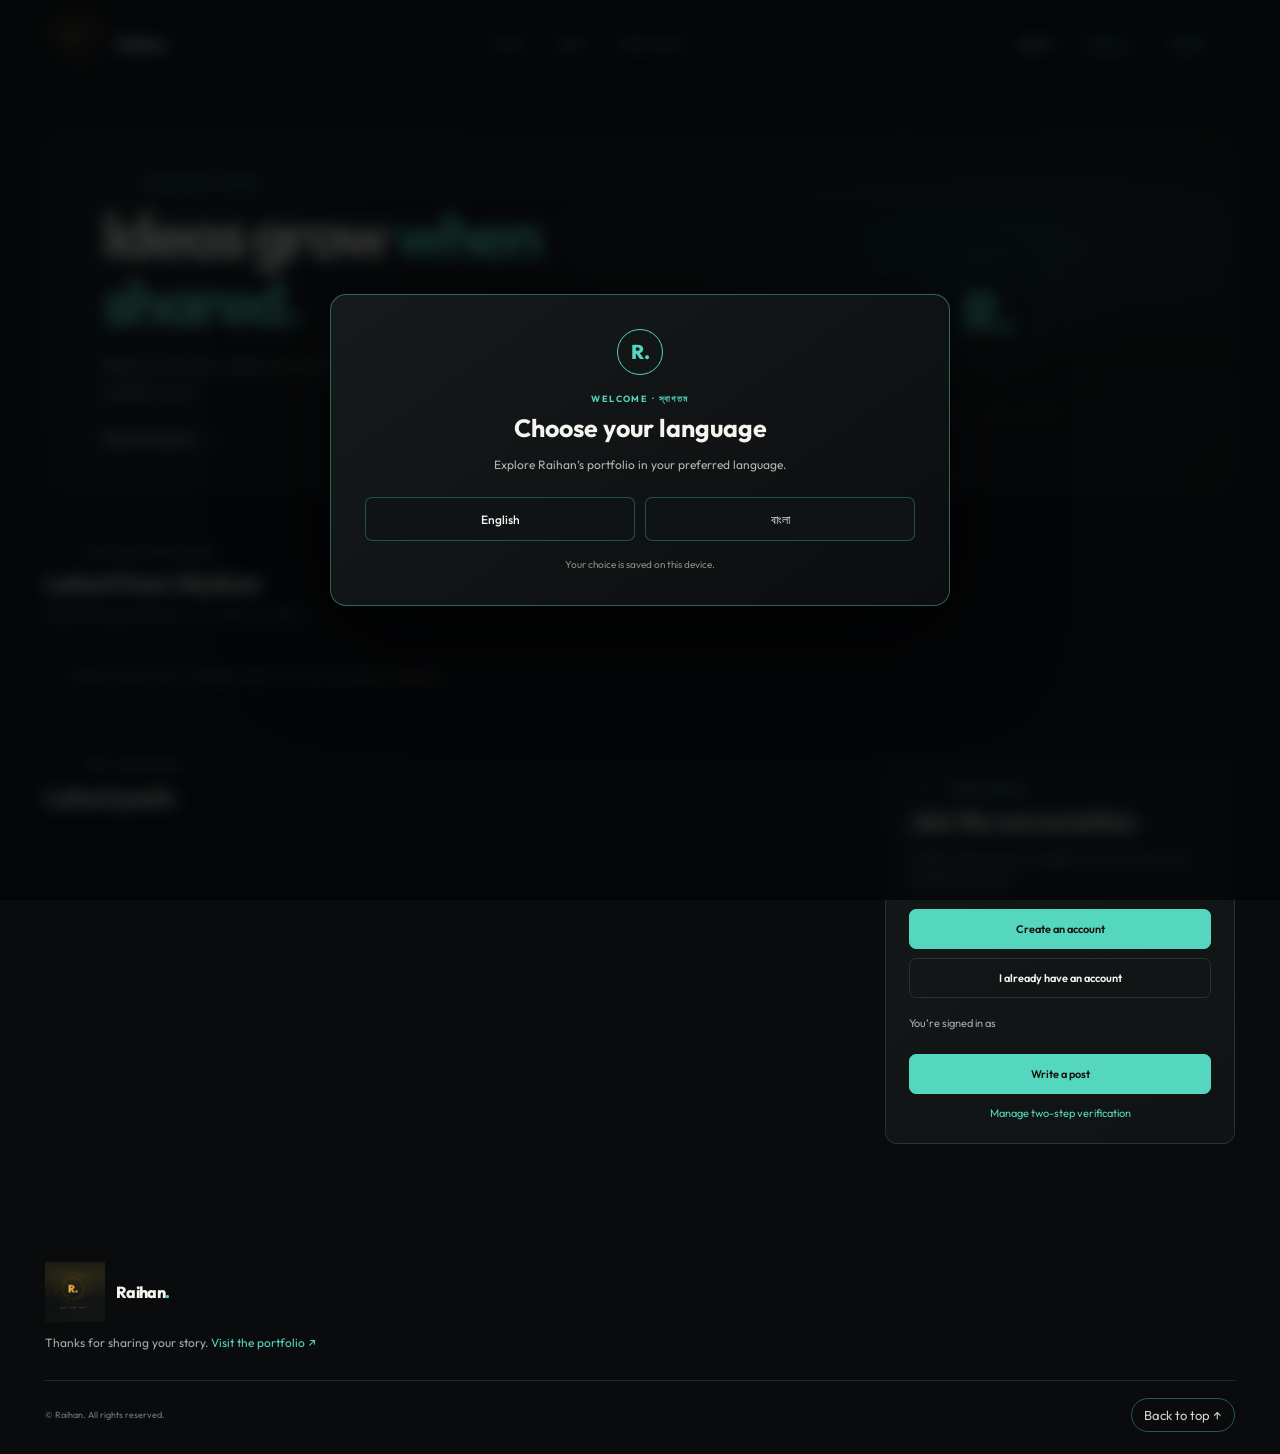
==== blog.html @ 6365a0ff "Use sign-in email for password reset" ====
<!doctype html>
<html lang="en">
<head>
  <meta charset="utf-8">
  <meta name="viewport" content="width=device-width, initial-scale=1">
  <meta name="theme-color" content="#090b0d">
  <link rel="icon" type="image/svg+xml" href="/assets/raihan-logo-full.png">
  <meta name="description" content="Read community stories and ideas from Raihan's portfolio. Sign in to share a post.">
  <title>Blog — Raihan's Portfolio</title>
  <link rel="preconnect" href="https://fonts.googleapis.com">
  <link rel="preconnect" href="https://fonts.gstatic.com" crossorigin>
  <link href="https://fonts.googleapis.com/css2?family=Hind+Siliguri:wght@400;500;600;700&family=Outfit:wght@400;500;600;700;800&display=swap" rel="stylesheet">
  <link rel="stylesheet" href="styles.css">
  <link rel="stylesheet" href="blog.css">
  <link rel="stylesheet" href="auth.css">
  <link rel="stylesheet" href="medium.css">
  <script>
    (() => {
      const supported = new Set(["en","bn"]);
      const source = "en";
      let selected = null;
      let explicit = false;
      try {
        const queryChoice = new URLSearchParams(window.location.search).get("lang");
        selected = queryChoice || localStorage.getItem("portfolio-language-choice") || sessionStorage.getItem("portfolio-language-choice");
        explicit = supported.has(selected);
        if (explicit) localStorage.setItem("portfolio-language-choice", selected);
      } catch {}
      if (!supported.has(selected)) selected = source;
      const root = document.documentElement;
      root.dataset.baseLanguage = source;
      root.dataset.siteLanguage = selected;
      root.dataset.hasLanguageChoice = explicit ? "true" : "false";
      root.lang = selected;
      root.dir = "ltr";
      if (selected !== source) root.classList.add("language-pending");
    })();
  </script>
</head>
<body>
  <div class="language-dialog" id="language-dialog" hidden role="dialog" aria-modal="true" aria-labelledby="language-title">
    <div class="language-backdrop"></div>
    <div class="language-card">
      <span class="language-mark">R.</span>
      <p class="language-eyebrow">WELCOME · স্বাগতম</p>
      <h2 id="language-title">Choose your language</h2>
      <p>Explore Raihan’s portfolio in your preferred language.</p>
      <div class="language-options" id="language-dialog-options"></div>
      <small>Your choice is saved on this device.</small>
    </div>
  </div>
  <div class="site-shell">
    <header class="topbar">
      <a class="brand" href="/" aria-label="Raihan's Portfolio home"><img class="brand-logo" src="/assets/raihan-logo-full.png" alt=""><span>Raihan<span class="brand-dot">.</span></span></a>
      <nav class="nav-links" aria-label="Main navigation">
        <a href="/">Home</a><a href="#blog">Blog</a><a href="#write">Write a post</a>
      </nav>
      <div class="header-actions blog-header-actions">
        <div class="blog-header-auth" id="header-auth-options">
          <button class="auth-link" id="show-signin" type="button">Sign in</button>
          <button class="auth-link auth-link-primary" id="show-signup" type="button">Sign up</button>
        </div>
        <div class="blog-header-user" id="header-user-status" hidden>
          <span id="header-user-name"></span>
          <button class="auth-link" id="header-signout" type="button">Sign out</button>
        </div>
        <div class="language-menu">
          <button class="language-switch" id="language-toggle" type="button" aria-label="Choose language" aria-expanded="false"><span id="current-language-label" data-no-translate>English</span><span aria-hidden="true">⌄</span></button>
          <div class="language-menu-options" id="language-menu-options" hidden></div>
        </div>
        <button class="menu-toggle" type="button" aria-label="Open navigation" aria-expanded="false"><span></span><span></span></button>
      </div>
    </header>

    <main class="blog-page" id="blog">
      <section class="blog-hero">
        <div class="blog-hero-copy">
          <p class="section-kicker"><span></span> COMMUNITY NOTES</p>
          <h1>Ideas grow <span>when shared.</span></h1>
          <p>Read stories from visitors and share what you’ve learned. Anyone can read; sign in to publish a post.</p>
          <a class="blog-hero-link" href="#posts">Explore the posts <span aria-hidden="true">↓</span></a>
        </div>
        <div class="blog-hero-art" aria-hidden="true"><span class="blog-orbit blog-orbit-one"></span><span class="blog-orbit blog-orbit-two"></span><span class="blog-art-mark">R.</span><span class="blog-art-caption">WRITE · LEARN · GROW</span></div>
      </section>

<section class="medium-blog-section" id="medium-stories">
        <div class="medium-blog-heading"><div><p class="section-kicker"><span></span> WRITING ON MEDIUM</p><h2>Latest from Medium</h2><p>Read the original stories on <a class="medium-profile-link" href="https://medium.com/@raihan.k.rasel" target="_blank" rel="noreferrer">my Medium profile ↗</a></p></div></div>
        <div class="medium-feed-grid medium-feed-grid-wide" data-medium-feed data-limit="9" aria-live="polite"><p class="medium-feed-status">Loading Medium stories…</p></div>
        <div class="medium-feed-source" hidden><span data-medium-message="loading">Loading Medium stories…</span><span data-medium-message="error">Medium stories aren’t available right now. Visit my profile on Medium.</span><span data-medium-message="empty">No Medium stories are available yet. Visit my profile on Medium.</span><span data-medium-message="read">Read on Medium ↗</span></div>
      </section>
            <div class="blog-layout">
        <section class="blog-feed" id="posts" aria-labelledby="posts-title">
          <div class="blog-feed-heading"><div><p class="section-kicker"><span></span> THE COMMUNITY</p><h2 id="posts-title">Latest posts</h2></div><span class="post-count" id="post-count"></span></div>
          <div class="blog-posts" id="blog-posts" aria-live="polite"></div>
        </section>

        <aside class="blog-sidebar">
          <section class="blog-panel account-panel" aria-labelledby="account-title">
            <p class="section-kicker"><span></span> YOUR SPACE</p>
            <h2 id="account-title">Join the conversation</h2>
            <p class="account-intro">Create a free account to publish your own story and manage your posts.</p>
            <div class="account-actions" id="account-actions">
              <button class="button button-primary" id="account-signup" type="button">Create an account</button>
              <button class="button button-quiet" id="account-signin" type="button">I already have an account</button>
            </div>
            <form class="blog-form auth-form" id="auth-form" hidden>
              <h3 id="auth-form-title">Sign in</h3>
              <div class="form-field signup-only" id="signup-name-field" hidden><label for="signup-name">Name</label><input id="signup-name" name="name" type="text" autocomplete="name" maxlength="50"></div>
              <div class="form-field"><label for="auth-email">Email</label><input id="auth-email" name="email" type="email" autocomplete="email" required maxlength="254"></div>
              <div class="form-field"><label for="auth-password">Password</label><input id="auth-password" name="password" type="password" autocomplete="current-password" required minlength="8" maxlength="128"><button class="password-toggle" type="button" data-password-toggle="auth-password" aria-pressed="false">Show</button></div>
              <button class="text-button" id="forgot-password" type="button">Forgot password?</button>
              <button class="button button-primary form-submit" id="auth-submit" type="submit">Sign in</button>
              <button class="text-button" id="auth-mode-switch" type="button">Create an account instead</button>
              <p class="form-feedback" id="auth-feedback" role="status" aria-live="polite"></p>
            </form>
            <form class="blog-form" id="password-recovery-form" hidden>
              <h3>Set a new password</h3>
              <div class="form-field"><label for="new-password">New password</label><input id="new-password" type="password" autocomplete="new-password" required minlength="8" maxlength="128"><button class="password-toggle" type="button" data-password-toggle="new-password" aria-pressed="false">Show</button></div>
              <button class="button button-primary form-submit" type="submit">Update password</button>
              <p class="form-feedback" id="recovery-feedback" role="status" aria-live="polite"></p>
            </form>
            <form class="blog-form blog-mfa-challenge" id="blog-mfa-challenge" hidden>
              <h3>Two-step verification</h3>
              <p>Enter the 6-digit code from your authenticator app to finish signing in.</p>
              <div class="form-field"><label for="blog-mfa-code">Authenticator code</label><input id="blog-mfa-code" type="text" inputmode="numeric" autocomplete="one-time-code" pattern="[0-9]{6}" maxlength="6" required></div>
              <button class="button button-primary form-submit" id="blog-mfa-submit" type="submit">Verify code</button>
              <button class="text-button" id="blog-mfa-cancel" type="button">Cancel sign-in</button>
              <p class="form-feedback" id="blog-mfa-feedback" role="status" aria-live="polite"></p>
            </form>
            <div class="signed-in-card" id="signed-in-card" hidden>
              <p class="signed-in-note">You’re signed in as</p>
              <strong id="signed-in-name"></strong>
              <a class="button button-primary" href="#write">Write a post</a>
              <a class="blog-security-link" href="/?auth=security">Manage two-step verification</a>
            </div>
          </section>

<section class="blog-panel blog-mfa-required" id="blog-mfa-required" hidden>
            <p class="section-kicker"><span></span> ACCOUNT SECURITY</p>
            <h3>Enable two-step verification to publish</h3>
            <p>Blog publishing requires an authenticator app. Set it up once, then enter its code when you sign in.</p>
            <a href="/?auth=security">Open security settings ↗</a>
          </section>

          <section class="blog-panel writer-panel" id="write" aria-labelledby="write-title" hidden>
            <p class="section-kicker"><span></span> YOUR STORY</p>
            <h2 id="write-title">Write a post</h2>
            <p class="writer-hint">Your post will be visible to everyone after publishing.</p>
            <form class="blog-form" id="post-form">
              <input type="hidden" id="post-id">
              <div class="form-field"><label for="post-author">Display name</label><input id="post-author" name="author" type="text" required minlength="2" maxlength="50" autocomplete="nickname"></div>
              <div class="form-field"><label for="post-title">Title</label><input id="post-title" name="title" type="text" required minlength="5" maxlength="160"></div>
              <div class="form-field"><label for="post-body">Your story</label><textarea id="post-body" name="body" required minlength="20" maxlength="12000" rows="8"></textarea><small class="character-count" id="character-count">0 / 12,000</small></div>
              <button class="button button-primary form-submit" id="post-submit" type="submit">Publish post</button>
              <button class="text-button" id="cancel-edit" type="button" hidden>Cancel editing</button>
              <p class="form-feedback" id="post-feedback" role="status" aria-live="polite"></p>
            </form>
          </section>
        </aside>
      </div>

      <div class="blog-translation-source" hidden>
        <span data-message="loading">Loading posts…</span><span data-message="empty">No posts yet. Start the conversation.</span>
        <span data-message="loadError">Something went wrong while loading posts.</span><span data-message="published">Your post is live.</span>
        <span data-message="updated">Your changes are saved.</span><span data-message="deleted">Post removed.</span>
        <span data-message="invalidPost">Check the title and story length, then try again.</span><span data-message="confirmDelete">Delete this post?</span>
        <span data-message="signupSuccess">Account created. Confirm your email, then sign in and enable two-step verification before publishing.</span>
        <span data-message="signinSuccess">You’re signed in. You can write a post now.</span><span data-message="signoutSuccess">You’re signed out.</span>
        <span data-message="authError">We couldn’t complete that request. Check your details and try again.</span>
        <span data-message="passwordLength">Use a password with at least 8 characters.</span>
        <span data-message="signedInAs">You’re signed in as</span><span data-message="edit">Edit</span><span data-message="delete">Delete</span>
        <span data-message="publish">Publish post</span><span data-message="saveChanges">Save changes</span>
        <span data-message="signIn">Sign in</span><span data-message="signUp">Sign up</span><span data-message="createAccount">Create an account</span>
        <span data-message="existingAccount">I already have an account</span><span data-message="createInstead">Create an account instead</span>
        <span data-message="signInInstead">I already have an account</span><span data-message="author">By</span>
        <span data-message="twoFactor">Two-step verification</span><span data-message="enterTwoFactor">Enter the 6-digit code from your authenticator app to finish signing in.</span>
        <span data-message="authenticatorCode">Authenticator code</span><span data-message="verifyCode">Verify code</span><span data-message="cancelSignIn">Cancel sign-in</span>
        <span data-message="mfaError">That code didn’t work. Check it and try again.</span><span data-message="mfaRequiredTitle">Enable two-step verification to publish</span>
        <span data-message="mfaRequiredCopy">Blog publishing requires an authenticator app. Set it up once, then enter its code when you sign in.</span>
        <span data-message="accountSecurity">ACCOUNT SECURITY</span><span data-message="openSecurity">Open security settings ↗</span>
        <span data-message="mfaPleaseEnable">Enable two-step verification before publishing.</span>
      </div>
    </main>

    <footer class="footer section-wrap blog-footer"><a class="brand" href="/"><img class="brand-logo" src="/assets/raihan-logo-full.png" alt=""><span>Raihan<span class="brand-dot">.</span></span></a><p>Thanks for sharing your story. <a href="/">Visit the portfolio ↗</a></p><div class="footer-bottom"><span>© <span id="year"></span> Raihan. All rights reserved.</span><a href="#blog">Back to top ↑</a></div></footer>
  </div>
  <script src="language.js"></script>
  <script src="medium-feed.js"></script>
  <script type="module" src="blog.js"></script>
</body>
</html>
---- styles.css ----
:root{--bg:#090b0d;--panel:#101316;--panel-2:#15191b;--gold:#55d6be;--gold-bright:#a5f3e5;--white:#f5f4ef;--muted:#a7aaa9;--line:rgba(255,255,255,.11);--font:'Outfit',sans-serif;--display:'Outfit',sans-serif}*{box-sizing:border-box}html{scroll-behavior:smooth;scroll-padding-top:90px}body{margin:0;background:var(--bg);color:var(--white);font-family:var(--font);-webkit-font-smoothing:antialiased}.site-shell{overflow:hidden}.section-wrap,.topbar{width:min(1190px,calc(100% - 64px));margin-inline:auto}.topbar{height:88px;display:flex;align-items:center;justify-content:space-between;border-bottom:1px solid var(--line);position:relative;z-index:5}.brand{display:flex;align-items:center;gap:11px;color:var(--white);text-decoration:none;font-family:var(--display);font-size:16px;font-weight:800;letter-spacing:-.04em}.brand-mark{width:34px;height:34px;display:grid;place-items:center;border-radius:50%;border:1px solid var(--gold);color:var(--gold);font-size:18px}.brand-logo{width:clamp(48px,5vw,60px);height:clamp(48px,5vw,60px);display:block;object-fit:contain;flex:none}.brand-dot{color:var(--gold)}.nav-links{display:flex;align-items:center;gap:35px}.header-actions{display:flex;align-items:center;gap:10px}.nav-links a,.footer-bottom a{color:#d3d3cf;text-decoration:none;font-size:12px;transition:color .2s}.nav-links a:hover,.footer-bottom a:hover{color:var(--gold)}.nav-links .nav-contact{border:1px solid rgba(85,214,190,.55);border-radius:30px;padding:11px 16px;color:var(--white)}.nav-contact span{color:var(--gold);margin-left:8px}.menu-toggle{display:none}.hero{min-height:660px;display:grid;grid-template-columns:1fr 1fr;align-items:center;position:relative;padding-top:28px;padding-bottom:80px}.hero-copy{position:relative;z-index:2;padding:35px 0 30px}.eyebrow{font-size:10px;letter-spacing:.17em;font-weight:700;color:#c7c8c4}.status-dot{display:inline-block;width:7px;height:7px;background:var(--gold);border-radius:50%;margin:0 9px 1px 0;box-shadow:0 0 12px #55d6be80}.hero h1,.section-heading h2,.intro h2,.contact h2{font-family:var(--display);font-size:clamp(48px,6vw,76px);letter-spacing:-.075em;line-height:1.04;margin:29px 0 21px;font-weight:700}.hero h1 em,.section-heading em,.contact h2 em{font-style:normal;color:var(--gold)}.hero-lede{max-width:440px;color:#b6b8b5;font-size:15px;line-height:1.8}.hero-actions{display:flex;align-items:center;gap:26px;margin-top:32px}.button{border:0;border-radius:40px;display:inline-flex;align-items:center;justify-content:center;gap:19px;padding:14px 20px;text-decoration:none;font:700 11px var(--font);cursor:pointer;transition:transform .2s,background .2s}.button:hover{transform:translateY(-2px)}.button-gold{background:var(--gold);color:#111}.button-gold:hover{background:var(--gold-bright)}.button span{font-size:16px}.text-link{font-size:11px;color:#e1e1dc;text-decoration:none}.text-link span{color:var(--gold);margin-left:5px}.hero-proof{display:flex;align-items:center;gap:13px;margin-top:52px;color:#a4a6a3;font-size:10px;line-height:1.6}.hero-proof b{color:#e0e0da}.proof-avatars{display:flex;align-items:center}.proof-avatars span{width:31px;height:31px;border-radius:50%;display:grid;place-items:center;background:#1b1e20;border:1px solid rgba(85,214,190,.65);color:var(--gold);font-size:12px}.proof-avatars span+span{margin-left:-7px;background:#55d6be;color:#121212}.hero-visual{height:500px;position:relative;display:grid;place-items:center}.portrait-frame{position:relative;z-index:1;width:min(410px,76%);aspect-ratio:1;border-radius:50%;overflow:hidden;border:1px solid rgba(85,214,190,.8);box-shadow:0 0 0 10px #55d6be0b,0 0 70px #55d6be15}.portrait-frame:after{content:"";position:absolute;inset:10px;border-radius:50%;border:1px solid #ffffff25;pointer-events:none}.portrait-frame img{width:100%;height:100%;object-fit:cover;object-position:center 37%;display:block}.visual-orbit{position:absolute;border:1px solid rgba(85,214,190,.2);border-radius:50%;transform:rotate(-24deg)}.orbit-one{width:520px;height:310px}.orbit-two{width:575px;height:370px;transform:rotate(27deg);border-color:#ffffff13}.hero-ring{position:absolute;width:15px;height:15px;border-radius:50%;background:var(--gold);right:12%;top:20%;box-shadow:0 0 20px var(--gold)}.floating-card{position:absolute;z-index:2;background:#131719eF;border:1px solid #ffffff1c;border-radius:12px;box-shadow:0 18px 50px #0008}.card-growth{left:-2%;top:17%;padding:15px 17px;width:164px}.card-label,.card-note{display:block;font-size:8px;letter-spacing:.1em;color:#aeb0ad}.mini-chart{height:52px;display:flex;align-items:end;gap:8px;border-bottom:1px solid #ffffff20;margin:9px 0}.mini-chart i{width:14px;border-radius:3px 3px 0 0;background:linear-gradient(var(--gold-bright),#238c7a);height:26%}.mini-chart i:nth-child(2){height:43%}.mini-chart i:nth-child(3){height:58%}.mini-chart i:nth-child(4){height:74%}.mini-chart i:nth-child(5){height:95%}.mini-chart b{align-self:flex-start;color:var(--gold);font-size:23px;margin-left:auto}.card-note{font-size:9px;letter-spacing:0}.card-stats{right:-3%;bottom:17%;display:flex;align-items:center;gap:11px;padding:12px 16px;color:#c7c8c4;font-size:9px;line-height:1.7}.card-stats b{color:white}.stat-icon{font-size:19px;color:var(--gold)}.hero-scroll{position:absolute;bottom:22px;left:0;display:flex;align-items:center;gap:11px;color:#777b79;font-size:8px;letter-spacing:.16em}.hero-scroll span{width:30px;height:1px;background:var(--gold)}.intro{padding-top:118px}.section-kicker{display:flex;align-items:center;gap:12px;color:#b6b7b1;font-size:9px;letter-spacing:.16em}.section-kicker>span:first-child{color:var(--gold)}.gold-line{width:35px;height:1px;background:var(--gold)}.intro-grid{display:grid;grid-template-columns:1fr 1fr;gap:80px;padding:55px 0 80px}.intro h2{font-size:clamp(42px,5vw,62px);margin:0;letter-spacing:-.065em}.intro h2 span{color:#777b79}.intro-body{max-width:460px;padding-top:6px}.large-copy{font-family:var(--display);font-size:19px;line-height:1.6;color:#e8e8e2;margin:0 0 17px}.intro-body>p:not(.large-copy){font-size:12px;line-height:1.9;color:#9fa29f;margin-bottom:23px}.ticker{overflow:hidden;border-block:1px solid var(--line);padding:16px 0;color:#d1d2cd;font-family:var(--display);font-size:10px;letter-spacing:.14em;white-space:nowrap}.ticker div{word-spacing:14px;animation:ticker 35s linear infinite}.ticker b{color:var(--gold);font-size:15px;margin-inline:10px}@keyframes ticker{to{transform:translateX(-24%)}}.services,.work{padding-top:120px}.section-heading{display:flex;align-items:end;justify-content:space-between;margin:42px 0 44px}.section-heading h2{font-size:clamp(42px,5vw,62px);margin:0}.section-heading>p{font-size:11px;line-height:1.8;color:#999d99;margin:0 3% 7px 0}.service-grid{display:grid;grid-template-columns:repeat(5,minmax(0,1fr));border-top:1px solid var(--line);border-bottom:1px solid var(--line)}.service-card{position:relative;padding:26px 21px 30px;min-height:250px;border-right:1px solid var(--line);transition:background .25s}.service-card:first-child{border-left:1px solid var(--line)}.service-card:hover{background:linear-gradient(150deg,#171a1c,#0a0c0d)}.service-number{font-size:8px;color:#898d8a;letter-spacing:.12em}.service-icon{margin:28px 0 21px;color:var(--gold);font-size:30px;font-family:serif}.service-card h3{font:600 15px var(--display);margin:0 0 10px}.service-card p{font-size:10px;line-height:1.8;color:#999d99;margin:0;max-width:205px}.service-arrow{position:absolute;right:19px;top:23px;color:#707572;font-size:13px}.work{padding-bottom:120px}.work-grid{display:grid;grid-template-columns:1.18fr .82fr;grid-template-rows:245px 245px;gap:16px}.work-item{position:relative;overflow:hidden;border-radius:8px;background:#141719;display:block}.work-item img{width:100%;height:100%;display:block;object-fit:cover;transition:transform .5s,opacity .3s;opacity:.85}.work-item:hover img{transform:scale(1.035);opacity:.65}.work-wide{grid-row:span 1}.work-wide img{object-position:48% 52%}.work-tall{grid-row:span 2}.work-tall img{object-position:center 32%}.work-medium img{object-position:center 44%}.work-item:after{content:"";position:absolute;inset:45% 0 0;background:linear-gradient(transparent,#050606d9);pointer-events:none}.work-caption{position:absolute;z-index:1;left:20px;bottom:18px;display:flex;flex-direction:column;gap:5px}.work-caption b{font:600 13px var(--display)}.work-caption small{font-size:9px;color:#cbccc6}.work-open{position:absolute;z-index:2;right:16px;bottom:17px;width:30px;height:30px;border:1px solid #fff7;border-radius:50%;display:grid;place-items:center;color:var(--gold)}.contact{position:relative;padding:55px 50px 58px;border:1px solid #ffffff16;border-radius:14px;background:radial-gradient(ellipse at 3% 100%,#0c332d 0,transparent 36%),linear-gradient(125deg,#121517,#0c0e10 70%);overflow:hidden}.contact-glow{position:absolute;right:-100px;top:-150px;width:400px;height:400px;background:#55d6be0a;filter:blur(50px);border-radius:50%}.contact>.section-kicker,.contact-grid{position:relative;z-index:1}.contact-grid{display:grid;grid-template-columns:1fr .86fr;gap:65px;margin-top:43px}.contact h2{font-size:clamp(45px,5vw,66px);margin:13px 0 17px}.contact-intro{max-width:355px;font-size:11px;line-height:1.8;color:#a9aca8}.contact-direct{margin-top:34px;max-width:355px}.contact-option{display:flex;align-items:center;gap:12px;padding:13px 0;border-top:1px solid var(--line);text-decoration:none;color:white}.contact-option:last-child{border-bottom:1px solid var(--line)}.contact-option-icon{width:33px;height:33px;border:1px solid #55d6be66;border-radius:50%;display:grid;place-items:center;color:var(--gold)}.contact-option>span:nth-child(2){display:flex;flex-direction:column;gap:4px;flex:1}.contact-option small{font-size:8px;letter-spacing:.12em;color:#999d99}.contact-option b{font-size:10px;font-weight:500}.contact-option>span:last-child{color:var(--gold)}.contact-form{padding:25px;background:#090b0dc9;border:1px solid #ffffff18;border-radius:10px;display:flex;flex-direction:column;gap:17px}.contact-form label{font-size:9px;color:#c6c8c4;display:flex;flex-direction:column;gap:8px}.contact-form input,.contact-form textarea{width:100%;resize:vertical;background:#111416;border:1px solid #ffffff18;border-radius:5px;padding:12px;color:#f5f4ef;font:10px var(--font);outline:none}.contact-form input:focus,.contact-form textarea:focus{border-color:#55d6be80}.contact-form input::placeholder,.contact-form textarea::placeholder{color:#626866}.contact-form .button{align-self:flex-start}.form-note{margin:0;color:#868b87;font-size:8px;line-height:1.6}.form-note code{color:var(--gold)}.footer{padding-top:38px;padding-bottom:22px;margin-top:55px}.footer>p{color:#777c79;font-size:9px;margin:13px 0 30px}.footer-telegram{display:inline-flex;align-items:center;gap:10px;margin:0 0 28px;padding:12px 17px;border:1px solid rgba(85,214,190,.55);border-radius:30px;color:var(--white);font-size:11px;font-weight:700;text-decoration:none;transition:background .2s,border-color .2s,color .2s}.footer-telegram span{color:var(--gold);font-size:15px}.footer-telegram:hover{background:var(--gold);border-color:var(--gold);color:#111}.footer-telegram:hover span{color:#111}.footer-bottom{padding-top:17px;border-top:1px solid var(--line);display:flex;align-items:center;justify-content:space-between;color:#777b79;font-size:9px}.footer-bottom a{font-size:9px}.codex-credit span{color:var(--gold);margin-left:4px}
@media(max-width:900px){.section-wrap,.topbar{width:min(100% - 44px,700px)}.nav-links{gap:20px}.nav-links a{font-size:11px}.hero{min-height:590px;grid-template-columns:1fr .86fr}.hero h1{font-size:58px}.hero-visual{height:430px}.portrait-frame{width:85%}.orbit-one{width:420px;height:260px}.orbit-two{width:460px;height:305px}.card-growth{left:-4%;top:14%;transform:scale(.88);transform-origin:left top}.card-stats{right:-5%;bottom:14%;transform:scale(.9)}.intro-grid{gap:36px}.service-grid{grid-template-columns:repeat(2,1fr)}.service-card:nth-child(3){border-left:1px solid var(--line);border-top:1px solid var(--line)}.service-card:nth-child(4){border-top:1px solid var(--line)}.service-card:nth-child(5){border-left:1px solid var(--line);border-top:1px solid var(--line);grid-column:1/-1;width:50%;justify-self:center}.contact{padding-inline:32px}.contact-grid{gap:30px}}
@media(max-width:640px){.section-wrap,.topbar{width:calc(100% - 36px)}.topbar{height:70px}.menu-toggle{display:flex;flex-direction:column;gap:5px;background:none;border:0;padding:9px}.menu-toggle span{width:20px;height:1px;background:var(--gold)}.nav-links{display:none;position:absolute;right:0;top:60px;padding:18px;background:#111416;border:1px solid var(--line);border-radius:8px;flex-direction:column;align-items:stretch;gap:18px;min-width:180px}.nav-links.open{display:flex}.hero{grid-template-columns:1fr;padding-top:40px;padding-bottom:60px;min-height:unset}.hero-copy{padding:12px 0 0}.hero h1{font-size:clamp(49px,13vw,68px);margin-top:23px}.hero-lede{font-size:13px;max-width:390px}.hero-proof{margin-top:33px}.hero-visual{grid-row:1;grid-column:1;height:min(94vw,390px);margin:0 -4px 15px}.portrait-frame{width:min(72vw,300px)}.orbit-one{width:90vw;height:55vw}.orbit-two{width:100vw;height:66vw}.card-growth{left:0;top:12%;transform:scale(.75)}.card-stats{right:-1%;bottom:11%;transform:scale(.78);transform-origin:right bottom}.hero-ring{right:12%;top:14%}.hero-scroll{display:none}.intro{padding-top:78px}.intro-grid{grid-template-columns:1fr;gap:22px;padding:37px 0 45px}.intro h2{font-size:48px}.large-copy{font-size:17px}.services,.work{padding-top:80px}.section-heading{display:block;margin:33px 0 29px}.section-heading h2{font-size:48px}.section-heading>p{margin-top:15px}.service-grid{grid-template-columns:1fr 1fr}.service-card{padding:19px 14px;min-height:238px}.service-card h3{font-size:13px}.service-card p{font-size:9px}.service-icon{margin:22px 0 17px}.work-grid{grid-template-columns:1fr 1fr;grid-template-rows:190px 190px 190px;gap:10px}.work-wide{grid-column:span 2}.work-tall{grid-column:span 1;grid-row:span 2}.work-medium:last-child{grid-column:span 1}.work-caption{left:12px;bottom:12px}.work-caption b{font-size:11px}.work-caption small{font-size:8px}.work-open{right:9px;bottom:9px;width:25px;height:25px}.contact{padding:32px 20px;border-radius:10px}.contact-grid{grid-template-columns:1fr;gap:25px;margin-top:32px}.contact h2{font-size:51px}.contact-form{padding:19px}.footer{margin-top:38px}.footer-bottom{gap:12px;flex-wrap:wrap}.footer-bottom span{width:100%}}
@media(prefers-reduced-motion:reduce){*,*:before,*:after{scroll-behavior:auto!important;animation-duration:.01ms!important;animation-iteration-count:1!important;transition-duration:.01ms!important}}
/* A balanced six-piece gallery keeps every supplied campaign visual in view. */
.work-grid{grid-template-columns:repeat(3,minmax(0,1fr));grid-template-rows:repeat(2,250px)}
.work-wide,.work-tall,.work-medium,.work-medium:last-child{grid-column:auto;grid-row:auto}
.work-wide img{object-position:center}
@media(max-width:900px){.work-grid{grid-template-columns:repeat(2,minmax(0,1fr));grid-template-rows:repeat(3,220px)}}
@media(max-width:640px){.work-grid{grid-template-columns:repeat(2,minmax(0,1fr));grid-template-rows:repeat(3,185px)}.work-wide,.work-tall{grid-column:auto;grid-row:auto}}

.workplace-note{font-size:11px;color:#9fa29f;margin-top:0}.workplace-note a{color:var(--gold);text-decoration:none}.workplace-note a:hover{text-decoration:underline}


/* CV profile: career, capabilities, education and languages */
.experience{padding:100px 0 108px;border-top:1px solid var(--line)}
.experience .section-heading h2{font-size:clamp(42px,5vw,62px)}
.experience-grid{display:grid;grid-template-columns:minmax(0,1.15fr) minmax(280px,.85fr);gap:44px;margin-top:38px;align-items:start}
.experience-subhead,.experience-card h3{margin:0 0 16px;font:700 13px var(--display);letter-spacing:.02em;color:var(--white)}
.experience-item{display:flex;justify-content:space-between;gap:20px;padding:17px 0;border-top:1px solid var(--line)}
.experience-item h4{margin:0;color:#f1f0eb;font:600 13px/1.45 var(--font)}
.experience-item p{margin:4px 0 0;color:#adb0ad;font:11px/1.5 var(--font)}
.experience-item small{display:block;margin-top:5px;color:#858a87;font:10px/1.5 var(--font)}
.experience-date{flex:none;color:#9b9e9b;font:10px/1.5 var(--font);text-align:right}
.experience-side{display:grid;gap:13px}
.experience-card{padding:22px;border:1px solid var(--line);border-radius:9px;background:linear-gradient(140deg,#131719,#0e1012)}
.experience-card h3{padding-bottom:12px;border-bottom:1px solid rgba(85,214,190,.32);margin-bottom:14px}
.skill-chips{display:flex;flex-wrap:wrap;gap:7px}
.skill-chips span{padding:6px 9px;border:1px solid #ffffff18;border-radius:20px;color:#d8d9d4;font:9px var(--font)}
.experience-note{margin:13px 0 0;color:#929693;font:10px/1.6 var(--font)}
.education-list{list-style:none;padding:0;margin:0;display:grid;gap:14px}
.education-list li{display:grid;gap:4px}
.education-list strong,.language-list strong{color:#e8e8e2;font-size:10px;font-weight:600}
.education-list span,.language-list{color:#a5a8a5;font:10px/1.65 var(--font)}
.language-list{margin:0}
@media(max-width:900px){.experience-grid{grid-template-columns:1fr;gap:30px}.experience-side{grid-template-columns:repeat(2,minmax(0,1fr))}}
@media(max-width:640px){.experience{padding:78px 0}.experience-side{grid-template-columns:1fr}.experience-item{gap:10px}.experience-date{max-width:105px}.experience-card{padding:19px}}


.footer-bottom a:last-child{font-size:13px;padding:8px 12px;border:1px solid rgba(85,214,190,.38);border-radius:24px}
.footer-bottom a:last-child:hover{border-color:rgba(85,214,190,.75)}


/* Reply BD homepage preview embedded in the portfolio */
.reply-widget{padding-top:38px;padding-bottom:105px}
.reply-widget .section-heading{margin-bottom:30px}
.reply-widget-frame{overflow:hidden;border:1px solid rgba(255,255,255,.15);border-radius:12px;background:#071321;box-shadow:0 30px 80px #0007}
.reply-widget-toolbar{height:42px;display:flex;align-items:center;gap:12px;padding:0 14px;background:#141719;border-bottom:1px solid rgba(255,255,255,.12);color:#aeb3b0;font-size:9px}
.reply-widget-toolbar>a{margin-left:auto;color:var(--gold);text-decoration:none}
.reply-window-dots{display:flex;gap:5px}
.reply-window-dots i{width:7px;height:7px;border-radius:50%;background:#df6c68}
.reply-window-dots i:nth-child(2){background:#67cdbb}
.reply-window-dots i:nth-child(3){background:#68c485}
.reply-widget-frame iframe{display:block;width:100%;height:980px;border:0;background:#071321}
.reply-widget-note{margin:13px 2px 0;color:#898f8b;font-size:9px;line-height:1.7}
.reply-widget-note a{color:var(--gold);text-decoration:none}
@media(max-width:640px){.reply-widget{padding-top:12px;padding-bottom:75px}.reply-widget-frame iframe{height:820px}.reply-widget-toolbar{gap:8px;padding-inline:10px;font-size:8px}}

/* Selected work carousel */
.work-grid[aria-roledescription="carousel"]{display:block;position:relative;height:clamp(300px,52vw,560px);max-height:560px;overflow:hidden;border-radius:8px;background:#101316}
.work-grid[aria-roledescription="carousel"] .work-item{display:none;width:100%;height:100%;border-radius:8px}
.work-grid[aria-roledescription="carousel"] .work-item.is-active{display:block;animation:work-slide-in .45s ease both}
.work-grid[aria-roledescription="carousel"] .work-item img{object-fit:contain;background:#101316}
.work-controls{display:flex;align-items:center;justify-content:center;gap:16px;margin-top:18px}
.work-control{width:38px;height:38px;border:1px solid rgba(85,214,190,.55);border-radius:50%;background:transparent;color:var(--gold);font:600 16px var(--font);cursor:pointer}
.work-control:hover,.work-control:focus-visible{background:#55d6be18;outline:2px solid var(--gold);outline-offset:2px}
.work-slide-status{min-width:42px;text-align:center;color:#b6b7b1;font-size:10px;font-variant-numeric:tabular-nums}
@keyframes work-slide-in{from{opacity:.25}to{opacity:1}}
@media(max-width:640px){.work-grid[aria-roledescription="carousel"]{height:min(74vw,390px);min-height:260px}}
@media(prefers-reduced-motion:reduce){.work-grid[aria-roledescription="carousel"] .work-item.is-active{animation:none}}

.language-switch{display:inline-flex;align-items:center;justify-content:center;min-width:44px;padding:9px 12px;border:1px solid rgba(85,214,190,.45);border-radius:22px;color:var(--gold)!important;font:600 11px var(--font)!important;text-decoration:none}
.language-switch:hover{background:#55d6be18}
.language-dialog[hidden]{display:none}
.language-dialog{position:fixed;inset:0;z-index:1000;display:grid;place-items:center;padding:22px}
.language-backdrop{position:absolute;inset:0;background:rgba(3,5,6,.78);backdrop-filter:blur(8px)}
.language-card{position:relative;width:min(450px,100%);padding:34px;border:1px solid rgba(85,214,190,.42);border-radius:16px;background:linear-gradient(145deg,#171a1b,#0b0d0f);box-shadow:0 28px 100px #0009;text-align:center}
.language-mark{display:inline-grid;place-items:center;width:46px;height:46px;border:1px solid var(--gold);border-radius:50%;color:var(--gold);font:800 20px var(--display)}
.language-eyebrow{margin:18px 0 8px;color:var(--gold);font:700 9px var(--font);letter-spacing:.16em}
.language-card h2{margin:0;color:var(--white);font:700 25px/1.25 var(--display)}
.language-card>p:not(.language-eyebrow){margin:11px 0 22px;color:#b2b5b2;font:12px/1.7 var(--font)}
.language-options{display:grid;grid-template-columns:1fr 1fr;gap:10px}
.language-options a{display:flex;justify-content:space-between;align-items:center;padding:13px 15px;border:1px solid rgba(85,214,190,.48);border-radius:8px;color:var(--white);font:600 12px var(--font);text-decoration:none}
.language-options a:hover,.language-options a:focus-visible{background:#55d6be;color:#111;outline:2px solid var(--gold);outline-offset:2px}
.language-card small{display:block;margin-top:17px;color:#888e8a;font:10px var(--font)}
html[lang="bn"] body{font-family:'Hind Siliguri','Outfit',sans-serif}
html[lang="bn"] .hero h1,html[lang="bn"] .intro h2,html[lang="bn"] .section-heading h2,html[lang="bn"] .contact h2,html[lang="bn"] .language-card h2{font-family:'Hind Siliguri',var(--display),sans-serif;letter-spacing:0;line-height:1.4}
html[lang="bn"] .section-kicker,html[lang="bn"] .hero-scroll,html[lang="bn"] .eyebrow{letter-spacing:.04em}
@media(max-width:640px){.language-card{padding:26px 20px}.language-options a{padding:12px}}


/* Footer portfolio assistant */
.portfolio-assistant .sr-only{position:absolute;width:1px;height:1px;padding:0;margin:-1px;overflow:hidden;clip:rect(0,0,0,0);white-space:nowrap;border:0}
.portfolio-assistant{--assistant-gold:#55d6be;position:relative;isolation:isolate;overflow:hidden;display:grid;grid-template-columns:minmax(220px,.86fr) minmax(0,1.14fr);gap:clamp(24px,4vw,56px);align-items:center;margin:clamp(36px,6vw,72px) 0 28px;padding:clamp(24px,4vw,42px);border:1px solid rgba(85,214,190,.25);border-radius:18px;background:radial-gradient(ellipse at 88% 6%,rgba(85,214,190,.11),transparent 38%),linear-gradient(135deg,#171a1b 0%,#0d0f10 70%);box-shadow:0 22px 70px rgba(0,0,0,.22)}
.portfolio-assistant::before{content:"";position:absolute;z-index:-1;right:-90px;bottom:-140px;width:300px;height:300px;border:1px solid rgba(85,214,190,.12);border-radius:50%;box-shadow:0 0 0 32px rgba(85,214,190,.025),0 0 0 64px rgba(85,214,190,.02)}
.portfolio-assistant-intro,.assistant-preview,.portfolio-assistant-panel{position:relative;z-index:1;min-width:0}
.assistant-heading-row{display:flex;align-items:center;gap:9px;margin-bottom:22px}
.assistant-mark{display:grid;place-items:center;width:28px;height:28px;border:1px solid rgba(85,214,190,.6);border-radius:50%;color:var(--assistant-gold);font-size:13px}
.assistant-kicker,.assistant-preview-label{color:var(--assistant-gold);font:700 9px/1.3 var(--font);letter-spacing:.15em}
.assistant-online{display:inline-flex;align-items:center;gap:6px;margin-left:auto;color:#a9aea9;font:600 8px/1 var(--font);letter-spacing:.08em}
.assistant-online i,.assistant-chat-status i{display:block;width:6px;height:6px;border-radius:50%;background:#85c78d;box-shadow:0 0 10px rgba(133,199,141,.65)}
.portfolio-assistant-intro h2{margin:0;color:var(--white);font:700 clamp(24px,3vw,35px)/1.2 var(--display);letter-spacing:-.035em}
.portfolio-assistant-intro h2 span,.portfolio-assistant-intro h2 em{display:block}
.portfolio-assistant-intro h2 em{margin-top:4px;color:var(--assistant-gold);font-style:normal}
.assistant-intro-copy{max-width:390px;margin:15px 0 0;color:#aeb2af;font:400 12px/1.8 var(--font)}
.portfolio-assistant-toggle{display:inline-flex;align-items:center;gap:22px;margin-top:23px;padding:12px 16px;border:1px solid rgba(85,214,190,.65);border-radius:7px;background:var(--assistant-gold);color:#121313;font:700 11px var(--font);cursor:pointer;transition:transform .2s ease,box-shadow .2s ease,background .2s ease}
.portfolio-assistant-toggle:hover{transform:translateY(-2px);box-shadow:0 8px 22px rgba(85,214,190,.18);background:#95e9db}
.portfolio-assistant-toggle:focus-visible,.assistant-quick-questions button:focus-visible,.assistant-submit:focus-visible,.assistant-form input:focus-visible{outline:2px solid var(--assistant-gold);outline-offset:3px}
.assistant-toggle-icon{font-size:15px;line-height:1}
.assistant-guidance{display:block;margin-top:12px;color:#777e79;font:400 9px/1.6 var(--font)}
.assistant-preview{min-height:190px;padding:24px 0 24px clamp(24px,4vw,48px);border-left:1px solid rgba(85,214,190,.18)}
.assistant-preview-label{display:block;margin-bottom:20px}
.assistant-preview-items{display:grid;gap:13px}
.assistant-preview-items span{display:flex;align-items:center;gap:13px;color:#dedfdb;font:500 13px/1.5 var(--font)}
.assistant-preview-items i{color:#888e89;font:600 9px/1 var(--font);letter-spacing:.08em}
.assistant-preview-mark{position:absolute;right:0;bottom:8px;color:rgba(85,214,190,.6);font-size:25px}
.portfolio-assistant-panel[hidden],.assistant-preview[hidden]{display:none}
.portfolio-assistant-panel{grid-column:2;grid-row:1 / span 2;padding:17px;border:1px solid rgba(85,214,190,.2);border-radius:13px;background:rgba(5,7,8,.56);box-shadow:0 14px 36px rgba(0,0,0,.2)}
.portfolio-assistant.is-open{grid-template-columns:minmax(190px,.72fr) minmax(0,1.28fr);align-items:start}
.portfolio-assistant.is-open .portfolio-assistant-panel{grid-row:1;align-self:stretch}
.assistant-chat-header{display:flex;align-items:center;gap:10px;padding:2px 1px 14px;border-bottom:1px solid rgba(255,255,255,.08)}
.assistant-avatar{display:grid;place-items:center;flex:0 0 34px;width:34px;height:34px;border-radius:50%;background:linear-gradient(145deg,#9beadd,#248c7a);color:#151515;font:800 14px var(--display)}
.assistant-chat-identity{display:grid;gap:3px;min-width:0}
.assistant-chat-title{overflow:hidden;color:#f0f0ec;font:700 11px/1.3 var(--font);text-overflow:ellipsis;white-space:nowrap}
.assistant-chat-subtitle{color:#8f9691;font:400 9px/1.3 var(--font)}
.assistant-chat-status{display:inline-flex;align-items:center;gap:6px;margin-left:auto;color:#a8b0a9;font:600 8px var(--font);letter-spacing:.06em}
.assistant-chat-status i{width:5px;height:5px}
.assistant-messages{display:flex;flex-direction:column;gap:9px;height:220px;overflow:auto;margin:14px 0 10px;padding:3px 4px 8px;scrollbar-color:rgba(85,214,190,.4) transparent;scrollbar-width:thin}
.assistant-message{max-width:88%;padding:10px 12px;border:1px solid rgba(255,255,255,.07);border-radius:12px 12px 12px 3px;background:#191c1d;color:#e5e7e3;font:400 11px/1.7 var(--font);white-space:pre-wrap;overflow-wrap:anywhere}
.assistant-message-user{align-self:flex-end;border-color:rgba(85,214,190,.22);border-radius:12px 12px 3px 12px;background:rgba(85,214,190,.13);color:#d8fff5}
.assistant-typing{display:flex;align-items:center;gap:8px;margin:0 3px 10px;color:#aeb4af;font:400 9px/1.4 var(--font)}
.assistant-typing[hidden]{display:none}
.assistant-typing-dots{display:inline-flex;gap:3px}
.assistant-typing-dots i{width:4px;height:4px;border-radius:50%;background:var(--assistant-gold);animation:assistant-dot-pulse 1.1s ease-in-out infinite}
.assistant-typing-dots i:nth-child(2){animation-delay:.14s}.assistant-typing-dots i:nth-child(3){animation-delay:.28s}
@keyframes assistant-dot-pulse{0%,60%,100%{opacity:.35;transform:translateY(0)}30%{opacity:1;transform:translateY(-3px)}}
.assistant-quick-questions{display:flex;flex-wrap:wrap;gap:6px;margin:10px 0 12px}
.assistant-quick-questions button{padding:7px 10px;border:1px solid rgba(255,255,255,.13);border-radius:20px;background:transparent;color:#c5cac5;font:500 9px/1.25 var(--font);cursor:pointer;transition:border-color .15s ease,color .15s ease,background .15s ease}
.assistant-quick-questions button:hover:not(:disabled){border-color:rgba(85,214,190,.7);background:rgba(85,214,190,.07);color:#9debdc}
.assistant-quick-questions button:disabled{opacity:.55;cursor:wait}
.assistant-form{display:flex;gap:8px;align-items:stretch}
.assistant-form input{flex:1;min-width:0;padding:11px 12px;border:1px solid rgba(255,255,255,.12);border-radius:7px;background:#0b0d0e;color:#f3f3ef;font:400 10px/1.4 var(--font)}
.assistant-form input::placeholder{color:#777f79}
.assistant-form input:focus-visible{outline-offset:1px}
.assistant-form input:disabled{opacity:.65}
.assistant-submit{display:inline-flex;align-items:center;justify-content:center;gap:8px;min-width:72px;padding:0 13px;border:0;border-radius:7px;background:var(--assistant-gold);color:#151515;font:700 10px var(--font);cursor:pointer}
.assistant-submit:hover:not(:disabled){background:#95e9db}
.assistant-submit:disabled{opacity:.7;cursor:wait}
.assistant-notice{margin:10px 0 0;color:#818883;font:400 8px/1.55 var(--font)}
html[lang="bn"] .portfolio-assistant-intro h2{font-family:'Hind Siliguri',var(--display),sans-serif;font-size:clamp(21px,2.6vw,30px);line-height:1.45;letter-spacing:0}
html[lang="bn"] .assistant-kicker,html[lang="bn"] .assistant-online,html[lang="bn"] .assistant-chat-status,html[lang="bn"] .assistant-preview-label{letter-spacing:0}
@media(max-width:760px){.portfolio-assistant,.portfolio-assistant.is-open{grid-template-columns:1fr;gap:21px;padding:22px}.portfolio-assistant-panel,.portfolio-assistant.is-open .portfolio-assistant-panel{grid-column:1;grid-row:auto}.assistant-preview{min-height:0;padding:18px 0 8px;border-left:0;border-top:1px solid rgba(85,214,190,.18)}.assistant-preview-label{margin-bottom:13px}.assistant-preview-items{grid-template-columns:repeat(3,minmax(0,1fr));gap:8px}.assistant-preview-items span{align-items:flex-start;flex-direction:column;gap:7px;font-size:10px}.assistant-preview-mark{right:1px;bottom:10px}.assistant-messages{height:190px}}
@media(max-width:440px){.portfolio-assistant,.portfolio-assistant.is-open{padding:18px}.assistant-heading-row{gap:7px}.assistant-kicker{font-size:8px}.assistant-mark{width:25px;height:25px}.assistant-preview-items{grid-template-columns:1fr;gap:10px}.assistant-preview-items span{align-items:center;flex-direction:row;gap:10px}.assistant-preview-mark{bottom:8px}.portfolio-assistant-panel{padding:13px}.assistant-quick-questions button{padding:7px 8px;font-size:8px}}
@media(prefers-reduced-motion:reduce){.portfolio-assistant-toggle,.assistant-quick-questions button{transition:none}.assistant-typing-dots i{animation:none}}

.assistant-media-tools{display:flex;align-items:center;gap:7px;margin:8px 0}
.assistant-tool{padding:7px 10px;border:1px solid rgba(255,255,255,.14);border-radius:18px;background:transparent;color:#d4d6d1;font:500 9px/1.2 var(--font);cursor:pointer}
.assistant-tool:hover:not(:disabled),.assistant-speak:hover{border-color:rgba(85,214,190,.6);color:var(--assistant-gold)}
.assistant-tool:focus-visible,.assistant-speak:focus-visible,.assistant-image-remove:focus-visible{outline:2px solid var(--assistant-gold);outline-offset:2px}
.assistant-tool:disabled{opacity:.55}
.assistant-voice-status{color:#aeb4af;font:400 8px/1.4 var(--font)}
.assistant-image-preview{position:relative;display:inline-flex;margin:2px 0 8px}
.assistant-image-preview[hidden]{display:none}
.assistant-image-preview img{max-width:140px;max-height:95px;border:1px solid rgba(85,214,190,.35);border-radius:8px;object-fit:cover}
.assistant-image-remove{position:absolute;top:-7px;right:-7px;width:22px;height:22px;border:1px solid #333;border-radius:50%;background:#171a1b;color:white;cursor:pointer}
.assistant-message-image{display:block;max-width:min(240px,100%);max-height:170px;margin-top:7px;border-radius:7px;object-fit:contain}
.assistant-speak{display:block;margin-top:7px;padding:4px 7px;border:1px solid rgba(255,255,255,.14);border-radius:14px;background:transparent;color:#bec4be;font:500 8px var(--font);cursor:pointer}
@media(max-width:440px){.assistant-media-tools{flex-wrap:wrap}.assistant-voice-status{flex-basis:100%}}

.assistant-expand{display:grid;place-items:center;flex:0 0 28px;width:28px;height:28px;border:1px solid rgba(255,255,255,.14);border-radius:7px;background:transparent;color:#c8cec8;font:600 15px/1 var(--font);cursor:pointer}
.assistant-expand:hover{border-color:rgba(85,214,190,.7);color:var(--assistant-gold)}
.assistant-expand:focus-visible{outline:2px solid var(--assistant-gold);outline-offset:2px}
.assistant-fullscreen-open{overflow:hidden}
.portfolio-assistant-panel.is-fullscreen{position:fixed;z-index:10001;inset:12px;display:flex;flex-direction:column;width:auto;height:calc(100dvh - 24px);max-height:none;margin:0;padding:clamp(14px,2vw,24px);border-color:rgba(85,214,190,.34);border-radius:16px;background:radial-gradient(ellipse at 90% 0%,rgba(85,214,190,.09),transparent 38%),#090b0d;box-shadow:0 0 0 100vmax rgba(0,0,0,.84),0 20px 70px rgba(0,0,0,.6)}
.portfolio-assistant-panel.is-fullscreen .assistant-chat-header{flex:none}
.portfolio-assistant-panel.is-fullscreen .assistant-messages{height:auto;min-height:0;flex:1;margin:14px 0 10px}
.portfolio-assistant-panel.is-fullscreen .assistant-typing,.portfolio-assistant-panel.is-fullscreen .assistant-quick-questions,.portfolio-assistant-panel.is-fullscreen .assistant-media-tools,.portfolio-assistant-panel.is-fullscreen .assistant-form,.portfolio-assistant-panel.is-fullscreen .assistant-notice{flex:none}
@media(max-width:600px){.portfolio-assistant-panel.is-fullscreen{inset:0;width:100vw;height:100dvh;padding:calc(12px + env(safe-area-inset-top)) 12px calc(12px + env(safe-area-inset-bottom));border:0;border-radius:0}.portfolio-assistant-panel.is-fullscreen .assistant-messages{margin-top:10px}}

.assistant-fullscreen-open .sr-only{position:absolute!important;width:1px!important;height:1px!important;padding:0!important;margin:-1px!important;overflow:hidden!important;clip:rect(0,0,0,0)!important;white-space:nowrap!important;border:0!important}
.portfolio-assistant-panel.is-fullscreen{--assistant-gold:#55d6be}


/* Typography refresh: expressive English display and comfortable Bangla text. */
:root{--font:'Outfit',sans-serif;--display:'Outfit',sans-serif}
html[lang="bn"] body{font-family:'Hind Siliguri','Outfit',sans-serif}
html[lang="bn"] .hero h1,html[lang="bn"] .intro h2,html[lang="bn"] .section-heading h2,html[lang="bn"] .contact h2,html[lang="bn"] .language-card h2{font-family:'Hind Siliguri','Outfit',sans-serif}
.hero h1 em,.section-heading em,.contact h2 em{background:linear-gradient(100deg,#55d6be 5%,#a9f3e5 58%,#55d6be);-webkit-background-clip:text;background-clip:text;color:transparent}
.hero h1,.section-heading h2,.intro h2,.contact h2{text-wrap:balance}
.service-card{transition:background .25s,transform .25s,border-color .25s}
.service-card:hover{transform:translateY(-4px);border-color:rgba(85,214,190,.4)}
.work-item{transition:box-shadow .3s,transform .3s}
.work-item:hover{transform:translateY(-3px);box-shadow:0 18px 44px rgba(0,0,0,.35),0 0 0 1px rgba(85,214,190,.24)}
.status-dot{animation:status-glow 2.8s ease-in-out infinite}
@keyframes status-glow{50%{box-shadow:0 0 18px #55d6beb5}}
@media(prefers-reduced-motion:reduce){.status-dot{animation:none}.service-card,.work-item{transition:none}.service-card:hover,.work-item:hover{transform:none}}

/* Expanded language selector and on-demand translations. */
.language-switch{appearance:none;background:transparent;cursor:pointer;gap:7px}
.language-menu{position:relative}
.language-menu-options{position:absolute;z-index:40;top:calc(100% + 9px);right:0;width:190px;max-height:min(64vh,430px);overflow:auto;padding:8px;border:1px solid rgba(85,214,190,.4);border-radius:10px;background:#101315;box-shadow:0 16px 42px #0009;display:grid;gap:5px}
.language-menu-options[hidden]{display:none!important}
.language-menu-options button,.language-options button{appearance:none;width:100%;display:flex;align-items:center;justify-content:flex-start;padding:10px 12px;border:1px solid transparent;border-radius:7px;background:transparent;color:var(--white);font:500 12px var(--font);text-align:start;cursor:pointer}
.language-menu-options button:hover,.language-menu-options button:focus-visible,.language-options button:hover,.language-options button:focus-visible{border-color:rgba(85,214,190,.55);background:#55d6be18;outline:none}
.language-options{grid-template-columns:repeat(2,minmax(0,1fr));max-height:58vh;overflow:auto}
.language-options button{justify-content:center;min-height:44px;border-color:rgba(85,214,190,.3);background:#101315}
.language-card{width:min(620px,100%);max-height:94vh;overflow:auto}
/* Keep the source page visible while an optional translation is loading. */
@media(max-width:640px){.language-options{grid-template-columns:repeat(2,minmax(0,1fr))}.language-menu-options{width:min(235px,calc(100vw - 36px));grid-template-columns:repeat(2,minmax(0,1fr))}}


/* Playful one-tap skills in the footer assistant */
.assistant-skill-picks{margin:0 0 12px;padding:10px 11px;border:1px solid rgba(85,214,190,.14);border-radius:9px;background:rgba(85,214,190,.035)}
.assistant-skill-label{display:block;margin-bottom:8px;color:#b8a46f;font:700 8px/1.4 var(--font);letter-spacing:.12em}
.assistant-skill-buttons{display:flex;flex-wrap:wrap;gap:6px}
.assistant-skill-buttons button{padding:6px 8px;border:1px solid rgba(85,214,190,.22);border-radius:999px;background:#151819;color:#e8e6de;font:500 9px/1.4 var(--font);cursor:pointer;transition:border-color .18s ease,background .18s ease,transform .18s ease}
.assistant-skill-buttons button:hover{transform:translateY(-1px);border-color:rgba(85,214,190,.62);background:rgba(85,214,190,.09)}
.assistant-skill-buttons button:focus-visible{outline:2px solid var(--assistant-gold);outline-offset:2px}
@media(max-width:600px){.assistant-skill-picks{padding:9px}.assistant-skill-buttons{gap:5px}.assistant-skill-buttons button{font-size:8px}}


/* Slightly roomier section rhythm across the portfolio */
@media(min-width:641px){
  .intro{padding-top:132px}
  .intro-grid{gap:90px;padding:64px 0 88px}
  .experience{padding:112px 0 120px}
  .experience-grid{gap:50px;margin-top:46px}
  .services,.work{padding-top:132px}
  .section-heading{margin:48px 0 50px}
  .service-card{padding:32px 24px 36px}
  .reply-widget{padding-top:48px;padding-bottom:116px}
  .reply-widget .section-heading{margin-bottom:36px}
  .contact{padding:62px 56px 66px}
  .contact-grid{gap:76px;margin-top:50px}
  .contact-direct{margin-top:40px}
}
@media(max-width:640px){
  .intro{padding-top:104px}
  .intro-grid{gap:34px;padding:42px 0 62px}
  .experience{padding:86px 0 92px}
  .services,.work{padding-top:94px}
  .section-heading{margin:34px 0 36px}
  .service-card{padding:24px 18px 28px}
  .reply-widget{padding-top:30px;padding-bottom:88px}
  .contact{padding:38px 24px 42px}
  .contact-grid{gap:40px;margin-top:34px}
  .contact-direct{margin-top:28px}
}
---- blog.css ----
.blog-header-actions{gap:16px}.blog-header-auth,.blog-header-user{display:flex;align-items:center;gap:8px}.blog-header-user{font-size:12px;color:var(--muted)}.auth-link{border:1px solid transparent;background:transparent;color:var(--white);font:600 12px var(--font);padding:10px 12px;border-radius:7px;cursor:pointer}.auth-link:hover{border-color:rgba(85,214,190,.5);color:var(--gold)}.auth-link-primary{border-color:rgba(85,214,190,.65);color:var(--gold)}.blog-page{width:min(1190px,calc(100% - 64px));margin:0 auto 80px}.blog-hero{min-height:330px;margin:44px 0 54px;padding:44px 56px;position:relative;overflow:hidden;display:grid;grid-template-columns:1.3fr .7fr;align-items:center;border:1px solid rgba(85,214,190,.2);border-radius:16px;background:radial-gradient(ellipse at 80% 30%,rgba(85,214,190,.13),transparent 38%),linear-gradient(135deg,#141819,#0e1112 62%,#151714)}.blog-hero-copy{position:relative;z-index:1;max-width:650px}.blog-hero h1{max-width:600px;margin:12px 0 18px;font-size:clamp(38px,5vw,66px);line-height:1.04;letter-spacing:-.055em}.blog-hero h1 span{color:var(--gold)}.blog-hero-copy>p:not(.section-kicker){max-width:560px;color:var(--muted);font-size:15px;line-height:1.75}.section-kicker{margin:0;color:var(--gold);font-size:10px;font-weight:700;letter-spacing:.17em}.section-kicker span{display:inline-block;width:20px;height:1px;margin:0 7px 3px 0;background:var(--gold)}.blog-hero-link{display:inline-flex;gap:12px;margin-top:10px;color:var(--white);text-decoration:none;font-size:12px;font-weight:600}.blog-hero-link span{color:var(--gold)}.blog-hero-art{position:relative;height:230px;display:grid;place-items:center}.blog-art-mark{z-index:1;display:grid;place-items:center;width:112px;height:112px;border:1px solid #55d6be80;border-radius:50%;color:var(--gold);font-size:55px;font-weight:800;box-shadow:0 0 60px #55d6be18,inset 0 0 35px #55d6be12}.blog-orbit{position:absolute;width:215px;height:120px;border:1px solid #55d6be33;border-radius:50%;transform:rotate(-28deg)}.blog-orbit-two{width:250px;height:155px;transform:rotate(38deg)}.blog-art-caption{position:absolute;bottom:6px;color:#85877f;font-size:9px;letter-spacing:.25em}.blog-layout{display:grid;grid-template-columns:minmax(0,1fr) 350px;gap:32px;align-items:start}.blog-feed-heading{display:flex;justify-content:space-between;align-items:end;margin-bottom:18px}.blog-feed-heading h2,.blog-panel h2{margin:8px 0 0;font-size:25px;letter-spacing:-.035em}.post-count{font-size:11px;color:var(--muted)}.blog-posts{display:grid;gap:14px}.blog-post{padding:24px 26px;border:1px solid var(--line);border-radius:12px;background:linear-gradient(135deg,#111517,#0e1112)}.blog-post h3{margin:0 0 9px;color:var(--white);font-size:20px;line-height:1.35;letter-spacing:-.025em}.blog-post-meta{margin:0 0 15px;color:var(--muted);font-size:11px}.blog-post-meta span{color:var(--gold)}.blog-post-body{margin:0;color:#d1d1ca;font-size:13px;line-height:1.8;white-space:pre-wrap;overflow-wrap:anywhere}.blog-post-actions{display:flex;gap:8px;margin-top:18px}.blog-post-actions button{border:1px solid var(--line);border-radius:6px;padding:7px 10px;background:transparent;color:var(--muted);font:500 11px var(--font);cursor:pointer}.blog-post-actions button:hover{border-color:var(--gold);color:var(--gold)}.blog-empty,.blog-loading,.blog-error{padding:30px;border:1px dashed rgba(255,255,255,.16);border-radius:10px;color:var(--muted);font-size:13px;line-height:1.7}.blog-sidebar{display:grid;gap:16px}.blog-panel{padding:23px;border:1px solid var(--line);border-radius:12px;background:linear-gradient(150deg,#141819,#101314)}.account-intro,.writer-hint{margin:12px 0 19px;color:var(--muted);font-size:12px;line-height:1.7}.account-actions{display:grid;gap:9px}.button{display:inline-flex;justify-content:center;align-items:center;min-height:40px;padding:10px 13px;border-radius:7px;text-decoration:none;font:600 11px var(--font);cursor:pointer}.button-primary{border:1px solid var(--gold);background:var(--gold);color:#16140e}.button-primary:hover{background:#a5f3e5;border-color:#a5f3e5}.button-quiet{border:1px solid var(--line);background:transparent;color:var(--white)}.button-quiet:hover{border-color:rgba(85,214,190,.5)}.blog-form{display:grid;gap:13px;margin-top:19px}.blog-form[hidden],.blog-panel[hidden],.blog-header-user[hidden],.blog-header-auth[hidden]{display:none!important}.blog-form h3{margin:0 0 2px;font-size:18px}.form-field{display:grid;gap:6px;position:relative}.form-field label{font-size:11px;color:#d8d8d2}.form-field input,.form-field textarea{width:100%;border:1px solid rgba(255,255,255,.14);border-radius:6px;background:#0c0f10;color:var(--white);font:400 12px/1.6 var(--font);padding:10px 11px;outline:none}.form-field textarea{resize:vertical;min-height:160px}.form-field input:focus,.form-field textarea:focus{border-color:rgba(85,214,190,.7);box-shadow:0 0 0 2px #55d6be15}.form-field small{color:var(--muted);font-size:10px}.character-count{text-align:end}.form-submit{width:100%;margin-top:3px}.text-button{border:0;background:transparent;color:var(--gold);font:500 11px var(--font);cursor:pointer}.text-button:hover{text-decoration:underline}.form-feedback{min-height:18px;margin:0;color:var(--muted);font-size:11px;line-height:1.5}.form-feedback[data-state="error"]{color:#ff8c83}.form-feedback[data-state="success"]{color:#9ed2a2}.signed-in-card{display:grid;gap:12px;margin-top:18px}.signed-in-note{margin:0;color:var(--muted);font-size:11px}.signed-in-card strong{font-size:14px;overflow-wrap:anywhere}.writer-panel{scroll-margin-top:25px}.blog-footer{margin-top:80px}.blog-footer>p{color:var(--muted);font-size:12px}.blog-footer>p a{color:var(--gold);text-decoration:none}.blog-translation-source{display:none}.blog-page[dir="rtl"],html[dir="rtl"] .blog-page{direction:rtl}.blog-page .section-kicker span{margin:0 0 3px 7px}.blog-header-user{direction:ltr}@media(max-width:1000px){.blog-layout{grid-template-columns:minmax(0,1fr) 315px;gap:20px}.blog-hero{padding:38px}.blog-header-actions{gap:8px}.blog-header-auth{gap:1px}}@media(max-width:760px){.blog-page{width:min(100% - 36px,620px)}.blog-hero{grid-template-columns:1fr;min-height:0;padding:31px 26px;margin:28px 0 36px}.blog-hero-art{position:absolute;right:-45px;bottom:-55px;width:200px;height:200px;opacity:.25}.blog-hero-copy{max-width:100%}.blog-layout{grid-template-columns:1fr}.blog-sidebar{grid-row:1}.blog-header-auth .auth-link{padding:8px 6px;font-size:10px}.blog-header-user{gap:5px;font-size:10px}.blog-header-user span{display:none}.blog-header-actions{gap:5px}.blog-post{padding:20px}.blog-footer{width:calc(100% - 36px)}}@media(max-width:420px){.blog-hero{padding:27px 21px}.blog-hero h1{font-size:39px}.blog-header-auth .auth-link{padding:8px 5px}.blog-header-actions{gap:2px}.language-switch{padding-inline:7px}.blog-panel{padding:20px}}.blog-security-link{color:var(--gold);font-size:11px;text-align:center;text-decoration:none}.blog-security-link:hover{text-decoration:underline}.blog-mfa-challenge{padding-top:12px;border-top:1px solid var(--line)}.blog-mfa-challenge h3{margin:0;font-size:16px}.blog-mfa-challenge>p:not(.form-feedback){margin:0;color:var(--muted);font-size:11px;line-height:1.6}.blog-mfa-required .section-kicker{margin-bottom:8px}
.password-toggle{position:absolute;right:8px;bottom:9px;border:0;background:transparent;color:var(--gold);font:600 10px var(--font);cursor:pointer;padding:4px 6px}.form-field input[type="password"]{padding-right:58px}.password-toggle:focus-visible{outline:2px solid var(--gold);outline-offset:2px;border-radius:3px}
---- auth.css ----
.front-auth-actions{display:flex;align-items:center;gap:5px}.front-auth-top-button{appearance:none;border:1px solid transparent;border-radius:7px;background:transparent;color:var(--white);font:600 11px var(--font);padding:9px 10px;cursor:pointer;white-space:nowrap}.front-auth-top-button:hover{border-color:rgba(85,214,190,.5);color:var(--gold)}.front-auth-top-primary{border-color:rgba(85,214,190,.65);color:var(--gold)}.front-auth-top-button[hidden],.front-auth-actions[hidden]{display:none!important}.front-auth-dialog{position:fixed;z-index:1500;inset:0;display:grid;place-items:center;padding:18px}.front-auth-dialog[hidden]{display:none!important}.front-auth-backdrop{position:absolute;inset:0;background:rgba(0,0,0,.76);backdrop-filter:blur(8px)}.front-auth-card{position:relative;z-index:1;width:min(460px,100%);max-height:calc(100dvh - 36px);overflow:auto;padding:30px;border:1px solid rgba(85,214,190,.35);border-radius:14px;background:linear-gradient(145deg,#161a1b,#0c0f10);box-shadow:0 28px 100px #000b;color:var(--white)}.front-auth-card[hidden],.front-auth-card form[hidden],.front-auth-card section[hidden],.front-auth-card div[hidden]{display:none!important}.front-auth-close{position:absolute;top:13px;right:14px;width:33px;height:33px;border:1px solid var(--line);border-radius:50%;background:transparent;color:var(--muted);font-size:21px;cursor:pointer}.front-auth-kicker{margin:0 0 9px;color:var(--gold);font-size:10px;font-weight:700;letter-spacing:.18em}.front-auth-card h2{margin:0 0 20px;font-size:28px;letter-spacing:-.04em}.front-auth-tabs{display:grid;grid-template-columns:1fr 1fr;gap:6px;margin-bottom:17px;padding:4px;border:1px solid var(--line);border-radius:8px}.front-auth-tabs button{border:0;border-radius:5px;padding:9px;background:transparent;color:var(--muted);font:600 11px var(--font);cursor:pointer}.front-auth-tabs button.is-active{background:#55d6be19;color:var(--gold)}.front-auth-form{display:grid;gap:13px}.front-auth-form label{display:grid;gap:6px;color:#d9d9d2;font-size:11px}.front-auth-form input{width:100%;min-height:42px;padding:10px 12px;border:1px solid rgba(255,255,255,.15);border-radius:6px;background:#090c0d;color:var(--white);font:400 13px var(--font);outline:none}.front-auth-form input:focus{border-color:rgba(85,214,190,.7);box-shadow:0 0 0 2px #55d6be15}.front-auth-submit{width:100%;min-height:42px;margin-top:3px}.front-auth-submit:disabled{opacity:.55;cursor:wait}.front-auth-feedback{min-height:18px;margin:0;color:var(--muted);font-size:11px;line-height:1.6}.front-auth-feedback[data-state="error"]{color:#ff9287}.front-auth-feedback[data-state="success"]{color:#9ed2a2}.front-auth-feedback[data-state="info"]{color:#f5d992}.front-auth-secondary{border:0;background:transparent;color:var(--gold);font:500 11px var(--font);cursor:pointer}.front-auth-secondary:hover{text-decoration:underline}.front-auth-signout{margin-top:20px}.front-auth-signed-as{margin:0 0 16px;color:var(--muted);font-size:12px;overflow-wrap:anywhere}.front-auth-signed-as strong{color:var(--white)}.front-auth-security{padding:18px;border:1px solid var(--line);border-radius:9px;background:#0d1011}.front-auth-security h3{margin:0 0 9px;font-size:16px}.front-auth-security>p{color:var(--muted);font-size:11px;line-height:1.65}.front-auth-required-note{padding:9px;border-left:2px solid var(--gold);background:#55d6be0d}.front-auth-security .button{width:100%;min-height:40px}.front-auth-code-form>p:first-child,.front-auth-enroll>p{margin:0;color:var(--muted);font-size:12px;line-height:1.7}.front-auth-enroll{margin-top:14px;padding-top:14px;border-top:1px solid var(--line)}.front-auth-enroll img{display:block;width:176px;height:176px;margin:8px auto 14px;padding:8px;border-radius:8px;background:#fff;object-fit:contain}.front-auth-secret-label{margin:10px 0 4px!important}.front-auth-enroll code{display:block;overflow-wrap:anywhere;margin-bottom:12px;padding:10px;border:1px solid var(--line);border-radius:6px;color:var(--gold);font-size:12px;letter-spacing:.08em}.front-auth-messages{display:none}.blog-mfa-challenge[hidden],.blog-mfa-required[hidden]{display:none!important}.blog-mfa-required{padding:16px;border:1px solid rgba(85,214,190,.35);border-radius:9px;background:#55d6be0d}.blog-mfa-required h3{margin:0 0 8px;font-size:15px}.blog-mfa-required p{margin:0 0 12px;color:var(--muted);font-size:11px;line-height:1.65}.blog-mfa-required a{color:var(--gold);font-size:11px;text-decoration:none}.blog-mfa-required a:hover{text-decoration:underline}@media(max-width:900px){.front-auth-top-button{padding:8px 7px;font-size:10px}.front-auth-actions{gap:1px}}@media(max-width:640px){.front-auth-top-button{padding:8px 5px;font-size:9px}.front-auth-actions{gap:0}.front-auth-card{padding:25px 21px}.front-auth-security{padding:15px}}
.password-toggle{position:absolute;right:8px;bottom:9px;border:0;background:transparent;color:var(--gold);font:600 10px var(--font);cursor:pointer;padding:4px 6px}.front-auth-form label{position:relative}.front-auth-form #front-auth-password,.front-auth-form #front-auth-new-password{padding-right:58px}.front-auth-forgot{justify-self:start;padding:3px 0;color:var(--gold);font:500 11px var(--font);border:0;background:transparent;cursor:pointer}.front-auth-forgot:hover{text-decoration:underline}.password-toggle:focus-visible,.front-auth-forgot:focus-visible{outline:2px solid var(--gold);outline-offset:2px;border-radius:3px}
---- medium.css ----
.medium-section{padding-block:66px 80px;border-top:1px solid var(--line)}.medium-section .section-heading{margin-bottom:25px}.medium-section .section-heading p{max-width:430px}.medium-profile-link{color:var(--gold);text-decoration:none}.medium-profile-link:hover{text-decoration:underline}.medium-feed-grid{display:grid;grid-template-columns:repeat(3,minmax(0,1fr));gap:18px}.medium-feed-grid-wide{grid-template-columns:repeat(3,minmax(0,1fr))}.medium-story-card{display:flex;min-width:0;flex-direction:column;overflow:hidden;border:1px solid var(--line);border-radius:11px;background:linear-gradient(145deg,#141819,#0e1112);transition:transform .2s,border-color .2s}.medium-story-card:hover{transform:translateY(-3px);border-color:rgba(85,214,190,.42)}.medium-story-image-link{display:block;height:165px;overflow:hidden;background:#171a1b}.medium-story-image{width:100%;height:100%;object-fit:cover;transition:transform .35s}.medium-story-card:hover .medium-story-image{transform:scale(1.03)}.medium-story-content{display:flex;flex:1;flex-direction:column;padding:19px}.medium-story-meta{margin:0 0 10px;color:var(--muted);font-size:10px}.medium-story-title{margin:0 0 10px;color:var(--white);font-size:17px;line-height:1.35;letter-spacing:-.025em;text-decoration:none}.medium-story-title:hover{color:var(--gold)}.medium-story-excerpt{display:-webkit-box;overflow:hidden;-webkit-box-orient:vertical;-webkit-line-clamp:4;margin:0 0 18px;color:#bfc0bc;font-size:12px;line-height:1.7}.medium-story-read{margin-top:auto;color:var(--gold);font-size:11px;font-weight:600;text-decoration:none}.medium-story-read:hover{text-decoration:underline}.medium-feed-status,.medium-feed-error{grid-column:1/-1;margin:0;padding:25px;border:1px dashed var(--line);border-radius:9px;color:var(--muted);font-size:12px;line-height:1.7}.medium-blog-section{margin:0 0 48px}.medium-blog-heading{display:flex;justify-content:space-between;align-items:end;margin-bottom:18px}.medium-blog-heading h2{margin:8px 0;font-size:25px;letter-spacing:-.035em}.medium-blog-heading p:not(.section-kicker){margin:0;color:var(--muted);font-size:12px}.medium-blog-section .medium-story-image-link{height:150px}.medium-feed-source{display:none}@media(max-width:900px){.medium-feed-grid,.medium-feed-grid-wide{grid-template-columns:repeat(2,minmax(0,1fr))}.medium-section{padding-block:54px 64px}}@media(max-width:640px){.medium-feed-grid,.medium-feed-grid-wide{grid-template-columns:1fr}.medium-story-card{display:grid;grid-template-columns:112px minmax(0,1fr);min-height:142px}.medium-story-image-link,.medium-blog-section .medium-story-image-link{height:100%;min-height:142px}.medium-story-content{padding:13px}.medium-story-title{font-size:15px}.medium-story-excerpt{-webkit-line-clamp:3;margin-bottom:10px}.medium-section{padding-block:44px 52px}.medium-blog-section{margin-bottom:34px}}
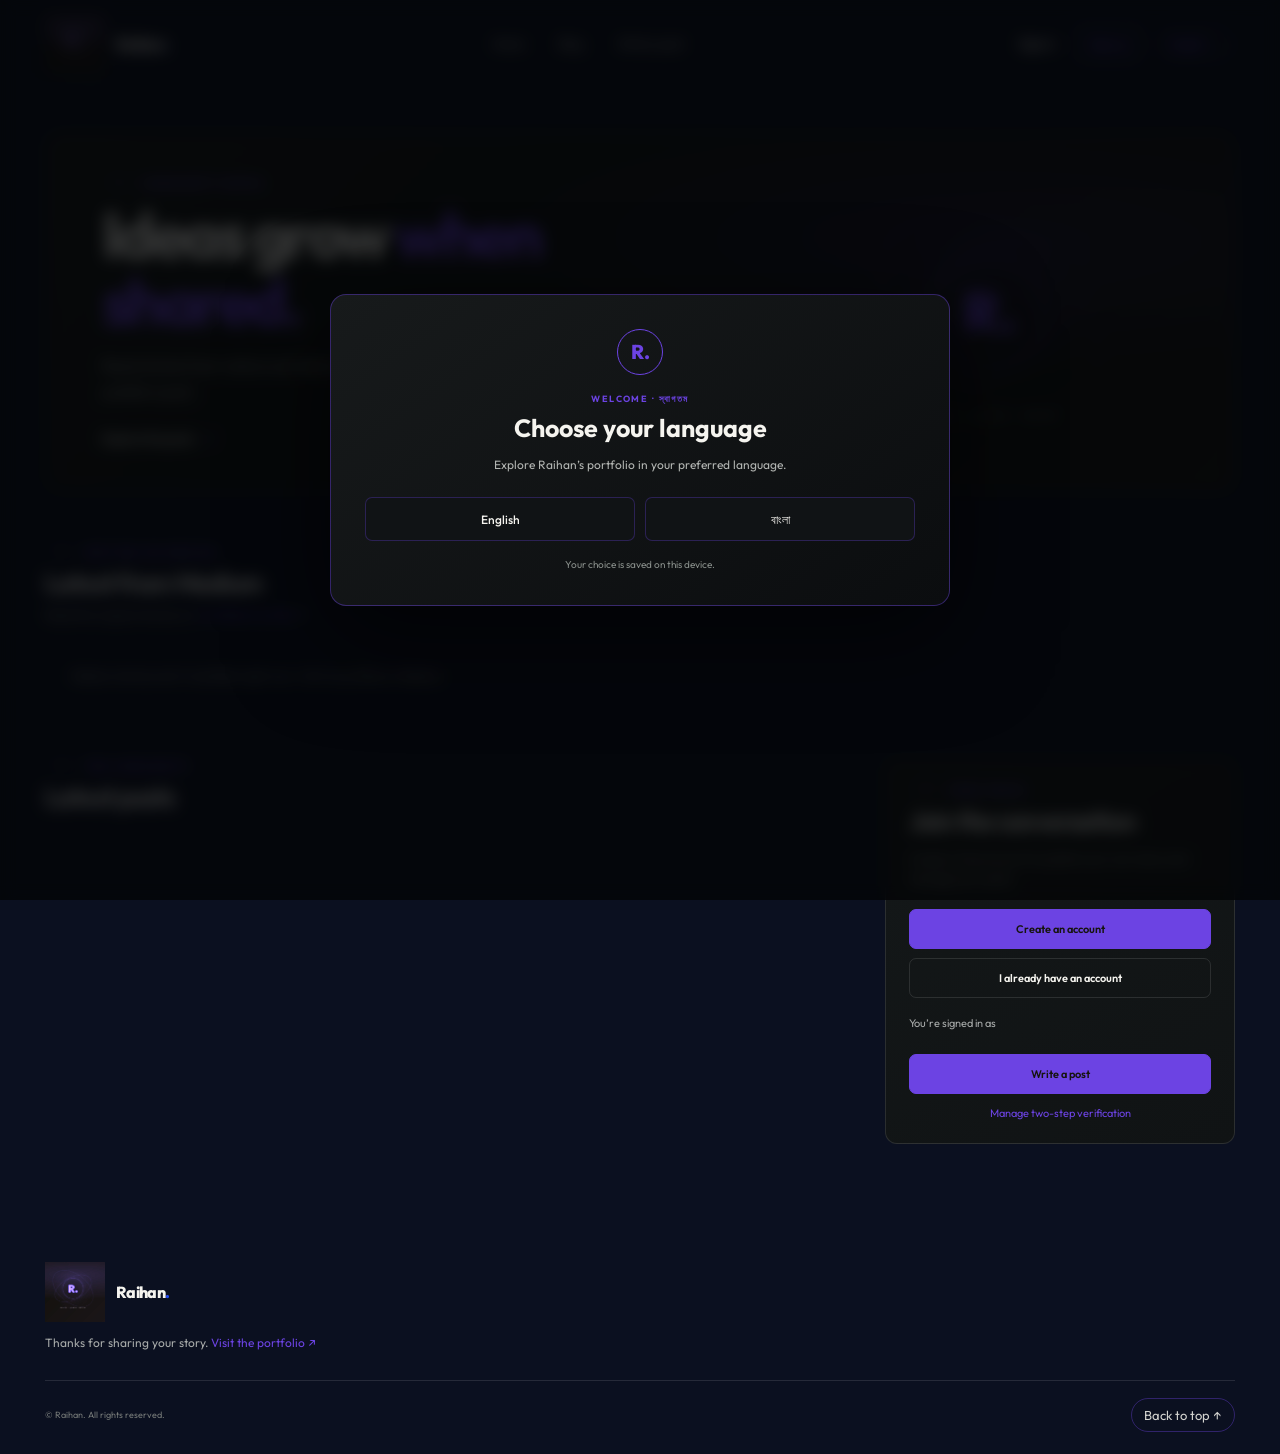
==== commit ac728887: "Open full post editor from blog" ====
--- a/blog.html
+++ b/blog.html
@@ -53,7 +53,7 @@
     <header class="topbar">
       <a class="brand" href="/" aria-label="Raihan's Portfolio home"><img class="brand-logo" src="/assets/raihan-logo-full.png" alt=""><span>Raihan<span class="brand-dot">.</span></span></a>
       <nav class="nav-links" aria-label="Main navigation">
-        <a href="/">Home</a><a href="#blog">Blog</a><a href="#write">Write a post</a>
+        <a href="/">Home</a><a href="#blog">Blog</a><a href="/post-editor.html">Write a post</a>
       </nav>
       <div class="header-actions blog-header-actions">
         <div class="blog-header-auth" id="header-auth-options">
@@ -130,7 +130,7 @@
             <div class="signed-in-card" id="signed-in-card" hidden>
               <p class="signed-in-note">You’re signed in as</p>
               <strong id="signed-in-name"></strong>
-              <a class="button button-primary" href="#write">Write a post</a>
+              <a class="button button-primary" href="/post-editor.html">Write a post</a>
               <a class="blog-security-link" href="/?auth=security">Manage two-step verification</a>
             </div>
           </section>
@@ -145,8 +145,9 @@
           <section class="blog-panel writer-panel" id="write" aria-labelledby="write-title" hidden>
             <p class="section-kicker"><span></span> YOUR STORY</p>
             <h2 id="write-title">Write a post</h2>
-            <p class="writer-hint">Your post will be visible to everyone after publishing.</p>
-            <form class="blog-form" id="post-form">
+            <p class="writer-hint">Open the full writing workspace to format, save and publish your story.</p>
+            <a class="button button-primary form-submit" href="/post-editor.html">Open post editor ↗</a>
+            <form class="blog-form" id="post-form" hidden>
               <input type="hidden" id="post-id">
               <div class="form-field"><label for="post-author">Display name</label><input id="post-author" name="author" type="text" required minlength="2" maxlength="50" autocomplete="nickname"></div>
               <div class="form-field"><label for="post-title">Title</label><input id="post-title" name="title" type="text" required minlength="5" maxlength="160"></div>
--- a/styles.css
+++ b/styles.css
@@ -1,4 +1,4 @@
-:root{--bg:#090b0d;--panel:#101316;--panel-2:#15191b;--gold:#55d6be;--gold-bright:#a5f3e5;--white:#f5f4ef;--muted:#a7aaa9;--line:rgba(255,255,255,.11);--font:'Outfit',sans-serif;--display:'Outfit',sans-serif}*{box-sizing:border-box}html{scroll-behavior:smooth;scroll-padding-top:90px}body{margin:0;background:var(--bg);color:var(--white);font-family:var(--font);-webkit-font-smoothing:antialiased}.site-shell{overflow:hidden}.section-wrap,.topbar{width:min(1190px,calc(100% - 64px));margin-inline:auto}.topbar{height:88px;display:flex;align-items:center;justify-content:space-between;border-bottom:1px solid var(--line);position:relative;z-index:5}.brand{display:flex;align-items:center;gap:11px;color:var(--white);text-decoration:none;font-family:var(--display);font-size:16px;font-weight:800;letter-spacing:-.04em}.brand-mark{width:34px;height:34px;display:grid;place-items:center;border-radius:50%;border:1px solid var(--gold);color:var(--gold);font-size:18px}.brand-logo{width:clamp(48px,5vw,60px);height:clamp(48px,5vw,60px);display:block;object-fit:contain;flex:none}.brand-dot{color:var(--gold)}.nav-links{display:flex;align-items:center;gap:35px}.header-actions{display:flex;align-items:center;gap:10px}.nav-links a,.footer-bottom a{color:#d3d3cf;text-decoration:none;font-size:12px;transition:color .2s}.nav-links a:hover,.footer-bottom a:hover{color:var(--gold)}.nav-links .nav-contact{border:1px solid rgba(85,214,190,.55);border-radius:30px;padding:11px 16px;color:var(--white)}.nav-contact span{color:var(--gold);margin-left:8px}.menu-toggle{display:none}.hero{min-height:660px;display:grid;grid-template-columns:1fr 1fr;align-items:center;position:relative;padding-top:28px;padding-bottom:80px}.hero-copy{position:relative;z-index:2;padding:35px 0 30px}.eyebrow{font-size:10px;letter-spacing:.17em;font-weight:700;color:#c7c8c4}.status-dot{display:inline-block;width:7px;height:7px;background:var(--gold);border-radius:50%;margin:0 9px 1px 0;box-shadow:0 0 12px #55d6be80}.hero h1,.section-heading h2,.intro h2,.contact h2{font-family:var(--display);font-size:clamp(48px,6vw,76px);letter-spacing:-.075em;line-height:1.04;margin:29px 0 21px;font-weight:700}.hero h1 em,.section-heading em,.contact h2 em{font-style:normal;color:var(--gold)}.hero-lede{max-width:440px;color:#b6b8b5;font-size:15px;line-height:1.8}.hero-actions{display:flex;align-items:center;gap:26px;margin-top:32px}.button{border:0;border-radius:40px;display:inline-flex;align-items:center;justify-content:center;gap:19px;padding:14px 20px;text-decoration:none;font:700 11px var(--font);cursor:pointer;transition:transform .2s,background .2s}.button:hover{transform:translateY(-2px)}.button-gold{background:var(--gold);color:#111}.button-gold:hover{background:var(--gold-bright)}.button span{font-size:16px}.text-link{font-size:11px;color:#e1e1dc;text-decoration:none}.text-link span{color:var(--gold);margin-left:5px}.hero-proof{display:flex;align-items:center;gap:13px;margin-top:52px;color:#a4a6a3;font-size:10px;line-height:1.6}.hero-proof b{color:#e0e0da}.proof-avatars{display:flex;align-items:center}.proof-avatars span{width:31px;height:31px;border-radius:50%;display:grid;place-items:center;background:#1b1e20;border:1px solid rgba(85,214,190,.65);color:var(--gold);font-size:12px}.proof-avatars span+span{margin-left:-7px;background:#55d6be;color:#121212}.hero-visual{height:500px;position:relative;display:grid;place-items:center}.portrait-frame{position:relative;z-index:1;width:min(410px,76%);aspect-ratio:1;border-radius:50%;overflow:hidden;border:1px solid rgba(85,214,190,.8);box-shadow:0 0 0 10px #55d6be0b,0 0 70px #55d6be15}.portrait-frame:after{content:"";position:absolute;inset:10px;border-radius:50%;border:1px solid #ffffff25;pointer-events:none}.portrait-frame img{width:100%;height:100%;object-fit:cover;object-position:center 37%;display:block}.visual-orbit{position:absolute;border:1px solid rgba(85,214,190,.2);border-radius:50%;transform:rotate(-24deg)}.orbit-one{width:520px;height:310px}.orbit-two{width:575px;height:370px;transform:rotate(27deg);border-color:#ffffff13}.hero-ring{position:absolute;width:15px;height:15px;border-radius:50%;background:var(--gold);right:12%;top:20%;box-shadow:0 0 20px var(--gold)}.floating-card{position:absolute;z-index:2;background:#131719eF;border:1px solid #ffffff1c;border-radius:12px;box-shadow:0 18px 50px #0008}.card-growth{left:-2%;top:17%;padding:15px 17px;width:164px}.card-label,.card-note{display:block;font-size:8px;letter-spacing:.1em;color:#aeb0ad}.mini-chart{height:52px;display:flex;align-items:end;gap:8px;border-bottom:1px solid #ffffff20;margin:9px 0}.mini-chart i{width:14px;border-radius:3px 3px 0 0;background:linear-gradient(var(--gold-bright),#238c7a);height:26%}.mini-chart i:nth-child(2){height:43%}.mini-chart i:nth-child(3){height:58%}.mini-chart i:nth-child(4){height:74%}.mini-chart i:nth-child(5){height:95%}.mini-chart b{align-self:flex-start;color:var(--gold);font-size:23px;margin-left:auto}.card-note{font-size:9px;letter-spacing:0}.card-stats{right:-3%;bottom:17%;display:flex;align-items:center;gap:11px;padding:12px 16px;color:#c7c8c4;font-size:9px;line-height:1.7}.card-stats b{color:white}.stat-icon{font-size:19px;color:var(--gold)}.hero-scroll{position:absolute;bottom:22px;left:0;display:flex;align-items:center;gap:11px;color:#777b79;font-size:8px;letter-spacing:.16em}.hero-scroll span{width:30px;height:1px;background:var(--gold)}.intro{padding-top:118px}.section-kicker{display:flex;align-items:center;gap:12px;color:#b6b7b1;font-size:9px;letter-spacing:.16em}.section-kicker>span:first-child{color:var(--gold)}.gold-line{width:35px;height:1px;background:var(--gold)}.intro-grid{display:grid;grid-template-columns:1fr 1fr;gap:80px;padding:55px 0 80px}.intro h2{font-size:clamp(42px,5vw,62px);margin:0;letter-spacing:-.065em}.intro h2 span{color:#777b79}.intro-body{max-width:460px;padding-top:6px}.large-copy{font-family:var(--display);font-size:19px;line-height:1.6;color:#e8e8e2;margin:0 0 17px}.intro-body>p:not(.large-copy){font-size:12px;line-height:1.9;color:#9fa29f;margin-bottom:23px}.ticker{overflow:hidden;border-block:1px solid var(--line);padding:16px 0;color:#d1d2cd;font-family:var(--display);font-size:10px;letter-spacing:.14em;white-space:nowrap}.ticker div{word-spacing:14px;animation:ticker 35s linear infinite}.ticker b{color:var(--gold);font-size:15px;margin-inline:10px}@keyframes ticker{to{transform:translateX(-24%)}}.services,.work{padding-top:120px}.section-heading{display:flex;align-items:end;justify-content:space-between;margin:42px 0 44px}.section-heading h2{font-size:clamp(42px,5vw,62px);margin:0}.section-heading>p{font-size:11px;line-height:1.8;color:#999d99;margin:0 3% 7px 0}.service-grid{display:grid;grid-template-columns:repeat(5,minmax(0,1fr));border-top:1px solid var(--line);border-bottom:1px solid var(--line)}.service-card{position:relative;padding:26px 21px 30px;min-height:250px;border-right:1px solid var(--line);transition:background .25s}.service-card:first-child{border-left:1px solid var(--line)}.service-card:hover{background:linear-gradient(150deg,#171a1c,#0a0c0d)}.service-number{font-size:8px;color:#898d8a;letter-spacing:.12em}.service-icon{margin:28px 0 21px;color:var(--gold);font-size:30px;font-family:serif}.service-card h3{font:600 15px var(--display);margin:0 0 10px}.service-card p{font-size:10px;line-height:1.8;color:#999d99;margin:0;max-width:205px}.service-arrow{position:absolute;right:19px;top:23px;color:#707572;font-size:13px}.work{padding-bottom:120px}.work-grid{display:grid;grid-template-columns:1.18fr .82fr;grid-template-rows:245px 245px;gap:16px}.work-item{position:relative;overflow:hidden;border-radius:8px;background:#141719;display:block}.work-item img{width:100%;height:100%;display:block;object-fit:cover;transition:transform .5s,opacity .3s;opacity:.85}.work-item:hover img{transform:scale(1.035);opacity:.65}.work-wide{grid-row:span 1}.work-wide img{object-position:48% 52%}.work-tall{grid-row:span 2}.work-tall img{object-position:center 32%}.work-medium img{object-position:center 44%}.work-item:after{content:"";position:absolute;inset:45% 0 0;background:linear-gradient(transparent,#050606d9);pointer-events:none}.work-caption{position:absolute;z-index:1;left:20px;bottom:18px;display:flex;flex-direction:column;gap:5px}.work-caption b{font:600 13px var(--display)}.work-caption small{font-size:9px;color:#cbccc6}.work-open{position:absolute;z-index:2;right:16px;bottom:17px;width:30px;height:30px;border:1px solid #fff7;border-radius:50%;display:grid;place-items:center;color:var(--gold)}.contact{position:relative;padding:55px 50px 58px;border:1px solid #ffffff16;border-radius:14px;background:radial-gradient(ellipse at 3% 100%,#0c332d 0,transparent 36%),linear-gradient(125deg,#121517,#0c0e10 70%);overflow:hidden}.contact-glow{position:absolute;right:-100px;top:-150px;width:400px;height:400px;background:#55d6be0a;filter:blur(50px);border-radius:50%}.contact>.section-kicker,.contact-grid{position:relative;z-index:1}.contact-grid{display:grid;grid-template-columns:1fr .86fr;gap:65px;margin-top:43px}.contact h2{font-size:clamp(45px,5vw,66px);margin:13px 0 17px}.contact-intro{max-width:355px;font-size:11px;line-height:1.8;color:#a9aca8}.contact-direct{margin-top:34px;max-width:355px}.contact-option{display:flex;align-items:center;gap:12px;padding:13px 0;border-top:1px solid var(--line);text-decoration:none;color:white}.contact-option:last-child{border-bottom:1px solid var(--line)}.contact-option-icon{width:33px;height:33px;border:1px solid #55d6be66;border-radius:50%;display:grid;place-items:center;color:var(--gold)}.contact-option>span:nth-child(2){display:flex;flex-direction:column;gap:4px;flex:1}.contact-option small{font-size:8px;letter-spacing:.12em;color:#999d99}.contact-option b{font-size:10px;font-weight:500}.contact-option>span:last-child{color:var(--gold)}.contact-form{padding:25px;background:#090b0dc9;border:1px solid #ffffff18;border-radius:10px;display:flex;flex-direction:column;gap:17px}.contact-form label{font-size:9px;color:#c6c8c4;display:flex;flex-direction:column;gap:8px}.contact-form input,.contact-form textarea{width:100%;resize:vertical;background:#111416;border:1px solid #ffffff18;border-radius:5px;padding:12px;color:#f5f4ef;font:10px var(--font);outline:none}.contact-form input:focus,.contact-form textarea:focus{border-color:#55d6be80}.contact-form input::placeholder,.contact-form textarea::placeholder{color:#626866}.contact-form .button{align-self:flex-start}.form-note{margin:0;color:#868b87;font-size:8px;line-height:1.6}.form-note code{color:var(--gold)}.footer{padding-top:38px;padding-bottom:22px;margin-top:55px}.footer>p{color:#777c79;font-size:9px;margin:13px 0 30px}.footer-telegram{display:inline-flex;align-items:center;gap:10px;margin:0 0 28px;padding:12px 17px;border:1px solid rgba(85,214,190,.55);border-radius:30px;color:var(--white);font-size:11px;font-weight:700;text-decoration:none;transition:background .2s,border-color .2s,color .2s}.footer-telegram span{color:var(--gold);font-size:15px}.footer-telegram:hover{background:var(--gold);border-color:var(--gold);color:#111}.footer-telegram:hover span{color:#111}.footer-bottom{padding-top:17px;border-top:1px solid var(--line);display:flex;align-items:center;justify-content:space-between;color:#777b79;font-size:9px}.footer-bottom a{font-size:9px}.codex-credit span{color:var(--gold);margin-left:4px}
+:root{--bg:#0b1020;--panel:#10182a;--panel-2:#162033;--gold:#6c43e3;--gold-bright:#004ffc;--office-violet:#6c43e3;--office-blue:#004ffc;--office-pale:#edf2ff;--office-ink:#0f172a;--white:#f5f4ef;--muted:#a7aaa9;--line:rgba(255,255,255,.11);--font:'Outfit',sans-serif;--display:'Outfit',sans-serif}*{box-sizing:border-box}html{scroll-behavior:smooth;scroll-padding-top:90px}body{margin:0;background:var(--bg);color:var(--white);font-family:var(--font);-webkit-font-smoothing:antialiased}.site-shell{overflow:hidden}.section-wrap,.topbar{width:min(1190px,calc(100% - 64px));margin-inline:auto}.topbar{height:88px;display:flex;align-items:center;justify-content:space-between;border-bottom:1px solid var(--line);position:relative;z-index:5}.brand{display:flex;align-items:center;gap:11px;color:var(--white);text-decoration:none;font-family:var(--display);font-size:16px;font-weight:800;letter-spacing:-.04em}.brand-mark{width:34px;height:34px;display:grid;place-items:center;border-radius:50%;border:1px solid var(--gold);color:var(--gold);font-size:18px}.brand-logo{width:clamp(48px,5vw,60px);height:clamp(48px,5vw,60px);display:block;object-fit:contain;flex:none;filter:hue-rotate(205deg) saturate(1.45) brightness(1.08)}.brand-dot{background:linear-gradient(135deg,var(--office-violet),var(--office-blue));-webkit-background-clip:text;background-clip:text;color:transparent}.nav-links{display:flex;align-items:center;gap:35px}.header-actions{display:flex;align-items:center;gap:10px}.nav-links a,.footer-bottom a{color:#d3d3cf;text-decoration:none;font-size:12px;transition:color .2s}.nav-links a:hover,.footer-bottom a:hover{color:var(--gold)}.nav-links .nav-contact{border:1px solid rgba(108,67,227,.55);border-radius:30px;padding:11px 16px;color:var(--white)}.nav-contact span{color:var(--gold);margin-left:8px}.menu-toggle{display:none}.hero{min-height:660px;display:grid;grid-template-columns:1fr 1fr;align-items:center;position:relative;padding-top:28px;padding-bottom:80px}.hero-copy{position:relative;z-index:2;padding:35px 0 30px}.eyebrow{font-size:10px;letter-spacing:.17em;font-weight:700;color:#c7c8c4}.status-dot{display:inline-block;width:7px;height:7px;background:var(--gold);border-radius:50%;margin:0 9px 1px 0;box-shadow:0 0 12px #6c43e380}.hero h1,.section-heading h2,.intro h2,.contact h2{font-family:var(--display);font-size:clamp(48px,6vw,76px);letter-spacing:-.075em;line-height:1.04;margin:29px 0 21px;font-weight:700}.hero h1 em,.section-heading em,.contact h2 em{font-style:normal;color:var(--gold)}.hero-lede{max-width:440px;color:#b6b8b5;font-size:15px;line-height:1.8}.hero-actions{display:flex;align-items:center;gap:26px;margin-top:32px}.button{border:0;border-radius:40px;display:inline-flex;align-items:center;justify-content:center;gap:19px;padding:14px 20px;text-decoration:none;font:700 11px var(--font);cursor:pointer;transition:transform .2s,background .2s}.button:hover{transform:translateY(-2px)}.button-gold{background:var(--gold);color:#111}.button-gold:hover{background:var(--gold-bright)}.button span{font-size:16px}.text-link{font-size:11px;color:#e1e1dc;text-decoration:none}.text-link span{color:var(--gold);margin-left:5px}.hero-proof{display:flex;align-items:center;gap:13px;margin-top:52px;color:#a4a6a3;font-size:10px;line-height:1.6}.hero-proof b{color:#e0e0da}.proof-avatars{display:flex;align-items:center}.proof-avatars span{width:31px;height:31px;border-radius:50%;display:grid;place-items:center;background:#1b1e20;border:1px solid rgba(108,67,227,.65);color:var(--gold);font-size:12px}.proof-avatars span+span{margin-left:-7px;background:#6c43e3;color:#121212}.hero-visual{height:500px;position:relative;display:grid;place-items:center}.portrait-frame{position:relative;z-index:1;width:min(410px,76%);aspect-ratio:1;border-radius:50%;overflow:hidden;border:1px solid rgba(108,67,227,.8);box-shadow:0 0 0 10px #6c43e30b,0 0 70px #6c43e315}.portrait-frame:after{content:"";position:absolute;inset:10px;border-radius:50%;border:1px solid #ffffff25;pointer-events:none}.portrait-frame img{width:100%;height:100%;object-fit:cover;object-position:center 37%;display:block}.visual-orbit{position:absolute;border:1px solid rgba(108,67,227,.2);border-radius:50%;transform:rotate(-24deg)}.orbit-one{width:520px;height:310px}.orbit-two{width:575px;height:370px;transform:rotate(27deg);border-color:#ffffff13}.hero-ring{position:absolute;width:15px;height:15px;border-radius:50%;background:var(--gold);right:12%;top:20%;box-shadow:0 0 20px var(--gold)}.floating-card{position:absolute;z-index:2;background:#131719eF;border:1px solid #ffffff1c;border-radius:12px;box-shadow:0 18px 50px #0008}.card-growth{left:-2%;top:17%;padding:15px 17px;width:164px}.card-label,.card-note{display:block;font-size:8px;letter-spacing:.1em;color:#aeb0ad}.mini-chart{height:52px;display:flex;align-items:end;gap:8px;border-bottom:1px solid #ffffff20;margin:9px 0}.mini-chart i{width:14px;border-radius:3px 3px 0 0;background:linear-gradient(var(--gold-bright),#238c7a);height:26%}.mini-chart i:nth-child(2){height:43%}.mini-chart i:nth-child(3){height:58%}.mini-chart i:nth-child(4){height:74%}.mini-chart i:nth-child(5){height:95%}.mini-chart b{align-self:flex-start;color:var(--gold);font-size:23px;margin-left:auto}.card-note{font-size:9px;letter-spacing:0}.card-stats{right:-3%;bottom:17%;display:flex;align-items:center;gap:11px;padding:12px 16px;color:#c7c8c4;font-size:9px;line-height:1.7}.card-stats b{color:white}.stat-icon{font-size:19px;color:var(--gold)}.hero-scroll{position:absolute;bottom:22px;left:0;display:flex;align-items:center;gap:11px;color:#777b79;font-size:8px;letter-spacing:.16em}.hero-scroll span{width:30px;height:1px;background:var(--gold)}.intro{padding-top:118px}.section-kicker{display:flex;align-items:center;gap:12px;color:#b6b7b1;font-size:9px;letter-spacing:.16em}.section-kicker>span:first-child{color:var(--gold)}.gold-line{width:35px;height:1px;background:var(--gold)}.intro-grid{display:grid;grid-template-columns:1fr 1fr;gap:80px;padding:55px 0 80px}.intro h2{font-size:clamp(42px,5vw,62px);margin:0;letter-spacing:-.065em}.intro h2 span{color:#777b79}.intro-body{max-width:460px;padding-top:6px}.large-copy{font-family:var(--display);font-size:19px;line-height:1.6;color:#e8e8e2;margin:0 0 17px}.intro-body>p:not(.large-copy){font-size:12px;line-height:1.9;color:#9fa29f;margin-bottom:23px}.ticker{overflow:hidden;border-block:1px solid var(--line);padding:16px 0;color:#d1d2cd;font-family:var(--display);font-size:10px;letter-spacing:.14em;white-space:nowrap}.ticker div{word-spacing:14px;animation:ticker 35s linear infinite}.ticker b{color:var(--gold);font-size:15px;margin-inline:10px}@keyframes ticker{to{transform:translateX(-24%)}}.services,.work{padding-top:120px}.section-heading{display:flex;align-items:end;justify-content:space-between;margin:42px 0 44px}.section-heading h2{font-size:clamp(42px,5vw,62px);margin:0}.section-heading>p{font-size:11px;line-height:1.8;color:#999d99;margin:0 3% 7px 0}.service-grid{display:grid;grid-template-columns:repeat(5,minmax(0,1fr));border-top:1px solid var(--line);border-bottom:1px solid var(--line)}.service-card{position:relative;padding:26px 21px 30px;min-height:250px;border-right:1px solid var(--line);transition:background .25s}.service-card:first-child{border-left:1px solid var(--line)}.service-card:hover{background:linear-gradient(150deg,#171a1c,#0a0c0d)}.service-number{font-size:8px;color:#898d8a;letter-spacing:.12em}.service-icon{margin:28px 0 21px;color:var(--gold);font-size:30px;font-family:serif}.service-card h3{font:600 15px var(--display);margin:0 0 10px}.service-card p{font-size:10px;line-height:1.8;color:#999d99;margin:0;max-width:205px}.service-arrow{position:absolute;right:19px;top:23px;color:#707572;font-size:13px}.work{padding-bottom:120px}.work-grid{display:grid;grid-template-columns:1.18fr .82fr;grid-template-rows:245px 245px;gap:16px}.work-item{position:relative;overflow:hidden;border-radius:8px;background:#141719;display:block}.work-item img{width:100%;height:100%;display:block;object-fit:cover;transition:transform .5s,opacity .3s;opacity:.85}.work-item:hover img{transform:scale(1.035);opacity:.65}.work-wide{grid-row:span 1}.work-wide img{object-position:48% 52%}.work-tall{grid-row:span 2}.work-tall img{object-position:center 32%}.work-medium img{object-position:center 44%}.work-item:after{content:"";position:absolute;inset:45% 0 0;background:linear-gradient(transparent,#050606d9);pointer-events:none}.work-caption{position:absolute;z-index:1;left:20px;bottom:18px;display:flex;flex-direction:column;gap:5px}.work-caption b{font:600 13px var(--display)}.work-caption small{font-size:9px;color:#cbccc6}.work-open{position:absolute;z-index:2;right:16px;bottom:17px;width:30px;height:30px;border:1px solid #fff7;border-radius:50%;display:grid;place-items:center;color:var(--gold)}.contact{position:relative;padding:55px 50px 58px;border:1px solid #ffffff16;border-radius:14px;background:radial-gradient(ellipse at 3% 100%,#0c332d 0,transparent 36%),linear-gradient(125deg,#121517,#0c0e10 70%);overflow:hidden}.contact-glow{position:absolute;right:-100px;top:-150px;width:400px;height:400px;background:#6c43e30a;filter:blur(50px);border-radius:50%}.contact>.section-kicker,.contact-grid{position:relative;z-index:1}.contact-grid{display:grid;grid-template-columns:1fr .86fr;gap:65px;margin-top:43px}.contact h2{font-size:clamp(45px,5vw,66px);margin:13px 0 17px}.contact-intro{max-width:355px;font-size:11px;line-height:1.8;color:#a9aca8}.contact-direct{margin-top:34px;max-width:355px}.contact-option{display:flex;align-items:center;gap:12px;padding:13px 0;border-top:1px solid var(--line);text-decoration:none;color:white}.contact-option:last-child{border-bottom:1px solid var(--line)}.contact-option-icon{width:33px;height:33px;border:1px solid #6c43e366;border-radius:50%;display:grid;place-items:center;color:var(--gold)}.contact-option>span:nth-child(2){display:flex;flex-direction:column;gap:4px;flex:1}.contact-option small{font-size:8px;letter-spacing:.12em;color:#999d99}.contact-option b{font-size:10px;font-weight:500}.contact-option>span:last-child{color:var(--gold)}.contact-form{padding:25px;background:#090b0dc9;border:1px solid #ffffff18;border-radius:10px;display:flex;flex-direction:column;gap:17px}.contact-form label{font-size:9px;color:#c6c8c4;display:flex;flex-direction:column;gap:8px}.contact-form input,.contact-form textarea{width:100%;resize:vertical;background:#111416;border:1px solid #ffffff18;border-radius:5px;padding:12px;color:#f5f4ef;font:10px var(--font);outline:none}.contact-form input:focus,.contact-form textarea:focus{border-color:#6c43e380}.contact-form input::placeholder,.contact-form textarea::placeholder{color:#626866}.contact-form .button{align-self:flex-start}.form-note{margin:0;color:#868b87;font-size:8px;line-height:1.6}.form-note code{color:var(--gold)}.footer{padding-top:38px;padding-bottom:22px;margin-top:55px}.footer>p{color:#777c79;font-size:9px;margin:13px 0 30px}.footer-telegram{display:inline-flex;align-items:center;gap:10px;margin:0 0 28px;padding:12px 17px;border:1px solid rgba(108,67,227,.55);border-radius:30px;color:var(--white);font-size:11px;font-weight:700;text-decoration:none;transition:background .2s,border-color .2s,color .2s}.footer-telegram span{color:var(--gold);font-size:15px}.footer-telegram:hover{background:var(--gold);border-color:var(--gold);color:#111}.footer-telegram:hover span{color:#111}.footer-bottom{padding-top:17px;border-top:1px solid var(--line);display:flex;align-items:center;justify-content:space-between;color:#777b79;font-size:9px}.footer-bottom a{font-size:9px}.codex-credit span{color:var(--gold);margin-left:4px}
 @media(max-width:900px){.section-wrap,.topbar{width:min(100% - 44px,700px)}.nav-links{gap:20px}.nav-links a{font-size:11px}.hero{min-height:590px;grid-template-columns:1fr .86fr}.hero h1{font-size:58px}.hero-visual{height:430px}.portrait-frame{width:85%}.orbit-one{width:420px;height:260px}.orbit-two{width:460px;height:305px}.card-growth{left:-4%;top:14%;transform:scale(.88);transform-origin:left top}.card-stats{right:-5%;bottom:14%;transform:scale(.9)}.intro-grid{gap:36px}.service-grid{grid-template-columns:repeat(2,1fr)}.service-card:nth-child(3){border-left:1px solid var(--line);border-top:1px solid var(--line)}.service-card:nth-child(4){border-top:1px solid var(--line)}.service-card:nth-child(5){border-left:1px solid var(--line);border-top:1px solid var(--line);grid-column:1/-1;width:50%;justify-self:center}.contact{padding-inline:32px}.contact-grid{gap:30px}}
 @media(max-width:640px){.section-wrap,.topbar{width:calc(100% - 36px)}.topbar{height:70px}.menu-toggle{display:flex;flex-direction:column;gap:5px;background:none;border:0;padding:9px}.menu-toggle span{width:20px;height:1px;background:var(--gold)}.nav-links{display:none;position:absolute;right:0;top:60px;padding:18px;background:#111416;border:1px solid var(--line);border-radius:8px;flex-direction:column;align-items:stretch;gap:18px;min-width:180px}.nav-links.open{display:flex}.hero{grid-template-columns:1fr;padding-top:40px;padding-bottom:60px;min-height:unset}.hero-copy{padding:12px 0 0}.hero h1{font-size:clamp(49px,13vw,68px);margin-top:23px}.hero-lede{font-size:13px;max-width:390px}.hero-proof{margin-top:33px}.hero-visual{grid-row:1;grid-column:1;height:min(94vw,390px);margin:0 -4px 15px}.portrait-frame{width:min(72vw,300px)}.orbit-one{width:90vw;height:55vw}.orbit-two{width:100vw;height:66vw}.card-growth{left:0;top:12%;transform:scale(.75)}.card-stats{right:-1%;bottom:11%;transform:scale(.78);transform-origin:right bottom}.hero-ring{right:12%;top:14%}.hero-scroll{display:none}.intro{padding-top:78px}.intro-grid{grid-template-columns:1fr;gap:22px;padding:37px 0 45px}.intro h2{font-size:48px}.large-copy{font-size:17px}.services,.work{padding-top:80px}.section-heading{display:block;margin:33px 0 29px}.section-heading h2{font-size:48px}.section-heading>p{margin-top:15px}.service-grid{grid-template-columns:1fr 1fr}.service-card{padding:19px 14px;min-height:238px}.service-card h3{font-size:13px}.service-card p{font-size:9px}.service-icon{margin:22px 0 17px}.work-grid{grid-template-columns:1fr 1fr;grid-template-rows:190px 190px 190px;gap:10px}.work-wide{grid-column:span 2}.work-tall{grid-column:span 1;grid-row:span 2}.work-medium:last-child{grid-column:span 1}.work-caption{left:12px;bottom:12px}.work-caption b{font-size:11px}.work-caption small{font-size:8px}.work-open{right:9px;bottom:9px;width:25px;height:25px}.contact{padding:32px 20px;border-radius:10px}.contact-grid{grid-template-columns:1fr;gap:25px;margin-top:32px}.contact h2{font-size:51px}.contact-form{padding:19px}.footer{margin-top:38px}.footer-bottom{gap:12px;flex-wrap:wrap}.footer-bottom span{width:100%}}
 @media(prefers-reduced-motion:reduce){*,*:before,*:after{scroll-behavior:auto!important;animation-duration:.01ms!important;animation-iteration-count:1!important;transition-duration:.01ms!important}}
@@ -24,7 +24,7 @@
 .experience-date{flex:none;color:#9b9e9b;font:10px/1.5 var(--font);text-align:right}
 .experience-side{display:grid;gap:13px}
 .experience-card{padding:22px;border:1px solid var(--line);border-radius:9px;background:linear-gradient(140deg,#131719,#0e1012)}
-.experience-card h3{padding-bottom:12px;border-bottom:1px solid rgba(85,214,190,.32);margin-bottom:14px}
+.experience-card h3{padding-bottom:12px;border-bottom:1px solid rgba(108,67,227,.32);margin-bottom:14px}
 .skill-chips{display:flex;flex-wrap:wrap;gap:7px}
 .skill-chips span{padding:6px 9px;border:1px solid #ffffff18;border-radius:20px;color:#d8d9d4;font:9px var(--font)}
 .experience-note{margin:13px 0 0;color:#929693;font:10px/1.6 var(--font)}
@@ -37,8 +37,8 @@
 @media(max-width:640px){.experience{padding:78px 0}.experience-side{grid-template-columns:1fr}.experience-item{gap:10px}.experience-date{max-width:105px}.experience-card{padding:19px}}
 
 
-.footer-bottom a:last-child{font-size:13px;padding:8px 12px;border:1px solid rgba(85,214,190,.38);border-radius:24px}
-.footer-bottom a:last-child:hover{border-color:rgba(85,214,190,.75)}
+.footer-bottom a:last-child{font-size:13px;padding:8px 12px;border:1px solid rgba(108,67,227,.38);border-radius:24px}
+.footer-bottom a:last-child:hover{border-color:rgba(108,67,227,.75)}
 
 
 /* Reply BD homepage preview embedded in the portfolio */
@@ -62,26 +62,26 @@
 .work-grid[aria-roledescription="carousel"] .work-item.is-active{display:block;animation:work-slide-in .45s ease both}
 .work-grid[aria-roledescription="carousel"] .work-item img{object-fit:contain;background:#101316}
 .work-controls{display:flex;align-items:center;justify-content:center;gap:16px;margin-top:18px}
-.work-control{width:38px;height:38px;border:1px solid rgba(85,214,190,.55);border-radius:50%;background:transparent;color:var(--gold);font:600 16px var(--font);cursor:pointer}
-.work-control:hover,.work-control:focus-visible{background:#55d6be18;outline:2px solid var(--gold);outline-offset:2px}
+.work-control{width:38px;height:38px;border:1px solid rgba(108,67,227,.55);border-radius:50%;background:transparent;color:var(--gold);font:600 16px var(--font);cursor:pointer}
+.work-control:hover,.work-control:focus-visible{background:#6c43e318;outline:2px solid var(--gold);outline-offset:2px}
 .work-slide-status{min-width:42px;text-align:center;color:#b6b7b1;font-size:10px;font-variant-numeric:tabular-nums}
 @keyframes work-slide-in{from{opacity:.25}to{opacity:1}}
 @media(max-width:640px){.work-grid[aria-roledescription="carousel"]{height:min(74vw,390px);min-height:260px}}
 @media(prefers-reduced-motion:reduce){.work-grid[aria-roledescription="carousel"] .work-item.is-active{animation:none}}
 
-.language-switch{display:inline-flex;align-items:center;justify-content:center;min-width:44px;padding:9px 12px;border:1px solid rgba(85,214,190,.45);border-radius:22px;color:var(--gold)!important;font:600 11px var(--font)!important;text-decoration:none}
-.language-switch:hover{background:#55d6be18}
+.language-switch{display:inline-flex;align-items:center;justify-content:center;min-width:44px;padding:9px 12px;border:1px solid rgba(108,67,227,.45);border-radius:22px;color:var(--gold)!important;font:600 11px var(--font)!important;text-decoration:none}
+.language-switch:hover{background:#6c43e318}
 .language-dialog[hidden]{display:none}
 .language-dialog{position:fixed;inset:0;z-index:1000;display:grid;place-items:center;padding:22px}
 .language-backdrop{position:absolute;inset:0;background:rgba(3,5,6,.78);backdrop-filter:blur(8px)}
-.language-card{position:relative;width:min(450px,100%);padding:34px;border:1px solid rgba(85,214,190,.42);border-radius:16px;background:linear-gradient(145deg,#171a1b,#0b0d0f);box-shadow:0 28px 100px #0009;text-align:center}
+.language-card{position:relative;width:min(450px,100%);padding:34px;border:1px solid rgba(108,67,227,.42);border-radius:16px;background:linear-gradient(145deg,#171a1b,#0b0d0f);box-shadow:0 28px 100px #0009;text-align:center}
 .language-mark{display:inline-grid;place-items:center;width:46px;height:46px;border:1px solid var(--gold);border-radius:50%;color:var(--gold);font:800 20px var(--display)}
 .language-eyebrow{margin:18px 0 8px;color:var(--gold);font:700 9px var(--font);letter-spacing:.16em}
 .language-card h2{margin:0;color:var(--white);font:700 25px/1.25 var(--display)}
 .language-card>p:not(.language-eyebrow){margin:11px 0 22px;color:#b2b5b2;font:12px/1.7 var(--font)}
 .language-options{display:grid;grid-template-columns:1fr 1fr;gap:10px}
-.language-options a{display:flex;justify-content:space-between;align-items:center;padding:13px 15px;border:1px solid rgba(85,214,190,.48);border-radius:8px;color:var(--white);font:600 12px var(--font);text-decoration:none}
-.language-options a:hover,.language-options a:focus-visible{background:#55d6be;color:#111;outline:2px solid var(--gold);outline-offset:2px}
+.language-options a{display:flex;justify-content:space-between;align-items:center;padding:13px 15px;border:1px solid rgba(108,67,227,.48);border-radius:8px;color:var(--white);font:600 12px var(--font);text-decoration:none}
+.language-options a:hover,.language-options a:focus-visible{background:#6c43e3;color:#111;outline:2px solid var(--gold);outline-offset:2px}
 .language-card small{display:block;margin-top:17px;color:#888e8a;font:10px var(--font)}
 html[lang="bn"] body{font-family:'Hind Siliguri','Outfit',sans-serif}
 html[lang="bn"] .hero h1,html[lang="bn"] .intro h2,html[lang="bn"] .section-heading h2,html[lang="bn"] .contact h2,html[lang="bn"] .language-card h2{font-family:'Hind Siliguri',var(--display),sans-serif;letter-spacing:0;line-height:1.4}
@@ -91,11 +91,11 @@
 
 /* Footer portfolio assistant */
 .portfolio-assistant .sr-only{position:absolute;width:1px;height:1px;padding:0;margin:-1px;overflow:hidden;clip:rect(0,0,0,0);white-space:nowrap;border:0}
-.portfolio-assistant{--assistant-gold:#55d6be;position:relative;isolation:isolate;overflow:hidden;display:grid;grid-template-columns:minmax(220px,.86fr) minmax(0,1.14fr);gap:clamp(24px,4vw,56px);align-items:center;margin:clamp(36px,6vw,72px) 0 28px;padding:clamp(24px,4vw,42px);border:1px solid rgba(85,214,190,.25);border-radius:18px;background:radial-gradient(ellipse at 88% 6%,rgba(85,214,190,.11),transparent 38%),linear-gradient(135deg,#171a1b 0%,#0d0f10 70%);box-shadow:0 22px 70px rgba(0,0,0,.22)}
-.portfolio-assistant::before{content:"";position:absolute;z-index:-1;right:-90px;bottom:-140px;width:300px;height:300px;border:1px solid rgba(85,214,190,.12);border-radius:50%;box-shadow:0 0 0 32px rgba(85,214,190,.025),0 0 0 64px rgba(85,214,190,.02)}
+.portfolio-assistant{--assistant-gold:#6c43e3;position:relative;isolation:isolate;overflow:hidden;display:grid;grid-template-columns:minmax(220px,.86fr) minmax(0,1.14fr);gap:clamp(24px,4vw,56px);align-items:center;margin:clamp(36px,6vw,72px) 0 28px;padding:clamp(24px,4vw,42px);border:1px solid rgba(108,67,227,.25);border-radius:18px;background:radial-gradient(ellipse at 88% 6%,rgba(108,67,227,.11),transparent 38%),linear-gradient(135deg,#171a1b 0%,#0d0f10 70%);box-shadow:0 22px 70px rgba(0,0,0,.22)}
+.portfolio-assistant::before{content:"";position:absolute;z-index:-1;right:-90px;bottom:-140px;width:300px;height:300px;border:1px solid rgba(108,67,227,.12);border-radius:50%;box-shadow:0 0 0 32px rgba(108,67,227,.025),0 0 0 64px rgba(108,67,227,.02)}
 .portfolio-assistant-intro,.assistant-preview,.portfolio-assistant-panel{position:relative;z-index:1;min-width:0}
 .assistant-heading-row{display:flex;align-items:center;gap:9px;margin-bottom:22px}
-.assistant-mark{display:grid;place-items:center;width:28px;height:28px;border:1px solid rgba(85,214,190,.6);border-radius:50%;color:var(--assistant-gold);font-size:13px}
+.assistant-mark{display:grid;place-items:center;width:28px;height:28px;border:1px solid rgba(108,67,227,.6);border-radius:50%;color:var(--assistant-gold);font-size:13px}
 .assistant-kicker,.assistant-preview-label{color:var(--assistant-gold);font:700 9px/1.3 var(--font);letter-spacing:.15em}
 .assistant-online{display:inline-flex;align-items:center;gap:6px;margin-left:auto;color:#a9aea9;font:600 8px/1 var(--font);letter-spacing:.08em}
 .assistant-online i,.assistant-chat-status i{display:block;width:6px;height:6px;border-radius:50%;background:#85c78d;box-shadow:0 0 10px rgba(133,199,141,.65)}
@@ -103,19 +103,19 @@
 .portfolio-assistant-intro h2 span,.portfolio-assistant-intro h2 em{display:block}
 .portfolio-assistant-intro h2 em{margin-top:4px;color:var(--assistant-gold);font-style:normal}
 .assistant-intro-copy{max-width:390px;margin:15px 0 0;color:#aeb2af;font:400 12px/1.8 var(--font)}
-.portfolio-assistant-toggle{display:inline-flex;align-items:center;gap:22px;margin-top:23px;padding:12px 16px;border:1px solid rgba(85,214,190,.65);border-radius:7px;background:var(--assistant-gold);color:#121313;font:700 11px var(--font);cursor:pointer;transition:transform .2s ease,box-shadow .2s ease,background .2s ease}
-.portfolio-assistant-toggle:hover{transform:translateY(-2px);box-shadow:0 8px 22px rgba(85,214,190,.18);background:#95e9db}
+.portfolio-assistant-toggle{display:inline-flex;align-items:center;gap:22px;margin-top:23px;padding:12px 16px;border:1px solid rgba(108,67,227,.65);border-radius:7px;background:var(--assistant-gold);color:#121313;font:700 11px var(--font);cursor:pointer;transition:transform .2s ease,box-shadow .2s ease,background .2s ease}
+.portfolio-assistant-toggle:hover{transform:translateY(-2px);box-shadow:0 8px 22px rgba(108,67,227,.18);background:#95e9db}
 .portfolio-assistant-toggle:focus-visible,.assistant-quick-questions button:focus-visible,.assistant-submit:focus-visible,.assistant-form input:focus-visible{outline:2px solid var(--assistant-gold);outline-offset:3px}
 .assistant-toggle-icon{font-size:15px;line-height:1}
 .assistant-guidance{display:block;margin-top:12px;color:#777e79;font:400 9px/1.6 var(--font)}
-.assistant-preview{min-height:190px;padding:24px 0 24px clamp(24px,4vw,48px);border-left:1px solid rgba(85,214,190,.18)}
+.assistant-preview{min-height:190px;padding:24px 0 24px clamp(24px,4vw,48px);border-left:1px solid rgba(108,67,227,.18)}
 .assistant-preview-label{display:block;margin-bottom:20px}
 .assistant-preview-items{display:grid;gap:13px}
 .assistant-preview-items span{display:flex;align-items:center;gap:13px;color:#dedfdb;font:500 13px/1.5 var(--font)}
 .assistant-preview-items i{color:#888e89;font:600 9px/1 var(--font);letter-spacing:.08em}
-.assistant-preview-mark{position:absolute;right:0;bottom:8px;color:rgba(85,214,190,.6);font-size:25px}
+.assistant-preview-mark{position:absolute;right:0;bottom:8px;color:rgba(108,67,227,.6);font-size:25px}
 .portfolio-assistant-panel[hidden],.assistant-preview[hidden]{display:none}
-.portfolio-assistant-panel{grid-column:2;grid-row:1 / span 2;padding:17px;border:1px solid rgba(85,214,190,.2);border-radius:13px;background:rgba(5,7,8,.56);box-shadow:0 14px 36px rgba(0,0,0,.2)}
+.portfolio-assistant-panel{grid-column:2;grid-row:1 / span 2;padding:17px;border:1px solid rgba(108,67,227,.2);border-radius:13px;background:rgba(5,7,8,.56);box-shadow:0 14px 36px rgba(0,0,0,.2)}
 .portfolio-assistant.is-open{grid-template-columns:minmax(190px,.72fr) minmax(0,1.28fr);align-items:start}
 .portfolio-assistant.is-open .portfolio-assistant-panel{grid-row:1;align-self:stretch}
 .assistant-chat-header{display:flex;align-items:center;gap:10px;padding:2px 1px 14px;border-bottom:1px solid rgba(255,255,255,.08)}
@@ -125,9 +125,9 @@
 .assistant-chat-subtitle{color:#8f9691;font:400 9px/1.3 var(--font)}
 .assistant-chat-status{display:inline-flex;align-items:center;gap:6px;margin-left:auto;color:#a8b0a9;font:600 8px var(--font);letter-spacing:.06em}
 .assistant-chat-status i{width:5px;height:5px}
-.assistant-messages{display:flex;flex-direction:column;gap:9px;height:220px;overflow:auto;margin:14px 0 10px;padding:3px 4px 8px;scrollbar-color:rgba(85,214,190,.4) transparent;scrollbar-width:thin}
+.assistant-messages{display:flex;flex-direction:column;gap:9px;height:220px;overflow:auto;margin:14px 0 10px;padding:3px 4px 8px;scrollbar-color:rgba(108,67,227,.4) transparent;scrollbar-width:thin}
 .assistant-message{max-width:88%;padding:10px 12px;border:1px solid rgba(255,255,255,.07);border-radius:12px 12px 12px 3px;background:#191c1d;color:#e5e7e3;font:400 11px/1.7 var(--font);white-space:pre-wrap;overflow-wrap:anywhere}
-.assistant-message-user{align-self:flex-end;border-color:rgba(85,214,190,.22);border-radius:12px 12px 3px 12px;background:rgba(85,214,190,.13);color:#d8fff5}
+.assistant-message-user{align-self:flex-end;border-color:rgba(108,67,227,.22);border-radius:12px 12px 3px 12px;background:rgba(108,67,227,.13);color:#d8fff5}
 .assistant-typing{display:flex;align-items:center;gap:8px;margin:0 3px 10px;color:#aeb4af;font:400 9px/1.4 var(--font)}
 .assistant-typing[hidden]{display:none}
 .assistant-typing-dots{display:inline-flex;gap:3px}
@@ -136,7 +136,7 @@
 @keyframes assistant-dot-pulse{0%,60%,100%{opacity:.35;transform:translateY(0)}30%{opacity:1;transform:translateY(-3px)}}
 .assistant-quick-questions{display:flex;flex-wrap:wrap;gap:6px;margin:10px 0 12px}
 .assistant-quick-questions button{padding:7px 10px;border:1px solid rgba(255,255,255,.13);border-radius:20px;background:transparent;color:#c5cac5;font:500 9px/1.25 var(--font);cursor:pointer;transition:border-color .15s ease,color .15s ease,background .15s ease}
-.assistant-quick-questions button:hover:not(:disabled){border-color:rgba(85,214,190,.7);background:rgba(85,214,190,.07);color:#9debdc}
+.assistant-quick-questions button:hover:not(:disabled){border-color:rgba(108,67,227,.7);background:rgba(108,67,227,.07);color:#9debdc}
 .assistant-quick-questions button:disabled{opacity:.55;cursor:wait}
 .assistant-form{display:flex;gap:8px;align-items:stretch}
 .assistant-form input{flex:1;min-width:0;padding:11px 12px;border:1px solid rgba(255,255,255,.12);border-radius:7px;background:#0b0d0e;color:#f3f3ef;font:400 10px/1.4 var(--font)}
@@ -149,72 +149,72 @@
 .assistant-notice{margin:10px 0 0;color:#818883;font:400 8px/1.55 var(--font)}
 html[lang="bn"] .portfolio-assistant-intro h2{font-family:'Hind Siliguri',var(--display),sans-serif;font-size:clamp(21px,2.6vw,30px);line-height:1.45;letter-spacing:0}
 html[lang="bn"] .assistant-kicker,html[lang="bn"] .assistant-online,html[lang="bn"] .assistant-chat-status,html[lang="bn"] .assistant-preview-label{letter-spacing:0}
-@media(max-width:760px){.portfolio-assistant,.portfolio-assistant.is-open{grid-template-columns:1fr;gap:21px;padding:22px}.portfolio-assistant-panel,.portfolio-assistant.is-open .portfolio-assistant-panel{grid-column:1;grid-row:auto}.assistant-preview{min-height:0;padding:18px 0 8px;border-left:0;border-top:1px solid rgba(85,214,190,.18)}.assistant-preview-label{margin-bottom:13px}.assistant-preview-items{grid-template-columns:repeat(3,minmax(0,1fr));gap:8px}.assistant-preview-items span{align-items:flex-start;flex-direction:column;gap:7px;font-size:10px}.assistant-preview-mark{right:1px;bottom:10px}.assistant-messages{height:190px}}
+@media(max-width:760px){.portfolio-assistant,.portfolio-assistant.is-open{grid-template-columns:1fr;gap:21px;padding:22px}.portfolio-assistant-panel,.portfolio-assistant.is-open .portfolio-assistant-panel{grid-column:1;grid-row:auto}.assistant-preview{min-height:0;padding:18px 0 8px;border-left:0;border-top:1px solid rgba(108,67,227,.18)}.assistant-preview-label{margin-bottom:13px}.assistant-preview-items{grid-template-columns:repeat(3,minmax(0,1fr));gap:8px}.assistant-preview-items span{align-items:flex-start;flex-direction:column;gap:7px;font-size:10px}.assistant-preview-mark{right:1px;bottom:10px}.assistant-messages{height:190px}}
 @media(max-width:440px){.portfolio-assistant,.portfolio-assistant.is-open{padding:18px}.assistant-heading-row{gap:7px}.assistant-kicker{font-size:8px}.assistant-mark{width:25px;height:25px}.assistant-preview-items{grid-template-columns:1fr;gap:10px}.assistant-preview-items span{align-items:center;flex-direction:row;gap:10px}.assistant-preview-mark{bottom:8px}.portfolio-assistant-panel{padding:13px}.assistant-quick-questions button{padding:7px 8px;font-size:8px}}
 @media(prefers-reduced-motion:reduce){.portfolio-assistant-toggle,.assistant-quick-questions button{transition:none}.assistant-typing-dots i{animation:none}}
 
 .assistant-media-tools{display:flex;align-items:center;gap:7px;margin:8px 0}
 .assistant-tool{padding:7px 10px;border:1px solid rgba(255,255,255,.14);border-radius:18px;background:transparent;color:#d4d6d1;font:500 9px/1.2 var(--font);cursor:pointer}
-.assistant-tool:hover:not(:disabled),.assistant-speak:hover{border-color:rgba(85,214,190,.6);color:var(--assistant-gold)}
+.assistant-tool:hover:not(:disabled),.assistant-speak:hover{border-color:rgba(108,67,227,.6);color:var(--assistant-gold)}
 .assistant-tool:focus-visible,.assistant-speak:focus-visible,.assistant-image-remove:focus-visible{outline:2px solid var(--assistant-gold);outline-offset:2px}
 .assistant-tool:disabled{opacity:.55}
 .assistant-voice-status{color:#aeb4af;font:400 8px/1.4 var(--font)}
 .assistant-image-preview{position:relative;display:inline-flex;margin:2px 0 8px}
 .assistant-image-preview[hidden]{display:none}
-.assistant-image-preview img{max-width:140px;max-height:95px;border:1px solid rgba(85,214,190,.35);border-radius:8px;object-fit:cover}
+.assistant-image-preview img{max-width:140px;max-height:95px;border:1px solid rgba(108,67,227,.35);border-radius:8px;object-fit:cover}
 .assistant-image-remove{position:absolute;top:-7px;right:-7px;width:22px;height:22px;border:1px solid #333;border-radius:50%;background:#171a1b;color:white;cursor:pointer}
 .assistant-message-image{display:block;max-width:min(240px,100%);max-height:170px;margin-top:7px;border-radius:7px;object-fit:contain}
 .assistant-speak{display:block;margin-top:7px;padding:4px 7px;border:1px solid rgba(255,255,255,.14);border-radius:14px;background:transparent;color:#bec4be;font:500 8px var(--font);cursor:pointer}
 @media(max-width:440px){.assistant-media-tools{flex-wrap:wrap}.assistant-voice-status{flex-basis:100%}}
 
 .assistant-expand{display:grid;place-items:center;flex:0 0 28px;width:28px;height:28px;border:1px solid rgba(255,255,255,.14);border-radius:7px;background:transparent;color:#c8cec8;font:600 15px/1 var(--font);cursor:pointer}
-.assistant-expand:hover{border-color:rgba(85,214,190,.7);color:var(--assistant-gold)}
+.assistant-expand:hover{border-color:rgba(108,67,227,.7);color:var(--assistant-gold)}
 .assistant-expand:focus-visible{outline:2px solid var(--assistant-gold);outline-offset:2px}
 .assistant-fullscreen-open{overflow:hidden}
-.portfolio-assistant-panel.is-fullscreen{position:fixed;z-index:10001;inset:12px;display:flex;flex-direction:column;width:auto;height:calc(100dvh - 24px);max-height:none;margin:0;padding:clamp(14px,2vw,24px);border-color:rgba(85,214,190,.34);border-radius:16px;background:radial-gradient(ellipse at 90% 0%,rgba(85,214,190,.09),transparent 38%),#090b0d;box-shadow:0 0 0 100vmax rgba(0,0,0,.84),0 20px 70px rgba(0,0,0,.6)}
+.portfolio-assistant-panel.is-fullscreen{position:fixed;z-index:10001;inset:12px;display:flex;flex-direction:column;width:auto;height:calc(100dvh - 24px);max-height:none;margin:0;padding:clamp(14px,2vw,24px);border-color:rgba(108,67,227,.34);border-radius:16px;background:radial-gradient(ellipse at 90% 0%,rgba(108,67,227,.09),transparent 38%),#090b0d;box-shadow:0 0 0 100vmax rgba(0,0,0,.84),0 20px 70px rgba(0,0,0,.6)}
 .portfolio-assistant-panel.is-fullscreen .assistant-chat-header{flex:none}
 .portfolio-assistant-panel.is-fullscreen .assistant-messages{height:auto;min-height:0;flex:1;margin:14px 0 10px}
 .portfolio-assistant-panel.is-fullscreen .assistant-typing,.portfolio-assistant-panel.is-fullscreen .assistant-quick-questions,.portfolio-assistant-panel.is-fullscreen .assistant-media-tools,.portfolio-assistant-panel.is-fullscreen .assistant-form,.portfolio-assistant-panel.is-fullscreen .assistant-notice{flex:none}
 @media(max-width:600px){.portfolio-assistant-panel.is-fullscreen{inset:0;width:100vw;height:100dvh;padding:calc(12px + env(safe-area-inset-top)) 12px calc(12px + env(safe-area-inset-bottom));border:0;border-radius:0}.portfolio-assistant-panel.is-fullscreen .assistant-messages{margin-top:10px}}
 
 .assistant-fullscreen-open .sr-only{position:absolute!important;width:1px!important;height:1px!important;padding:0!important;margin:-1px!important;overflow:hidden!important;clip:rect(0,0,0,0)!important;white-space:nowrap!important;border:0!important}
-.portfolio-assistant-panel.is-fullscreen{--assistant-gold:#55d6be}
+.portfolio-assistant-panel.is-fullscreen{--assistant-gold:#6c43e3}
 
 
 /* Typography refresh: expressive English display and comfortable Bangla text. */
 :root{--font:'Outfit',sans-serif;--display:'Outfit',sans-serif}
 html[lang="bn"] body{font-family:'Hind Siliguri','Outfit',sans-serif}
 html[lang="bn"] .hero h1,html[lang="bn"] .intro h2,html[lang="bn"] .section-heading h2,html[lang="bn"] .contact h2,html[lang="bn"] .language-card h2{font-family:'Hind Siliguri','Outfit',sans-serif}
-.hero h1 em,.section-heading em,.contact h2 em{background:linear-gradient(100deg,#55d6be 5%,#a9f3e5 58%,#55d6be);-webkit-background-clip:text;background-clip:text;color:transparent}
+.hero h1 em,.section-heading em,.contact h2 em{background:linear-gradient(100deg,#6c43e3 5%,#a9f3e5 58%,#6c43e3);-webkit-background-clip:text;background-clip:text;color:transparent}
 .hero h1,.section-heading h2,.intro h2,.contact h2{text-wrap:balance}
 .service-card{transition:background .25s,transform .25s,border-color .25s}
-.service-card:hover{transform:translateY(-4px);border-color:rgba(85,214,190,.4)}
+.service-card:hover{transform:translateY(-4px);border-color:rgba(108,67,227,.4)}
 .work-item{transition:box-shadow .3s,transform .3s}
-.work-item:hover{transform:translateY(-3px);box-shadow:0 18px 44px rgba(0,0,0,.35),0 0 0 1px rgba(85,214,190,.24)}
+.work-item:hover{transform:translateY(-3px);box-shadow:0 18px 44px rgba(0,0,0,.35),0 0 0 1px rgba(108,67,227,.24)}
 .status-dot{animation:status-glow 2.8s ease-in-out infinite}
-@keyframes status-glow{50%{box-shadow:0 0 18px #55d6beb5}}
+@keyframes status-glow{50%{box-shadow:0 0 18px #6c43e3b5}}
 @media(prefers-reduced-motion:reduce){.status-dot{animation:none}.service-card,.work-item{transition:none}.service-card:hover,.work-item:hover{transform:none}}
 
 /* Expanded language selector and on-demand translations. */
 .language-switch{appearance:none;background:transparent;cursor:pointer;gap:7px}
 .language-menu{position:relative}
-.language-menu-options{position:absolute;z-index:40;top:calc(100% + 9px);right:0;width:190px;max-height:min(64vh,430px);overflow:auto;padding:8px;border:1px solid rgba(85,214,190,.4);border-radius:10px;background:#101315;box-shadow:0 16px 42px #0009;display:grid;gap:5px}
+.language-menu-options{position:absolute;z-index:40;top:calc(100% + 9px);right:0;width:190px;max-height:min(64vh,430px);overflow:auto;padding:8px;border:1px solid rgba(108,67,227,.4);border-radius:10px;background:#101315;box-shadow:0 16px 42px #0009;display:grid;gap:5px}
 .language-menu-options[hidden]{display:none!important}
 .language-menu-options button,.language-options button{appearance:none;width:100%;display:flex;align-items:center;justify-content:flex-start;padding:10px 12px;border:1px solid transparent;border-radius:7px;background:transparent;color:var(--white);font:500 12px var(--font);text-align:start;cursor:pointer}
-.language-menu-options button:hover,.language-menu-options button:focus-visible,.language-options button:hover,.language-options button:focus-visible{border-color:rgba(85,214,190,.55);background:#55d6be18;outline:none}
+.language-menu-options button:hover,.language-menu-options button:focus-visible,.language-options button:hover,.language-options button:focus-visible{border-color:rgba(108,67,227,.55);background:#6c43e318;outline:none}
 .language-options{grid-template-columns:repeat(2,minmax(0,1fr));max-height:58vh;overflow:auto}
-.language-options button{justify-content:center;min-height:44px;border-color:rgba(85,214,190,.3);background:#101315}
+.language-options button{justify-content:center;min-height:44px;border-color:rgba(108,67,227,.3);background:#101315}
 .language-card{width:min(620px,100%);max-height:94vh;overflow:auto}
 /* Keep the source page visible while an optional translation is loading. */
 @media(max-width:640px){.language-options{grid-template-columns:repeat(2,minmax(0,1fr))}.language-menu-options{width:min(235px,calc(100vw - 36px));grid-template-columns:repeat(2,minmax(0,1fr))}}
 
 
 /* Playful one-tap skills in the footer assistant */
-.assistant-skill-picks{margin:0 0 12px;padding:10px 11px;border:1px solid rgba(85,214,190,.14);border-radius:9px;background:rgba(85,214,190,.035)}
+.assistant-skill-picks{margin:0 0 12px;padding:10px 11px;border:1px solid rgba(108,67,227,.14);border-radius:9px;background:rgba(108,67,227,.035)}
 .assistant-skill-label{display:block;margin-bottom:8px;color:#b8a46f;font:700 8px/1.4 var(--font);letter-spacing:.12em}
 .assistant-skill-buttons{display:flex;flex-wrap:wrap;gap:6px}
-.assistant-skill-buttons button{padding:6px 8px;border:1px solid rgba(85,214,190,.22);border-radius:999px;background:#151819;color:#e8e6de;font:500 9px/1.4 var(--font);cursor:pointer;transition:border-color .18s ease,background .18s ease,transform .18s ease}
-.assistant-skill-buttons button:hover{transform:translateY(-1px);border-color:rgba(85,214,190,.62);background:rgba(85,214,190,.09)}
+.assistant-skill-buttons button{padding:6px 8px;border:1px solid rgba(108,67,227,.22);border-radius:999px;background:#151819;color:#e8e6de;font:500 9px/1.4 var(--font);cursor:pointer;transition:border-color .18s ease,background .18s ease,transform .18s ease}
+.assistant-skill-buttons button:hover{transform:translateY(-1px);border-color:rgba(108,67,227,.62);background:rgba(108,67,227,.09)}
 .assistant-skill-buttons button:focus-visible{outline:2px solid var(--assistant-gold);outline-offset:2px}
 @media(max-width:600px){.assistant-skill-picks{padding:9px}.assistant-skill-buttons{gap:5px}.assistant-skill-buttons button{font-size:8px}}
 
@@ -246,3 +246,12 @@
   .contact-grid{gap:40px;margin-top:34px}
   .contact-direct{margin-top:28px}
 }
+
+.workstation-grid{display:grid;grid-template-columns:repeat(2,minmax(0,1fr));gap:16px}.workstation-card{min-height:190px;display:flex;flex-direction:column;justify-content:space-between;padding:26px;border:1px solid rgba(108,67,227,.24);border-radius:10px;background:radial-gradient(ellipse at 90% 0,rgba(108,67,227,.09),transparent 55%),linear-gradient(135deg,#141819,#0e1112);color:var(--white);text-decoration:none;transition:border-color .2s,transform .2s}.workstation-card:hover{transform:translateY(-3px);border-color:rgba(108,67,227,.65)}.workstation-label{color:var(--gold);font-size:10px;font-weight:700;letter-spacing:.15em}.workstation-card strong{font-size:clamp(23px,3vw,36px);letter-spacing:-.04em}.workstation-card>span:last-child{color:var(--muted);font-size:11px}.workstation-card:hover>span:last-child{color:var(--gold)}@media(max-width:640px){.workstation-grid{grid-template-columns:1fr}.workstation-card{min-height:160px}}
+
+.workstation-card{min-height:0;justify-content:flex-start;gap:12px;padding:20px}.workstation-preview{overflow:hidden;border:1px solid rgba(255,255,255,.15);border-radius:9px;background:#071321}.workstation-preview iframe{display:block;width:100%;height:520px;border:0;background:#071321}.workstation-preview .reply-widget-toolbar{height:36px}.workstation-card strong{font-size:25px}@media(max-width:640px){.workstation-preview iframe{height:480px}}
+
+/* Shared office palette: NextClicker violet + Reply.bd blue */
+.button-gold{background:linear-gradient(110deg,var(--office-violet),var(--office-blue));color:#fff;box-shadow:0 10px 28px rgba(0,79,252,.2)}.button-gold:hover{background:linear-gradient(110deg,var(--office-blue),var(--office-violet));color:#fff}.hero h1 em,.section-heading em,.contact h2 em{background:linear-gradient(100deg,var(--office-violet),var(--office-blue));background-clip:text;-webkit-background-clip:text;color:transparent}.nav-links .nav-contact{border-color:rgba(108,67,227,.65);box-shadow:inset 0 0 0 1px rgba(0,79,252,.18)}.section-kicker .gold-line{background:linear-gradient(90deg,var(--office-violet),var(--office-blue))}.workstation-card:nth-child(2){border-color:rgba(0,79,252,.4)}.workstation-card:nth-child(2) .workstation-label{color:#6f9cff}.workstation-card:nth-child(2):hover{border-color:rgba(0,79,252,.8)}.workstation-card:nth-child(1){border-color:rgba(108,67,227,.42)}
+
+@media(max-width:900px){.workstation-grid{grid-template-columns:1fr}.workstation-preview iframe{height:560px}}
--- a/blog.css
+++ b/blog.css
@@ -1,2 +1,2 @@
-.blog-header-actions{gap:16px}.blog-header-auth,.blog-header-user{display:flex;align-items:center;gap:8px}.blog-header-user{font-size:12px;color:var(--muted)}.auth-link{border:1px solid transparent;background:transparent;color:var(--white);font:600 12px var(--font);padding:10px 12px;border-radius:7px;cursor:pointer}.auth-link:hover{border-color:rgba(85,214,190,.5);color:var(--gold)}.auth-link-primary{border-color:rgba(85,214,190,.65);color:var(--gold)}.blog-page{width:min(1190px,calc(100% - 64px));margin:0 auto 80px}.blog-hero{min-height:330px;margin:44px 0 54px;padding:44px 56px;position:relative;overflow:hidden;display:grid;grid-template-columns:1.3fr .7fr;align-items:center;border:1px solid rgba(85,214,190,.2);border-radius:16px;background:radial-gradient(ellipse at 80% 30%,rgba(85,214,190,.13),transparent 38%),linear-gradient(135deg,#141819,#0e1112 62%,#151714)}.blog-hero-copy{position:relative;z-index:1;max-width:650px}.blog-hero h1{max-width:600px;margin:12px 0 18px;font-size:clamp(38px,5vw,66px);line-height:1.04;letter-spacing:-.055em}.blog-hero h1 span{color:var(--gold)}.blog-hero-copy>p:not(.section-kicker){max-width:560px;color:var(--muted);font-size:15px;line-height:1.75}.section-kicker{margin:0;color:var(--gold);font-size:10px;font-weight:700;letter-spacing:.17em}.section-kicker span{display:inline-block;width:20px;height:1px;margin:0 7px 3px 0;background:var(--gold)}.blog-hero-link{display:inline-flex;gap:12px;margin-top:10px;color:var(--white);text-decoration:none;font-size:12px;font-weight:600}.blog-hero-link span{color:var(--gold)}.blog-hero-art{position:relative;height:230px;display:grid;place-items:center}.blog-art-mark{z-index:1;display:grid;place-items:center;width:112px;height:112px;border:1px solid #55d6be80;border-radius:50%;color:var(--gold);font-size:55px;font-weight:800;box-shadow:0 0 60px #55d6be18,inset 0 0 35px #55d6be12}.blog-orbit{position:absolute;width:215px;height:120px;border:1px solid #55d6be33;border-radius:50%;transform:rotate(-28deg)}.blog-orbit-two{width:250px;height:155px;transform:rotate(38deg)}.blog-art-caption{position:absolute;bottom:6px;color:#85877f;font-size:9px;letter-spacing:.25em}.blog-layout{display:grid;grid-template-columns:minmax(0,1fr) 350px;gap:32px;align-items:start}.blog-feed-heading{display:flex;justify-content:space-between;align-items:end;margin-bottom:18px}.blog-feed-heading h2,.blog-panel h2{margin:8px 0 0;font-size:25px;letter-spacing:-.035em}.post-count{font-size:11px;color:var(--muted)}.blog-posts{display:grid;gap:14px}.blog-post{padding:24px 26px;border:1px solid var(--line);border-radius:12px;background:linear-gradient(135deg,#111517,#0e1112)}.blog-post h3{margin:0 0 9px;color:var(--white);font-size:20px;line-height:1.35;letter-spacing:-.025em}.blog-post-meta{margin:0 0 15px;color:var(--muted);font-size:11px}.blog-post-meta span{color:var(--gold)}.blog-post-body{margin:0;color:#d1d1ca;font-size:13px;line-height:1.8;white-space:pre-wrap;overflow-wrap:anywhere}.blog-post-actions{display:flex;gap:8px;margin-top:18px}.blog-post-actions button{border:1px solid var(--line);border-radius:6px;padding:7px 10px;background:transparent;color:var(--muted);font:500 11px var(--font);cursor:pointer}.blog-post-actions button:hover{border-color:var(--gold);color:var(--gold)}.blog-empty,.blog-loading,.blog-error{padding:30px;border:1px dashed rgba(255,255,255,.16);border-radius:10px;color:var(--muted);font-size:13px;line-height:1.7}.blog-sidebar{display:grid;gap:16px}.blog-panel{padding:23px;border:1px solid var(--line);border-radius:12px;background:linear-gradient(150deg,#141819,#101314)}.account-intro,.writer-hint{margin:12px 0 19px;color:var(--muted);font-size:12px;line-height:1.7}.account-actions{display:grid;gap:9px}.button{display:inline-flex;justify-content:center;align-items:center;min-height:40px;padding:10px 13px;border-radius:7px;text-decoration:none;font:600 11px var(--font);cursor:pointer}.button-primary{border:1px solid var(--gold);background:var(--gold);color:#16140e}.button-primary:hover{background:#a5f3e5;border-color:#a5f3e5}.button-quiet{border:1px solid var(--line);background:transparent;color:var(--white)}.button-quiet:hover{border-color:rgba(85,214,190,.5)}.blog-form{display:grid;gap:13px;margin-top:19px}.blog-form[hidden],.blog-panel[hidden],.blog-header-user[hidden],.blog-header-auth[hidden]{display:none!important}.blog-form h3{margin:0 0 2px;font-size:18px}.form-field{display:grid;gap:6px;position:relative}.form-field label{font-size:11px;color:#d8d8d2}.form-field input,.form-field textarea{width:100%;border:1px solid rgba(255,255,255,.14);border-radius:6px;background:#0c0f10;color:var(--white);font:400 12px/1.6 var(--font);padding:10px 11px;outline:none}.form-field textarea{resize:vertical;min-height:160px}.form-field input:focus,.form-field textarea:focus{border-color:rgba(85,214,190,.7);box-shadow:0 0 0 2px #55d6be15}.form-field small{color:var(--muted);font-size:10px}.character-count{text-align:end}.form-submit{width:100%;margin-top:3px}.text-button{border:0;background:transparent;color:var(--gold);font:500 11px var(--font);cursor:pointer}.text-button:hover{text-decoration:underline}.form-feedback{min-height:18px;margin:0;color:var(--muted);font-size:11px;line-height:1.5}.form-feedback[data-state="error"]{color:#ff8c83}.form-feedback[data-state="success"]{color:#9ed2a2}.signed-in-card{display:grid;gap:12px;margin-top:18px}.signed-in-note{margin:0;color:var(--muted);font-size:11px}.signed-in-card strong{font-size:14px;overflow-wrap:anywhere}.writer-panel{scroll-margin-top:25px}.blog-footer{margin-top:80px}.blog-footer>p{color:var(--muted);font-size:12px}.blog-footer>p a{color:var(--gold);text-decoration:none}.blog-translation-source{display:none}.blog-page[dir="rtl"],html[dir="rtl"] .blog-page{direction:rtl}.blog-page .section-kicker span{margin:0 0 3px 7px}.blog-header-user{direction:ltr}@media(max-width:1000px){.blog-layout{grid-template-columns:minmax(0,1fr) 315px;gap:20px}.blog-hero{padding:38px}.blog-header-actions{gap:8px}.blog-header-auth{gap:1px}}@media(max-width:760px){.blog-page{width:min(100% - 36px,620px)}.blog-hero{grid-template-columns:1fr;min-height:0;padding:31px 26px;margin:28px 0 36px}.blog-hero-art{position:absolute;right:-45px;bottom:-55px;width:200px;height:200px;opacity:.25}.blog-hero-copy{max-width:100%}.blog-layout{grid-template-columns:1fr}.blog-sidebar{grid-row:1}.blog-header-auth .auth-link{padding:8px 6px;font-size:10px}.blog-header-user{gap:5px;font-size:10px}.blog-header-user span{display:none}.blog-header-actions{gap:5px}.blog-post{padding:20px}.blog-footer{width:calc(100% - 36px)}}@media(max-width:420px){.blog-hero{padding:27px 21px}.blog-hero h1{font-size:39px}.blog-header-auth .auth-link{padding:8px 5px}.blog-header-actions{gap:2px}.language-switch{padding-inline:7px}.blog-panel{padding:20px}}.blog-security-link{color:var(--gold);font-size:11px;text-align:center;text-decoration:none}.blog-security-link:hover{text-decoration:underline}.blog-mfa-challenge{padding-top:12px;border-top:1px solid var(--line)}.blog-mfa-challenge h3{margin:0;font-size:16px}.blog-mfa-challenge>p:not(.form-feedback){margin:0;color:var(--muted);font-size:11px;line-height:1.6}.blog-mfa-required .section-kicker{margin-bottom:8px}
+.blog-header-actions{gap:16px}.blog-header-auth,.blog-header-user{display:flex;align-items:center;gap:8px}.blog-header-user{font-size:12px;color:var(--muted)}.auth-link{border:1px solid transparent;background:transparent;color:var(--white);font:600 12px var(--font);padding:10px 12px;border-radius:7px;cursor:pointer}.auth-link:hover{border-color:rgba(108,67,227,.5);color:var(--gold)}.auth-link-primary{border-color:rgba(108,67,227,.65);color:var(--gold)}.blog-page{width:min(1190px,calc(100% - 64px));margin:0 auto 80px}.blog-hero{min-height:330px;margin:44px 0 54px;padding:44px 56px;position:relative;overflow:hidden;display:grid;grid-template-columns:1.3fr .7fr;align-items:center;border:1px solid rgba(108,67,227,.2);border-radius:16px;background:radial-gradient(ellipse at 80% 30%,rgba(108,67,227,.13),transparent 38%),linear-gradient(135deg,#141819,#0e1112 62%,#151714)}.blog-hero-copy{position:relative;z-index:1;max-width:650px}.blog-hero h1{max-width:600px;margin:12px 0 18px;font-size:clamp(38px,5vw,66px);line-height:1.04;letter-spacing:-.055em}.blog-hero h1 span{color:var(--gold)}.blog-hero-copy>p:not(.section-kicker){max-width:560px;color:var(--muted);font-size:15px;line-height:1.75}.section-kicker{margin:0;color:var(--gold);font-size:10px;font-weight:700;letter-spacing:.17em}.section-kicker span{display:inline-block;width:20px;height:1px;margin:0 7px 3px 0;background:var(--gold)}.blog-hero-link{display:inline-flex;gap:12px;margin-top:10px;color:var(--white);text-decoration:none;font-size:12px;font-weight:600}.blog-hero-link span{color:var(--gold)}.blog-hero-art{position:relative;height:230px;display:grid;place-items:center}.blog-art-mark{z-index:1;display:grid;place-items:center;width:112px;height:112px;border:1px solid #6c43e380;border-radius:50%;color:var(--gold);font-size:55px;font-weight:800;box-shadow:0 0 60px #6c43e318,inset 0 0 35px #6c43e312}.blog-orbit{position:absolute;width:215px;height:120px;border:1px solid #6c43e333;border-radius:50%;transform:rotate(-28deg)}.blog-orbit-two{width:250px;height:155px;transform:rotate(38deg)}.blog-art-caption{position:absolute;bottom:6px;color:#85877f;font-size:9px;letter-spacing:.25em}.blog-layout{display:grid;grid-template-columns:minmax(0,1fr) 350px;gap:32px;align-items:start}.blog-feed-heading{display:flex;justify-content:space-between;align-items:end;margin-bottom:18px}.blog-feed-heading h2,.blog-panel h2{margin:8px 0 0;font-size:25px;letter-spacing:-.035em}.post-count{font-size:11px;color:var(--muted)}.blog-posts{display:grid;gap:14px}.blog-post{padding:24px 26px;border:1px solid var(--line);border-radius:12px;background:linear-gradient(135deg,#111517,#0e1112)}.blog-post h3{margin:0 0 9px;color:var(--white);font-size:20px;line-height:1.35;letter-spacing:-.025em}.blog-post-meta{margin:0 0 15px;color:var(--muted);font-size:11px}.blog-post-meta span{color:var(--gold)}.blog-post-body{margin:0;color:#d1d1ca;font-size:13px;line-height:1.8;white-space:pre-wrap;overflow-wrap:anywhere}.blog-post-actions{display:flex;gap:8px;margin-top:18px}.blog-post-actions button{border:1px solid var(--line);border-radius:6px;padding:7px 10px;background:transparent;color:var(--muted);font:500 11px var(--font);cursor:pointer}.blog-post-actions button:hover{border-color:var(--gold);color:var(--gold)}.blog-empty,.blog-loading,.blog-error{padding:30px;border:1px dashed rgba(255,255,255,.16);border-radius:10px;color:var(--muted);font-size:13px;line-height:1.7}.blog-sidebar{display:grid;gap:16px}.blog-panel{padding:23px;border:1px solid var(--line);border-radius:12px;background:linear-gradient(150deg,#141819,#101314)}.account-intro,.writer-hint{margin:12px 0 19px;color:var(--muted);font-size:12px;line-height:1.7}.account-actions{display:grid;gap:9px}.button{display:inline-flex;justify-content:center;align-items:center;min-height:40px;padding:10px 13px;border-radius:7px;text-decoration:none;font:600 11px var(--font);cursor:pointer}.button-primary{border:1px solid var(--gold);background:var(--gold);color:#16140e}.button-primary:hover{background:#004ffc;border-color:#004ffc}.button-quiet{border:1px solid var(--line);background:transparent;color:var(--white)}.button-quiet:hover{border-color:rgba(108,67,227,.5)}.blog-form{display:grid;gap:13px;margin-top:19px}.blog-form[hidden],.blog-panel[hidden],.blog-header-user[hidden],.blog-header-auth[hidden]{display:none!important}.blog-form h3{margin:0 0 2px;font-size:18px}.form-field{display:grid;gap:6px;position:relative}.form-field label{font-size:11px;color:#d8d8d2}.form-field input,.form-field textarea{width:100%;border:1px solid rgba(255,255,255,.14);border-radius:6px;background:#0c0f10;color:var(--white);font:400 12px/1.6 var(--font);padding:10px 11px;outline:none}.form-field textarea{resize:vertical;min-height:160px}.form-field input:focus,.form-field textarea:focus{border-color:rgba(108,67,227,.7);box-shadow:0 0 0 2px #6c43e315}.form-field small{color:var(--muted);font-size:10px}.character-count{text-align:end}.form-submit{width:100%;margin-top:3px}.text-button{border:0;background:transparent;color:var(--gold);font:500 11px var(--font);cursor:pointer}.text-button:hover{text-decoration:underline}.form-feedback{min-height:18px;margin:0;color:var(--muted);font-size:11px;line-height:1.5}.form-feedback[data-state="error"]{color:#ff8c83}.form-feedback[data-state="success"]{color:#9ed2a2}.signed-in-card{display:grid;gap:12px;margin-top:18px}.signed-in-note{margin:0;color:var(--muted);font-size:11px}.signed-in-card strong{font-size:14px;overflow-wrap:anywhere}.writer-panel{scroll-margin-top:25px}.blog-footer{margin-top:80px}.blog-footer>p{color:var(--muted);font-size:12px}.blog-footer>p a{color:var(--gold);text-decoration:none}.blog-translation-source{display:none}.blog-page[dir="rtl"],html[dir="rtl"] .blog-page{direction:rtl}.blog-page .section-kicker span{margin:0 0 3px 7px}.blog-header-user{direction:ltr}@media(max-width:1000px){.blog-layout{grid-template-columns:minmax(0,1fr) 315px;gap:20px}.blog-hero{padding:38px}.blog-header-actions{gap:8px}.blog-header-auth{gap:1px}}@media(max-width:760px){.blog-page{width:min(100% - 36px,620px)}.blog-hero{grid-template-columns:1fr;min-height:0;padding:31px 26px;margin:28px 0 36px}.blog-hero-art{position:absolute;right:-45px;bottom:-55px;width:200px;height:200px;opacity:.25}.blog-hero-copy{max-width:100%}.blog-layout{grid-template-columns:1fr}.blog-sidebar{grid-row:1}.blog-header-auth .auth-link{padding:8px 6px;font-size:10px}.blog-header-user{gap:5px;font-size:10px}.blog-header-user span{display:none}.blog-header-actions{gap:5px}.blog-post{padding:20px}.blog-footer{width:calc(100% - 36px)}}@media(max-width:420px){.blog-hero{padding:27px 21px}.blog-hero h1{font-size:39px}.blog-header-auth .auth-link{padding:8px 5px}.blog-header-actions{gap:2px}.language-switch{padding-inline:7px}.blog-panel{padding:20px}}.blog-security-link{color:var(--gold);font-size:11px;text-align:center;text-decoration:none}.blog-security-link:hover{text-decoration:underline}.blog-mfa-challenge{padding-top:12px;border-top:1px solid var(--line)}.blog-mfa-challenge h3{margin:0;font-size:16px}.blog-mfa-challenge>p:not(.form-feedback){margin:0;color:var(--muted);font-size:11px;line-height:1.6}.blog-mfa-required .section-kicker{margin-bottom:8px}
 .password-toggle{position:absolute;right:8px;bottom:9px;border:0;background:transparent;color:var(--gold);font:600 10px var(--font);cursor:pointer;padding:4px 6px}.form-field input[type="password"]{padding-right:58px}.password-toggle:focus-visible{outline:2px solid var(--gold);outline-offset:2px;border-radius:3px}
--- a/auth.css
+++ b/auth.css
@@ -1,2 +1,2 @@
-.front-auth-actions{display:flex;align-items:center;gap:5px}.front-auth-top-button{appearance:none;border:1px solid transparent;border-radius:7px;background:transparent;color:var(--white);font:600 11px var(--font);padding:9px 10px;cursor:pointer;white-space:nowrap}.front-auth-top-button:hover{border-color:rgba(85,214,190,.5);color:var(--gold)}.front-auth-top-primary{border-color:rgba(85,214,190,.65);color:var(--gold)}.front-auth-top-button[hidden],.front-auth-actions[hidden]{display:none!important}.front-auth-dialog{position:fixed;z-index:1500;inset:0;display:grid;place-items:center;padding:18px}.front-auth-dialog[hidden]{display:none!important}.front-auth-backdrop{position:absolute;inset:0;background:rgba(0,0,0,.76);backdrop-filter:blur(8px)}.front-auth-card{position:relative;z-index:1;width:min(460px,100%);max-height:calc(100dvh - 36px);overflow:auto;padding:30px;border:1px solid rgba(85,214,190,.35);border-radius:14px;background:linear-gradient(145deg,#161a1b,#0c0f10);box-shadow:0 28px 100px #000b;color:var(--white)}.front-auth-card[hidden],.front-auth-card form[hidden],.front-auth-card section[hidden],.front-auth-card div[hidden]{display:none!important}.front-auth-close{position:absolute;top:13px;right:14px;width:33px;height:33px;border:1px solid var(--line);border-radius:50%;background:transparent;color:var(--muted);font-size:21px;cursor:pointer}.front-auth-kicker{margin:0 0 9px;color:var(--gold);font-size:10px;font-weight:700;letter-spacing:.18em}.front-auth-card h2{margin:0 0 20px;font-size:28px;letter-spacing:-.04em}.front-auth-tabs{display:grid;grid-template-columns:1fr 1fr;gap:6px;margin-bottom:17px;padding:4px;border:1px solid var(--line);border-radius:8px}.front-auth-tabs button{border:0;border-radius:5px;padding:9px;background:transparent;color:var(--muted);font:600 11px var(--font);cursor:pointer}.front-auth-tabs button.is-active{background:#55d6be19;color:var(--gold)}.front-auth-form{display:grid;gap:13px}.front-auth-form label{display:grid;gap:6px;color:#d9d9d2;font-size:11px}.front-auth-form input{width:100%;min-height:42px;padding:10px 12px;border:1px solid rgba(255,255,255,.15);border-radius:6px;background:#090c0d;color:var(--white);font:400 13px var(--font);outline:none}.front-auth-form input:focus{border-color:rgba(85,214,190,.7);box-shadow:0 0 0 2px #55d6be15}.front-auth-submit{width:100%;min-height:42px;margin-top:3px}.front-auth-submit:disabled{opacity:.55;cursor:wait}.front-auth-feedback{min-height:18px;margin:0;color:var(--muted);font-size:11px;line-height:1.6}.front-auth-feedback[data-state="error"]{color:#ff9287}.front-auth-feedback[data-state="success"]{color:#9ed2a2}.front-auth-feedback[data-state="info"]{color:#f5d992}.front-auth-secondary{border:0;background:transparent;color:var(--gold);font:500 11px var(--font);cursor:pointer}.front-auth-secondary:hover{text-decoration:underline}.front-auth-signout{margin-top:20px}.front-auth-signed-as{margin:0 0 16px;color:var(--muted);font-size:12px;overflow-wrap:anywhere}.front-auth-signed-as strong{color:var(--white)}.front-auth-security{padding:18px;border:1px solid var(--line);border-radius:9px;background:#0d1011}.front-auth-security h3{margin:0 0 9px;font-size:16px}.front-auth-security>p{color:var(--muted);font-size:11px;line-height:1.65}.front-auth-required-note{padding:9px;border-left:2px solid var(--gold);background:#55d6be0d}.front-auth-security .button{width:100%;min-height:40px}.front-auth-code-form>p:first-child,.front-auth-enroll>p{margin:0;color:var(--muted);font-size:12px;line-height:1.7}.front-auth-enroll{margin-top:14px;padding-top:14px;border-top:1px solid var(--line)}.front-auth-enroll img{display:block;width:176px;height:176px;margin:8px auto 14px;padding:8px;border-radius:8px;background:#fff;object-fit:contain}.front-auth-secret-label{margin:10px 0 4px!important}.front-auth-enroll code{display:block;overflow-wrap:anywhere;margin-bottom:12px;padding:10px;border:1px solid var(--line);border-radius:6px;color:var(--gold);font-size:12px;letter-spacing:.08em}.front-auth-messages{display:none}.blog-mfa-challenge[hidden],.blog-mfa-required[hidden]{display:none!important}.blog-mfa-required{padding:16px;border:1px solid rgba(85,214,190,.35);border-radius:9px;background:#55d6be0d}.blog-mfa-required h3{margin:0 0 8px;font-size:15px}.blog-mfa-required p{margin:0 0 12px;color:var(--muted);font-size:11px;line-height:1.65}.blog-mfa-required a{color:var(--gold);font-size:11px;text-decoration:none}.blog-mfa-required a:hover{text-decoration:underline}@media(max-width:900px){.front-auth-top-button{padding:8px 7px;font-size:10px}.front-auth-actions{gap:1px}}@media(max-width:640px){.front-auth-top-button{padding:8px 5px;font-size:9px}.front-auth-actions{gap:0}.front-auth-card{padding:25px 21px}.front-auth-security{padding:15px}}
+.front-auth-actions{display:flex;align-items:center;gap:5px}.front-auth-top-button{appearance:none;border:1px solid transparent;border-radius:7px;background:transparent;color:var(--white);font:600 11px var(--font);padding:9px 10px;cursor:pointer;white-space:nowrap}.front-auth-top-button:hover{border-color:rgba(108,67,227,.5);color:var(--gold)}.front-auth-top-primary{border-color:rgba(108,67,227,.65);color:var(--gold)}.front-auth-top-button[hidden],.front-auth-actions[hidden]{display:none!important}.front-auth-dialog{position:fixed;z-index:1500;inset:0;display:grid;place-items:center;padding:18px}.front-auth-dialog[hidden]{display:none!important}.front-auth-backdrop{position:absolute;inset:0;background:rgba(0,0,0,.76);backdrop-filter:blur(8px)}.front-auth-card{position:relative;z-index:1;width:min(460px,100%);max-height:calc(100dvh - 36px);overflow:auto;padding:30px;border:1px solid rgba(108,67,227,.35);border-radius:14px;background:linear-gradient(145deg,#161a1b,#0c0f10);box-shadow:0 28px 100px #000b;color:var(--white)}.front-auth-card[hidden],.front-auth-card form[hidden],.front-auth-card section[hidden],.front-auth-card div[hidden]{display:none!important}.front-auth-close{position:absolute;top:13px;right:14px;width:33px;height:33px;border:1px solid var(--line);border-radius:50%;background:transparent;color:var(--muted);font-size:21px;cursor:pointer}.front-auth-kicker{margin:0 0 9px;color:var(--gold);font-size:10px;font-weight:700;letter-spacing:.18em}.front-auth-card h2{margin:0 0 20px;font-size:28px;letter-spacing:-.04em}.front-auth-tabs{display:grid;grid-template-columns:1fr 1fr;gap:6px;margin-bottom:17px;padding:4px;border:1px solid var(--line);border-radius:8px}.front-auth-tabs button{border:0;border-radius:5px;padding:9px;background:transparent;color:var(--muted);font:600 11px var(--font);cursor:pointer}.front-auth-tabs button.is-active{background:#6c43e319;color:var(--gold)}.front-auth-form{display:grid;gap:13px}.front-auth-form label{display:grid;gap:6px;color:#d9d9d2;font-size:11px}.front-auth-form input{width:100%;min-height:42px;padding:10px 12px;border:1px solid rgba(255,255,255,.15);border-radius:6px;background:#090c0d;color:var(--white);font:400 13px var(--font);outline:none}.front-auth-form input:focus{border-color:rgba(108,67,227,.7);box-shadow:0 0 0 2px #6c43e315}.front-auth-submit{width:100%;min-height:42px;margin-top:3px}.front-auth-submit:disabled{opacity:.55;cursor:wait}.front-auth-feedback{min-height:18px;margin:0;color:var(--muted);font-size:11px;line-height:1.6}.front-auth-feedback[data-state="error"]{color:#ff9287}.front-auth-feedback[data-state="success"]{color:#9ed2a2}.front-auth-feedback[data-state="info"]{color:#f5d992}.front-auth-secondary{border:0;background:transparent;color:var(--gold);font:500 11px var(--font);cursor:pointer}.front-auth-secondary:hover{text-decoration:underline}.front-auth-signout{margin-top:20px}.front-auth-signed-as{margin:0 0 16px;color:var(--muted);font-size:12px;overflow-wrap:anywhere}.front-auth-signed-as strong{color:var(--white)}.front-auth-security{padding:18px;border:1px solid var(--line);border-radius:9px;background:#0d1011}.front-auth-security h3{margin:0 0 9px;font-size:16px}.front-auth-security>p{color:var(--muted);font-size:11px;line-height:1.65}.front-auth-required-note{padding:9px;border-left:2px solid var(--gold);background:#6c43e30d}.front-auth-security .button{width:100%;min-height:40px}.front-auth-code-form>p:first-child,.front-auth-enroll>p{margin:0;color:var(--muted);font-size:12px;line-height:1.7}.front-auth-enroll{margin-top:14px;padding-top:14px;border-top:1px solid var(--line)}.front-auth-enroll img{display:block;width:176px;height:176px;margin:8px auto 14px;padding:8px;border-radius:8px;background:#fff;object-fit:contain}.front-auth-secret-label{margin:10px 0 4px!important}.front-auth-enroll code{display:block;overflow-wrap:anywhere;margin-bottom:12px;padding:10px;border:1px solid var(--line);border-radius:6px;color:var(--gold);font-size:12px;letter-spacing:.08em}.front-auth-messages{display:none}.blog-mfa-challenge[hidden],.blog-mfa-required[hidden]{display:none!important}.blog-mfa-required{padding:16px;border:1px solid rgba(108,67,227,.35);border-radius:9px;background:#6c43e30d}.blog-mfa-required h3{margin:0 0 8px;font-size:15px}.blog-mfa-required p{margin:0 0 12px;color:var(--muted);font-size:11px;line-height:1.65}.blog-mfa-required a{color:var(--gold);font-size:11px;text-decoration:none}.blog-mfa-required a:hover{text-decoration:underline}@media(max-width:900px){.front-auth-top-button{padding:8px 7px;font-size:10px}.front-auth-actions{gap:1px}}@media(max-width:640px){.front-auth-top-button{padding:8px 5px;font-size:9px}.front-auth-actions{gap:0}.front-auth-card{padding:25px 21px}.front-auth-security{padding:15px}}
 .password-toggle{position:absolute;right:8px;bottom:9px;border:0;background:transparent;color:var(--gold);font:600 10px var(--font);cursor:pointer;padding:4px 6px}.front-auth-form label{position:relative}.front-auth-form #front-auth-password,.front-auth-form #front-auth-new-password{padding-right:58px}.front-auth-forgot{justify-self:start;padding:3px 0;color:var(--gold);font:500 11px var(--font);border:0;background:transparent;cursor:pointer}.front-auth-forgot:hover{text-decoration:underline}.password-toggle:focus-visible,.front-auth-forgot:focus-visible{outline:2px solid var(--gold);outline-offset:2px;border-radius:3px}
--- a/medium.css
+++ b/medium.css
@@ -1 +1 @@
-.medium-section{padding-block:66px 80px;border-top:1px solid var(--line)}.medium-section .section-heading{margin-bottom:25px}.medium-section .section-heading p{max-width:430px}.medium-profile-link{color:var(--gold);text-decoration:none}.medium-profile-link:hover{text-decoration:underline}.medium-feed-grid{display:grid;grid-template-columns:repeat(3,minmax(0,1fr));gap:18px}.medium-feed-grid-wide{grid-template-columns:repeat(3,minmax(0,1fr))}.medium-story-card{display:flex;min-width:0;flex-direction:column;overflow:hidden;border:1px solid var(--line);border-radius:11px;background:linear-gradient(145deg,#141819,#0e1112);transition:transform .2s,border-color .2s}.medium-story-card:hover{transform:translateY(-3px);border-color:rgba(85,214,190,.42)}.medium-story-image-link{display:block;height:165px;overflow:hidden;background:#171a1b}.medium-story-image{width:100%;height:100%;object-fit:cover;transition:transform .35s}.medium-story-card:hover .medium-story-image{transform:scale(1.03)}.medium-story-content{display:flex;flex:1;flex-direction:column;padding:19px}.medium-story-meta{margin:0 0 10px;color:var(--muted);font-size:10px}.medium-story-title{margin:0 0 10px;color:var(--white);font-size:17px;line-height:1.35;letter-spacing:-.025em;text-decoration:none}.medium-story-title:hover{color:var(--gold)}.medium-story-excerpt{display:-webkit-box;overflow:hidden;-webkit-box-orient:vertical;-webkit-line-clamp:4;margin:0 0 18px;color:#bfc0bc;font-size:12px;line-height:1.7}.medium-story-read{margin-top:auto;color:var(--gold);font-size:11px;font-weight:600;text-decoration:none}.medium-story-read:hover{text-decoration:underline}.medium-feed-status,.medium-feed-error{grid-column:1/-1;margin:0;padding:25px;border:1px dashed var(--line);border-radius:9px;color:var(--muted);font-size:12px;line-height:1.7}.medium-blog-section{margin:0 0 48px}.medium-blog-heading{display:flex;justify-content:space-between;align-items:end;margin-bottom:18px}.medium-blog-heading h2{margin:8px 0;font-size:25px;letter-spacing:-.035em}.medium-blog-heading p:not(.section-kicker){margin:0;color:var(--muted);font-size:12px}.medium-blog-section .medium-story-image-link{height:150px}.medium-feed-source{display:none}@media(max-width:900px){.medium-feed-grid,.medium-feed-grid-wide{grid-template-columns:repeat(2,minmax(0,1fr))}.medium-section{padding-block:54px 64px}}@media(max-width:640px){.medium-feed-grid,.medium-feed-grid-wide{grid-template-columns:1fr}.medium-story-card{display:grid;grid-template-columns:112px minmax(0,1fr);min-height:142px}.medium-story-image-link,.medium-blog-section .medium-story-image-link{height:100%;min-height:142px}.medium-story-content{padding:13px}.medium-story-title{font-size:15px}.medium-story-excerpt{-webkit-line-clamp:3;margin-bottom:10px}.medium-section{padding-block:44px 52px}.medium-blog-section{margin-bottom:34px}}+.medium-section{padding-block:66px 80px;border-top:1px solid var(--line)}.medium-section .section-heading{margin-bottom:25px}.medium-section .section-heading p{max-width:430px}.medium-profile-link{color:var(--gold);text-decoration:none}.medium-profile-link:hover{text-decoration:underline}.medium-feed-grid{display:grid;grid-template-columns:repeat(3,minmax(0,1fr));gap:18px}.medium-feed-grid-wide{grid-template-columns:repeat(3,minmax(0,1fr))}.medium-story-card{display:flex;min-width:0;flex-direction:column;overflow:hidden;border:1px solid var(--line);border-radius:11px;background:linear-gradient(145deg,#141819,#0e1112);transition:transform .2s,border-color .2s}.medium-story-card:hover{transform:translateY(-3px);border-color:rgba(108,67,227,.42)}.medium-story-image-link{display:block;height:165px;overflow:hidden;background:#171a1b}.medium-story-image{width:100%;height:100%;object-fit:cover;transition:transform .35s}.medium-story-card:hover .medium-story-image{transform:scale(1.03)}.medium-story-content{display:flex;flex:1;flex-direction:column;padding:19px}.medium-story-meta{margin:0 0 10px;color:var(--muted);font-size:10px}.medium-story-title{margin:0 0 10px;color:var(--white);font-size:17px;line-height:1.35;letter-spacing:-.025em;text-decoration:none}.medium-story-title:hover{color:var(--gold)}.medium-story-excerpt{display:-webkit-box;overflow:hidden;-webkit-box-orient:vertical;-webkit-line-clamp:4;margin:0 0 18px;color:#bfc0bc;font-size:12px;line-height:1.7}.medium-story-read{margin-top:auto;color:var(--gold);font-size:11px;font-weight:600;text-decoration:none}.medium-story-read:hover{text-decoration:underline}.medium-feed-status,.medium-feed-error{grid-column:1/-1;margin:0;padding:25px;border:1px dashed var(--line);border-radius:9px;color:var(--muted);font-size:12px;line-height:1.7}.medium-blog-section{margin:0 0 48px}.medium-blog-heading{display:flex;justify-content:space-between;align-items:end;margin-bottom:18px}.medium-blog-heading h2{margin:8px 0;font-size:25px;letter-spacing:-.035em}.medium-blog-heading p:not(.section-kicker){margin:0;color:var(--muted);font-size:12px}.medium-blog-section .medium-story-image-link{height:150px}.medium-feed-source{display:none}@media(max-width:900px){.medium-feed-grid,.medium-feed-grid-wide{grid-template-columns:repeat(2,minmax(0,1fr))}.medium-section{padding-block:54px 64px}}@media(max-width:640px){.medium-feed-grid,.medium-feed-grid-wide{grid-template-columns:1fr}.medium-story-card{display:grid;grid-template-columns:112px minmax(0,1fr);min-height:142px}.medium-story-image-link,.medium-blog-section .medium-story-image-link{height:100%;min-height:142px}.medium-story-content{padding:13px}.medium-story-title{font-size:15px}.medium-story-excerpt{-webkit-line-clamp:3;margin-bottom:10px}.medium-section{padding-block:44px 52px}.medium-blog-section{margin-bottom:34px}}
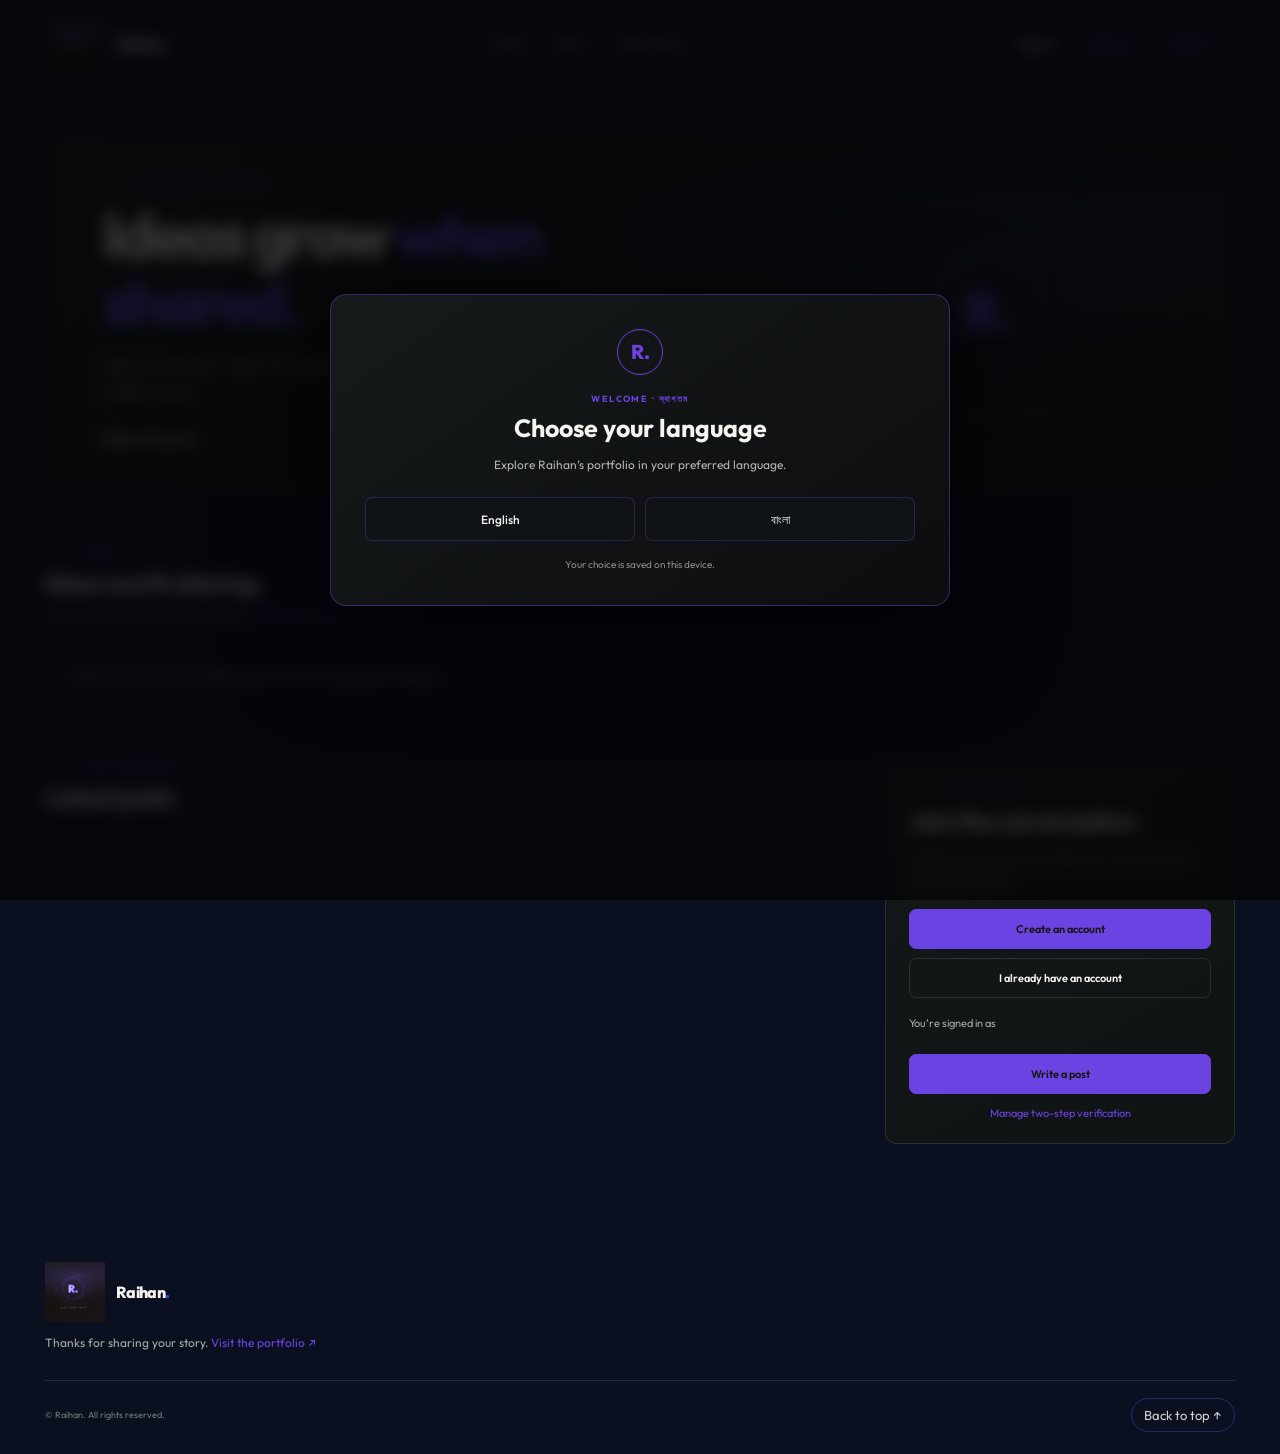
==== commit 61e6b212: "Rename Medium section to Blog" ====
--- a/blog.html
+++ b/blog.html
@@ -84,7 +84,7 @@
       </section>
 
 <section class="medium-blog-section" id="medium-stories">
-        <div class="medium-blog-heading"><div><p class="section-kicker"><span></span> WRITING ON MEDIUM</p><h2>Latest from Medium</h2><p>Read the original stories on <a class="medium-profile-link" href="https://medium.com/@raihan.k.rasel" target="_blank" rel="noreferrer">my Medium profile ↗</a></p></div></div>
+        <div class="medium-blog-heading"><div><p class="section-kicker"><span></span> BLOG</p><h2>Ideas worth sharing.</h2><p>Latest stories and notes from Raihan. <a class="medium-profile-link" href="https://medium.com/@raihan.k.rasel" target="_blank" rel="noreferrer">Follow my writing on Medium ↗</a></p></div></div>
         <div class="medium-feed-grid medium-feed-grid-wide" data-medium-feed data-limit="9" aria-live="polite"><p class="medium-feed-status">Loading Medium stories…</p></div>
         <div class="medium-feed-source" hidden><span data-medium-message="loading">Loading Medium stories…</span><span data-medium-message="error">Medium stories aren’t available right now. Visit my profile on Medium.</span><span data-medium-message="empty">No Medium stories are available yet. Visit my profile on Medium.</span><span data-medium-message="read">Read on Medium ↗</span></div>
       </section>
--- a/blog.css
+++ b/blog.css
@@ -1,2 +1,3 @@
 .blog-header-actions{gap:16px}.blog-header-auth,.blog-header-user{display:flex;align-items:center;gap:8px}.blog-header-user{font-size:12px;color:var(--muted)}.auth-link{border:1px solid transparent;background:transparent;color:var(--white);font:600 12px var(--font);padding:10px 12px;border-radius:7px;cursor:pointer}.auth-link:hover{border-color:rgba(108,67,227,.5);color:var(--gold)}.auth-link-primary{border-color:rgba(108,67,227,.65);color:var(--gold)}.blog-page{width:min(1190px,calc(100% - 64px));margin:0 auto 80px}.blog-hero{min-height:330px;margin:44px 0 54px;padding:44px 56px;position:relative;overflow:hidden;display:grid;grid-template-columns:1.3fr .7fr;align-items:center;border:1px solid rgba(108,67,227,.2);border-radius:16px;background:radial-gradient(ellipse at 80% 30%,rgba(108,67,227,.13),transparent 38%),linear-gradient(135deg,#141819,#0e1112 62%,#151714)}.blog-hero-copy{position:relative;z-index:1;max-width:650px}.blog-hero h1{max-width:600px;margin:12px 0 18px;font-size:clamp(38px,5vw,66px);line-height:1.04;letter-spacing:-.055em}.blog-hero h1 span{color:var(--gold)}.blog-hero-copy>p:not(.section-kicker){max-width:560px;color:var(--muted);font-size:15px;line-height:1.75}.section-kicker{margin:0;color:var(--gold);font-size:10px;font-weight:700;letter-spacing:.17em}.section-kicker span{display:inline-block;width:20px;height:1px;margin:0 7px 3px 0;background:var(--gold)}.blog-hero-link{display:inline-flex;gap:12px;margin-top:10px;color:var(--white);text-decoration:none;font-size:12px;font-weight:600}.blog-hero-link span{color:var(--gold)}.blog-hero-art{position:relative;height:230px;display:grid;place-items:center}.blog-art-mark{z-index:1;display:grid;place-items:center;width:112px;height:112px;border:1px solid #6c43e380;border-radius:50%;color:var(--gold);font-size:55px;font-weight:800;box-shadow:0 0 60px #6c43e318,inset 0 0 35px #6c43e312}.blog-orbit{position:absolute;width:215px;height:120px;border:1px solid #6c43e333;border-radius:50%;transform:rotate(-28deg)}.blog-orbit-two{width:250px;height:155px;transform:rotate(38deg)}.blog-art-caption{position:absolute;bottom:6px;color:#85877f;font-size:9px;letter-spacing:.25em}.blog-layout{display:grid;grid-template-columns:minmax(0,1fr) 350px;gap:32px;align-items:start}.blog-feed-heading{display:flex;justify-content:space-between;align-items:end;margin-bottom:18px}.blog-feed-heading h2,.blog-panel h2{margin:8px 0 0;font-size:25px;letter-spacing:-.035em}.post-count{font-size:11px;color:var(--muted)}.blog-posts{display:grid;gap:14px}.blog-post{padding:24px 26px;border:1px solid var(--line);border-radius:12px;background:linear-gradient(135deg,#111517,#0e1112)}.blog-post h3{margin:0 0 9px;color:var(--white);font-size:20px;line-height:1.35;letter-spacing:-.025em}.blog-post-meta{margin:0 0 15px;color:var(--muted);font-size:11px}.blog-post-meta span{color:var(--gold)}.blog-post-body{margin:0;color:#d1d1ca;font-size:13px;line-height:1.8;white-space:pre-wrap;overflow-wrap:anywhere}.blog-post-actions{display:flex;gap:8px;margin-top:18px}.blog-post-actions button{border:1px solid var(--line);border-radius:6px;padding:7px 10px;background:transparent;color:var(--muted);font:500 11px var(--font);cursor:pointer}.blog-post-actions button:hover{border-color:var(--gold);color:var(--gold)}.blog-empty,.blog-loading,.blog-error{padding:30px;border:1px dashed rgba(255,255,255,.16);border-radius:10px;color:var(--muted);font-size:13px;line-height:1.7}.blog-sidebar{display:grid;gap:16px}.blog-panel{padding:23px;border:1px solid var(--line);border-radius:12px;background:linear-gradient(150deg,#141819,#101314)}.account-intro,.writer-hint{margin:12px 0 19px;color:var(--muted);font-size:12px;line-height:1.7}.account-actions{display:grid;gap:9px}.button{display:inline-flex;justify-content:center;align-items:center;min-height:40px;padding:10px 13px;border-radius:7px;text-decoration:none;font:600 11px var(--font);cursor:pointer}.button-primary{border:1px solid var(--gold);background:var(--gold);color:#16140e}.button-primary:hover{background:#004ffc;border-color:#004ffc}.button-quiet{border:1px solid var(--line);background:transparent;color:var(--white)}.button-quiet:hover{border-color:rgba(108,67,227,.5)}.blog-form{display:grid;gap:13px;margin-top:19px}.blog-form[hidden],.blog-panel[hidden],.blog-header-user[hidden],.blog-header-auth[hidden]{display:none!important}.blog-form h3{margin:0 0 2px;font-size:18px}.form-field{display:grid;gap:6px;position:relative}.form-field label{font-size:11px;color:#d8d8d2}.form-field input,.form-field textarea{width:100%;border:1px solid rgba(255,255,255,.14);border-radius:6px;background:#0c0f10;color:var(--white);font:400 12px/1.6 var(--font);padding:10px 11px;outline:none}.form-field textarea{resize:vertical;min-height:160px}.form-field input:focus,.form-field textarea:focus{border-color:rgba(108,67,227,.7);box-shadow:0 0 0 2px #6c43e315}.form-field small{color:var(--muted);font-size:10px}.character-count{text-align:end}.form-submit{width:100%;margin-top:3px}.text-button{border:0;background:transparent;color:var(--gold);font:500 11px var(--font);cursor:pointer}.text-button:hover{text-decoration:underline}.form-feedback{min-height:18px;margin:0;color:var(--muted);font-size:11px;line-height:1.5}.form-feedback[data-state="error"]{color:#ff8c83}.form-feedback[data-state="success"]{color:#9ed2a2}.signed-in-card{display:grid;gap:12px;margin-top:18px}.signed-in-note{margin:0;color:var(--muted);font-size:11px}.signed-in-card strong{font-size:14px;overflow-wrap:anywhere}.writer-panel{scroll-margin-top:25px}.blog-footer{margin-top:80px}.blog-footer>p{color:var(--muted);font-size:12px}.blog-footer>p a{color:var(--gold);text-decoration:none}.blog-translation-source{display:none}.blog-page[dir="rtl"],html[dir="rtl"] .blog-page{direction:rtl}.blog-page .section-kicker span{margin:0 0 3px 7px}.blog-header-user{direction:ltr}@media(max-width:1000px){.blog-layout{grid-template-columns:minmax(0,1fr) 315px;gap:20px}.blog-hero{padding:38px}.blog-header-actions{gap:8px}.blog-header-auth{gap:1px}}@media(max-width:760px){.blog-page{width:min(100% - 36px,620px)}.blog-hero{grid-template-columns:1fr;min-height:0;padding:31px 26px;margin:28px 0 36px}.blog-hero-art{position:absolute;right:-45px;bottom:-55px;width:200px;height:200px;opacity:.25}.blog-hero-copy{max-width:100%}.blog-layout{grid-template-columns:1fr}.blog-sidebar{grid-row:1}.blog-header-auth .auth-link{padding:8px 6px;font-size:10px}.blog-header-user{gap:5px;font-size:10px}.blog-header-user span{display:none}.blog-header-actions{gap:5px}.blog-post{padding:20px}.blog-footer{width:calc(100% - 36px)}}@media(max-width:420px){.blog-hero{padding:27px 21px}.blog-hero h1{font-size:39px}.blog-header-auth .auth-link{padding:8px 5px}.blog-header-actions{gap:2px}.language-switch{padding-inline:7px}.blog-panel{padding:20px}}.blog-security-link{color:var(--gold);font-size:11px;text-align:center;text-decoration:none}.blog-security-link:hover{text-decoration:underline}.blog-mfa-challenge{padding-top:12px;border-top:1px solid var(--line)}.blog-mfa-challenge h3{margin:0;font-size:16px}.blog-mfa-challenge>p:not(.form-feedback){margin:0;color:var(--muted);font-size:11px;line-height:1.6}.blog-mfa-required .section-kicker{margin-bottom:8px}
 .password-toggle{position:absolute;right:8px;bottom:9px;border:0;background:transparent;color:var(--gold);font:600 10px var(--font);cursor:pointer;padding:4px 6px}.form-field input[type="password"]{padding-right:58px}.password-toggle:focus-visible{outline:2px solid var(--gold);outline-offset:2px;border-radius:3px}
+.blog-post-body h2,.blog-post-body h3{margin:20px 0 8px;color:var(--white);line-height:1.35}.blog-post-body p{margin:0 0 12px}.blog-post-body blockquote{margin:18px 0;padding:10px 17px;border-left:3px solid var(--gold);background:#6c43e30d;color:#d1d1ca}.blog-post-body ul,.blog-post-body ol{padding-left:23px}.blog-post-body a{color:var(--gold);text-decoration:underline}.blog-post-body img,.blog-post-body video{display:block;max-width:100%;max-height:600px;margin:14px auto;border-radius:9px}.blog-post-body figure{margin:18px 0}.blog-post-body figcaption{text-align:center;color:var(--muted);font-size:11px}
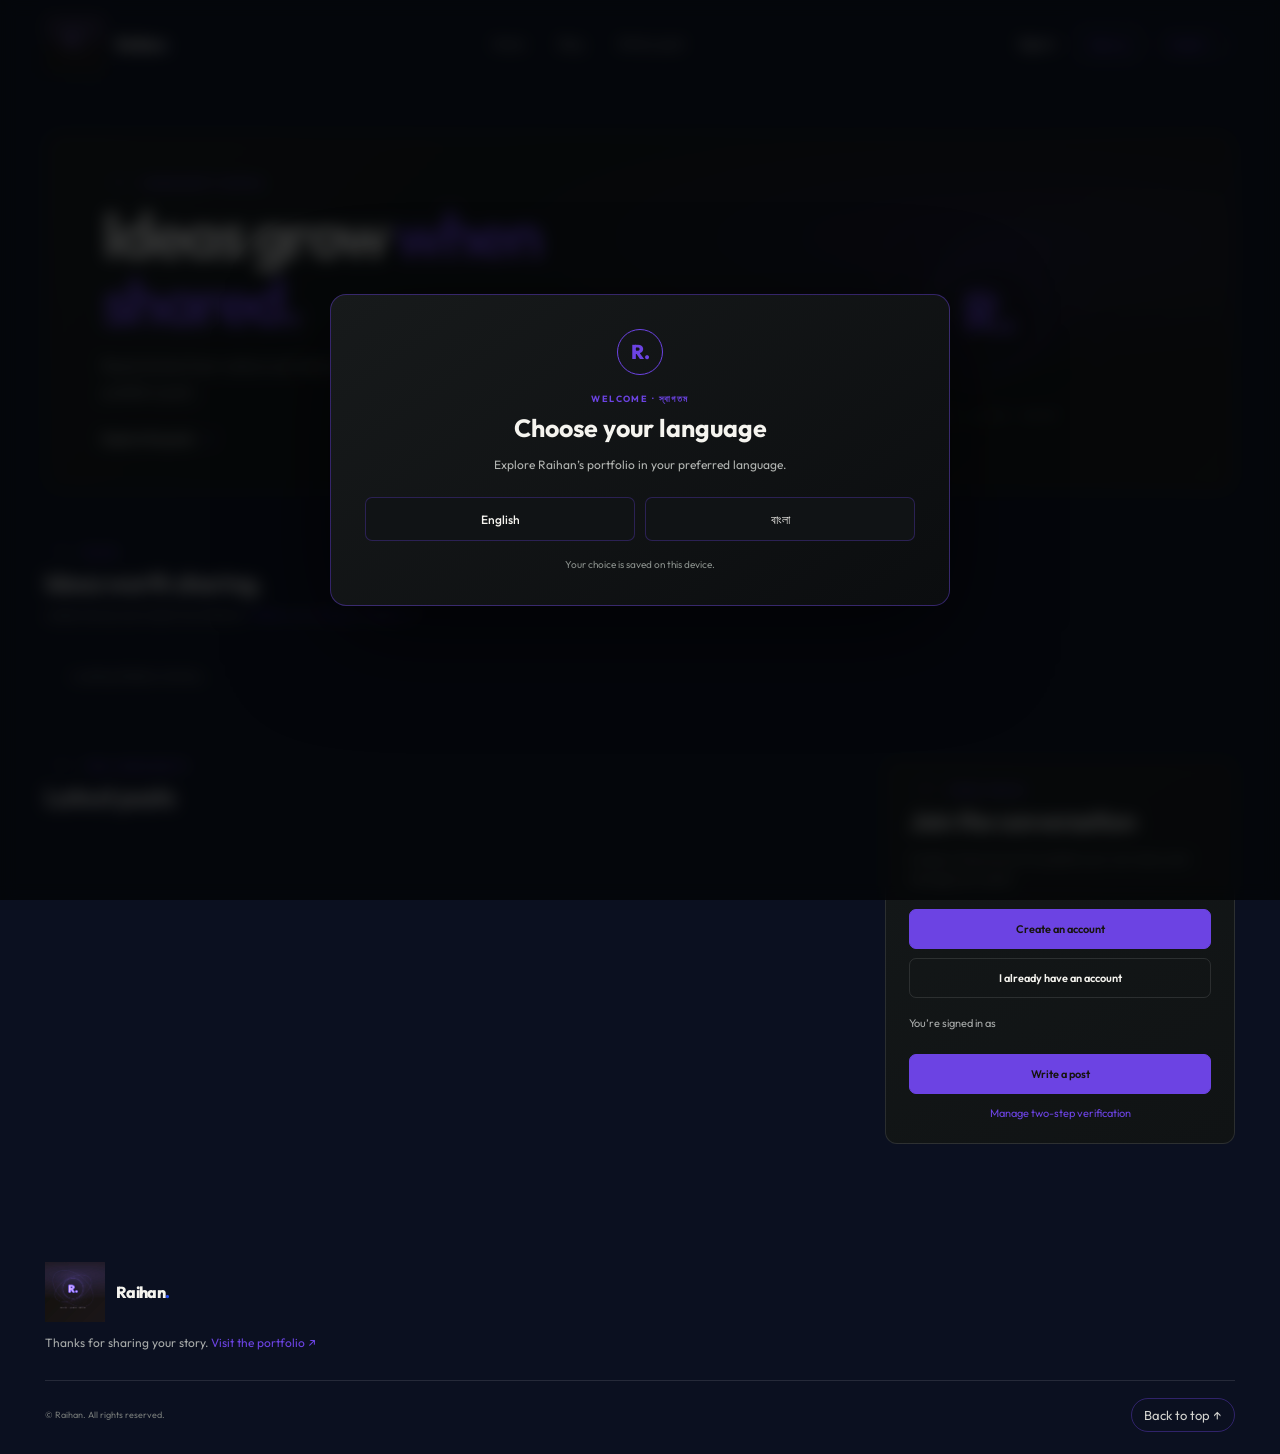
==== commit 8451804f: "Load newest blog post on the page" ====
--- a/blog.html
+++ b/blog.html
@@ -86,7 +86,7 @@
 <section class="medium-blog-section" id="medium-stories">
         <div class="medium-blog-heading"><div><p class="section-kicker"><span></span> BLOG</p><h2>Ideas worth sharing.</h2><p>Latest stories and notes from Raihan. <a class="medium-profile-link" href="https://medium.com/@raihan.k.rasel" target="_blank" rel="noreferrer">Follow my writing on Medium ↗</a></p></div></div>
         <div class="medium-feed-grid medium-feed-grid-wide" data-medium-feed data-limit="9" aria-live="polite"><p class="medium-feed-status">Loading Medium stories…</p></div>
-        <div class="medium-feed-source" hidden><span data-medium-message="loading">Loading Medium stories…</span><span data-medium-message="error">Medium stories aren’t available right now. Visit my profile on Medium.</span><span data-medium-message="empty">No Medium stories are available yet. Visit my profile on Medium.</span><span data-medium-message="read">Read on Medium ↗</span></div>
+        <div class="medium-feed-source" hidden><span data-medium-message="loading">Loading Medium stories…</span><span data-medium-message="error">Medium stories aren’t available right now. Visit my profile on Medium.</span><span data-medium-message="empty">No Medium stories are available yet. Visit my profile on Medium.</span><span data-medium-message="read">Read on Medium ↗</span><span data-medium-message="readBlog">Read blog post ↗</span></div>
       </section>
             <div class="blog-layout">
         <section class="blog-feed" id="posts" aria-labelledby="posts-title">
@@ -186,7 +186,7 @@
     <footer class="footer section-wrap blog-footer"><a class="brand" href="/"><img class="brand-logo" src="/assets/raihan-logo-full.png" alt=""><span>Raihan<span class="brand-dot">.</span></span></a><p>Thanks for sharing your story. <a href="/">Visit the portfolio ↗</a></p><div class="footer-bottom"><span>© <span id="year"></span> Raihan. All rights reserved.</span><a href="#blog">Back to top ↑</a></div></footer>
   </div>
   <script src="language.js"></script>
-  <script src="medium-feed.js"></script>
+  <script type="module" src="medium-feed.js"></script>
   <script type="module" src="blog.js"></script>
 </body>
 </html>
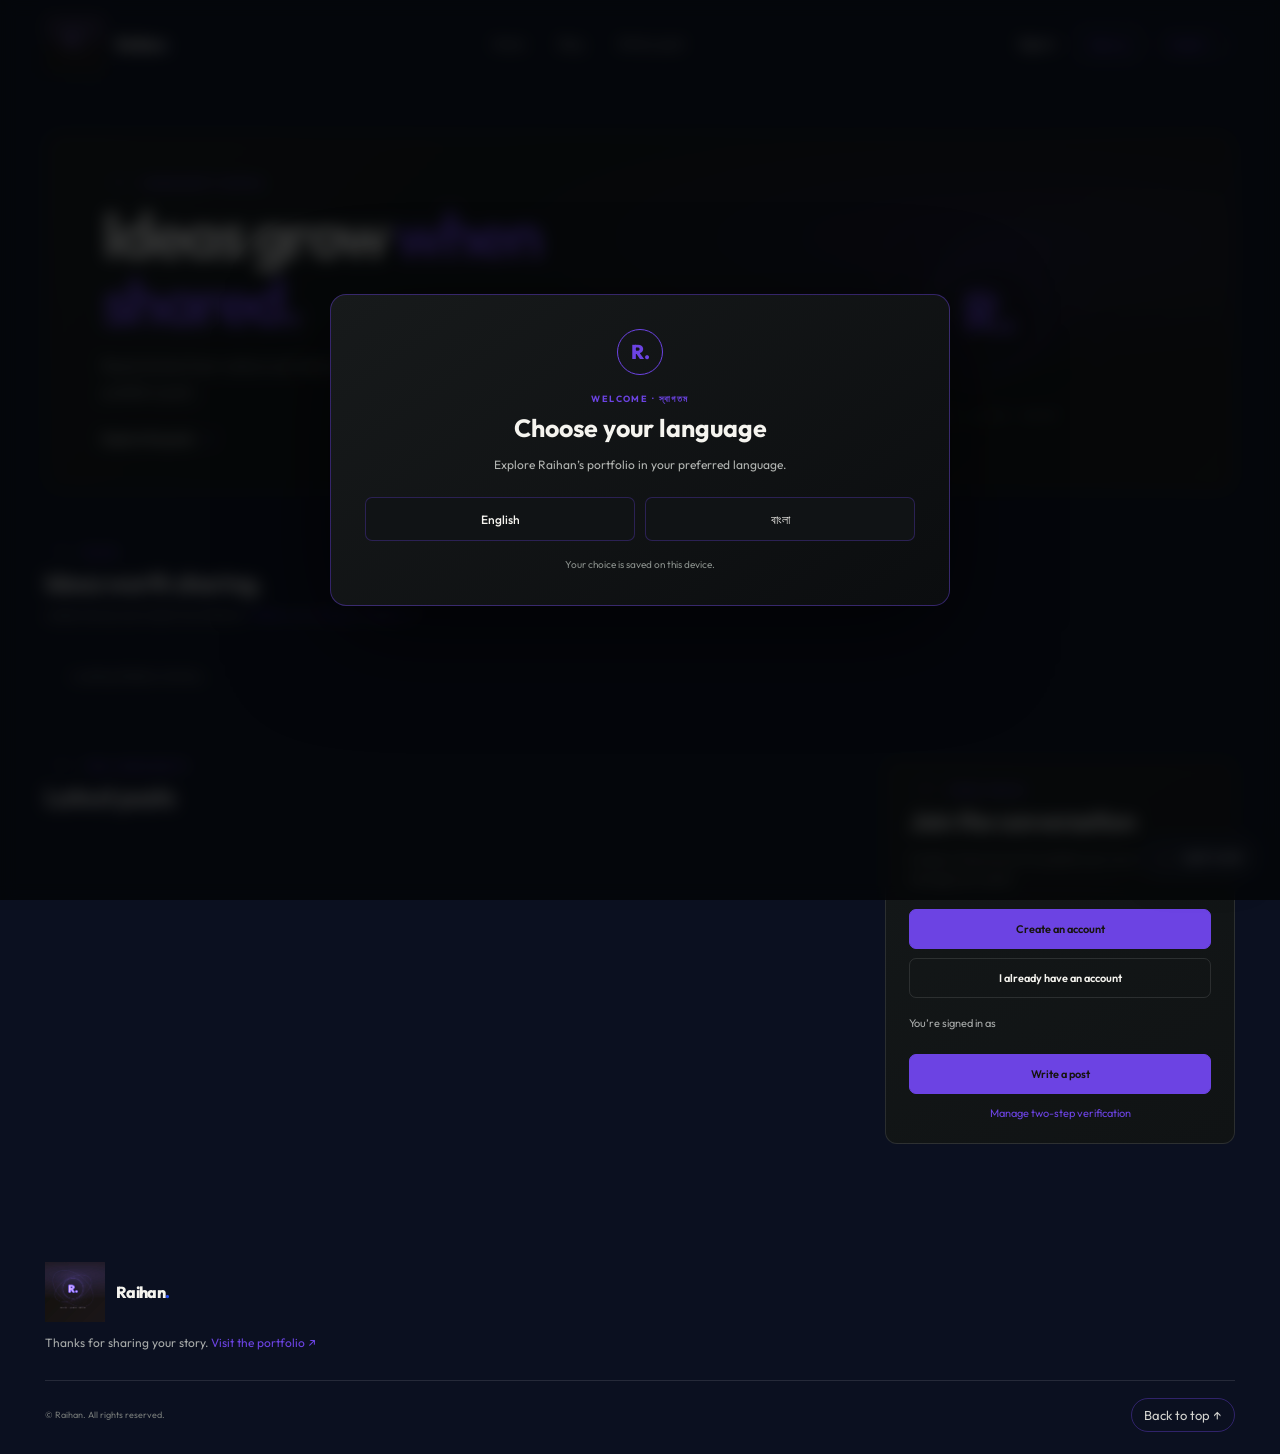
==== commit aa380ce1: "Add persistent light and dark theme toggle" ====
--- a/blog.html
+++ b/blog.html
@@ -4,7 +4,8 @@
   <meta charset="utf-8">
   <meta name="viewport" content="width=device-width, initial-scale=1">
   <meta name="theme-color" content="#090b0d">
-  <link rel="icon" type="image/svg+xml" href="/assets/raihan-logo-full.png">
+  <script>try{document.documentElement.dataset.theme=localStorage.getItem("portfolio-theme")==="light"?"light":"dark"}catch{document.documentElement.dataset.theme="dark"}</script>
+  <link rel="icon" type="image/svg+xml" href="/assets/favicon.svg">
   <meta name="description" content="Read community stories and ideas from Raihan's portfolio. Sign in to share a post.">
   <title>Blog — Raihan's Portfolio</title>
   <link rel="preconnect" href="https://fonts.googleapis.com">
@@ -14,6 +15,7 @@
   <link rel="stylesheet" href="blog.css">
   <link rel="stylesheet" href="auth.css">
   <link rel="stylesheet" href="medium.css">
+  <link rel="stylesheet" href="theme.css">
   <script>
     (() => {
       const supported = new Set(["en","bn"]);
@@ -150,8 +152,8 @@
             <form class="blog-form" id="post-form" hidden>
               <input type="hidden" id="post-id">
               <div class="form-field"><label for="post-author">Display name</label><input id="post-author" name="author" type="text" required minlength="2" maxlength="50" autocomplete="nickname"></div>
-              <div class="form-field"><label for="post-title">Title</label><input id="post-title" name="title" type="text" required minlength="5" maxlength="160"></div>
-              <div class="form-field"><label for="post-body">Your story</label><textarea id="post-body" name="body" required minlength="20" maxlength="12000" rows="8"></textarea><small class="character-count" id="character-count">0 / 12,000</small></div>
+              <div class="form-field"><label for="post-title">Title</label><input id="post-title" name="title" type="text" required minlength="5" maxlength="300"></div>
+              <div class="form-field"><label for="post-body">Your story</label><textarea id="post-body" name="body" required minlength="20" maxlength="50000" rows="8"></textarea><small class="character-count" id="character-count">0 / 50,000</small></div>
               <button class="button button-primary form-submit" id="post-submit" type="submit">Publish post</button>
               <button class="text-button" id="cancel-edit" type="button" hidden>Cancel editing</button>
               <p class="form-feedback" id="post-feedback" role="status" aria-live="polite"></p>
@@ -186,7 +188,8 @@
     <footer class="footer section-wrap blog-footer"><a class="brand" href="/"><img class="brand-logo" src="/assets/raihan-logo-full.png" alt=""><span>Raihan<span class="brand-dot">.</span></span></a><p>Thanks for sharing your story. <a href="/">Visit the portfolio ↗</a></p><div class="footer-bottom"><span>© <span id="year"></span> Raihan. All rights reserved.</span><a href="#blog">Back to top ↑</a></div></footer>
   </div>
   <script src="language.js"></script>
+  <script src="theme.js"></script>
   <script type="module" src="medium-feed.js"></script>
   <script type="module" src="blog.js"></script>
 </body>
-</html>+</html>
--- a/styles.css
+++ b/styles.css
@@ -1,257 +1,293 @@
-:root{--bg:#0b1020;--panel:#10182a;--panel-2:#162033;--gold:#6c43e3;--gold-bright:#004ffc;--office-violet:#6c43e3;--office-blue:#004ffc;--office-pale:#edf2ff;--office-ink:#0f172a;--white:#f5f4ef;--muted:#a7aaa9;--line:rgba(255,255,255,.11);--font:'Outfit',sans-serif;--display:'Outfit',sans-serif}*{box-sizing:border-box}html{scroll-behavior:smooth;scroll-padding-top:90px}body{margin:0;background:var(--bg);color:var(--white);font-family:var(--font);-webkit-font-smoothing:antialiased}.site-shell{overflow:hidden}.section-wrap,.topbar{width:min(1190px,calc(100% - 64px));margin-inline:auto}.topbar{height:88px;display:flex;align-items:center;justify-content:space-between;border-bottom:1px solid var(--line);position:relative;z-index:5}.brand{display:flex;align-items:center;gap:11px;color:var(--white);text-decoration:none;font-family:var(--display);font-size:16px;font-weight:800;letter-spacing:-.04em}.brand-mark{width:34px;height:34px;display:grid;place-items:center;border-radius:50%;border:1px solid var(--gold);color:var(--gold);font-size:18px}.brand-logo{width:clamp(48px,5vw,60px);height:clamp(48px,5vw,60px);display:block;object-fit:contain;flex:none;filter:hue-rotate(205deg) saturate(1.45) brightness(1.08)}.brand-dot{background:linear-gradient(135deg,var(--office-violet),var(--office-blue));-webkit-background-clip:text;background-clip:text;color:transparent}.nav-links{display:flex;align-items:center;gap:35px}.header-actions{display:flex;align-items:center;gap:10px}.nav-links a,.footer-bottom a{color:#d3d3cf;text-decoration:none;font-size:12px;transition:color .2s}.nav-links a:hover,.footer-bottom a:hover{color:var(--gold)}.nav-links .nav-contact{border:1px solid rgba(108,67,227,.55);border-radius:30px;padding:11px 16px;color:var(--white)}.nav-contact span{color:var(--gold);margin-left:8px}.menu-toggle{display:none}.hero{min-height:660px;display:grid;grid-template-columns:1fr 1fr;align-items:center;position:relative;padding-top:28px;padding-bottom:80px}.hero-copy{position:relative;z-index:2;padding:35px 0 30px}.eyebrow{font-size:10px;letter-spacing:.17em;font-weight:700;color:#c7c8c4}.status-dot{display:inline-block;width:7px;height:7px;background:var(--gold);border-radius:50%;margin:0 9px 1px 0;box-shadow:0 0 12px #6c43e380}.hero h1,.section-heading h2,.intro h2,.contact h2{font-family:var(--display);font-size:clamp(48px,6vw,76px);letter-spacing:-.075em;line-height:1.04;margin:29px 0 21px;font-weight:700}.hero h1 em,.section-heading em,.contact h2 em{font-style:normal;color:var(--gold)}.hero-lede{max-width:440px;color:#b6b8b5;font-size:15px;line-height:1.8}.hero-actions{display:flex;align-items:center;gap:26px;margin-top:32px}.button{border:0;border-radius:40px;display:inline-flex;align-items:center;justify-content:center;gap:19px;padding:14px 20px;text-decoration:none;font:700 11px var(--font);cursor:pointer;transition:transform .2s,background .2s}.button:hover{transform:translateY(-2px)}.button-gold{background:var(--gold);color:#111}.button-gold:hover{background:var(--gold-bright)}.button span{font-size:16px}.text-link{font-size:11px;color:#e1e1dc;text-decoration:none}.text-link span{color:var(--gold);margin-left:5px}.hero-proof{display:flex;align-items:center;gap:13px;margin-top:52px;color:#a4a6a3;font-size:10px;line-height:1.6}.hero-proof b{color:#e0e0da}.proof-avatars{display:flex;align-items:center}.proof-avatars span{width:31px;height:31px;border-radius:50%;display:grid;place-items:center;background:#1b1e20;border:1px solid rgba(108,67,227,.65);color:var(--gold);font-size:12px}.proof-avatars span+span{margin-left:-7px;background:#6c43e3;color:#121212}.hero-visual{height:500px;position:relative;display:grid;place-items:center}.portrait-frame{position:relative;z-index:1;width:min(410px,76%);aspect-ratio:1;border-radius:50%;overflow:hidden;border:1px solid rgba(108,67,227,.8);box-shadow:0 0 0 10px #6c43e30b,0 0 70px #6c43e315}.portrait-frame:after{content:"";position:absolute;inset:10px;border-radius:50%;border:1px solid #ffffff25;pointer-events:none}.portrait-frame img{width:100%;height:100%;object-fit:cover;object-position:center 37%;display:block}.visual-orbit{position:absolute;border:1px solid rgba(108,67,227,.2);border-radius:50%;transform:rotate(-24deg)}.orbit-one{width:520px;height:310px}.orbit-two{width:575px;height:370px;transform:rotate(27deg);border-color:#ffffff13}.hero-ring{position:absolute;width:15px;height:15px;border-radius:50%;background:var(--gold);right:12%;top:20%;box-shadow:0 0 20px var(--gold)}.floating-card{position:absolute;z-index:2;background:#131719eF;border:1px solid #ffffff1c;border-radius:12px;box-shadow:0 18px 50px #0008}.card-growth{left:-2%;top:17%;padding:15px 17px;width:164px}.card-label,.card-note{display:block;font-size:8px;letter-spacing:.1em;color:#aeb0ad}.mini-chart{height:52px;display:flex;align-items:end;gap:8px;border-bottom:1px solid #ffffff20;margin:9px 0}.mini-chart i{width:14px;border-radius:3px 3px 0 0;background:linear-gradient(var(--gold-bright),#238c7a);height:26%}.mini-chart i:nth-child(2){height:43%}.mini-chart i:nth-child(3){height:58%}.mini-chart i:nth-child(4){height:74%}.mini-chart i:nth-child(5){height:95%}.mini-chart b{align-self:flex-start;color:var(--gold);font-size:23px;margin-left:auto}.card-note{font-size:9px;letter-spacing:0}.card-stats{right:-3%;bottom:17%;display:flex;align-items:center;gap:11px;padding:12px 16px;color:#c7c8c4;font-size:9px;line-height:1.7}.card-stats b{color:white}.stat-icon{font-size:19px;color:var(--gold)}.hero-scroll{position:absolute;bottom:22px;left:0;display:flex;align-items:center;gap:11px;color:#777b79;font-size:8px;letter-spacing:.16em}.hero-scroll span{width:30px;height:1px;background:var(--gold)}.intro{padding-top:118px}.section-kicker{display:flex;align-items:center;gap:12px;color:#b6b7b1;font-size:9px;letter-spacing:.16em}.section-kicker>span:first-child{color:var(--gold)}.gold-line{width:35px;height:1px;background:var(--gold)}.intro-grid{display:grid;grid-template-columns:1fr 1fr;gap:80px;padding:55px 0 80px}.intro h2{font-size:clamp(42px,5vw,62px);margin:0;letter-spacing:-.065em}.intro h2 span{color:#777b79}.intro-body{max-width:460px;padding-top:6px}.large-copy{font-family:var(--display);font-size:19px;line-height:1.6;color:#e8e8e2;margin:0 0 17px}.intro-body>p:not(.large-copy){font-size:12px;line-height:1.9;color:#9fa29f;margin-bottom:23px}.ticker{overflow:hidden;border-block:1px solid var(--line);padding:16px 0;color:#d1d2cd;font-family:var(--display);font-size:10px;letter-spacing:.14em;white-space:nowrap}.ticker div{word-spacing:14px;animation:ticker 35s linear infinite}.ticker b{color:var(--gold);font-size:15px;margin-inline:10px}@keyframes ticker{to{transform:translateX(-24%)}}.services,.work{padding-top:120px}.section-heading{display:flex;align-items:end;justify-content:space-between;margin:42px 0 44px}.section-heading h2{font-size:clamp(42px,5vw,62px);margin:0}.section-heading>p{font-size:11px;line-height:1.8;color:#999d99;margin:0 3% 7px 0}.service-grid{display:grid;grid-template-columns:repeat(5,minmax(0,1fr));border-top:1px solid var(--line);border-bottom:1px solid var(--line)}.service-card{position:relative;padding:26px 21px 30px;min-height:250px;border-right:1px solid var(--line);transition:background .25s}.service-card:first-child{border-left:1px solid var(--line)}.service-card:hover{background:linear-gradient(150deg,#171a1c,#0a0c0d)}.service-number{font-size:8px;color:#898d8a;letter-spacing:.12em}.service-icon{margin:28px 0 21px;color:var(--gold);font-size:30px;font-family:serif}.service-card h3{font:600 15px var(--display);margin:0 0 10px}.service-card p{font-size:10px;line-height:1.8;color:#999d99;margin:0;max-width:205px}.service-arrow{position:absolute;right:19px;top:23px;color:#707572;font-size:13px}.work{padding-bottom:120px}.work-grid{display:grid;grid-template-columns:1.18fr .82fr;grid-template-rows:245px 245px;gap:16px}.work-item{position:relative;overflow:hidden;border-radius:8px;background:#141719;display:block}.work-item img{width:100%;height:100%;display:block;object-fit:cover;transition:transform .5s,opacity .3s;opacity:.85}.work-item:hover img{transform:scale(1.035);opacity:.65}.work-wide{grid-row:span 1}.work-wide img{object-position:48% 52%}.work-tall{grid-row:span 2}.work-tall img{object-position:center 32%}.work-medium img{object-position:center 44%}.work-item:after{content:"";position:absolute;inset:45% 0 0;background:linear-gradient(transparent,#050606d9);pointer-events:none}.work-caption{position:absolute;z-index:1;left:20px;bottom:18px;display:flex;flex-direction:column;gap:5px}.work-caption b{font:600 13px var(--display)}.work-caption small{font-size:9px;color:#cbccc6}.work-open{position:absolute;z-index:2;right:16px;bottom:17px;width:30px;height:30px;border:1px solid #fff7;border-radius:50%;display:grid;place-items:center;color:var(--gold)}.contact{position:relative;padding:55px 50px 58px;border:1px solid #ffffff16;border-radius:14px;background:radial-gradient(ellipse at 3% 100%,#0c332d 0,transparent 36%),linear-gradient(125deg,#121517,#0c0e10 70%);overflow:hidden}.contact-glow{position:absolute;right:-100px;top:-150px;width:400px;height:400px;background:#6c43e30a;filter:blur(50px);border-radius:50%}.contact>.section-kicker,.contact-grid{position:relative;z-index:1}.contact-grid{display:grid;grid-template-columns:1fr .86fr;gap:65px;margin-top:43px}.contact h2{font-size:clamp(45px,5vw,66px);margin:13px 0 17px}.contact-intro{max-width:355px;font-size:11px;line-height:1.8;color:#a9aca8}.contact-direct{margin-top:34px;max-width:355px}.contact-option{display:flex;align-items:center;gap:12px;padding:13px 0;border-top:1px solid var(--line);text-decoration:none;color:white}.contact-option:last-child{border-bottom:1px solid var(--line)}.contact-option-icon{width:33px;height:33px;border:1px solid #6c43e366;border-radius:50%;display:grid;place-items:center;color:var(--gold)}.contact-option>span:nth-child(2){display:flex;flex-direction:column;gap:4px;flex:1}.contact-option small{font-size:8px;letter-spacing:.12em;color:#999d99}.contact-option b{font-size:10px;font-weight:500}.contact-option>span:last-child{color:var(--gold)}.contact-form{padding:25px;background:#090b0dc9;border:1px solid #ffffff18;border-radius:10px;display:flex;flex-direction:column;gap:17px}.contact-form label{font-size:9px;color:#c6c8c4;display:flex;flex-direction:column;gap:8px}.contact-form input,.contact-form textarea{width:100%;resize:vertical;background:#111416;border:1px solid #ffffff18;border-radius:5px;padding:12px;color:#f5f4ef;font:10px var(--font);outline:none}.contact-form input:focus,.contact-form textarea:focus{border-color:#6c43e380}.contact-form input::placeholder,.contact-form textarea::placeholder{color:#626866}.contact-form .button{align-self:flex-start}.form-note{margin:0;color:#868b87;font-size:8px;line-height:1.6}.form-note code{color:var(--gold)}.footer{padding-top:38px;padding-bottom:22px;margin-top:55px}.footer>p{color:#777c79;font-size:9px;margin:13px 0 30px}.footer-telegram{display:inline-flex;align-items:center;gap:10px;margin:0 0 28px;padding:12px 17px;border:1px solid rgba(108,67,227,.55);border-radius:30px;color:var(--white);font-size:11px;font-weight:700;text-decoration:none;transition:background .2s,border-color .2s,color .2s}.footer-telegram span{color:var(--gold);font-size:15px}.footer-telegram:hover{background:var(--gold);border-color:var(--gold);color:#111}.footer-telegram:hover span{color:#111}.footer-bottom{padding-top:17px;border-top:1px solid var(--line);display:flex;align-items:center;justify-content:space-between;color:#777b79;font-size:9px}.footer-bottom a{font-size:9px}.codex-credit span{color:var(--gold);margin-left:4px}
-@media(max-width:900px){.section-wrap,.topbar{width:min(100% - 44px,700px)}.nav-links{gap:20px}.nav-links a{font-size:11px}.hero{min-height:590px;grid-template-columns:1fr .86fr}.hero h1{font-size:58px}.hero-visual{height:430px}.portrait-frame{width:85%}.orbit-one{width:420px;height:260px}.orbit-two{width:460px;height:305px}.card-growth{left:-4%;top:14%;transform:scale(.88);transform-origin:left top}.card-stats{right:-5%;bottom:14%;transform:scale(.9)}.intro-grid{gap:36px}.service-grid{grid-template-columns:repeat(2,1fr)}.service-card:nth-child(3){border-left:1px solid var(--line);border-top:1px solid var(--line)}.service-card:nth-child(4){border-top:1px solid var(--line)}.service-card:nth-child(5){border-left:1px solid var(--line);border-top:1px solid var(--line);grid-column:1/-1;width:50%;justify-self:center}.contact{padding-inline:32px}.contact-grid{gap:30px}}
-@media(max-width:640px){.section-wrap,.topbar{width:calc(100% - 36px)}.topbar{height:70px}.menu-toggle{display:flex;flex-direction:column;gap:5px;background:none;border:0;padding:9px}.menu-toggle span{width:20px;height:1px;background:var(--gold)}.nav-links{display:none;position:absolute;right:0;top:60px;padding:18px;background:#111416;border:1px solid var(--line);border-radius:8px;flex-direction:column;align-items:stretch;gap:18px;min-width:180px}.nav-links.open{display:flex}.hero{grid-template-columns:1fr;padding-top:40px;padding-bottom:60px;min-height:unset}.hero-copy{padding:12px 0 0}.hero h1{font-size:clamp(49px,13vw,68px);margin-top:23px}.hero-lede{font-size:13px;max-width:390px}.hero-proof{margin-top:33px}.hero-visual{grid-row:1;grid-column:1;height:min(94vw,390px);margin:0 -4px 15px}.portrait-frame{width:min(72vw,300px)}.orbit-one{width:90vw;height:55vw}.orbit-two{width:100vw;height:66vw}.card-growth{left:0;top:12%;transform:scale(.75)}.card-stats{right:-1%;bottom:11%;transform:scale(.78);transform-origin:right bottom}.hero-ring{right:12%;top:14%}.hero-scroll{display:none}.intro{padding-top:78px}.intro-grid{grid-template-columns:1fr;gap:22px;padding:37px 0 45px}.intro h2{font-size:48px}.large-copy{font-size:17px}.services,.work{padding-top:80px}.section-heading{display:block;margin:33px 0 29px}.section-heading h2{font-size:48px}.section-heading>p{margin-top:15px}.service-grid{grid-template-columns:1fr 1fr}.service-card{padding:19px 14px;min-height:238px}.service-card h3{font-size:13px}.service-card p{font-size:9px}.service-icon{margin:22px 0 17px}.work-grid{grid-template-columns:1fr 1fr;grid-template-rows:190px 190px 190px;gap:10px}.work-wide{grid-column:span 2}.work-tall{grid-column:span 1;grid-row:span 2}.work-medium:last-child{grid-column:span 1}.work-caption{left:12px;bottom:12px}.work-caption b{font-size:11px}.work-caption small{font-size:8px}.work-open{right:9px;bottom:9px;width:25px;height:25px}.contact{padding:32px 20px;border-radius:10px}.contact-grid{grid-template-columns:1fr;gap:25px;margin-top:32px}.contact h2{font-size:51px}.contact-form{padding:19px}.footer{margin-top:38px}.footer-bottom{gap:12px;flex-wrap:wrap}.footer-bottom span{width:100%}}
-@media(prefers-reduced-motion:reduce){*,*:before,*:after{scroll-behavior:auto!important;animation-duration:.01ms!important;animation-iteration-count:1!important;transition-duration:.01ms!important}}
-/* A balanced six-piece gallery keeps every supplied campaign visual in view. */
-.work-grid{grid-template-columns:repeat(3,minmax(0,1fr));grid-template-rows:repeat(2,250px)}
-.work-wide,.work-tall,.work-medium,.work-medium:last-child{grid-column:auto;grid-row:auto}
-.work-wide img{object-position:center}
-@media(max-width:900px){.work-grid{grid-template-columns:repeat(2,minmax(0,1fr));grid-template-rows:repeat(3,220px)}}
-@media(max-width:640px){.work-grid{grid-template-columns:repeat(2,minmax(0,1fr));grid-template-rows:repeat(3,185px)}.work-wide,.work-tall{grid-column:auto;grid-row:auto}}
-
-.workplace-note{font-size:11px;color:#9fa29f;margin-top:0}.workplace-note a{color:var(--gold);text-decoration:none}.workplace-note a:hover{text-decoration:underline}
-
-
-/* CV profile: career, capabilities, education and languages */
-.experience{padding:100px 0 108px;border-top:1px solid var(--line)}
-.experience .section-heading h2{font-size:clamp(42px,5vw,62px)}
-.experience-grid{display:grid;grid-template-columns:minmax(0,1.15fr) minmax(280px,.85fr);gap:44px;margin-top:38px;align-items:start}
-.experience-subhead,.experience-card h3{margin:0 0 16px;font:700 13px var(--display);letter-spacing:.02em;color:var(--white)}
-.experience-item{display:flex;justify-content:space-between;gap:20px;padding:17px 0;border-top:1px solid var(--line)}
-.experience-item h4{margin:0;color:#f1f0eb;font:600 13px/1.45 var(--font)}
-.experience-item p{margin:4px 0 0;color:#adb0ad;font:11px/1.5 var(--font)}
-.experience-item small{display:block;margin-top:5px;color:#858a87;font:10px/1.5 var(--font)}
-.experience-date{flex:none;color:#9b9e9b;font:10px/1.5 var(--font);text-align:right}
-.experience-side{display:grid;gap:13px}
-.experience-card{padding:22px;border:1px solid var(--line);border-radius:9px;background:linear-gradient(140deg,#131719,#0e1012)}
-.experience-card h3{padding-bottom:12px;border-bottom:1px solid rgba(108,67,227,.32);margin-bottom:14px}
-.skill-chips{display:flex;flex-wrap:wrap;gap:7px}
-.skill-chips span{padding:6px 9px;border:1px solid #ffffff18;border-radius:20px;color:#d8d9d4;font:9px var(--font)}
-.experience-note{margin:13px 0 0;color:#929693;font:10px/1.6 var(--font)}
-.education-list{list-style:none;padding:0;margin:0;display:grid;gap:14px}
-.education-list li{display:grid;gap:4px}
-.education-list strong,.language-list strong{color:#e8e8e2;font-size:10px;font-weight:600}
-.education-list span,.language-list{color:#a5a8a5;font:10px/1.65 var(--font)}
-.language-list{margin:0}
-@media(max-width:900px){.experience-grid{grid-template-columns:1fr;gap:30px}.experience-side{grid-template-columns:repeat(2,minmax(0,1fr))}}
-@media(max-width:640px){.experience{padding:78px 0}.experience-side{grid-template-columns:1fr}.experience-item{gap:10px}.experience-date{max-width:105px}.experience-card{padding:19px}}
-
-
-.footer-bottom a:last-child{font-size:13px;padding:8px 12px;border:1px solid rgba(108,67,227,.38);border-radius:24px}
-.footer-bottom a:last-child:hover{border-color:rgba(108,67,227,.75)}
-
-
-/* Reply BD homepage preview embedded in the portfolio */
-.reply-widget{padding-top:38px;padding-bottom:105px}
-.reply-widget .section-heading{margin-bottom:30px}
-.reply-widget-frame{overflow:hidden;border:1px solid rgba(255,255,255,.15);border-radius:12px;background:#071321;box-shadow:0 30px 80px #0007}
-.reply-widget-toolbar{height:42px;display:flex;align-items:center;gap:12px;padding:0 14px;background:#141719;border-bottom:1px solid rgba(255,255,255,.12);color:#aeb3b0;font-size:9px}
-.reply-widget-toolbar>a{margin-left:auto;color:var(--gold);text-decoration:none}
-.reply-window-dots{display:flex;gap:5px}
-.reply-window-dots i{width:7px;height:7px;border-radius:50%;background:#df6c68}
-.reply-window-dots i:nth-child(2){background:#67cdbb}
-.reply-window-dots i:nth-child(3){background:#68c485}
-.reply-widget-frame iframe{display:block;width:100%;height:980px;border:0;background:#071321}
-.reply-widget-note{margin:13px 2px 0;color:#898f8b;font-size:9px;line-height:1.7}
-.reply-widget-note a{color:var(--gold);text-decoration:none}
-@media(max-width:640px){.reply-widget{padding-top:12px;padding-bottom:75px}.reply-widget-frame iframe{height:820px}.reply-widget-toolbar{gap:8px;padding-inline:10px;font-size:8px}}
-
-/* Selected work carousel */
-.work-grid[aria-roledescription="carousel"]{display:block;position:relative;height:clamp(300px,52vw,560px);max-height:560px;overflow:hidden;border-radius:8px;background:#101316}
-.work-grid[aria-roledescription="carousel"] .work-item{display:none;width:100%;height:100%;border-radius:8px}
-.work-grid[aria-roledescription="carousel"] .work-item.is-active{display:block;animation:work-slide-in .45s ease both}
-.work-grid[aria-roledescription="carousel"] .work-item img{object-fit:contain;background:#101316}
-.work-controls{display:flex;align-items:center;justify-content:center;gap:16px;margin-top:18px}
-.work-control{width:38px;height:38px;border:1px solid rgba(108,67,227,.55);border-radius:50%;background:transparent;color:var(--gold);font:600 16px var(--font);cursor:pointer}
-.work-control:hover,.work-control:focus-visible{background:#6c43e318;outline:2px solid var(--gold);outline-offset:2px}
-.work-slide-status{min-width:42px;text-align:center;color:#b6b7b1;font-size:10px;font-variant-numeric:tabular-nums}
-@keyframes work-slide-in{from{opacity:.25}to{opacity:1}}
-@media(max-width:640px){.work-grid[aria-roledescription="carousel"]{height:min(74vw,390px);min-height:260px}}
-@media(prefers-reduced-motion:reduce){.work-grid[aria-roledescription="carousel"] .work-item.is-active{animation:none}}
-
-.language-switch{display:inline-flex;align-items:center;justify-content:center;min-width:44px;padding:9px 12px;border:1px solid rgba(108,67,227,.45);border-radius:22px;color:var(--gold)!important;font:600 11px var(--font)!important;text-decoration:none}
-.language-switch:hover{background:#6c43e318}
-.language-dialog[hidden]{display:none}
-.language-dialog{position:fixed;inset:0;z-index:1000;display:grid;place-items:center;padding:22px}
-.language-backdrop{position:absolute;inset:0;background:rgba(3,5,6,.78);backdrop-filter:blur(8px)}
-.language-card{position:relative;width:min(450px,100%);padding:34px;border:1px solid rgba(108,67,227,.42);border-radius:16px;background:linear-gradient(145deg,#171a1b,#0b0d0f);box-shadow:0 28px 100px #0009;text-align:center}
-.language-mark{display:inline-grid;place-items:center;width:46px;height:46px;border:1px solid var(--gold);border-radius:50%;color:var(--gold);font:800 20px var(--display)}
-.language-eyebrow{margin:18px 0 8px;color:var(--gold);font:700 9px var(--font);letter-spacing:.16em}
-.language-card h2{margin:0;color:var(--white);font:700 25px/1.25 var(--display)}
-.language-card>p:not(.language-eyebrow){margin:11px 0 22px;color:#b2b5b2;font:12px/1.7 var(--font)}
-.language-options{display:grid;grid-template-columns:1fr 1fr;gap:10px}
-.language-options a{display:flex;justify-content:space-between;align-items:center;padding:13px 15px;border:1px solid rgba(108,67,227,.48);border-radius:8px;color:var(--white);font:600 12px var(--font);text-decoration:none}
-.language-options a:hover,.language-options a:focus-visible{background:#6c43e3;color:#111;outline:2px solid var(--gold);outline-offset:2px}
-.language-card small{display:block;margin-top:17px;color:#888e8a;font:10px var(--font)}
-html[lang="bn"] body{font-family:'Hind Siliguri','Outfit',sans-serif}
-html[lang="bn"] .hero h1,html[lang="bn"] .intro h2,html[lang="bn"] .section-heading h2,html[lang="bn"] .contact h2,html[lang="bn"] .language-card h2{font-family:'Hind Siliguri',var(--display),sans-serif;letter-spacing:0;line-height:1.4}
-html[lang="bn"] .section-kicker,html[lang="bn"] .hero-scroll,html[lang="bn"] .eyebrow{letter-spacing:.04em}
-@media(max-width:640px){.language-card{padding:26px 20px}.language-options a{padding:12px}}
-
-
-/* Footer portfolio assistant */
-.portfolio-assistant .sr-only{position:absolute;width:1px;height:1px;padding:0;margin:-1px;overflow:hidden;clip:rect(0,0,0,0);white-space:nowrap;border:0}
-.portfolio-assistant{--assistant-gold:#6c43e3;position:relative;isolation:isolate;overflow:hidden;display:grid;grid-template-columns:minmax(220px,.86fr) minmax(0,1.14fr);gap:clamp(24px,4vw,56px);align-items:center;margin:clamp(36px,6vw,72px) 0 28px;padding:clamp(24px,4vw,42px);border:1px solid rgba(108,67,227,.25);border-radius:18px;background:radial-gradient(ellipse at 88% 6%,rgba(108,67,227,.11),transparent 38%),linear-gradient(135deg,#171a1b 0%,#0d0f10 70%);box-shadow:0 22px 70px rgba(0,0,0,.22)}
-.portfolio-assistant::before{content:"";position:absolute;z-index:-1;right:-90px;bottom:-140px;width:300px;height:300px;border:1px solid rgba(108,67,227,.12);border-radius:50%;box-shadow:0 0 0 32px rgba(108,67,227,.025),0 0 0 64px rgba(108,67,227,.02)}
-.portfolio-assistant-intro,.assistant-preview,.portfolio-assistant-panel{position:relative;z-index:1;min-width:0}
-.assistant-heading-row{display:flex;align-items:center;gap:9px;margin-bottom:22px}
-.assistant-mark{display:grid;place-items:center;width:28px;height:28px;border:1px solid rgba(108,67,227,.6);border-radius:50%;color:var(--assistant-gold);font-size:13px}
-.assistant-kicker,.assistant-preview-label{color:var(--assistant-gold);font:700 9px/1.3 var(--font);letter-spacing:.15em}
-.assistant-online{display:inline-flex;align-items:center;gap:6px;margin-left:auto;color:#a9aea9;font:600 8px/1 var(--font);letter-spacing:.08em}
-.assistant-online i,.assistant-chat-status i{display:block;width:6px;height:6px;border-radius:50%;background:#85c78d;box-shadow:0 0 10px rgba(133,199,141,.65)}
-.portfolio-assistant-intro h2{margin:0;color:var(--white);font:700 clamp(24px,3vw,35px)/1.2 var(--display);letter-spacing:-.035em}
-.portfolio-assistant-intro h2 span,.portfolio-assistant-intro h2 em{display:block}
-.portfolio-assistant-intro h2 em{margin-top:4px;color:var(--assistant-gold);font-style:normal}
-.assistant-intro-copy{max-width:390px;margin:15px 0 0;color:#aeb2af;font:400 12px/1.8 var(--font)}
-.portfolio-assistant-toggle{display:inline-flex;align-items:center;gap:22px;margin-top:23px;padding:12px 16px;border:1px solid rgba(108,67,227,.65);border-radius:7px;background:var(--assistant-gold);color:#121313;font:700 11px var(--font);cursor:pointer;transition:transform .2s ease,box-shadow .2s ease,background .2s ease}
-.portfolio-assistant-toggle:hover{transform:translateY(-2px);box-shadow:0 8px 22px rgba(108,67,227,.18);background:#95e9db}
-.portfolio-assistant-toggle:focus-visible,.assistant-quick-questions button:focus-visible,.assistant-submit:focus-visible,.assistant-form input:focus-visible{outline:2px solid var(--assistant-gold);outline-offset:3px}
-.assistant-toggle-icon{font-size:15px;line-height:1}
-.assistant-guidance{display:block;margin-top:12px;color:#777e79;font:400 9px/1.6 var(--font)}
-.assistant-preview{min-height:190px;padding:24px 0 24px clamp(24px,4vw,48px);border-left:1px solid rgba(108,67,227,.18)}
-.assistant-preview-label{display:block;margin-bottom:20px}
-.assistant-preview-items{display:grid;gap:13px}
-.assistant-preview-items span{display:flex;align-items:center;gap:13px;color:#dedfdb;font:500 13px/1.5 var(--font)}
-.assistant-preview-items i{color:#888e89;font:600 9px/1 var(--font);letter-spacing:.08em}
-.assistant-preview-mark{position:absolute;right:0;bottom:8px;color:rgba(108,67,227,.6);font-size:25px}
-.portfolio-assistant-panel[hidden],.assistant-preview[hidden]{display:none}
-.portfolio-assistant-panel{grid-column:2;grid-row:1 / span 2;padding:17px;border:1px solid rgba(108,67,227,.2);border-radius:13px;background:rgba(5,7,8,.56);box-shadow:0 14px 36px rgba(0,0,0,.2)}
-.portfolio-assistant.is-open{grid-template-columns:minmax(190px,.72fr) minmax(0,1.28fr);align-items:start}
-.portfolio-assistant.is-open .portfolio-assistant-panel{grid-row:1;align-self:stretch}
-.assistant-chat-header{display:flex;align-items:center;gap:10px;padding:2px 1px 14px;border-bottom:1px solid rgba(255,255,255,.08)}
-.assistant-avatar{display:grid;place-items:center;flex:0 0 34px;width:34px;height:34px;border-radius:50%;background:linear-gradient(145deg,#9beadd,#248c7a);color:#151515;font:800 14px var(--display)}
-.assistant-chat-identity{display:grid;gap:3px;min-width:0}
-.assistant-chat-title{overflow:hidden;color:#f0f0ec;font:700 11px/1.3 var(--font);text-overflow:ellipsis;white-space:nowrap}
-.assistant-chat-subtitle{color:#8f9691;font:400 9px/1.3 var(--font)}
-.assistant-chat-status{display:inline-flex;align-items:center;gap:6px;margin-left:auto;color:#a8b0a9;font:600 8px var(--font);letter-spacing:.06em}
-.assistant-chat-status i{width:5px;height:5px}
-.assistant-messages{display:flex;flex-direction:column;gap:9px;height:220px;overflow:auto;margin:14px 0 10px;padding:3px 4px 8px;scrollbar-color:rgba(108,67,227,.4) transparent;scrollbar-width:thin}
-.assistant-message{max-width:88%;padding:10px 12px;border:1px solid rgba(255,255,255,.07);border-radius:12px 12px 12px 3px;background:#191c1d;color:#e5e7e3;font:400 11px/1.7 var(--font);white-space:pre-wrap;overflow-wrap:anywhere}
-.assistant-message-user{align-self:flex-end;border-color:rgba(108,67,227,.22);border-radius:12px 12px 3px 12px;background:rgba(108,67,227,.13);color:#d8fff5}
-.assistant-typing{display:flex;align-items:center;gap:8px;margin:0 3px 10px;color:#aeb4af;font:400 9px/1.4 var(--font)}
-.assistant-typing[hidden]{display:none}
-.assistant-typing-dots{display:inline-flex;gap:3px}
-.assistant-typing-dots i{width:4px;height:4px;border-radius:50%;background:var(--assistant-gold);animation:assistant-dot-pulse 1.1s ease-in-out infinite}
-.assistant-typing-dots i:nth-child(2){animation-delay:.14s}.assistant-typing-dots i:nth-child(3){animation-delay:.28s}
-@keyframes assistant-dot-pulse{0%,60%,100%{opacity:.35;transform:translateY(0)}30%{opacity:1;transform:translateY(-3px)}}
-.assistant-quick-questions{display:flex;flex-wrap:wrap;gap:6px;margin:10px 0 12px}
-.assistant-quick-questions button{padding:7px 10px;border:1px solid rgba(255,255,255,.13);border-radius:20px;background:transparent;color:#c5cac5;font:500 9px/1.25 var(--font);cursor:pointer;transition:border-color .15s ease,color .15s ease,background .15s ease}
-.assistant-quick-questions button:hover:not(:disabled){border-color:rgba(108,67,227,.7);background:rgba(108,67,227,.07);color:#9debdc}
-.assistant-quick-questions button:disabled{opacity:.55;cursor:wait}
-.assistant-form{display:flex;gap:8px;align-items:stretch}
-.assistant-form input{flex:1;min-width:0;padding:11px 12px;border:1px solid rgba(255,255,255,.12);border-radius:7px;background:#0b0d0e;color:#f3f3ef;font:400 10px/1.4 var(--font)}
-.assistant-form input::placeholder{color:#777f79}
-.assistant-form input:focus-visible{outline-offset:1px}
-.assistant-form input:disabled{opacity:.65}
-.assistant-submit{display:inline-flex;align-items:center;justify-content:center;gap:8px;min-width:72px;padding:0 13px;border:0;border-radius:7px;background:var(--assistant-gold);color:#151515;font:700 10px var(--font);cursor:pointer}
-.assistant-submit:hover:not(:disabled){background:#95e9db}
-.assistant-submit:disabled{opacity:.7;cursor:wait}
-.assistant-notice{margin:10px 0 0;color:#818883;font:400 8px/1.55 var(--font)}
-html[lang="bn"] .portfolio-assistant-intro h2{font-family:'Hind Siliguri',var(--display),sans-serif;font-size:clamp(21px,2.6vw,30px);line-height:1.45;letter-spacing:0}
-html[lang="bn"] .assistant-kicker,html[lang="bn"] .assistant-online,html[lang="bn"] .assistant-chat-status,html[lang="bn"] .assistant-preview-label{letter-spacing:0}
-@media(max-width:760px){.portfolio-assistant,.portfolio-assistant.is-open{grid-template-columns:1fr;gap:21px;padding:22px}.portfolio-assistant-panel,.portfolio-assistant.is-open .portfolio-assistant-panel{grid-column:1;grid-row:auto}.assistant-preview{min-height:0;padding:18px 0 8px;border-left:0;border-top:1px solid rgba(108,67,227,.18)}.assistant-preview-label{margin-bottom:13px}.assistant-preview-items{grid-template-columns:repeat(3,minmax(0,1fr));gap:8px}.assistant-preview-items span{align-items:flex-start;flex-direction:column;gap:7px;font-size:10px}.assistant-preview-mark{right:1px;bottom:10px}.assistant-messages{height:190px}}
-@media(max-width:440px){.portfolio-assistant,.portfolio-assistant.is-open{padding:18px}.assistant-heading-row{gap:7px}.assistant-kicker{font-size:8px}.assistant-mark{width:25px;height:25px}.assistant-preview-items{grid-template-columns:1fr;gap:10px}.assistant-preview-items span{align-items:center;flex-direction:row;gap:10px}.assistant-preview-mark{bottom:8px}.portfolio-assistant-panel{padding:13px}.assistant-quick-questions button{padding:7px 8px;font-size:8px}}
-@media(prefers-reduced-motion:reduce){.portfolio-assistant-toggle,.assistant-quick-questions button{transition:none}.assistant-typing-dots i{animation:none}}
-
-.assistant-media-tools{display:flex;align-items:center;gap:7px;margin:8px 0}
-.assistant-tool{padding:7px 10px;border:1px solid rgba(255,255,255,.14);border-radius:18px;background:transparent;color:#d4d6d1;font:500 9px/1.2 var(--font);cursor:pointer}
-.assistant-tool:hover:not(:disabled),.assistant-speak:hover{border-color:rgba(108,67,227,.6);color:var(--assistant-gold)}
-.assistant-tool:focus-visible,.assistant-speak:focus-visible,.assistant-image-remove:focus-visible{outline:2px solid var(--assistant-gold);outline-offset:2px}
-.assistant-tool:disabled{opacity:.55}
-.assistant-voice-status{color:#aeb4af;font:400 8px/1.4 var(--font)}
-.assistant-image-preview{position:relative;display:inline-flex;margin:2px 0 8px}
-.assistant-image-preview[hidden]{display:none}
-.assistant-image-preview img{max-width:140px;max-height:95px;border:1px solid rgba(108,67,227,.35);border-radius:8px;object-fit:cover}
-.assistant-image-remove{position:absolute;top:-7px;right:-7px;width:22px;height:22px;border:1px solid #333;border-radius:50%;background:#171a1b;color:white;cursor:pointer}
-.assistant-message-image{display:block;max-width:min(240px,100%);max-height:170px;margin-top:7px;border-radius:7px;object-fit:contain}
-.assistant-speak{display:block;margin-top:7px;padding:4px 7px;border:1px solid rgba(255,255,255,.14);border-radius:14px;background:transparent;color:#bec4be;font:500 8px var(--font);cursor:pointer}
-@media(max-width:440px){.assistant-media-tools{flex-wrap:wrap}.assistant-voice-status{flex-basis:100%}}
-
-.assistant-expand{display:grid;place-items:center;flex:0 0 28px;width:28px;height:28px;border:1px solid rgba(255,255,255,.14);border-radius:7px;background:transparent;color:#c8cec8;font:600 15px/1 var(--font);cursor:pointer}
-.assistant-expand:hover{border-color:rgba(108,67,227,.7);color:var(--assistant-gold)}
-.assistant-expand:focus-visible{outline:2px solid var(--assistant-gold);outline-offset:2px}
-.assistant-fullscreen-open{overflow:hidden}
-.portfolio-assistant-panel.is-fullscreen{position:fixed;z-index:10001;inset:12px;display:flex;flex-direction:column;width:auto;height:calc(100dvh - 24px);max-height:none;margin:0;padding:clamp(14px,2vw,24px);border-color:rgba(108,67,227,.34);border-radius:16px;background:radial-gradient(ellipse at 90% 0%,rgba(108,67,227,.09),transparent 38%),#090b0d;box-shadow:0 0 0 100vmax rgba(0,0,0,.84),0 20px 70px rgba(0,0,0,.6)}
-.portfolio-assistant-panel.is-fullscreen .assistant-chat-header{flex:none}
-.portfolio-assistant-panel.is-fullscreen .assistant-messages{height:auto;min-height:0;flex:1;margin:14px 0 10px}
-.portfolio-assistant-panel.is-fullscreen .assistant-typing,.portfolio-assistant-panel.is-fullscreen .assistant-quick-questions,.portfolio-assistant-panel.is-fullscreen .assistant-media-tools,.portfolio-assistant-panel.is-fullscreen .assistant-form,.portfolio-assistant-panel.is-fullscreen .assistant-notice{flex:none}
-@media(max-width:600px){.portfolio-assistant-panel.is-fullscreen{inset:0;width:100vw;height:100dvh;padding:calc(12px + env(safe-area-inset-top)) 12px calc(12px + env(safe-area-inset-bottom));border:0;border-radius:0}.portfolio-assistant-panel.is-fullscreen .assistant-messages{margin-top:10px}}
-
-.assistant-fullscreen-open .sr-only{position:absolute!important;width:1px!important;height:1px!important;padding:0!important;margin:-1px!important;overflow:hidden!important;clip:rect(0,0,0,0)!important;white-space:nowrap!important;border:0!important}
-.portfolio-assistant-panel.is-fullscreen{--assistant-gold:#6c43e3}
-
-
-/* Typography refresh: expressive English display and comfortable Bangla text. */
-:root{--font:'Outfit',sans-serif;--display:'Outfit',sans-serif}
-html[lang="bn"] body{font-family:'Hind Siliguri','Outfit',sans-serif}
-html[lang="bn"] .hero h1,html[lang="bn"] .intro h2,html[lang="bn"] .section-heading h2,html[lang="bn"] .contact h2,html[lang="bn"] .language-card h2{font-family:'Hind Siliguri','Outfit',sans-serif}
-.hero h1 em,.section-heading em,.contact h2 em{background:linear-gradient(100deg,#6c43e3 5%,#a9f3e5 58%,#6c43e3);-webkit-background-clip:text;background-clip:text;color:transparent}
-.hero h1,.section-heading h2,.intro h2,.contact h2{text-wrap:balance}
-.service-card{transition:background .25s,transform .25s,border-color .25s}
-.service-card:hover{transform:translateY(-4px);border-color:rgba(108,67,227,.4)}
-.work-item{transition:box-shadow .3s,transform .3s}
-.work-item:hover{transform:translateY(-3px);box-shadow:0 18px 44px rgba(0,0,0,.35),0 0 0 1px rgba(108,67,227,.24)}
-.status-dot{animation:status-glow 2.8s ease-in-out infinite}
-@keyframes status-glow{50%{box-shadow:0 0 18px #6c43e3b5}}
-@media(prefers-reduced-motion:reduce){.status-dot{animation:none}.service-card,.work-item{transition:none}.service-card:hover,.work-item:hover{transform:none}}
-
-/* Expanded language selector and on-demand translations. */
-.language-switch{appearance:none;background:transparent;cursor:pointer;gap:7px}
-.language-menu{position:relative}
-.language-menu-options{position:absolute;z-index:40;top:calc(100% + 9px);right:0;width:190px;max-height:min(64vh,430px);overflow:auto;padding:8px;border:1px solid rgba(108,67,227,.4);border-radius:10px;background:#101315;box-shadow:0 16px 42px #0009;display:grid;gap:5px}
-.language-menu-options[hidden]{display:none!important}
-.language-menu-options button,.language-options button{appearance:none;width:100%;display:flex;align-items:center;justify-content:flex-start;padding:10px 12px;border:1px solid transparent;border-radius:7px;background:transparent;color:var(--white);font:500 12px var(--font);text-align:start;cursor:pointer}
-.language-menu-options button:hover,.language-menu-options button:focus-visible,.language-options button:hover,.language-options button:focus-visible{border-color:rgba(108,67,227,.55);background:#6c43e318;outline:none}
-.language-options{grid-template-columns:repeat(2,minmax(0,1fr));max-height:58vh;overflow:auto}
-.language-options button{justify-content:center;min-height:44px;border-color:rgba(108,67,227,.3);background:#101315}
-.language-card{width:min(620px,100%);max-height:94vh;overflow:auto}
-/* Keep the source page visible while an optional translation is loading. */
-@media(max-width:640px){.language-options{grid-template-columns:repeat(2,minmax(0,1fr))}.language-menu-options{width:min(235px,calc(100vw - 36px));grid-template-columns:repeat(2,minmax(0,1fr))}}
-
-
-/* Playful one-tap skills in the footer assistant */
-.assistant-skill-picks{margin:0 0 12px;padding:10px 11px;border:1px solid rgba(108,67,227,.14);border-radius:9px;background:rgba(108,67,227,.035)}
-.assistant-skill-label{display:block;margin-bottom:8px;color:#b8a46f;font:700 8px/1.4 var(--font);letter-spacing:.12em}
-.assistant-skill-buttons{display:flex;flex-wrap:wrap;gap:6px}
-.assistant-skill-buttons button{padding:6px 8px;border:1px solid rgba(108,67,227,.22);border-radius:999px;background:#151819;color:#e8e6de;font:500 9px/1.4 var(--font);cursor:pointer;transition:border-color .18s ease,background .18s ease,transform .18s ease}
-.assistant-skill-buttons button:hover{transform:translateY(-1px);border-color:rgba(108,67,227,.62);background:rgba(108,67,227,.09)}
-.assistant-skill-buttons button:focus-visible{outline:2px solid var(--assistant-gold);outline-offset:2px}
-@media(max-width:600px){.assistant-skill-picks{padding:9px}.assistant-skill-buttons{gap:5px}.assistant-skill-buttons button{font-size:8px}}
-
-
-/* Slightly roomier section rhythm across the portfolio */
-@media(min-width:641px){
-  .intro{padding-top:132px}
-  .intro-grid{gap:90px;padding:64px 0 88px}
-  .experience{padding:112px 0 120px}
-  .experience-grid{gap:50px;margin-top:46px}
-  .services,.work{padding-top:132px}
-  .section-heading{margin:48px 0 50px}
-  .service-card{padding:32px 24px 36px}
-  .reply-widget{padding-top:48px;padding-bottom:116px}
-  .reply-widget .section-heading{margin-bottom:36px}
-  .contact{padding:62px 56px 66px}
-  .contact-grid{gap:76px;margin-top:50px}
-  .contact-direct{margin-top:40px}
-}
-@media(max-width:640px){
-  .intro{padding-top:104px}
-  .intro-grid{gap:34px;padding:42px 0 62px}
-  .experience{padding:86px 0 92px}
-  .services,.work{padding-top:94px}
-  .section-heading{margin:34px 0 36px}
-  .service-card{padding:24px 18px 28px}
-  .reply-widget{padding-top:30px;padding-bottom:88px}
-  .contact{padding:38px 24px 42px}
-  .contact-grid{gap:40px;margin-top:34px}
-  .contact-direct{margin-top:28px}
-}
-
-.workstation-grid{display:grid;grid-template-columns:repeat(2,minmax(0,1fr));gap:16px}.workstation-card{min-height:190px;display:flex;flex-direction:column;justify-content:space-between;padding:26px;border:1px solid rgba(108,67,227,.24);border-radius:10px;background:radial-gradient(ellipse at 90% 0,rgba(108,67,227,.09),transparent 55%),linear-gradient(135deg,#141819,#0e1112);color:var(--white);text-decoration:none;transition:border-color .2s,transform .2s}.workstation-card:hover{transform:translateY(-3px);border-color:rgba(108,67,227,.65)}.workstation-label{color:var(--gold);font-size:10px;font-weight:700;letter-spacing:.15em}.workstation-card strong{font-size:clamp(23px,3vw,36px);letter-spacing:-.04em}.workstation-card>span:last-child{color:var(--muted);font-size:11px}.workstation-card:hover>span:last-child{color:var(--gold)}@media(max-width:640px){.workstation-grid{grid-template-columns:1fr}.workstation-card{min-height:160px}}
-
-.workstation-card{min-height:0;justify-content:flex-start;gap:12px;padding:20px}.workstation-preview{overflow:hidden;border:1px solid rgba(255,255,255,.15);border-radius:9px;background:#071321}.workstation-preview iframe{display:block;width:100%;height:520px;border:0;background:#071321}.workstation-preview .reply-widget-toolbar{height:36px}.workstation-card strong{font-size:25px}@media(max-width:640px){.workstation-preview iframe{height:480px}}
-
-/* Shared office palette: NextClicker violet + Reply.bd blue */
-.button-gold{background:linear-gradient(110deg,var(--office-violet),var(--office-blue));color:#fff;box-shadow:0 10px 28px rgba(0,79,252,.2)}.button-gold:hover{background:linear-gradient(110deg,var(--office-blue),var(--office-violet));color:#fff}.hero h1 em,.section-heading em,.contact h2 em{background:linear-gradient(100deg,var(--office-violet),var(--office-blue));background-clip:text;-webkit-background-clip:text;color:transparent}.nav-links .nav-contact{border-color:rgba(108,67,227,.65);box-shadow:inset 0 0 0 1px rgba(0,79,252,.18)}.section-kicker .gold-line{background:linear-gradient(90deg,var(--office-violet),var(--office-blue))}.workstation-card:nth-child(2){border-color:rgba(0,79,252,.4)}.workstation-card:nth-child(2) .workstation-label{color:#6f9cff}.workstation-card:nth-child(2):hover{border-color:rgba(0,79,252,.8)}.workstation-card:nth-child(1){border-color:rgba(108,67,227,.42)}
-
-@media(max-width:900px){.workstation-grid{grid-template-columns:1fr}.workstation-preview iframe{height:560px}}
+:root{--bg:#0b1020;--panel:#10182a;--panel-2:#162033;--gold:#6c43e3;--gold-bright:#004ffc;--office-violet:#6c43e3;--office-blue:#004ffc;--office-pale:#edf2ff;--office-ink:#0f172a;--white:#f5f4ef;--muted:#a7aaa9;--line:rgba(255,255,255,.11);--font:'Outfit',sans-serif;--display:'Outfit',sans-serif}*{box-sizing:border-box}html{scroll-behavior:smooth;scroll-padding-top:90px}body{margin:0;background:var(--bg);color:var(--white);font-family:var(--font);-webkit-font-smoothing:antialiased}.site-shell{overflow:hidden}.section-wrap,.topbar{width:min(1190px,calc(100% - 64px));margin-inline:auto}.topbar{height:88px;display:flex;align-items:center;justify-content:space-between;border-bottom:1px solid var(--line);position:relative;z-index:5}.brand{display:flex;align-items:center;gap:11px;color:var(--white);text-decoration:none;font-family:var(--display);font-size:16px;font-weight:800;letter-spacing:-.04em}.brand-mark{width:34px;height:34px;display:grid;place-items:center;border-radius:50%;border:1px solid var(--gold);color:var(--gold);font-size:18px}.brand-logo{width:clamp(48px,5vw,60px);height:clamp(48px,5vw,60px);display:block;object-fit:contain;flex:none;filter:hue-rotate(205deg) saturate(1.45) brightness(1.08)}.brand-dot{background:linear-gradient(135deg,var(--office-violet),var(--office-blue));-webkit-background-clip:text;background-clip:text;color:transparent}.nav-links{display:flex;align-items:center;gap:35px}.header-actions{display:flex;align-items:center;gap:10px}.nav-links a,.footer-bottom a{color:#d3d3cf;text-decoration:none;font-size:12px;transition:color .2s}.nav-links a:hover,.footer-bottom a:hover{color:var(--gold)}.nav-links .nav-contact{border:1px solid rgba(108,67,227,.55);border-radius:30px;padding:11px 16px;color:var(--white)}.nav-contact span{color:var(--gold);margin-left:8px}.menu-toggle{display:none}.hero{min-height:660px;display:grid;grid-template-columns:1fr 1fr;align-items:center;position:relative;padding-top:28px;padding-bottom:80px}.hero-copy{position:relative;z-index:2;padding:35px 0 30px}.eyebrow{font-size:10px;letter-spacing:.17em;font-weight:700;color:#c7c8c4}.status-dot{display:inline-block;width:7px;height:7px;background:var(--gold);border-radius:50%;margin:0 9px 1px 0;box-shadow:0 0 12px #6c43e380}.hero h1,.section-heading h2,.intro h2,.contact h2{font-family:var(--display);font-size:clamp(48px,6vw,76px);letter-spacing:-.075em;line-height:1.04;margin:29px 0 21px;font-weight:700}.hero h1 em,.section-heading em,.contact h2 em{font-style:normal;color:var(--gold)}.hero-lede{max-width:440px;color:#b6b8b5;font-size:15px;line-height:1.8}.hero-actions{display:flex;align-items:center;gap:26px;margin-top:32px}.button{border:0;border-radius:40px;display:inline-flex;align-items:center;justify-content:center;gap:19px;padding:14px 20px;text-decoration:none;font:700 11px var(--font);cursor:pointer;transition:transform .2s,background .2s}.button:hover{transform:translateY(-2px)}.button-gold{background:var(--gold);color:#111}.button-gold:hover{background:var(--gold-bright)}.button span{font-size:16px}.text-link{font-size:11px;color:#e1e1dc;text-decoration:none}.text-link span{color:var(--gold);margin-left:5px}.hero-proof{display:flex;align-items:center;gap:13px;margin-top:52px;color:#a4a6a3;font-size:10px;line-height:1.6}.hero-proof b{color:#e0e0da}.proof-avatars{display:flex;align-items:center}.proof-avatars span{width:31px;height:31px;border-radius:50%;display:grid;place-items:center;background:#1b1e20;border:1px solid rgba(108,67,227,.65);color:var(--gold);font-size:12px}.proof-avatars span+span{margin-left:-7px;background:#6c43e3;color:#121212}.hero-visual{height:500px;position:relative;display:grid;place-items:center}.portrait-frame{position:relative;z-index:1;width:min(410px,76%);aspect-ratio:1;border-radius:50%;overflow:hidden;border:1px solid rgba(108,67,227,.8);box-shadow:0 0 0 10px #6c43e30b,0 0 70px #6c43e315}.portrait-frame:after{content:"";position:absolute;inset:10px;border-radius:50%;border:1px solid #ffffff25;pointer-events:none}.portrait-frame img{width:100%;height:100%;object-fit:cover;object-position:center 37%;display:block}.visual-orbit{position:absolute;border:1px solid rgba(108,67,227,.2);border-radius:50%;transform:rotate(-24deg)}.orbit-one{width:520px;height:310px}.orbit-two{width:575px;height:370px;transform:rotate(27deg);border-color:#ffffff13}.hero-ring{position:absolute;width:15px;height:15px;border-radius:50%;background:var(--gold);right:12%;top:20%;box-shadow:0 0 20px var(--gold)}.floating-card{position:absolute;z-index:2;background:#131719eF;border:1px solid #ffffff1c;border-radius:12px;box-shadow:0 18px 50px #0008}.card-growth{left:-2%;top:17%;padding:15px 17px;width:164px}.card-label,.card-note{display:block;font-size:8px;letter-spacing:.1em;color:#aeb0ad}.mini-chart{height:52px;display:flex;align-items:end;gap:8px;border-bottom:1px solid #ffffff20;margin:9px 0}.mini-chart i{width:14px;border-radius:3px 3px 0 0;background:linear-gradient(var(--gold-bright),#238c7a);height:26%}.mini-chart i:nth-child(2){height:43%}.mini-chart i:nth-child(3){height:58%}.mini-chart i:nth-child(4){height:74%}.mini-chart i:nth-child(5){height:95%}.mini-chart b{align-self:flex-start;color:var(--gold);font-size:23px;margin-left:auto}.card-note{font-size:9px;letter-spacing:0}.card-stats{right:-3%;bottom:17%;display:flex;align-items:center;gap:11px;padding:12px 16px;color:#c7c8c4;font-size:9px;line-height:1.7}.card-stats b{color:white}.stat-icon{font-size:19px;color:var(--gold)}.hero-scroll{position:absolute;bottom:22px;left:0;display:flex;align-items:center;gap:11px;color:#777b79;font-size:8px;letter-spacing:.16em}.hero-scroll span{width:30px;height:1px;background:var(--gold)}.intro{padding-top:118px}.section-kicker{display:flex;align-items:center;gap:12px;color:#b6b7b1;font-size:9px;letter-spacing:.16em}.section-kicker>span:first-child{color:var(--gold)}.gold-line{width:35px;height:1px;background:var(--gold)}.intro-grid{display:grid;grid-template-columns:1fr 1fr;gap:80px;padding:55px 0 80px}.intro h2{font-size:clamp(42px,5vw,62px);margin:0;letter-spacing:-.065em}.intro h2 span{color:#777b79}.intro-body{max-width:460px;padding-top:6px}.large-copy{font-family:var(--display);font-size:19px;line-height:1.6;color:#e8e8e2;margin:0 0 17px}.intro-body>p:not(.large-copy){font-size:12px;line-height:1.9;color:#9fa29f;margin-bottom:23px}.ticker{overflow:hidden;border-block:1px solid var(--line);padding:16px 0;color:#d1d2cd;font-family:var(--display);font-size:10px;letter-spacing:.14em;white-space:nowrap}.ticker div{word-spacing:14px;animation:ticker 35s linear infinite}.ticker b{color:var(--gold);font-size:15px;margin-inline:10px}@keyframes ticker{to{transform:translateX(-24%)}}.services,.work{padding-top:120px}.section-heading{display:flex;align-items:end;justify-content:space-between;margin:42px 0 44px}.section-heading h2{font-size:clamp(42px,5vw,62px);margin:0}.section-heading>p{font-size:11px;line-height:1.8;color:#999d99;margin:0 3% 7px 0}.service-grid{display:grid;grid-template-columns:repeat(5,minmax(0,1fr));border-top:1px solid var(--line);border-bottom:1px solid var(--line)}.service-card{position:relative;padding:26px 21px 30px;min-height:250px;border-right:1px solid var(--line);transition:background .25s}.service-card:first-child{border-left:1px solid var(--line)}.service-card:hover{background:linear-gradient(150deg,#171a1c,#0a0c0d)}.service-number{font-size:8px;color:#898d8a;letter-spacing:.12em}.service-icon{margin:28px 0 21px;color:var(--gold);font-size:30px;font-family:serif}.service-card h3{font:600 15px var(--display);margin:0 0 10px}.service-card p{font-size:10px;line-height:1.8;color:#999d99;margin:0;max-width:205px}.service-arrow{position:absolute;right:19px;top:23px;color:#707572;font-size:13px}.work{padding-bottom:120px}.work-grid{display:grid;grid-template-columns:1.18fr .82fr;grid-template-rows:245px 245px;gap:16px}.work-item{position:relative;overflow:hidden;border-radius:8px;background:#141719;display:block}.work-item img{width:100%;height:100%;display:block;object-fit:cover;transition:transform .5s,opacity .3s;opacity:.85}.work-item:hover img{transform:scale(1.035);opacity:.65}.work-wide{grid-row:span 1}.work-wide img{object-position:48% 52%}.work-tall{grid-row:span 2}.work-tall img{object-position:center 32%}.work-medium img{object-position:center 44%}.work-item:after{content:"";position:absolute;inset:45% 0 0;background:linear-gradient(transparent,#050606d9);pointer-events:none}.work-caption{position:absolute;z-index:1;left:20px;bottom:18px;display:flex;flex-direction:column;gap:5px}.work-caption b{font:600 13px var(--display)}.work-caption small{font-size:9px;color:#cbccc6}.work-open{position:absolute;z-index:2;right:16px;bottom:17px;width:30px;height:30px;border:1px solid #fff7;border-radius:50%;display:grid;place-items:center;color:var(--gold)}.contact{position:relative;padding:55px 50px 58px;border:1px solid #ffffff16;border-radius:14px;background:radial-gradient(ellipse at 3% 100%,#0c332d 0,transparent 36%),linear-gradient(125deg,#121517,#0c0e10 70%);overflow:hidden}.contact-glow{position:absolute;right:-100px;top:-150px;width:400px;height:400px;background:#6c43e30a;filter:blur(50px);border-radius:50%}.contact>.section-kicker,.contact-grid{position:relative;z-index:1}.contact-grid{display:grid;grid-template-columns:1fr .86fr;gap:65px;margin-top:43px}.contact h2{font-size:clamp(45px,5vw,66px);margin:13px 0 17px}.contact-intro{max-width:355px;font-size:11px;line-height:1.8;color:#a9aca8}.contact-direct{margin-top:34px;max-width:355px}.contact-option{display:flex;align-items:center;gap:12px;padding:13px 0;border-top:1px solid var(--line);text-decoration:none;color:white}.contact-option:last-child{border-bottom:1px solid var(--line)}.contact-option-icon{width:33px;height:33px;border:1px solid #6c43e366;border-radius:50%;display:grid;place-items:center;color:var(--gold)}.contact-option>span:nth-child(2){display:flex;flex-direction:column;gap:4px;flex:1}.contact-option small{font-size:8px;letter-spacing:.12em;color:#999d99}.contact-option b{font-size:10px;font-weight:500}.contact-option>span:last-child{color:var(--gold)}.contact-form{padding:25px;background:#090b0dc9;border:1px solid #ffffff18;border-radius:10px;display:flex;flex-direction:column;gap:17px}.contact-form label{font-size:9px;color:#c6c8c4;display:flex;flex-direction:column;gap:8px}.contact-form input,.contact-form textarea{width:100%;resize:vertical;background:#111416;border:1px solid #ffffff18;border-radius:5px;padding:12px;color:#f5f4ef;font:10px var(--font);outline:none}.contact-form input:focus,.contact-form textarea:focus{border-color:#6c43e380}.contact-form input::placeholder,.contact-form textarea::placeholder{color:#626866}.contact-form .button{align-self:flex-start}.form-note{margin:0;color:#868b87;font-size:8px;line-height:1.6}.form-note code{color:var(--gold)}.footer{padding-top:38px;padding-bottom:22px;margin-top:55px}.footer>p{color:#777c79;font-size:9px;margin:13px 0 30px}.footer-telegram{display:inline-flex;align-items:center;gap:10px;margin:0 0 28px;padding:12px 17px;border:1px solid rgba(108,67,227,.55);border-radius:30px;color:var(--white);font-size:11px;font-weight:700;text-decoration:none;transition:background .2s,border-color .2s,color .2s}.footer-telegram span{color:var(--gold);font-size:15px}.footer-telegram:hover{background:var(--gold);border-color:var(--gold);color:#111}.footer-telegram:hover span{color:#111}.footer-bottom{padding-top:17px;border-top:1px solid var(--line);display:flex;align-items:center;justify-content:space-between;color:#777b79;font-size:9px}.footer-bottom a{font-size:9px}.codex-credit span{color:var(--gold);margin-left:4px}
+@media(max-width:900px){.section-wrap,.topbar{width:min(100% - 44px,700px)}.nav-links{gap:20px}.nav-links a{font-size:11px}.hero{min-height:590px;grid-template-columns:1fr .86fr}.hero h1{font-size:58px}.hero-visual{height:430px}.portrait-frame{width:85%}.orbit-one{width:420px;height:260px}.orbit-two{width:460px;height:305px}.card-growth{left:-4%;top:14%;transform:scale(.88);transform-origin:left top}.card-stats{right:-5%;bottom:14%;transform:scale(.9)}.intro-grid{gap:36px}.service-grid{grid-template-columns:repeat(2,1fr)}.service-card:nth-child(3){border-left:1px solid var(--line);border-top:1px solid var(--line)}.service-card:nth-child(4){border-top:1px solid var(--line)}.service-card:nth-child(5){border-left:1px solid var(--line);border-top:1px solid var(--line);grid-column:1/-1;width:50%;justify-self:center}.contact{padding-inline:32px}.contact-grid{gap:30px}}
+@media(max-width:640px){.section-wrap,.topbar{width:calc(100% - 36px)}.topbar{height:70px}.menu-toggle{display:flex;flex-direction:column;gap:5px;background:none;border:0;padding:9px}.menu-toggle span{width:20px;height:1px;background:var(--gold)}.nav-links{display:none;position:absolute;right:0;top:60px;padding:18px;background:#111416;border:1px solid var(--line);border-radius:8px;flex-direction:column;align-items:stretch;gap:18px;min-width:180px}.nav-links.open{display:flex}.hero{grid-template-columns:1fr;padding-top:40px;padding-bottom:60px;min-height:unset}.hero-copy{padding:12px 0 0}.hero h1{font-size:clamp(49px,13vw,68px);margin-top:23px}.hero-lede{font-size:13px;max-width:390px}.hero-proof{margin-top:33px}.hero-visual{grid-row:1;grid-column:1;height:min(94vw,390px);margin:0 -4px 15px}.portrait-frame{width:min(72vw,300px)}.orbit-one{width:90vw;height:55vw}.orbit-two{width:100vw;height:66vw}.card-growth{left:0;top:12%;transform:scale(.75)}.card-stats{right:-1%;bottom:11%;transform:scale(.78);transform-origin:right bottom}.hero-ring{right:12%;top:14%}.hero-scroll{display:none}.intro{padding-top:78px}.intro-grid{grid-template-columns:1fr;gap:22px;padding:37px 0 45px}.intro h2{font-size:48px}.large-copy{font-size:17px}.services,.work{padding-top:80px}.section-heading{display:block;margin:33px 0 29px}.section-heading h2{font-size:48px}.section-heading>p{margin-top:15px}.service-grid{grid-template-columns:1fr 1fr}.service-card{padding:19px 14px;min-height:238px}.service-card h3{font-size:13px}.service-card p{font-size:9px}.service-icon{margin:22px 0 17px}.work-grid{grid-template-columns:1fr 1fr;grid-template-rows:190px 190px 190px;gap:10px}.work-wide{grid-column:span 2}.work-tall{grid-column:span 1;grid-row:span 2}.work-medium:last-child{grid-column:span 1}.work-caption{left:12px;bottom:12px}.work-caption b{font-size:11px}.work-caption small{font-size:8px}.work-open{right:9px;bottom:9px;width:25px;height:25px}.contact{padding:32px 20px;border-radius:10px}.contact-grid{grid-template-columns:1fr;gap:25px;margin-top:32px}.contact h2{font-size:51px}.contact-form{padding:19px}.footer{margin-top:38px}.footer-bottom{gap:12px;flex-wrap:wrap}.footer-bottom span{width:100%}}
+@media(prefers-reduced-motion:reduce){*,*:before,*:after{scroll-behavior:auto!important;animation-duration:.01ms!important;animation-iteration-count:1!important;transition-duration:.01ms!important}}
+/* A balanced six-piece gallery keeps every supplied campaign visual in view. */
+.work-grid{grid-template-columns:repeat(3,minmax(0,1fr));grid-template-rows:repeat(2,250px)}
+.work-wide,.work-tall,.work-medium,.work-medium:last-child{grid-column:auto;grid-row:auto}
+.work-wide img{object-position:center}
+@media(max-width:900px){.work-grid{grid-template-columns:repeat(2,minmax(0,1fr));grid-template-rows:repeat(3,220px)}}
+@media(max-width:640px){.work-grid{grid-template-columns:repeat(2,minmax(0,1fr));grid-template-rows:repeat(3,185px)}.work-wide,.work-tall{grid-column:auto;grid-row:auto}}
+
+.workplace-note{font-size:11px;color:#9fa29f;margin-top:0}.workplace-note a{color:var(--gold);text-decoration:none}.workplace-note a:hover{text-decoration:underline}
+
+
+/* CV profile: career, capabilities, education and languages */
+.experience{padding:100px 0 108px;border-top:1px solid var(--line)}
+.experience .section-heading h2{font-size:clamp(42px,5vw,62px)}
+.experience-grid{display:grid;grid-template-columns:minmax(0,1.15fr) minmax(280px,.85fr);gap:44px;margin-top:38px;align-items:start}
+.experience-subhead,.experience-card h3{margin:0 0 16px;font:700 13px var(--display);letter-spacing:.02em;color:var(--white)}
+.experience-item{display:flex;justify-content:space-between;gap:20px;padding:17px 0;border-top:1px solid var(--line)}
+.experience-item h4{margin:0;color:#f1f0eb;font:600 13px/1.45 var(--font)}
+.experience-item p{margin:4px 0 0;color:#adb0ad;font:11px/1.5 var(--font)}
+.experience-item small{display:block;margin-top:5px;color:#858a87;font:10px/1.5 var(--font)}
+.experience-date{flex:none;color:#9b9e9b;font:10px/1.5 var(--font);text-align:right}
+.experience-side{display:grid;gap:13px}
+.experience-card{padding:22px;border:1px solid var(--line);border-radius:9px;background:linear-gradient(140deg,#131719,#0e1012)}
+.experience-card h3{padding-bottom:12px;border-bottom:1px solid rgba(108,67,227,.32);margin-bottom:14px}
+.skill-chips{display:flex;flex-wrap:wrap;gap:7px}
+.skill-chips span{padding:6px 9px;border:1px solid #ffffff18;border-radius:20px;color:#d8d9d4;font:9px var(--font)}
+.experience-note{margin:13px 0 0;color:#929693;font:10px/1.6 var(--font)}
+.education-list{list-style:none;padding:0;margin:0;display:grid;gap:14px}
+.education-list li{display:grid;gap:4px}
+.education-list strong,.language-list strong{color:#e8e8e2;font-size:10px;font-weight:600}
+.education-list span,.language-list{color:#a5a8a5;font:10px/1.65 var(--font)}
+.language-list{margin:0}
+@media(max-width:900px){.experience-grid{grid-template-columns:1fr;gap:30px}.experience-side{grid-template-columns:repeat(2,minmax(0,1fr))}}
+@media(max-width:640px){.experience{padding:78px 0}.experience-side{grid-template-columns:1fr}.experience-item{gap:10px}.experience-date{max-width:105px}.experience-card{padding:19px}}
+
+
+.footer-bottom a:last-child{font-size:13px;padding:8px 12px;border:1px solid rgba(108,67,227,.38);border-radius:24px}
+.footer-bottom a:last-child:hover{border-color:rgba(108,67,227,.75)}
+
+
+/* Reply BD homepage preview embedded in the portfolio */
+.reply-widget{padding-top:38px;padding-bottom:105px}
+.reply-widget .section-heading{margin-bottom:30px}
+.reply-widget-frame{overflow:hidden;border:1px solid rgba(255,255,255,.15);border-radius:12px;background:#071321;box-shadow:0 30px 80px #0007}
+.reply-widget-toolbar{height:42px;display:flex;align-items:center;gap:12px;padding:0 14px;background:#141719;border-bottom:1px solid rgba(255,255,255,.12);color:#aeb3b0;font-size:9px}
+.reply-widget-toolbar>a{margin-left:auto;color:var(--gold);text-decoration:none}
+.reply-window-dots{display:flex;gap:5px}
+.reply-window-dots i{width:7px;height:7px;border-radius:50%;background:#df6c68}
+.reply-window-dots i:nth-child(2){background:#67cdbb}
+.reply-window-dots i:nth-child(3){background:#68c485}
+.reply-widget-frame iframe{display:block;width:100%;height:980px;border:0;background:#071321}
+.reply-widget-note{margin:13px 2px 0;color:#898f8b;font-size:9px;line-height:1.7}
+.reply-widget-note a{color:var(--gold);text-decoration:none}
+@media(max-width:640px){.reply-widget{padding-top:12px;padding-bottom:75px}.reply-widget-frame iframe{height:820px}.reply-widget-toolbar{gap:8px;padding-inline:10px;font-size:8px}}
+
+/* Selected work carousel */
+.work-grid[aria-roledescription="carousel"]{display:block;position:relative;height:clamp(300px,52vw,560px);max-height:560px;overflow:hidden;border-radius:8px;background:#101316}
+.work-grid[aria-roledescription="carousel"] .work-item{display:none;width:100%;height:100%;border-radius:8px}
+.work-grid[aria-roledescription="carousel"] .work-item.is-active{display:block;animation:work-slide-in .45s ease both}
+.work-grid[aria-roledescription="carousel"] .work-item img{object-fit:contain;background:#101316}
+.work-controls{display:flex;align-items:center;justify-content:center;gap:16px;margin-top:18px}
+.work-control{width:38px;height:38px;border:1px solid rgba(108,67,227,.55);border-radius:50%;background:transparent;color:var(--gold);font:600 16px var(--font);cursor:pointer}
+.work-control:hover,.work-control:focus-visible{background:#6c43e318;outline:2px solid var(--gold);outline-offset:2px}
+.work-slide-status{min-width:42px;text-align:center;color:#b6b7b1;font-size:10px;font-variant-numeric:tabular-nums}
+@keyframes work-slide-in{from{opacity:.25}to{opacity:1}}
+@media(max-width:640px){.work-grid[aria-roledescription="carousel"]{height:min(74vw,390px);min-height:260px}}
+@media(prefers-reduced-motion:reduce){.work-grid[aria-roledescription="carousel"] .work-item.is-active{animation:none}}
+
+.language-switch{display:inline-flex;align-items:center;justify-content:center;min-width:44px;padding:9px 12px;border:1px solid rgba(108,67,227,.45);border-radius:22px;color:var(--gold)!important;font:600 11px var(--font)!important;text-decoration:none}
+.language-switch:hover{background:#6c43e318}
+.language-dialog[hidden]{display:none}
+.language-dialog{position:fixed;inset:0;z-index:1000;display:grid;place-items:center;padding:22px}
+.language-backdrop{position:absolute;inset:0;background:rgba(3,5,6,.78);backdrop-filter:blur(8px)}
+.language-card{position:relative;width:min(450px,100%);padding:34px;border:1px solid rgba(108,67,227,.42);border-radius:16px;background:linear-gradient(145deg,#171a1b,#0b0d0f);box-shadow:0 28px 100px #0009;text-align:center}
+.language-mark{display:inline-grid;place-items:center;width:46px;height:46px;border:1px solid var(--gold);border-radius:50%;color:var(--gold);font:800 20px var(--display)}
+.language-eyebrow{margin:18px 0 8px;color:var(--gold);font:700 9px var(--font);letter-spacing:.16em}
+.language-card h2{margin:0;color:var(--white);font:700 25px/1.25 var(--display)}
+.language-card>p:not(.language-eyebrow){margin:11px 0 22px;color:#b2b5b2;font:12px/1.7 var(--font)}
+.language-options{display:grid;grid-template-columns:1fr 1fr;gap:10px}
+.language-options a{display:flex;justify-content:space-between;align-items:center;padding:13px 15px;border:1px solid rgba(108,67,227,.48);border-radius:8px;color:var(--white);font:600 12px var(--font);text-decoration:none}
+.language-options a:hover,.language-options a:focus-visible{background:#6c43e3;color:#111;outline:2px solid var(--gold);outline-offset:2px}
+.language-card small{display:block;margin-top:17px;color:#888e8a;font:10px var(--font)}
+html[lang="bn"] body{font-family:'Hind Siliguri','Outfit',sans-serif}
+html[lang="bn"] .hero h1,html[lang="bn"] .intro h2,html[lang="bn"] .section-heading h2,html[lang="bn"] .contact h2,html[lang="bn"] .language-card h2{font-family:'Hind Siliguri',var(--display),sans-serif;letter-spacing:0;line-height:1.4}
+html[lang="bn"] .section-kicker,html[lang="bn"] .hero-scroll,html[lang="bn"] .eyebrow{letter-spacing:.04em}
+@media(max-width:640px){.language-card{padding:26px 20px}.language-options a{padding:12px}}
+
+
+/* Footer portfolio assistant */
+.portfolio-assistant .sr-only{position:absolute;width:1px;height:1px;padding:0;margin:-1px;overflow:hidden;clip:rect(0,0,0,0);white-space:nowrap;border:0}
+.portfolio-assistant{--assistant-gold:#6c43e3;position:relative;isolation:isolate;overflow:hidden;display:grid;grid-template-columns:minmax(220px,.86fr) minmax(0,1.14fr);gap:clamp(24px,4vw,56px);align-items:center;margin:clamp(36px,6vw,72px) 0 28px;padding:clamp(24px,4vw,42px);border:1px solid rgba(108,67,227,.25);border-radius:18px;background:radial-gradient(ellipse at 88% 6%,rgba(108,67,227,.11),transparent 38%),linear-gradient(135deg,#171a1b 0%,#0d0f10 70%);box-shadow:0 22px 70px rgba(0,0,0,.22)}
+.portfolio-assistant::before{content:"";position:absolute;z-index:-1;right:-90px;bottom:-140px;width:300px;height:300px;border:1px solid rgba(108,67,227,.12);border-radius:50%;box-shadow:0 0 0 32px rgba(108,67,227,.025),0 0 0 64px rgba(108,67,227,.02)}
+.portfolio-assistant-intro,.assistant-preview,.portfolio-assistant-panel{position:relative;z-index:1;min-width:0}
+.assistant-heading-row{display:flex;align-items:center;gap:9px;margin-bottom:22px}
+.assistant-mark{display:grid;place-items:center;width:28px;height:28px;border:1px solid rgba(108,67,227,.6);border-radius:50%;color:var(--assistant-gold);font-size:13px}
+.assistant-kicker,.assistant-preview-label{color:var(--assistant-gold);font:700 9px/1.3 var(--font);letter-spacing:.15em}
+.assistant-online{display:inline-flex;align-items:center;gap:6px;margin-left:auto;color:#a9aea9;font:600 8px/1 var(--font);letter-spacing:.08em}
+.assistant-online i,.assistant-chat-status i{display:block;width:6px;height:6px;border-radius:50%;background:#85c78d;box-shadow:0 0 10px rgba(133,199,141,.65)}
+.portfolio-assistant-intro h2{margin:0;color:var(--white);font:700 clamp(24px,3vw,35px)/1.2 var(--display);letter-spacing:-.035em}
+.portfolio-assistant-intro h2 span,.portfolio-assistant-intro h2 em{display:block}
+.portfolio-assistant-intro h2 em{margin-top:4px;color:var(--assistant-gold);font-style:normal}
+.assistant-intro-copy{max-width:390px;margin:15px 0 0;color:#aeb2af;font:400 12px/1.8 var(--font)}
+.portfolio-assistant-toggle{display:inline-flex;align-items:center;gap:22px;margin-top:23px;padding:12px 16px;border:1px solid rgba(108,67,227,.65);border-radius:7px;background:var(--assistant-gold);color:#121313;font:700 11px var(--font);cursor:pointer;transition:transform .2s ease,box-shadow .2s ease,background .2s ease}
+.portfolio-assistant-toggle:hover{transform:translateY(-2px);box-shadow:0 8px 22px rgba(108,67,227,.18);background:#95e9db}
+.portfolio-assistant-toggle:focus-visible,.assistant-quick-questions button:focus-visible,.assistant-submit:focus-visible,.assistant-form input:focus-visible{outline:2px solid var(--assistant-gold);outline-offset:3px}
+.assistant-toggle-icon{font-size:15px;line-height:1}
+.assistant-guidance{display:block;margin-top:12px;color:#777e79;font:400 9px/1.6 var(--font)}
+.assistant-preview{min-height:190px;padding:24px 0 24px clamp(24px,4vw,48px);border-left:1px solid rgba(108,67,227,.18)}
+.assistant-preview-label{display:block;margin-bottom:20px}
+.assistant-preview-items{display:grid;gap:13px}
+.assistant-preview-items span{display:flex;align-items:center;gap:13px;color:#dedfdb;font:500 13px/1.5 var(--font)}
+.assistant-preview-items i{color:#888e89;font:600 9px/1 var(--font);letter-spacing:.08em}
+.assistant-preview-mark{position:absolute;right:0;bottom:8px;color:rgba(108,67,227,.6);font-size:25px}
+.portfolio-assistant-panel[hidden],.assistant-preview[hidden]{display:none}
+.portfolio-assistant-panel{grid-column:2;grid-row:1 / span 2;padding:17px;border:1px solid rgba(108,67,227,.2);border-radius:13px;background:rgba(5,7,8,.56);box-shadow:0 14px 36px rgba(0,0,0,.2)}
+.portfolio-assistant.is-open{grid-template-columns:minmax(190px,.72fr) minmax(0,1.28fr);align-items:start}
+.portfolio-assistant.is-open .portfolio-assistant-panel{grid-row:1;align-self:stretch}
+.assistant-chat-header{display:flex;align-items:center;gap:10px;padding:2px 1px 14px;border-bottom:1px solid rgba(255,255,255,.08)}
+.assistant-avatar{display:grid;place-items:center;flex:0 0 34px;width:34px;height:34px;border-radius:50%;background:linear-gradient(145deg,#9beadd,#248c7a);color:#151515;font:800 14px var(--display)}
+.assistant-chat-identity{display:grid;gap:3px;min-width:0}
+.assistant-chat-title{overflow:hidden;color:#f0f0ec;font:700 11px/1.3 var(--font);text-overflow:ellipsis;white-space:nowrap}
+.assistant-chat-subtitle{color:#8f9691;font:400 9px/1.3 var(--font)}
+.assistant-chat-status{display:inline-flex;align-items:center;gap:6px;margin-left:auto;color:#a8b0a9;font:600 8px var(--font);letter-spacing:.06em}
+.assistant-chat-status i{width:5px;height:5px}
+.assistant-messages{display:flex;flex-direction:column;gap:9px;height:220px;overflow:auto;margin:14px 0 10px;padding:3px 4px 8px;scrollbar-color:rgba(108,67,227,.4) transparent;scrollbar-width:thin}
+.assistant-message{max-width:88%;padding:10px 12px;border:1px solid rgba(255,255,255,.07);border-radius:12px 12px 12px 3px;background:#191c1d;color:#e5e7e3;font:400 11px/1.7 var(--font);white-space:pre-wrap;overflow-wrap:anywhere}
+.assistant-message-user{align-self:flex-end;border-color:rgba(108,67,227,.22);border-radius:12px 12px 3px 12px;background:rgba(108,67,227,.13);color:#d8fff5}
+.assistant-typing{display:flex;align-items:center;gap:8px;margin:0 3px 10px;color:#aeb4af;font:400 9px/1.4 var(--font)}
+.assistant-typing[hidden]{display:none}
+.assistant-typing-dots{display:inline-flex;gap:3px}
+.assistant-typing-dots i{width:4px;height:4px;border-radius:50%;background:var(--assistant-gold);animation:assistant-dot-pulse 1.1s ease-in-out infinite}
+.assistant-typing-dots i:nth-child(2){animation-delay:.14s}.assistant-typing-dots i:nth-child(3){animation-delay:.28s}
+@keyframes assistant-dot-pulse{0%,60%,100%{opacity:.35;transform:translateY(0)}30%{opacity:1;transform:translateY(-3px)}}
+.assistant-quick-questions{display:flex;flex-wrap:wrap;gap:6px;margin:10px 0 12px}
+.assistant-quick-questions button{padding:7px 10px;border:1px solid rgba(255,255,255,.13);border-radius:20px;background:transparent;color:#c5cac5;font:500 9px/1.25 var(--font);cursor:pointer;transition:border-color .15s ease,color .15s ease,background .15s ease}
+.assistant-quick-questions button:hover:not(:disabled){border-color:rgba(108,67,227,.7);background:rgba(108,67,227,.07);color:#9debdc}
+.assistant-quick-questions button:disabled{opacity:.55;cursor:wait}
+.assistant-form{display:flex;gap:8px;align-items:stretch}
+.assistant-form input{flex:1;min-width:0;padding:11px 12px;border:1px solid rgba(255,255,255,.12);border-radius:7px;background:#0b0d0e;color:#f3f3ef;font:400 10px/1.4 var(--font)}
+.assistant-form input::placeholder{color:#777f79}
+.assistant-form input:focus-visible{outline-offset:1px}
+.assistant-form input:disabled{opacity:.65}
+.assistant-submit{display:inline-flex;align-items:center;justify-content:center;gap:8px;min-width:72px;padding:0 13px;border:0;border-radius:7px;background:var(--assistant-gold);color:#151515;font:700 10px var(--font);cursor:pointer}
+.assistant-submit:hover:not(:disabled){background:#95e9db}
+.assistant-submit:disabled{opacity:.7;cursor:wait}
+.assistant-notice{margin:10px 0 0;color:#818883;font:400 8px/1.55 var(--font)}
+html[lang="bn"] .portfolio-assistant-intro h2{font-family:'Hind Siliguri',var(--display),sans-serif;font-size:clamp(21px,2.6vw,30px);line-height:1.45;letter-spacing:0}
+html[lang="bn"] .assistant-kicker,html[lang="bn"] .assistant-online,html[lang="bn"] .assistant-chat-status,html[lang="bn"] .assistant-preview-label{letter-spacing:0}
+@media(max-width:760px){.portfolio-assistant,.portfolio-assistant.is-open{grid-template-columns:1fr;gap:21px;padding:22px}.portfolio-assistant-panel,.portfolio-assistant.is-open .portfolio-assistant-panel{grid-column:1;grid-row:auto}.assistant-preview{min-height:0;padding:18px 0 8px;border-left:0;border-top:1px solid rgba(108,67,227,.18)}.assistant-preview-label{margin-bottom:13px}.assistant-preview-items{grid-template-columns:repeat(3,minmax(0,1fr));gap:8px}.assistant-preview-items span{align-items:flex-start;flex-direction:column;gap:7px;font-size:10px}.assistant-preview-mark{right:1px;bottom:10px}.assistant-messages{height:190px}}
+@media(max-width:440px){.portfolio-assistant,.portfolio-assistant.is-open{padding:18px}.assistant-heading-row{gap:7px}.assistant-kicker{font-size:8px}.assistant-mark{width:25px;height:25px}.assistant-preview-items{grid-template-columns:1fr;gap:10px}.assistant-preview-items span{align-items:center;flex-direction:row;gap:10px}.assistant-preview-mark{bottom:8px}.portfolio-assistant-panel{padding:13px}.assistant-quick-questions button{padding:7px 8px;font-size:8px}}
+@media(prefers-reduced-motion:reduce){.portfolio-assistant-toggle,.assistant-quick-questions button{transition:none}.assistant-typing-dots i{animation:none}}
+
+.assistant-media-tools{display:flex;align-items:center;gap:7px;margin:8px 0}
+.assistant-tool{padding:7px 10px;border:1px solid rgba(255,255,255,.14);border-radius:18px;background:transparent;color:#d4d6d1;font:500 9px/1.2 var(--font);cursor:pointer}
+.assistant-tool:hover:not(:disabled),.assistant-speak:hover{border-color:rgba(108,67,227,.6);color:var(--assistant-gold)}
+.assistant-tool:focus-visible,.assistant-speak:focus-visible,.assistant-image-remove:focus-visible{outline:2px solid var(--assistant-gold);outline-offset:2px}
+.assistant-tool:disabled{opacity:.55}
+.assistant-media-status{color:#aeb4af;font:400 8px/1.4 var(--font)}
+.assistant-image-preview{position:relative;display:inline-flex;margin:2px 0 8px}
+.assistant-image-preview[hidden]{display:none}
+.assistant-image-preview img{max-width:140px;max-height:95px;border:1px solid rgba(108,67,227,.35);border-radius:8px;object-fit:cover}
+.assistant-image-remove{position:absolute;top:-7px;right:-7px;width:22px;height:22px;border:1px solid #333;border-radius:50%;background:#171a1b;color:white;cursor:pointer}
+.assistant-message-image{display:block;max-width:min(240px,100%);max-height:170px;margin-top:7px;border-radius:7px;object-fit:contain}
+.assistant-speak{display:block;margin-top:7px;padding:4px 7px;border:1px solid rgba(255,255,255,.14);border-radius:14px;background:transparent;color:#bec4be;font:500 8px var(--font);cursor:pointer}
+@media(max-width:440px){.assistant-media-tools{flex-wrap:wrap}.assistant-media-status{flex-basis:100%}}
+
+.assistant-expand{display:grid;place-items:center;flex:0 0 28px;width:28px;height:28px;border:1px solid rgba(255,255,255,.14);border-radius:7px;background:transparent;color:#c8cec8;font:600 15px/1 var(--font);cursor:pointer}
+.assistant-expand:hover{border-color:rgba(108,67,227,.7);color:var(--assistant-gold)}
+.assistant-expand:focus-visible{outline:2px solid var(--assistant-gold);outline-offset:2px}
+.assistant-fullscreen-open{overflow:hidden}
+.portfolio-assistant-panel.is-fullscreen{position:fixed;z-index:10001;inset:12px;display:flex;flex-direction:column;width:auto;height:calc(100dvh - 24px);max-height:none;margin:0;padding:clamp(14px,2vw,24px);border-color:rgba(108,67,227,.34);border-radius:16px;background:radial-gradient(ellipse at 90% 0%,rgba(108,67,227,.09),transparent 38%),#090b0d;box-shadow:0 0 0 100vmax rgba(0,0,0,.84),0 20px 70px rgba(0,0,0,.6)}
+.portfolio-assistant-panel.is-fullscreen .assistant-chat-header{flex:none}
+.portfolio-assistant-panel.is-fullscreen .assistant-messages{height:auto;min-height:0;flex:1;margin:14px 0 10px}
+.portfolio-assistant-panel.is-fullscreen .assistant-typing,.portfolio-assistant-panel.is-fullscreen .assistant-quick-questions,.portfolio-assistant-panel.is-fullscreen .assistant-media-tools,.portfolio-assistant-panel.is-fullscreen .assistant-form,.portfolio-assistant-panel.is-fullscreen .assistant-notice{flex:none}
+@media(max-width:600px){.portfolio-assistant-panel.is-fullscreen{inset:0;width:100vw;height:100dvh;padding:calc(12px + env(safe-area-inset-top)) 12px calc(12px + env(safe-area-inset-bottom));border:0;border-radius:0}.portfolio-assistant-panel.is-fullscreen .assistant-messages{margin-top:10px}}
+
+.assistant-fullscreen-open .sr-only{position:absolute!important;width:1px!important;height:1px!important;padding:0!important;margin:-1px!important;overflow:hidden!important;clip:rect(0,0,0,0)!important;white-space:nowrap!important;border:0!important}
+.portfolio-assistant-panel.is-fullscreen{--assistant-gold:#6c43e3}
+
+
+/* Typography refresh: expressive English display and comfortable Bangla text. */
+:root{--font:'Outfit',sans-serif;--display:'Outfit',sans-serif}
+html[lang="bn"] body{font-family:'Hind Siliguri','Outfit',sans-serif}
+html[lang="bn"] .hero h1,html[lang="bn"] .intro h2,html[lang="bn"] .section-heading h2,html[lang="bn"] .contact h2,html[lang="bn"] .language-card h2{font-family:'Hind Siliguri','Outfit',sans-serif}
+.hero h1 em,.section-heading em,.contact h2 em{background:linear-gradient(100deg,#6c43e3 5%,#a9f3e5 58%,#6c43e3);-webkit-background-clip:text;background-clip:text;color:transparent}
+.hero h1,.section-heading h2,.intro h2,.contact h2{text-wrap:balance}
+.service-card{transition:background .25s,transform .25s,border-color .25s}
+.service-card:hover{transform:translateY(-4px);border-color:rgba(108,67,227,.4)}
+.work-item{transition:box-shadow .3s,transform .3s}
+.work-item:hover{transform:translateY(-3px);box-shadow:0 18px 44px rgba(0,0,0,.35),0 0 0 1px rgba(108,67,227,.24)}
+.status-dot{animation:status-glow 2.8s ease-in-out infinite}
+@keyframes status-glow{50%{box-shadow:0 0 18px #6c43e3b5}}
+@media(prefers-reduced-motion:reduce){.status-dot{animation:none}.service-card,.work-item{transition:none}.service-card:hover,.work-item:hover{transform:none}}
+
+/* Expanded language selector and on-demand translations. */
+.language-switch{appearance:none;background:transparent;cursor:pointer;gap:7px}
+.language-menu{position:relative}
+.language-menu-options{position:absolute;z-index:40;top:calc(100% + 9px);right:0;width:190px;max-height:min(64vh,430px);overflow:auto;padding:8px;border:1px solid rgba(108,67,227,.4);border-radius:10px;background:#101315;box-shadow:0 16px 42px #0009;display:grid;gap:5px}
+.language-menu-options[hidden]{display:none!important}
+.language-menu-options button,.language-options button{appearance:none;width:100%;display:flex;align-items:center;justify-content:flex-start;padding:10px 12px;border:1px solid transparent;border-radius:7px;background:transparent;color:var(--white);font:500 12px var(--font);text-align:start;cursor:pointer}
+.language-menu-options button:hover,.language-menu-options button:focus-visible,.language-options button:hover,.language-options button:focus-visible{border-color:rgba(108,67,227,.55);background:#6c43e318;outline:none}
+.language-options{grid-template-columns:repeat(2,minmax(0,1fr));max-height:58vh;overflow:auto}
+.language-options button{justify-content:center;min-height:44px;border-color:rgba(108,67,227,.3);background:#101315}
+.language-card{width:min(620px,100%);max-height:94vh;overflow:auto}
+/* Keep the source page visible while an optional translation is loading. */
+@media(max-width:640px){.language-options{grid-template-columns:repeat(2,minmax(0,1fr))}.language-menu-options{width:min(235px,calc(100vw - 36px));grid-template-columns:repeat(2,minmax(0,1fr))}}
+
+
+/* Playful one-tap skills in the footer assistant */
+.assistant-skill-picks{margin:0 0 12px;padding:10px 11px;border:1px solid rgba(108,67,227,.14);border-radius:9px;background:rgba(108,67,227,.035)}
+.assistant-skill-label{display:block;margin-bottom:8px;color:#b8a46f;font:700 8px/1.4 var(--font);letter-spacing:.12em}
+.assistant-skill-buttons{display:flex;flex-wrap:wrap;gap:6px}
+.assistant-skill-buttons button{padding:6px 8px;border:1px solid rgba(108,67,227,.22);border-radius:999px;background:#151819;color:#e8e6de;font:500 9px/1.4 var(--font);cursor:pointer;transition:border-color .18s ease,background .18s ease,transform .18s ease}
+.assistant-skill-buttons button:hover{transform:translateY(-1px);border-color:rgba(108,67,227,.62);background:rgba(108,67,227,.09)}
+.assistant-skill-buttons button:focus-visible{outline:2px solid var(--assistant-gold);outline-offset:2px}
+@media(max-width:600px){.assistant-skill-picks{padding:9px}.assistant-skill-buttons{gap:5px}.assistant-skill-buttons button{font-size:8px}}
+
+
+/* Slightly roomier section rhythm across the portfolio */
+@media(min-width:641px){
+  .intro{padding-top:132px}
+  .intro-grid{gap:90px;padding:64px 0 88px}
+  .experience{padding:112px 0 120px}
+  .experience-grid{gap:50px;margin-top:46px}
+  .services,.work{padding-top:132px}
+  .section-heading{margin:48px 0 50px}
+  .service-card{padding:32px 24px 36px}
+  .reply-widget{padding-top:48px;padding-bottom:116px}
+  .reply-widget .section-heading{margin-bottom:36px}
+  .contact{padding:62px 56px 66px}
+  .contact-grid{gap:76px;margin-top:50px}
+  .contact-direct{margin-top:40px}
+}
+@media(max-width:640px){
+  .intro{padding-top:104px}
+  .intro-grid{gap:34px;padding:42px 0 62px}
+  .experience{padding:86px 0 92px}
+  .services,.work{padding-top:94px}
+  .section-heading{margin:34px 0 36px}
+  .service-card{padding:24px 18px 28px}
+  .reply-widget{padding-top:30px;padding-bottom:88px}
+  .contact{padding:38px 24px 42px}
+  .contact-grid{gap:40px;margin-top:34px}
+  .contact-direct{margin-top:28px}
+}
+
+.workstation-grid{display:grid;grid-template-columns:repeat(2,minmax(0,1fr));gap:16px}.workstation-card{min-height:190px;display:flex;flex-direction:column;justify-content:space-between;padding:26px;border:1px solid rgba(108,67,227,.24);border-radius:10px;background:radial-gradient(ellipse at 90% 0,rgba(108,67,227,.09),transparent 55%),linear-gradient(135deg,#141819,#0e1112);color:var(--white);text-decoration:none;transition:border-color .2s,transform .2s}.workstation-card:hover{transform:translateY(-3px);border-color:rgba(108,67,227,.65)}.workstation-label{color:var(--gold);font-size:10px;font-weight:700;letter-spacing:.15em}.workstation-card strong{font-size:clamp(23px,3vw,36px);letter-spacing:-.04em}.workstation-card>span:last-child{color:var(--muted);font-size:11px}.workstation-card:hover>span:last-child{color:var(--gold)}@media(max-width:640px){.workstation-grid{grid-template-columns:1fr}.workstation-card{min-height:160px}}
+
+.workstation-card{min-height:0;justify-content:flex-start;gap:12px;padding:20px}.workstation-preview{overflow:hidden;border:1px solid rgba(255,255,255,.15);border-radius:9px;background:#071321}.workstation-preview iframe{display:block;width:100%;height:520px;border:0;background:#071321}.workstation-preview .reply-widget-toolbar{height:36px}.workstation-card strong{font-size:25px}@media(max-width:640px){.workstation-preview iframe{height:480px}}
+
+/* Shared office palette: NextClicker violet + Reply.bd blue */
+.button-gold{background:linear-gradient(110deg,var(--office-violet),var(--office-blue));color:#fff;box-shadow:0 10px 28px rgba(0,79,252,.2)}.button-gold:hover{background:linear-gradient(110deg,var(--office-blue),var(--office-violet));color:#fff}.hero h1 em,.section-heading em,.contact h2 em{background:linear-gradient(100deg,var(--office-violet),var(--office-blue));background-clip:text;-webkit-background-clip:text;color:transparent}.nav-links .nav-contact{border-color:rgba(108,67,227,.65);box-shadow:inset 0 0 0 1px rgba(0,79,252,.18)}.section-kicker .gold-line{background:linear-gradient(90deg,var(--office-violet),var(--office-blue))}.workstation-card:nth-child(2){border-color:rgba(0,79,252,.4)}.workstation-card:nth-child(2) .workstation-label{color:#6f9cff}.workstation-card:nth-child(2):hover{border-color:rgba(0,79,252,.8)}.workstation-card:nth-child(1){border-color:rgba(108,67,227,.42)}
+
+@media(max-width:900px){.workstation-grid{grid-template-columns:1fr}.workstation-preview iframe{height:560px}}
+
+/* Keep the gallery and assistant useful when page JavaScript is unavailable. */
+.work-grid[aria-roledescription="carousel"]:not([data-carousel-ready="true"]) .work-item:first-child{display:block}
+.assistant-static-fallback{display:flex;align-items:center;justify-content:space-between;gap:24px;margin:34px 0 28px;padding:24px 28px;border:1px solid rgba(108,67,227,.32);border-radius:14px;background:linear-gradient(120deg,#12191a,#101216);color:var(--white)}
+.assistant-static-kicker{color:var(--gold);font-size:9px;font-weight:700;letter-spacing:.14em}
+.assistant-static-fallback h2{margin:9px 0;font:700 clamp(20px,2.4vw,28px)/1.2 var(--display);letter-spacing:-.035em}
+.assistant-static-fallback p{margin:0;color:var(--muted);font-size:12px;line-height:1.6}
+.assistant-static-fallback>a{flex:none;padding:13px 17px;border:1px solid rgba(108,67,227,.6);border-radius:28px;color:var(--white);font-size:11px;font-weight:700;text-decoration:none}
+.assistant-static-fallback>a:hover{background:#6c43e318}
+@media(max-width:640px){.assistant-static-fallback{align-items:flex-start;flex-direction:column;padding:21px}}
+
+/* Give the hero portrait a clearer visual stage and analytics cards a shared finish. */
+.hero-visual:before{content:"";position:absolute;width:min(86%,420px);aspect-ratio:1;border-radius:50%;background:radial-gradient(circle,rgba(108,67,227,.18),rgba(0,79,252,.08) 43%,transparent 72%);filter:blur(10px);pointer-events:none}
+.portrait-frame{border-color:rgba(255,255,255,.42);box-shadow:0 0 0 7px rgba(108,67,227,.14),0 0 0 14px rgba(0,79,252,.08),0 24px 80px rgba(0,0,0,.34)}
+.portrait-frame:after{inset:8px;border-color:rgba(255,255,255,.45)}
+.floating-card{background:linear-gradient(145deg,rgba(22,28,48,.96),rgba(12,17,32,.94));border-color:rgba(255,255,255,.2);backdrop-filter:blur(14px)}
+.mini-chart{border-color:rgba(255,255,255,.25)}
+.mini-chart i{background:linear-gradient(180deg,#8f73ff 0%,#386fff 100%);box-shadow:0 0 14px rgba(69,105,255,.18)}
+.mini-chart b{background:linear-gradient(135deg,#a38cff,#65a0ff);background-clip:text;-webkit-background-clip:text;color:transparent}
+@media(max-width:640px){
+  .hero{padding-top:28px;padding-bottom:42px}
+  .hero-visual{height:min(52vw,178px);max-width:280px;margin:0 auto 7px}
+  .portrait-frame{width:min(43vw,150px);box-shadow:0 0 0 5px rgba(108,67,227,.16),0 0 0 10px rgba(0,79,252,.08),0 16px 44px rgba(0,0,0,.3)}
+  .portrait-frame:after{inset:5px}
+  .orbit-one{width:68vw;height:40vw}
+  .orbit-two{width:78vw;height:48vw}
+  .card-growth{left:2%;top:8%;transform:scale(.68);transform-origin:left top}
+  .card-stats{right:2%;bottom:5%;transform:scale(.68);transform-origin:right bottom}
+  .hero-ring{right:23%;top:9%;width:10px;height:10px}
+  .hero-copy{padding-top:10px}
+}
+@media(max-width:360px){
+  .card-growth{left:-3%;transform:scale(.61);transform-origin:left top}
+  .card-stats{right:-3%;transform:scale(.61);transform-origin:right bottom}
+}
+
--- a/medium.css
+++ b/medium.css
@@ -1 +1,2 @@
-.medium-section{padding-block:66px 80px;border-top:1px solid var(--line)}.medium-section .section-heading{margin-bottom:25px}.medium-section .section-heading p{max-width:430px}.medium-profile-link{color:var(--gold);text-decoration:none}.medium-profile-link:hover{text-decoration:underline}.medium-feed-grid{display:grid;grid-template-columns:repeat(3,minmax(0,1fr));gap:18px}.medium-feed-grid-wide{grid-template-columns:repeat(3,minmax(0,1fr))}.medium-story-card{display:flex;min-width:0;flex-direction:column;overflow:hidden;border:1px solid var(--line);border-radius:11px;background:linear-gradient(145deg,#141819,#0e1112);transition:transform .2s,border-color .2s}.medium-story-card:hover{transform:translateY(-3px);border-color:rgba(108,67,227,.42)}.medium-story-image-link{display:block;height:165px;overflow:hidden;background:#171a1b}.medium-story-image{width:100%;height:100%;object-fit:cover;transition:transform .35s}.medium-story-card:hover .medium-story-image{transform:scale(1.03)}.medium-story-content{display:flex;flex:1;flex-direction:column;padding:19px}.medium-story-meta{margin:0 0 10px;color:var(--muted);font-size:10px}.medium-story-title{margin:0 0 10px;color:var(--white);font-size:17px;line-height:1.35;letter-spacing:-.025em;text-decoration:none}.medium-story-title:hover{color:var(--gold)}.medium-story-excerpt{display:-webkit-box;overflow:hidden;-webkit-box-orient:vertical;-webkit-line-clamp:4;margin:0 0 18px;color:#bfc0bc;font-size:12px;line-height:1.7}.medium-story-read{margin-top:auto;color:var(--gold);font-size:11px;font-weight:600;text-decoration:none}.medium-story-read:hover{text-decoration:underline}.medium-feed-status,.medium-feed-error{grid-column:1/-1;margin:0;padding:25px;border:1px dashed var(--line);border-radius:9px;color:var(--muted);font-size:12px;line-height:1.7}.medium-blog-section{margin:0 0 48px}.medium-blog-heading{display:flex;justify-content:space-between;align-items:end;margin-bottom:18px}.medium-blog-heading h2{margin:8px 0;font-size:25px;letter-spacing:-.035em}.medium-blog-heading p:not(.section-kicker){margin:0;color:var(--muted);font-size:12px}.medium-blog-section .medium-story-image-link{height:150px}.medium-feed-source{display:none}@media(max-width:900px){.medium-feed-grid,.medium-feed-grid-wide{grid-template-columns:repeat(2,minmax(0,1fr))}.medium-section{padding-block:54px 64px}}@media(max-width:640px){.medium-feed-grid,.medium-feed-grid-wide{grid-template-columns:1fr}.medium-story-card{display:grid;grid-template-columns:112px minmax(0,1fr);min-height:142px}.medium-story-image-link,.medium-blog-section .medium-story-image-link{height:100%;min-height:142px}.medium-story-content{padding:13px}.medium-story-title{font-size:15px}.medium-story-excerpt{-webkit-line-clamp:3;margin-bottom:10px}.medium-section{padding-block:44px 52px}.medium-blog-section{margin-bottom:34px}}+.medium-section{padding-block:66px 80px;border-top:1px solid var(--line)}.medium-section .section-heading{margin-bottom:25px}.medium-section .section-heading p{max-width:430px}.medium-profile-link{color:var(--gold);text-decoration:none}.medium-profile-link:hover{text-decoration:underline}.medium-feed-grid{display:grid;grid-template-columns:repeat(3,minmax(0,1fr));gap:18px}.medium-feed-grid-wide{grid-template-columns:repeat(3,minmax(0,1fr))}.medium-story-card{display:flex;min-width:0;flex-direction:column;overflow:hidden;border:1px solid var(--line);border-radius:11px;background:linear-gradient(145deg,#141819,#0e1112);transition:transform .2s,border-color .2s}.medium-story-card:hover{transform:translateY(-3px);border-color:rgba(108,67,227,.42)}.medium-story-image-link{display:block;height:165px;overflow:hidden;background:#171a1b}.medium-story-image{width:100%;height:100%;object-fit:cover;transition:transform .35s}.medium-story-card:hover .medium-story-image{transform:scale(1.03)}.medium-story-content{display:flex;flex:1;flex-direction:column;padding:19px}.medium-story-meta{margin:0 0 10px;color:var(--muted);font-size:10px}.medium-story-title{margin:0 0 10px;color:var(--white);font-size:17px;line-height:1.35;letter-spacing:-.025em;text-decoration:none}.medium-story-title:hover{color:var(--gold)}.medium-story-excerpt{display:-webkit-box;overflow:hidden;-webkit-box-orient:vertical;-webkit-line-clamp:4;margin:0 0 18px;color:#bfc0bc;font-size:12px;line-height:1.7}.medium-story-read{margin-top:auto;color:var(--gold);font-size:11px;font-weight:600;text-decoration:none}.medium-story-read:hover{text-decoration:underline}.medium-feed-status,.medium-feed-error{grid-column:1/-1;margin:0;padding:25px;border:1px dashed var(--line);border-radius:9px;color:var(--muted);font-size:12px;line-height:1.7}.medium-blog-section{margin:0 0 48px}.medium-blog-heading{display:flex;justify-content:space-between;align-items:end;margin-bottom:18px}.medium-blog-heading h2{margin:8px 0;font-size:25px;letter-spacing:-.035em}.medium-blog-heading p:not(.section-kicker){margin:0;color:var(--muted);font-size:12px}.medium-blog-section .medium-story-image-link{height:150px}.medium-feed-source{display:none}@media(max-width:900px){.medium-feed-grid,.medium-feed-grid-wide{grid-template-columns:repeat(2,minmax(0,1fr))}.medium-section{padding-block:54px 64px}}@media(max-width:640px){.medium-feed-grid,.medium-feed-grid-wide{grid-template-columns:1fr}.medium-story-card{display:grid;grid-template-columns:112px minmax(0,1fr);min-height:142px}.medium-story-image-link,.medium-blog-section .medium-story-image-link{height:100%;min-height:142px}.medium-story-content{padding:13px}.medium-story-title{font-size:15px}.medium-story-excerpt{-webkit-line-clamp:3;margin-bottom:10px}.medium-section{padding-block:44px 52px}.medium-blog-section{margin-bottom:34px}}
+.medium-story-card-local{border-color:rgba(108,67,227,.38)}.medium-story-card-local:hover{border-color:rgba(108,67,227,.72)}
--- a/theme.css
+++ b/theme.css
@@ -0,0 +1,53 @@
+.theme-toggle{position:fixed;z-index:50;right:22px;bottom:22px;display:inline-flex;align-items:center;gap:9px;min-height:43px;padding:0 15px;border:1px solid rgba(127,137,160,.35);border-radius:999px;background:#151a28;color:#f4f6fc;box-shadow:0 8px 28px #0003;font:600 12px var(--font,system-ui,sans-serif);cursor:pointer;transition:transform .2s,background .25s,color .25s,border-color .25s}
+.theme-toggle:hover{transform:translateY(-2px)}.theme-toggle:focus-visible{outline:3px solid #7c6bec;outline-offset:3px}.theme-toggle-icon{font-size:17px;line-height:1;color:#f5c65b}
+:root[data-theme="light"]{color-scheme:light;--bg:#f5f7fb;--panel:#fff;--panel-2:#eef1f7;--white:#202438;--muted:#636b7c;--line:rgba(31,42,68,.14)}
+:root[data-theme="light"] body{background:#f5f7fb;color:#202438}
+:root[data-theme="light"] .theme-toggle{background:#fff;color:#252b3d;border-color:#d5d9e4;box-shadow:0 8px 25px #25314b1c}
+:root[data-theme="light"] .theme-toggle-icon{color:#6a52d8}
+:root[data-theme="light"] .topbar,:root[data-theme="light"] .login-topbar{border-color:var(--line)}
+:root[data-theme="light"] .brand,:root[data-theme="light"] .nav-links a,:root[data-theme="light"] .text-link,:root[data-theme="light"] .footer-telegram{color:#252b3d}
+:root[data-theme="light"] .eyebrow,:root[data-theme="light"] .hero-lede,:root[data-theme="light"] .hero-proof,:root[data-theme="light"] .hero-proof b,:root[data-theme="light"] .section-kicker,:root[data-theme="light"] .intro-body>p:not(.large-copy),:root[data-theme="light"] .section-heading>p,:root[data-theme="light"] .service-card p,:root[data-theme="light"] .workplace-note,:root[data-theme="light"] .contact-intro,:root[data-theme="light"] .contact-option small,:root[data-theme="light"] .footer>p{color:#626a7b}
+:root[data-theme="light"] .large-copy,:root[data-theme="light"] .service-card h3,:root[data-theme="light"] .contact-option,:root[data-theme="light"] .contact-option b,:root[data-theme="light"] .footer-bottom{color:#252b3d}
+:root[data-theme="light"] .intro h2 span{color:#8991a1}
+:root[data-theme="light"] .proof-avatars span{background:#e8eaf3;color:#5845bf}
+:root[data-theme="light"] .proof-avatars span+span{background:#6c43e3;color:#fff}
+:root[data-theme="light"] .floating-card{background:#fff;border-color:#dfe3ec;color:#31384b;box-shadow:0 18px 50px #25314b22}
+:root[data-theme="light"] .card-label,:root[data-theme="light"] .card-note{color:#687184}
+:root[data-theme="light"] .card-stats{color:#515a6d}
+:root[data-theme="light"] .card-stats b{color:#252b3d}
+:root[data-theme="light"] .service-card:hover{background:linear-gradient(150deg,#fff,#eef1f8)}
+:root[data-theme="light"] .work-item{background:#e6e9f1}
+:root[data-theme="light"] .work-item img{opacity:1}
+:root[data-theme="light"] .contact{border-color:#dce1eb;background:radial-gradient(ellipse at 3% 100%,#dcefe9 0,transparent 38%),linear-gradient(125deg,#fff,#edf1f8 75%)}
+:root[data-theme="light"] .contact-glow{background:#6c43e318}
+:root[data-theme="light"] .contact-form{background:#fff;border-color:#dce1eb;box-shadow:0 12px 32px #25314b0c}
+:root[data-theme="light"] .contact-form label{color:#41495b}
+:root[data-theme="light"] .contact-form input,:root[data-theme="light"] .contact-form textarea{background:#f8f9fc;border-color:#dce1eb;color:#252b3d}
+:root[data-theme="light"] .contact-form input::placeholder,:root[data-theme="light"] .contact-form textarea::placeholder{color:#858c9b}
+:root[data-theme="light"] .form-note{color:#687184}
+:root[data-theme="light"] .footer-bottom{border-color:var(--line)}
+:root[data-theme="light"] .footer-bottom a{color:#535c70}
+:root[data-theme="light"] .nav-links{background:#fff;border-color:#dce1eb}
+:root[data-theme="light"] .nav-links .nav-contact{color:#252b3d}
+:root[data-theme="light"] .medium-story-card,:root[data-theme="light"] .blog-post,:root[data-theme="light"] .blog-panel{background:#fff;color:#252b3d;border-color:#dce1eb}
+:root[data-theme="light"] .medium-story-excerpt,:root[data-theme="light"] .blog-post-body,:root[data-theme="light"] .account-intro,:root[data-theme="light"] .writer-hint,:root[data-theme="light"] .form-field label{color:#626a7b}
+:root[data-theme="light"] .form-field input,:root[data-theme="light"] .form-field textarea{background:#f8f9fc;border-color:#dce1eb;color:#252b3d}
+:root[data-theme="light"] .blog-hero{background:linear-gradient(130deg,#fff,#edf1f8);border-color:#dce1eb}
+:root[data-theme="light"] .blog-hero h1,:root[data-theme="light"] .blog-post h3,:root[data-theme="light"] .blog-panel h2,:root[data-theme="light"] .blog-form h3{color:#252b3d}
+:root[data-theme="light"] .blog-hero p,:root[data-theme="light"] .blog-empty,:root[data-theme="light"] .blog-loading,:root[data-theme="light"] .blog-error{color:#626a7b}
+:root[data-theme="light"] .blog-post-body blockquote{color:#51596b}
+:root[data-theme="light"] .login-page{background:#f2f4fa;color:#252b3d}
+:root[data-theme="light"] .login-topbar .brand{color:#252b3d}
+:root[data-theme="light"] .login-home-link{color:#4e5669}
+:root[data-theme="light"] .login-card{background:linear-gradient(150deg,#fff,#f5f6fb 78%);border-color:#dce1eb;box-shadow:0 30px 80px #26334c20}
+:root[data-theme="light"] .login-card h1,:root[data-theme="light"] .login-card .login-eyebrow{color:#252b3d}
+:root[data-theme="light"] .login-card .login-intro,:root[data-theme="light"] .login-card .login-privacy,:root[data-theme="light"] .login-card .login-trust{color:#626a7b}
+:root[data-theme="light"] .login-tabs{background:#eceff6}
+:root[data-theme="light"] .login-tabs button{color:#525a6b}
+:root[data-theme="light"] .login-tabs button[aria-selected=true]{color:#4939a3}
+:root[data-theme="light"] .login-form label{color:#41495b}
+:root[data-theme="light"] .login-form input{background:#fff;color:#252b3d;border-color:#dce1eb}
+:root[data-theme="light"] .login-form input::placeholder{color:#858c9b}
+:root[data-theme="light"] .login-text-button{color:#5748b5}
+@media(max-width:640px){.theme-toggle{right:14px;bottom:14px;min-height:40px;padding-inline:13px}}
+@media(prefers-reduced-motion:reduce){.theme-toggle{transition:none}}
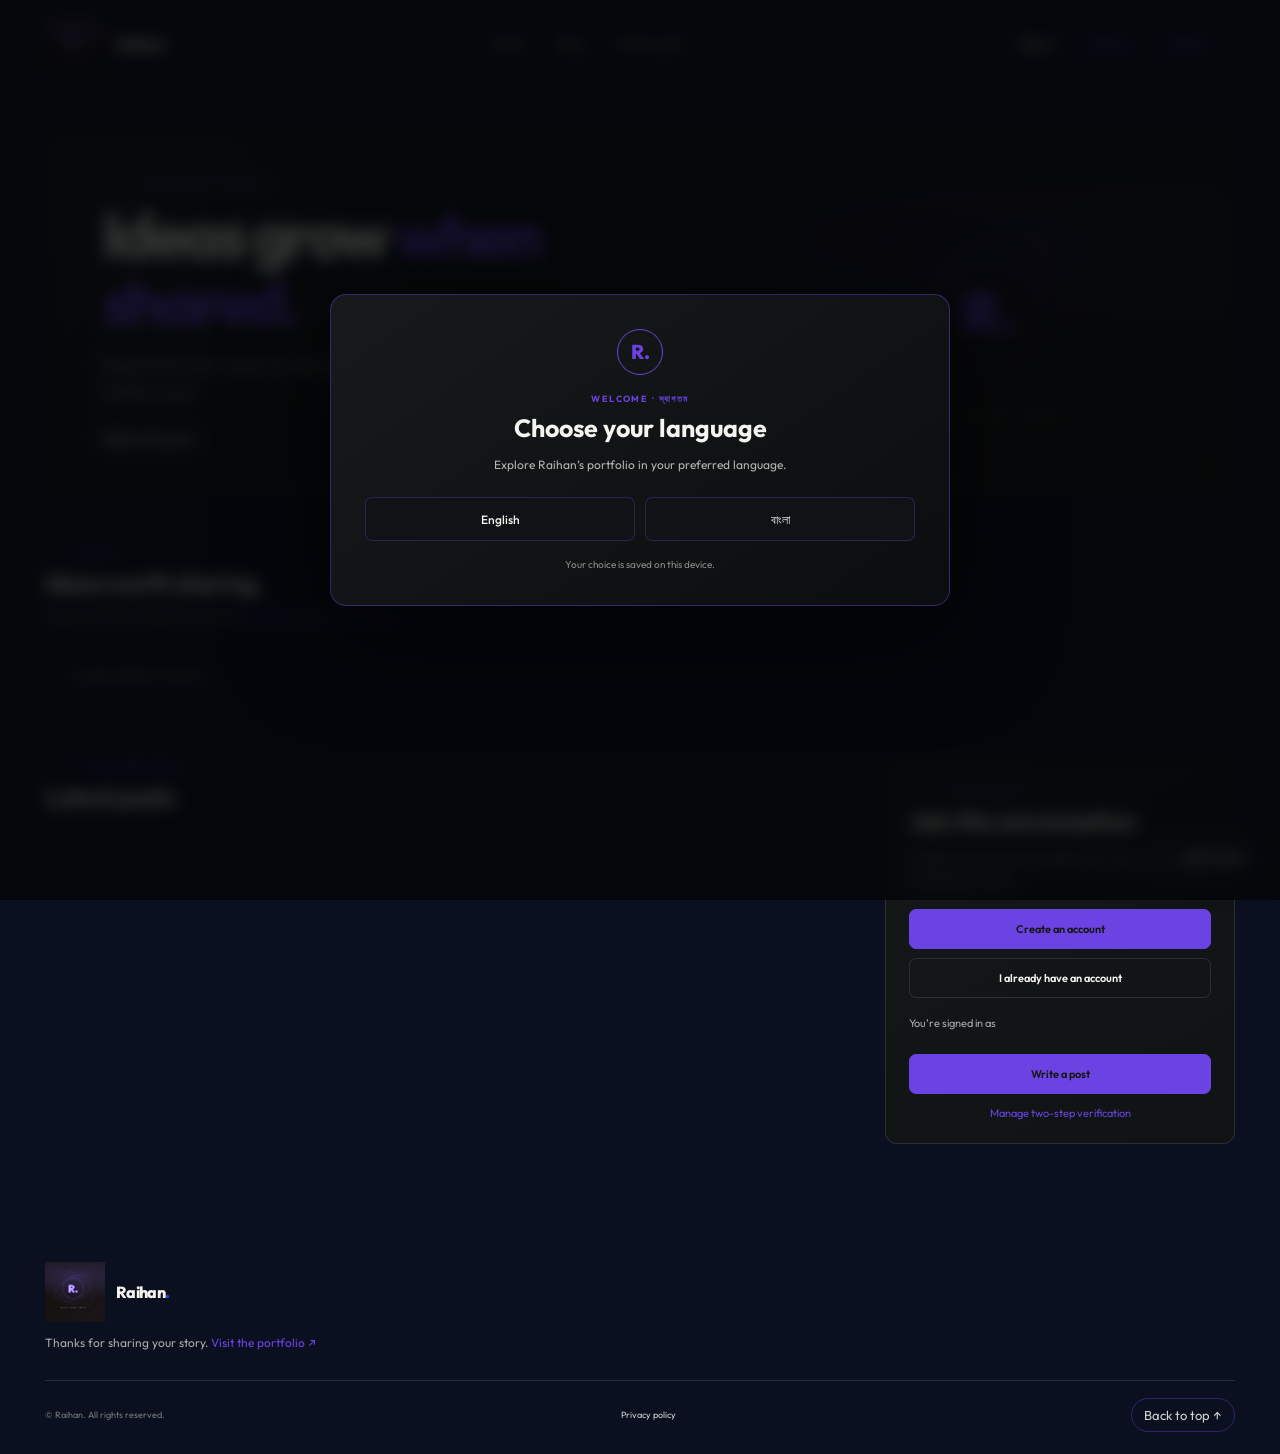
==== commit 418b4bd3: "Improve portfolio SEO and sharing metadata" ====
--- a/blog.html
+++ b/blog.html
@@ -6,8 +6,22 @@
   <meta name="theme-color" content="#090b0d">
   <script>try{document.documentElement.dataset.theme=localStorage.getItem("portfolio-theme")==="light"?"light":"dark"}catch{document.documentElement.dataset.theme="dark"}</script>
   <link rel="icon" type="image/svg+xml" href="/assets/favicon.svg">
-  <meta name="description" content="Read community stories and ideas from Raihan's portfolio. Sign in to share a post.">
-  <title>Blog — Raihan's Portfolio</title>
+  <meta name="description" content="Explore digital marketing ideas and practical notes from Raihan Kabir on SEO, advertising, content, and business growth.">
+  <link rel="canonical" href="https://raihan-my-portfolio.vercel.app/blog.html">
+  <meta property="og:type" content="website">
+  <meta property="og:site_name" content="Raihan Kabir | Digital Marketer">
+  <meta property="og:title" content="Digital Marketing Blog — Raihan Kabir">
+  <meta property="og:description" content="Ideas and practical notes on SEO, advertising, content, and business growth.">
+  <meta property="og:url" content="https://raihan-my-portfolio.vercel.app/blog.html">
+  <meta property="og:image" content="https://raihan-my-portfolio.vercel.app/assets/social-preview.jpg">
+  <meta property="og:image:width" content="1200">
+  <meta property="og:image:height" content="630">
+  <meta property="og:image:alt" content="Raihan Kabir, digital marketer helping brands grow online">
+  <meta name="twitter:card" content="summary_large_image">
+  <meta name="twitter:title" content="Digital Marketing Blog — Raihan Kabir">
+  <meta name="twitter:description" content="Ideas and practical notes on SEO, advertising, content, and business growth.">
+  <meta name="twitter:image" content="https://raihan-my-portfolio.vercel.app/assets/social-preview.jpg">
+  <title>Digital Marketing Blog: SEO, Ads &amp; Growth — Raihan</title>
   <link rel="preconnect" href="https://fonts.googleapis.com">
   <link rel="preconnect" href="https://fonts.gstatic.com" crossorigin>
   <link href="https://fonts.googleapis.com/css2?family=Hind+Siliguri:wght@400;500;600;700&family=Outfit:wght@400;500;600;700;800&display=swap" rel="stylesheet">
@@ -53,7 +67,7 @@
   </div>
   <div class="site-shell">
     <header class="topbar">
-      <a class="brand" href="/" aria-label="Raihan's Portfolio home"><img class="brand-logo" src="/assets/raihan-logo-full.png" alt=""><span>Raihan<span class="brand-dot">.</span></span></a>
+      <a class="brand" href="/" aria-label="Raihan's Portfolio home"><img class="brand-logo" src="/assets/raihan-logo-full.png" width="487" height="484" alt=""><span>Raihan<span class="brand-dot">.</span></span></a>
       <nav class="nav-links" aria-label="Main navigation">
         <a href="/">Home</a><a href="#blog">Blog</a><a href="/post-editor.html">Write a post</a>
       </nav>
@@ -185,7 +199,7 @@
       </div>
     </main>
 
-    <footer class="footer section-wrap blog-footer"><a class="brand" href="/"><img class="brand-logo" src="/assets/raihan-logo-full.png" alt=""><span>Raihan<span class="brand-dot">.</span></span></a><p>Thanks for sharing your story. <a href="/">Visit the portfolio ↗</a></p><div class="footer-bottom"><span>© <span id="year"></span> Raihan. All rights reserved.</span><a href="#blog">Back to top ↑</a></div></footer>
+    <footer class="footer section-wrap blog-footer"><a class="brand" href="/"><img class="brand-logo" src="/assets/raihan-logo-full.png" width="487" height="484" alt=""><span>Raihan<span class="brand-dot">.</span></span></a><p>Thanks for sharing your story. <a href="/">Visit the portfolio ↗</a></p><div class="footer-bottom"><span>© <span id="year"></span> Raihan. All rights reserved.</span><a href="/privacy.html">Privacy policy</a><a href="#blog">Back to top ↑</a></div></footer>
   </div>
   <script src="language.js"></script>
   <script src="theme.js"></script>
--- a/styles.css
+++ b/styles.css
@@ -1,293 +1,294 @@
-:root{--bg:#0b1020;--panel:#10182a;--panel-2:#162033;--gold:#6c43e3;--gold-bright:#004ffc;--office-violet:#6c43e3;--office-blue:#004ffc;--office-pale:#edf2ff;--office-ink:#0f172a;--white:#f5f4ef;--muted:#a7aaa9;--line:rgba(255,255,255,.11);--font:'Outfit',sans-serif;--display:'Outfit',sans-serif}*{box-sizing:border-box}html{scroll-behavior:smooth;scroll-padding-top:90px}body{margin:0;background:var(--bg);color:var(--white);font-family:var(--font);-webkit-font-smoothing:antialiased}.site-shell{overflow:hidden}.section-wrap,.topbar{width:min(1190px,calc(100% - 64px));margin-inline:auto}.topbar{height:88px;display:flex;align-items:center;justify-content:space-between;border-bottom:1px solid var(--line);position:relative;z-index:5}.brand{display:flex;align-items:center;gap:11px;color:var(--white);text-decoration:none;font-family:var(--display);font-size:16px;font-weight:800;letter-spacing:-.04em}.brand-mark{width:34px;height:34px;display:grid;place-items:center;border-radius:50%;border:1px solid var(--gold);color:var(--gold);font-size:18px}.brand-logo{width:clamp(48px,5vw,60px);height:clamp(48px,5vw,60px);display:block;object-fit:contain;flex:none;filter:hue-rotate(205deg) saturate(1.45) brightness(1.08)}.brand-dot{background:linear-gradient(135deg,var(--office-violet),var(--office-blue));-webkit-background-clip:text;background-clip:text;color:transparent}.nav-links{display:flex;align-items:center;gap:35px}.header-actions{display:flex;align-items:center;gap:10px}.nav-links a,.footer-bottom a{color:#d3d3cf;text-decoration:none;font-size:12px;transition:color .2s}.nav-links a:hover,.footer-bottom a:hover{color:var(--gold)}.nav-links .nav-contact{border:1px solid rgba(108,67,227,.55);border-radius:30px;padding:11px 16px;color:var(--white)}.nav-contact span{color:var(--gold);margin-left:8px}.menu-toggle{display:none}.hero{min-height:660px;display:grid;grid-template-columns:1fr 1fr;align-items:center;position:relative;padding-top:28px;padding-bottom:80px}.hero-copy{position:relative;z-index:2;padding:35px 0 30px}.eyebrow{font-size:10px;letter-spacing:.17em;font-weight:700;color:#c7c8c4}.status-dot{display:inline-block;width:7px;height:7px;background:var(--gold);border-radius:50%;margin:0 9px 1px 0;box-shadow:0 0 12px #6c43e380}.hero h1,.section-heading h2,.intro h2,.contact h2{font-family:var(--display);font-size:clamp(48px,6vw,76px);letter-spacing:-.075em;line-height:1.04;margin:29px 0 21px;font-weight:700}.hero h1 em,.section-heading em,.contact h2 em{font-style:normal;color:var(--gold)}.hero-lede{max-width:440px;color:#b6b8b5;font-size:15px;line-height:1.8}.hero-actions{display:flex;align-items:center;gap:26px;margin-top:32px}.button{border:0;border-radius:40px;display:inline-flex;align-items:center;justify-content:center;gap:19px;padding:14px 20px;text-decoration:none;font:700 11px var(--font);cursor:pointer;transition:transform .2s,background .2s}.button:hover{transform:translateY(-2px)}.button-gold{background:var(--gold);color:#111}.button-gold:hover{background:var(--gold-bright)}.button span{font-size:16px}.text-link{font-size:11px;color:#e1e1dc;text-decoration:none}.text-link span{color:var(--gold);margin-left:5px}.hero-proof{display:flex;align-items:center;gap:13px;margin-top:52px;color:#a4a6a3;font-size:10px;line-height:1.6}.hero-proof b{color:#e0e0da}.proof-avatars{display:flex;align-items:center}.proof-avatars span{width:31px;height:31px;border-radius:50%;display:grid;place-items:center;background:#1b1e20;border:1px solid rgba(108,67,227,.65);color:var(--gold);font-size:12px}.proof-avatars span+span{margin-left:-7px;background:#6c43e3;color:#121212}.hero-visual{height:500px;position:relative;display:grid;place-items:center}.portrait-frame{position:relative;z-index:1;width:min(410px,76%);aspect-ratio:1;border-radius:50%;overflow:hidden;border:1px solid rgba(108,67,227,.8);box-shadow:0 0 0 10px #6c43e30b,0 0 70px #6c43e315}.portrait-frame:after{content:"";position:absolute;inset:10px;border-radius:50%;border:1px solid #ffffff25;pointer-events:none}.portrait-frame img{width:100%;height:100%;object-fit:cover;object-position:center 37%;display:block}.visual-orbit{position:absolute;border:1px solid rgba(108,67,227,.2);border-radius:50%;transform:rotate(-24deg)}.orbit-one{width:520px;height:310px}.orbit-two{width:575px;height:370px;transform:rotate(27deg);border-color:#ffffff13}.hero-ring{position:absolute;width:15px;height:15px;border-radius:50%;background:var(--gold);right:12%;top:20%;box-shadow:0 0 20px var(--gold)}.floating-card{position:absolute;z-index:2;background:#131719eF;border:1px solid #ffffff1c;border-radius:12px;box-shadow:0 18px 50px #0008}.card-growth{left:-2%;top:17%;padding:15px 17px;width:164px}.card-label,.card-note{display:block;font-size:8px;letter-spacing:.1em;color:#aeb0ad}.mini-chart{height:52px;display:flex;align-items:end;gap:8px;border-bottom:1px solid #ffffff20;margin:9px 0}.mini-chart i{width:14px;border-radius:3px 3px 0 0;background:linear-gradient(var(--gold-bright),#238c7a);height:26%}.mini-chart i:nth-child(2){height:43%}.mini-chart i:nth-child(3){height:58%}.mini-chart i:nth-child(4){height:74%}.mini-chart i:nth-child(5){height:95%}.mini-chart b{align-self:flex-start;color:var(--gold);font-size:23px;margin-left:auto}.card-note{font-size:9px;letter-spacing:0}.card-stats{right:-3%;bottom:17%;display:flex;align-items:center;gap:11px;padding:12px 16px;color:#c7c8c4;font-size:9px;line-height:1.7}.card-stats b{color:white}.stat-icon{font-size:19px;color:var(--gold)}.hero-scroll{position:absolute;bottom:22px;left:0;display:flex;align-items:center;gap:11px;color:#777b79;font-size:8px;letter-spacing:.16em}.hero-scroll span{width:30px;height:1px;background:var(--gold)}.intro{padding-top:118px}.section-kicker{display:flex;align-items:center;gap:12px;color:#b6b7b1;font-size:9px;letter-spacing:.16em}.section-kicker>span:first-child{color:var(--gold)}.gold-line{width:35px;height:1px;background:var(--gold)}.intro-grid{display:grid;grid-template-columns:1fr 1fr;gap:80px;padding:55px 0 80px}.intro h2{font-size:clamp(42px,5vw,62px);margin:0;letter-spacing:-.065em}.intro h2 span{color:#777b79}.intro-body{max-width:460px;padding-top:6px}.large-copy{font-family:var(--display);font-size:19px;line-height:1.6;color:#e8e8e2;margin:0 0 17px}.intro-body>p:not(.large-copy){font-size:12px;line-height:1.9;color:#9fa29f;margin-bottom:23px}.ticker{overflow:hidden;border-block:1px solid var(--line);padding:16px 0;color:#d1d2cd;font-family:var(--display);font-size:10px;letter-spacing:.14em;white-space:nowrap}.ticker div{word-spacing:14px;animation:ticker 35s linear infinite}.ticker b{color:var(--gold);font-size:15px;margin-inline:10px}@keyframes ticker{to{transform:translateX(-24%)}}.services,.work{padding-top:120px}.section-heading{display:flex;align-items:end;justify-content:space-between;margin:42px 0 44px}.section-heading h2{font-size:clamp(42px,5vw,62px);margin:0}.section-heading>p{font-size:11px;line-height:1.8;color:#999d99;margin:0 3% 7px 0}.service-grid{display:grid;grid-template-columns:repeat(5,minmax(0,1fr));border-top:1px solid var(--line);border-bottom:1px solid var(--line)}.service-card{position:relative;padding:26px 21px 30px;min-height:250px;border-right:1px solid var(--line);transition:background .25s}.service-card:first-child{border-left:1px solid var(--line)}.service-card:hover{background:linear-gradient(150deg,#171a1c,#0a0c0d)}.service-number{font-size:8px;color:#898d8a;letter-spacing:.12em}.service-icon{margin:28px 0 21px;color:var(--gold);font-size:30px;font-family:serif}.service-card h3{font:600 15px var(--display);margin:0 0 10px}.service-card p{font-size:10px;line-height:1.8;color:#999d99;margin:0;max-width:205px}.service-arrow{position:absolute;right:19px;top:23px;color:#707572;font-size:13px}.work{padding-bottom:120px}.work-grid{display:grid;grid-template-columns:1.18fr .82fr;grid-template-rows:245px 245px;gap:16px}.work-item{position:relative;overflow:hidden;border-radius:8px;background:#141719;display:block}.work-item img{width:100%;height:100%;display:block;object-fit:cover;transition:transform .5s,opacity .3s;opacity:.85}.work-item:hover img{transform:scale(1.035);opacity:.65}.work-wide{grid-row:span 1}.work-wide img{object-position:48% 52%}.work-tall{grid-row:span 2}.work-tall img{object-position:center 32%}.work-medium img{object-position:center 44%}.work-item:after{content:"";position:absolute;inset:45% 0 0;background:linear-gradient(transparent,#050606d9);pointer-events:none}.work-caption{position:absolute;z-index:1;left:20px;bottom:18px;display:flex;flex-direction:column;gap:5px}.work-caption b{font:600 13px var(--display)}.work-caption small{font-size:9px;color:#cbccc6}.work-open{position:absolute;z-index:2;right:16px;bottom:17px;width:30px;height:30px;border:1px solid #fff7;border-radius:50%;display:grid;place-items:center;color:var(--gold)}.contact{position:relative;padding:55px 50px 58px;border:1px solid #ffffff16;border-radius:14px;background:radial-gradient(ellipse at 3% 100%,#0c332d 0,transparent 36%),linear-gradient(125deg,#121517,#0c0e10 70%);overflow:hidden}.contact-glow{position:absolute;right:-100px;top:-150px;width:400px;height:400px;background:#6c43e30a;filter:blur(50px);border-radius:50%}.contact>.section-kicker,.contact-grid{position:relative;z-index:1}.contact-grid{display:grid;grid-template-columns:1fr .86fr;gap:65px;margin-top:43px}.contact h2{font-size:clamp(45px,5vw,66px);margin:13px 0 17px}.contact-intro{max-width:355px;font-size:11px;line-height:1.8;color:#a9aca8}.contact-direct{margin-top:34px;max-width:355px}.contact-option{display:flex;align-items:center;gap:12px;padding:13px 0;border-top:1px solid var(--line);text-decoration:none;color:white}.contact-option:last-child{border-bottom:1px solid var(--line)}.contact-option-icon{width:33px;height:33px;border:1px solid #6c43e366;border-radius:50%;display:grid;place-items:center;color:var(--gold)}.contact-option>span:nth-child(2){display:flex;flex-direction:column;gap:4px;flex:1}.contact-option small{font-size:8px;letter-spacing:.12em;color:#999d99}.contact-option b{font-size:10px;font-weight:500}.contact-option>span:last-child{color:var(--gold)}.contact-form{padding:25px;background:#090b0dc9;border:1px solid #ffffff18;border-radius:10px;display:flex;flex-direction:column;gap:17px}.contact-form label{font-size:9px;color:#c6c8c4;display:flex;flex-direction:column;gap:8px}.contact-form input,.contact-form textarea{width:100%;resize:vertical;background:#111416;border:1px solid #ffffff18;border-radius:5px;padding:12px;color:#f5f4ef;font:10px var(--font);outline:none}.contact-form input:focus,.contact-form textarea:focus{border-color:#6c43e380}.contact-form input::placeholder,.contact-form textarea::placeholder{color:#626866}.contact-form .button{align-self:flex-start}.form-note{margin:0;color:#868b87;font-size:8px;line-height:1.6}.form-note code{color:var(--gold)}.footer{padding-top:38px;padding-bottom:22px;margin-top:55px}.footer>p{color:#777c79;font-size:9px;margin:13px 0 30px}.footer-telegram{display:inline-flex;align-items:center;gap:10px;margin:0 0 28px;padding:12px 17px;border:1px solid rgba(108,67,227,.55);border-radius:30px;color:var(--white);font-size:11px;font-weight:700;text-decoration:none;transition:background .2s,border-color .2s,color .2s}.footer-telegram span{color:var(--gold);font-size:15px}.footer-telegram:hover{background:var(--gold);border-color:var(--gold);color:#111}.footer-telegram:hover span{color:#111}.footer-bottom{padding-top:17px;border-top:1px solid var(--line);display:flex;align-items:center;justify-content:space-between;color:#777b79;font-size:9px}.footer-bottom a{font-size:9px}.codex-credit span{color:var(--gold);margin-left:4px}
-@media(max-width:900px){.section-wrap,.topbar{width:min(100% - 44px,700px)}.nav-links{gap:20px}.nav-links a{font-size:11px}.hero{min-height:590px;grid-template-columns:1fr .86fr}.hero h1{font-size:58px}.hero-visual{height:430px}.portrait-frame{width:85%}.orbit-one{width:420px;height:260px}.orbit-two{width:460px;height:305px}.card-growth{left:-4%;top:14%;transform:scale(.88);transform-origin:left top}.card-stats{right:-5%;bottom:14%;transform:scale(.9)}.intro-grid{gap:36px}.service-grid{grid-template-columns:repeat(2,1fr)}.service-card:nth-child(3){border-left:1px solid var(--line);border-top:1px solid var(--line)}.service-card:nth-child(4){border-top:1px solid var(--line)}.service-card:nth-child(5){border-left:1px solid var(--line);border-top:1px solid var(--line);grid-column:1/-1;width:50%;justify-self:center}.contact{padding-inline:32px}.contact-grid{gap:30px}}
-@media(max-width:640px){.section-wrap,.topbar{width:calc(100% - 36px)}.topbar{height:70px}.menu-toggle{display:flex;flex-direction:column;gap:5px;background:none;border:0;padding:9px}.menu-toggle span{width:20px;height:1px;background:var(--gold)}.nav-links{display:none;position:absolute;right:0;top:60px;padding:18px;background:#111416;border:1px solid var(--line);border-radius:8px;flex-direction:column;align-items:stretch;gap:18px;min-width:180px}.nav-links.open{display:flex}.hero{grid-template-columns:1fr;padding-top:40px;padding-bottom:60px;min-height:unset}.hero-copy{padding:12px 0 0}.hero h1{font-size:clamp(49px,13vw,68px);margin-top:23px}.hero-lede{font-size:13px;max-width:390px}.hero-proof{margin-top:33px}.hero-visual{grid-row:1;grid-column:1;height:min(94vw,390px);margin:0 -4px 15px}.portrait-frame{width:min(72vw,300px)}.orbit-one{width:90vw;height:55vw}.orbit-two{width:100vw;height:66vw}.card-growth{left:0;top:12%;transform:scale(.75)}.card-stats{right:-1%;bottom:11%;transform:scale(.78);transform-origin:right bottom}.hero-ring{right:12%;top:14%}.hero-scroll{display:none}.intro{padding-top:78px}.intro-grid{grid-template-columns:1fr;gap:22px;padding:37px 0 45px}.intro h2{font-size:48px}.large-copy{font-size:17px}.services,.work{padding-top:80px}.section-heading{display:block;margin:33px 0 29px}.section-heading h2{font-size:48px}.section-heading>p{margin-top:15px}.service-grid{grid-template-columns:1fr 1fr}.service-card{padding:19px 14px;min-height:238px}.service-card h3{font-size:13px}.service-card p{font-size:9px}.service-icon{margin:22px 0 17px}.work-grid{grid-template-columns:1fr 1fr;grid-template-rows:190px 190px 190px;gap:10px}.work-wide{grid-column:span 2}.work-tall{grid-column:span 1;grid-row:span 2}.work-medium:last-child{grid-column:span 1}.work-caption{left:12px;bottom:12px}.work-caption b{font-size:11px}.work-caption small{font-size:8px}.work-open{right:9px;bottom:9px;width:25px;height:25px}.contact{padding:32px 20px;border-radius:10px}.contact-grid{grid-template-columns:1fr;gap:25px;margin-top:32px}.contact h2{font-size:51px}.contact-form{padding:19px}.footer{margin-top:38px}.footer-bottom{gap:12px;flex-wrap:wrap}.footer-bottom span{width:100%}}
-@media(prefers-reduced-motion:reduce){*,*:before,*:after{scroll-behavior:auto!important;animation-duration:.01ms!important;animation-iteration-count:1!important;transition-duration:.01ms!important}}
-/* A balanced six-piece gallery keeps every supplied campaign visual in view. */
-.work-grid{grid-template-columns:repeat(3,minmax(0,1fr));grid-template-rows:repeat(2,250px)}
-.work-wide,.work-tall,.work-medium,.work-medium:last-child{grid-column:auto;grid-row:auto}
-.work-wide img{object-position:center}
-@media(max-width:900px){.work-grid{grid-template-columns:repeat(2,minmax(0,1fr));grid-template-rows:repeat(3,220px)}}
-@media(max-width:640px){.work-grid{grid-template-columns:repeat(2,minmax(0,1fr));grid-template-rows:repeat(3,185px)}.work-wide,.work-tall{grid-column:auto;grid-row:auto}}
-
-.workplace-note{font-size:11px;color:#9fa29f;margin-top:0}.workplace-note a{color:var(--gold);text-decoration:none}.workplace-note a:hover{text-decoration:underline}
-
-
-/* CV profile: career, capabilities, education and languages */
-.experience{padding:100px 0 108px;border-top:1px solid var(--line)}
-.experience .section-heading h2{font-size:clamp(42px,5vw,62px)}
-.experience-grid{display:grid;grid-template-columns:minmax(0,1.15fr) minmax(280px,.85fr);gap:44px;margin-top:38px;align-items:start}
-.experience-subhead,.experience-card h3{margin:0 0 16px;font:700 13px var(--display);letter-spacing:.02em;color:var(--white)}
-.experience-item{display:flex;justify-content:space-between;gap:20px;padding:17px 0;border-top:1px solid var(--line)}
-.experience-item h4{margin:0;color:#f1f0eb;font:600 13px/1.45 var(--font)}
-.experience-item p{margin:4px 0 0;color:#adb0ad;font:11px/1.5 var(--font)}
-.experience-item small{display:block;margin-top:5px;color:#858a87;font:10px/1.5 var(--font)}
-.experience-date{flex:none;color:#9b9e9b;font:10px/1.5 var(--font);text-align:right}
-.experience-side{display:grid;gap:13px}
-.experience-card{padding:22px;border:1px solid var(--line);border-radius:9px;background:linear-gradient(140deg,#131719,#0e1012)}
-.experience-card h3{padding-bottom:12px;border-bottom:1px solid rgba(108,67,227,.32);margin-bottom:14px}
-.skill-chips{display:flex;flex-wrap:wrap;gap:7px}
-.skill-chips span{padding:6px 9px;border:1px solid #ffffff18;border-radius:20px;color:#d8d9d4;font:9px var(--font)}
-.experience-note{margin:13px 0 0;color:#929693;font:10px/1.6 var(--font)}
-.education-list{list-style:none;padding:0;margin:0;display:grid;gap:14px}
-.education-list li{display:grid;gap:4px}
-.education-list strong,.language-list strong{color:#e8e8e2;font-size:10px;font-weight:600}
-.education-list span,.language-list{color:#a5a8a5;font:10px/1.65 var(--font)}
-.language-list{margin:0}
-@media(max-width:900px){.experience-grid{grid-template-columns:1fr;gap:30px}.experience-side{grid-template-columns:repeat(2,minmax(0,1fr))}}
-@media(max-width:640px){.experience{padding:78px 0}.experience-side{grid-template-columns:1fr}.experience-item{gap:10px}.experience-date{max-width:105px}.experience-card{padding:19px}}
-
-
-.footer-bottom a:last-child{font-size:13px;padding:8px 12px;border:1px solid rgba(108,67,227,.38);border-radius:24px}
-.footer-bottom a:last-child:hover{border-color:rgba(108,67,227,.75)}
-
-
-/* Reply BD homepage preview embedded in the portfolio */
-.reply-widget{padding-top:38px;padding-bottom:105px}
-.reply-widget .section-heading{margin-bottom:30px}
-.reply-widget-frame{overflow:hidden;border:1px solid rgba(255,255,255,.15);border-radius:12px;background:#071321;box-shadow:0 30px 80px #0007}
-.reply-widget-toolbar{height:42px;display:flex;align-items:center;gap:12px;padding:0 14px;background:#141719;border-bottom:1px solid rgba(255,255,255,.12);color:#aeb3b0;font-size:9px}
-.reply-widget-toolbar>a{margin-left:auto;color:var(--gold);text-decoration:none}
-.reply-window-dots{display:flex;gap:5px}
-.reply-window-dots i{width:7px;height:7px;border-radius:50%;background:#df6c68}
-.reply-window-dots i:nth-child(2){background:#67cdbb}
-.reply-window-dots i:nth-child(3){background:#68c485}
-.reply-widget-frame iframe{display:block;width:100%;height:980px;border:0;background:#071321}
-.reply-widget-note{margin:13px 2px 0;color:#898f8b;font-size:9px;line-height:1.7}
-.reply-widget-note a{color:var(--gold);text-decoration:none}
-@media(max-width:640px){.reply-widget{padding-top:12px;padding-bottom:75px}.reply-widget-frame iframe{height:820px}.reply-widget-toolbar{gap:8px;padding-inline:10px;font-size:8px}}
-
-/* Selected work carousel */
-.work-grid[aria-roledescription="carousel"]{display:block;position:relative;height:clamp(300px,52vw,560px);max-height:560px;overflow:hidden;border-radius:8px;background:#101316}
-.work-grid[aria-roledescription="carousel"] .work-item{display:none;width:100%;height:100%;border-radius:8px}
-.work-grid[aria-roledescription="carousel"] .work-item.is-active{display:block;animation:work-slide-in .45s ease both}
-.work-grid[aria-roledescription="carousel"] .work-item img{object-fit:contain;background:#101316}
-.work-controls{display:flex;align-items:center;justify-content:center;gap:16px;margin-top:18px}
-.work-control{width:38px;height:38px;border:1px solid rgba(108,67,227,.55);border-radius:50%;background:transparent;color:var(--gold);font:600 16px var(--font);cursor:pointer}
-.work-control:hover,.work-control:focus-visible{background:#6c43e318;outline:2px solid var(--gold);outline-offset:2px}
-.work-slide-status{min-width:42px;text-align:center;color:#b6b7b1;font-size:10px;font-variant-numeric:tabular-nums}
-@keyframes work-slide-in{from{opacity:.25}to{opacity:1}}
-@media(max-width:640px){.work-grid[aria-roledescription="carousel"]{height:min(74vw,390px);min-height:260px}}
-@media(prefers-reduced-motion:reduce){.work-grid[aria-roledescription="carousel"] .work-item.is-active{animation:none}}
-
-.language-switch{display:inline-flex;align-items:center;justify-content:center;min-width:44px;padding:9px 12px;border:1px solid rgba(108,67,227,.45);border-radius:22px;color:var(--gold)!important;font:600 11px var(--font)!important;text-decoration:none}
-.language-switch:hover{background:#6c43e318}
-.language-dialog[hidden]{display:none}
-.language-dialog{position:fixed;inset:0;z-index:1000;display:grid;place-items:center;padding:22px}
-.language-backdrop{position:absolute;inset:0;background:rgba(3,5,6,.78);backdrop-filter:blur(8px)}
-.language-card{position:relative;width:min(450px,100%);padding:34px;border:1px solid rgba(108,67,227,.42);border-radius:16px;background:linear-gradient(145deg,#171a1b,#0b0d0f);box-shadow:0 28px 100px #0009;text-align:center}
-.language-mark{display:inline-grid;place-items:center;width:46px;height:46px;border:1px solid var(--gold);border-radius:50%;color:var(--gold);font:800 20px var(--display)}
-.language-eyebrow{margin:18px 0 8px;color:var(--gold);font:700 9px var(--font);letter-spacing:.16em}
-.language-card h2{margin:0;color:var(--white);font:700 25px/1.25 var(--display)}
-.language-card>p:not(.language-eyebrow){margin:11px 0 22px;color:#b2b5b2;font:12px/1.7 var(--font)}
-.language-options{display:grid;grid-template-columns:1fr 1fr;gap:10px}
-.language-options a{display:flex;justify-content:space-between;align-items:center;padding:13px 15px;border:1px solid rgba(108,67,227,.48);border-radius:8px;color:var(--white);font:600 12px var(--font);text-decoration:none}
-.language-options a:hover,.language-options a:focus-visible{background:#6c43e3;color:#111;outline:2px solid var(--gold);outline-offset:2px}
-.language-card small{display:block;margin-top:17px;color:#888e8a;font:10px var(--font)}
-html[lang="bn"] body{font-family:'Hind Siliguri','Outfit',sans-serif}
-html[lang="bn"] .hero h1,html[lang="bn"] .intro h2,html[lang="bn"] .section-heading h2,html[lang="bn"] .contact h2,html[lang="bn"] .language-card h2{font-family:'Hind Siliguri',var(--display),sans-serif;letter-spacing:0;line-height:1.4}
-html[lang="bn"] .section-kicker,html[lang="bn"] .hero-scroll,html[lang="bn"] .eyebrow{letter-spacing:.04em}
-@media(max-width:640px){.language-card{padding:26px 20px}.language-options a{padding:12px}}
-
-
-/* Footer portfolio assistant */
-.portfolio-assistant .sr-only{position:absolute;width:1px;height:1px;padding:0;margin:-1px;overflow:hidden;clip:rect(0,0,0,0);white-space:nowrap;border:0}
-.portfolio-assistant{--assistant-gold:#6c43e3;position:relative;isolation:isolate;overflow:hidden;display:grid;grid-template-columns:minmax(220px,.86fr) minmax(0,1.14fr);gap:clamp(24px,4vw,56px);align-items:center;margin:clamp(36px,6vw,72px) 0 28px;padding:clamp(24px,4vw,42px);border:1px solid rgba(108,67,227,.25);border-radius:18px;background:radial-gradient(ellipse at 88% 6%,rgba(108,67,227,.11),transparent 38%),linear-gradient(135deg,#171a1b 0%,#0d0f10 70%);box-shadow:0 22px 70px rgba(0,0,0,.22)}
-.portfolio-assistant::before{content:"";position:absolute;z-index:-1;right:-90px;bottom:-140px;width:300px;height:300px;border:1px solid rgba(108,67,227,.12);border-radius:50%;box-shadow:0 0 0 32px rgba(108,67,227,.025),0 0 0 64px rgba(108,67,227,.02)}
-.portfolio-assistant-intro,.assistant-preview,.portfolio-assistant-panel{position:relative;z-index:1;min-width:0}
-.assistant-heading-row{display:flex;align-items:center;gap:9px;margin-bottom:22px}
-.assistant-mark{display:grid;place-items:center;width:28px;height:28px;border:1px solid rgba(108,67,227,.6);border-radius:50%;color:var(--assistant-gold);font-size:13px}
-.assistant-kicker,.assistant-preview-label{color:var(--assistant-gold);font:700 9px/1.3 var(--font);letter-spacing:.15em}
-.assistant-online{display:inline-flex;align-items:center;gap:6px;margin-left:auto;color:#a9aea9;font:600 8px/1 var(--font);letter-spacing:.08em}
-.assistant-online i,.assistant-chat-status i{display:block;width:6px;height:6px;border-radius:50%;background:#85c78d;box-shadow:0 0 10px rgba(133,199,141,.65)}
-.portfolio-assistant-intro h2{margin:0;color:var(--white);font:700 clamp(24px,3vw,35px)/1.2 var(--display);letter-spacing:-.035em}
-.portfolio-assistant-intro h2 span,.portfolio-assistant-intro h2 em{display:block}
-.portfolio-assistant-intro h2 em{margin-top:4px;color:var(--assistant-gold);font-style:normal}
-.assistant-intro-copy{max-width:390px;margin:15px 0 0;color:#aeb2af;font:400 12px/1.8 var(--font)}
-.portfolio-assistant-toggle{display:inline-flex;align-items:center;gap:22px;margin-top:23px;padding:12px 16px;border:1px solid rgba(108,67,227,.65);border-radius:7px;background:var(--assistant-gold);color:#121313;font:700 11px var(--font);cursor:pointer;transition:transform .2s ease,box-shadow .2s ease,background .2s ease}
-.portfolio-assistant-toggle:hover{transform:translateY(-2px);box-shadow:0 8px 22px rgba(108,67,227,.18);background:#95e9db}
-.portfolio-assistant-toggle:focus-visible,.assistant-quick-questions button:focus-visible,.assistant-submit:focus-visible,.assistant-form input:focus-visible{outline:2px solid var(--assistant-gold);outline-offset:3px}
-.assistant-toggle-icon{font-size:15px;line-height:1}
-.assistant-guidance{display:block;margin-top:12px;color:#777e79;font:400 9px/1.6 var(--font)}
-.assistant-preview{min-height:190px;padding:24px 0 24px clamp(24px,4vw,48px);border-left:1px solid rgba(108,67,227,.18)}
-.assistant-preview-label{display:block;margin-bottom:20px}
-.assistant-preview-items{display:grid;gap:13px}
-.assistant-preview-items span{display:flex;align-items:center;gap:13px;color:#dedfdb;font:500 13px/1.5 var(--font)}
-.assistant-preview-items i{color:#888e89;font:600 9px/1 var(--font);letter-spacing:.08em}
-.assistant-preview-mark{position:absolute;right:0;bottom:8px;color:rgba(108,67,227,.6);font-size:25px}
-.portfolio-assistant-panel[hidden],.assistant-preview[hidden]{display:none}
-.portfolio-assistant-panel{grid-column:2;grid-row:1 / span 2;padding:17px;border:1px solid rgba(108,67,227,.2);border-radius:13px;background:rgba(5,7,8,.56);box-shadow:0 14px 36px rgba(0,0,0,.2)}
-.portfolio-assistant.is-open{grid-template-columns:minmax(190px,.72fr) minmax(0,1.28fr);align-items:start}
-.portfolio-assistant.is-open .portfolio-assistant-panel{grid-row:1;align-self:stretch}
-.assistant-chat-header{display:flex;align-items:center;gap:10px;padding:2px 1px 14px;border-bottom:1px solid rgba(255,255,255,.08)}
-.assistant-avatar{display:grid;place-items:center;flex:0 0 34px;width:34px;height:34px;border-radius:50%;background:linear-gradient(145deg,#9beadd,#248c7a);color:#151515;font:800 14px var(--display)}
-.assistant-chat-identity{display:grid;gap:3px;min-width:0}
-.assistant-chat-title{overflow:hidden;color:#f0f0ec;font:700 11px/1.3 var(--font);text-overflow:ellipsis;white-space:nowrap}
-.assistant-chat-subtitle{color:#8f9691;font:400 9px/1.3 var(--font)}
-.assistant-chat-status{display:inline-flex;align-items:center;gap:6px;margin-left:auto;color:#a8b0a9;font:600 8px var(--font);letter-spacing:.06em}
-.assistant-chat-status i{width:5px;height:5px}
-.assistant-messages{display:flex;flex-direction:column;gap:9px;height:220px;overflow:auto;margin:14px 0 10px;padding:3px 4px 8px;scrollbar-color:rgba(108,67,227,.4) transparent;scrollbar-width:thin}
-.assistant-message{max-width:88%;padding:10px 12px;border:1px solid rgba(255,255,255,.07);border-radius:12px 12px 12px 3px;background:#191c1d;color:#e5e7e3;font:400 11px/1.7 var(--font);white-space:pre-wrap;overflow-wrap:anywhere}
-.assistant-message-user{align-self:flex-end;border-color:rgba(108,67,227,.22);border-radius:12px 12px 3px 12px;background:rgba(108,67,227,.13);color:#d8fff5}
-.assistant-typing{display:flex;align-items:center;gap:8px;margin:0 3px 10px;color:#aeb4af;font:400 9px/1.4 var(--font)}
-.assistant-typing[hidden]{display:none}
-.assistant-typing-dots{display:inline-flex;gap:3px}
-.assistant-typing-dots i{width:4px;height:4px;border-radius:50%;background:var(--assistant-gold);animation:assistant-dot-pulse 1.1s ease-in-out infinite}
-.assistant-typing-dots i:nth-child(2){animation-delay:.14s}.assistant-typing-dots i:nth-child(3){animation-delay:.28s}
-@keyframes assistant-dot-pulse{0%,60%,100%{opacity:.35;transform:translateY(0)}30%{opacity:1;transform:translateY(-3px)}}
-.assistant-quick-questions{display:flex;flex-wrap:wrap;gap:6px;margin:10px 0 12px}
-.assistant-quick-questions button{padding:7px 10px;border:1px solid rgba(255,255,255,.13);border-radius:20px;background:transparent;color:#c5cac5;font:500 9px/1.25 var(--font);cursor:pointer;transition:border-color .15s ease,color .15s ease,background .15s ease}
-.assistant-quick-questions button:hover:not(:disabled){border-color:rgba(108,67,227,.7);background:rgba(108,67,227,.07);color:#9debdc}
-.assistant-quick-questions button:disabled{opacity:.55;cursor:wait}
-.assistant-form{display:flex;gap:8px;align-items:stretch}
-.assistant-form input{flex:1;min-width:0;padding:11px 12px;border:1px solid rgba(255,255,255,.12);border-radius:7px;background:#0b0d0e;color:#f3f3ef;font:400 10px/1.4 var(--font)}
-.assistant-form input::placeholder{color:#777f79}
-.assistant-form input:focus-visible{outline-offset:1px}
-.assistant-form input:disabled{opacity:.65}
-.assistant-submit{display:inline-flex;align-items:center;justify-content:center;gap:8px;min-width:72px;padding:0 13px;border:0;border-radius:7px;background:var(--assistant-gold);color:#151515;font:700 10px var(--font);cursor:pointer}
-.assistant-submit:hover:not(:disabled){background:#95e9db}
-.assistant-submit:disabled{opacity:.7;cursor:wait}
-.assistant-notice{margin:10px 0 0;color:#818883;font:400 8px/1.55 var(--font)}
-html[lang="bn"] .portfolio-assistant-intro h2{font-family:'Hind Siliguri',var(--display),sans-serif;font-size:clamp(21px,2.6vw,30px);line-height:1.45;letter-spacing:0}
-html[lang="bn"] .assistant-kicker,html[lang="bn"] .assistant-online,html[lang="bn"] .assistant-chat-status,html[lang="bn"] .assistant-preview-label{letter-spacing:0}
-@media(max-width:760px){.portfolio-assistant,.portfolio-assistant.is-open{grid-template-columns:1fr;gap:21px;padding:22px}.portfolio-assistant-panel,.portfolio-assistant.is-open .portfolio-assistant-panel{grid-column:1;grid-row:auto}.assistant-preview{min-height:0;padding:18px 0 8px;border-left:0;border-top:1px solid rgba(108,67,227,.18)}.assistant-preview-label{margin-bottom:13px}.assistant-preview-items{grid-template-columns:repeat(3,minmax(0,1fr));gap:8px}.assistant-preview-items span{align-items:flex-start;flex-direction:column;gap:7px;font-size:10px}.assistant-preview-mark{right:1px;bottom:10px}.assistant-messages{height:190px}}
-@media(max-width:440px){.portfolio-assistant,.portfolio-assistant.is-open{padding:18px}.assistant-heading-row{gap:7px}.assistant-kicker{font-size:8px}.assistant-mark{width:25px;height:25px}.assistant-preview-items{grid-template-columns:1fr;gap:10px}.assistant-preview-items span{align-items:center;flex-direction:row;gap:10px}.assistant-preview-mark{bottom:8px}.portfolio-assistant-panel{padding:13px}.assistant-quick-questions button{padding:7px 8px;font-size:8px}}
-@media(prefers-reduced-motion:reduce){.portfolio-assistant-toggle,.assistant-quick-questions button{transition:none}.assistant-typing-dots i{animation:none}}
-
-.assistant-media-tools{display:flex;align-items:center;gap:7px;margin:8px 0}
-.assistant-tool{padding:7px 10px;border:1px solid rgba(255,255,255,.14);border-radius:18px;background:transparent;color:#d4d6d1;font:500 9px/1.2 var(--font);cursor:pointer}
-.assistant-tool:hover:not(:disabled),.assistant-speak:hover{border-color:rgba(108,67,227,.6);color:var(--assistant-gold)}
-.assistant-tool:focus-visible,.assistant-speak:focus-visible,.assistant-image-remove:focus-visible{outline:2px solid var(--assistant-gold);outline-offset:2px}
-.assistant-tool:disabled{opacity:.55}
-.assistant-media-status{color:#aeb4af;font:400 8px/1.4 var(--font)}
-.assistant-image-preview{position:relative;display:inline-flex;margin:2px 0 8px}
-.assistant-image-preview[hidden]{display:none}
-.assistant-image-preview img{max-width:140px;max-height:95px;border:1px solid rgba(108,67,227,.35);border-radius:8px;object-fit:cover}
-.assistant-image-remove{position:absolute;top:-7px;right:-7px;width:22px;height:22px;border:1px solid #333;border-radius:50%;background:#171a1b;color:white;cursor:pointer}
-.assistant-message-image{display:block;max-width:min(240px,100%);max-height:170px;margin-top:7px;border-radius:7px;object-fit:contain}
-.assistant-speak{display:block;margin-top:7px;padding:4px 7px;border:1px solid rgba(255,255,255,.14);border-radius:14px;background:transparent;color:#bec4be;font:500 8px var(--font);cursor:pointer}
-@media(max-width:440px){.assistant-media-tools{flex-wrap:wrap}.assistant-media-status{flex-basis:100%}}
-
-.assistant-expand{display:grid;place-items:center;flex:0 0 28px;width:28px;height:28px;border:1px solid rgba(255,255,255,.14);border-radius:7px;background:transparent;color:#c8cec8;font:600 15px/1 var(--font);cursor:pointer}
-.assistant-expand:hover{border-color:rgba(108,67,227,.7);color:var(--assistant-gold)}
-.assistant-expand:focus-visible{outline:2px solid var(--assistant-gold);outline-offset:2px}
-.assistant-fullscreen-open{overflow:hidden}
-.portfolio-assistant-panel.is-fullscreen{position:fixed;z-index:10001;inset:12px;display:flex;flex-direction:column;width:auto;height:calc(100dvh - 24px);max-height:none;margin:0;padding:clamp(14px,2vw,24px);border-color:rgba(108,67,227,.34);border-radius:16px;background:radial-gradient(ellipse at 90% 0%,rgba(108,67,227,.09),transparent 38%),#090b0d;box-shadow:0 0 0 100vmax rgba(0,0,0,.84),0 20px 70px rgba(0,0,0,.6)}
-.portfolio-assistant-panel.is-fullscreen .assistant-chat-header{flex:none}
-.portfolio-assistant-panel.is-fullscreen .assistant-messages{height:auto;min-height:0;flex:1;margin:14px 0 10px}
-.portfolio-assistant-panel.is-fullscreen .assistant-typing,.portfolio-assistant-panel.is-fullscreen .assistant-quick-questions,.portfolio-assistant-panel.is-fullscreen .assistant-media-tools,.portfolio-assistant-panel.is-fullscreen .assistant-form,.portfolio-assistant-panel.is-fullscreen .assistant-notice{flex:none}
-@media(max-width:600px){.portfolio-assistant-panel.is-fullscreen{inset:0;width:100vw;height:100dvh;padding:calc(12px + env(safe-area-inset-top)) 12px calc(12px + env(safe-area-inset-bottom));border:0;border-radius:0}.portfolio-assistant-panel.is-fullscreen .assistant-messages{margin-top:10px}}
-
-.assistant-fullscreen-open .sr-only{position:absolute!important;width:1px!important;height:1px!important;padding:0!important;margin:-1px!important;overflow:hidden!important;clip:rect(0,0,0,0)!important;white-space:nowrap!important;border:0!important}
-.portfolio-assistant-panel.is-fullscreen{--assistant-gold:#6c43e3}
-
-
-/* Typography refresh: expressive English display and comfortable Bangla text. */
-:root{--font:'Outfit',sans-serif;--display:'Outfit',sans-serif}
-html[lang="bn"] body{font-family:'Hind Siliguri','Outfit',sans-serif}
-html[lang="bn"] .hero h1,html[lang="bn"] .intro h2,html[lang="bn"] .section-heading h2,html[lang="bn"] .contact h2,html[lang="bn"] .language-card h2{font-family:'Hind Siliguri','Outfit',sans-serif}
-.hero h1 em,.section-heading em,.contact h2 em{background:linear-gradient(100deg,#6c43e3 5%,#a9f3e5 58%,#6c43e3);-webkit-background-clip:text;background-clip:text;color:transparent}
-.hero h1,.section-heading h2,.intro h2,.contact h2{text-wrap:balance}
-.service-card{transition:background .25s,transform .25s,border-color .25s}
-.service-card:hover{transform:translateY(-4px);border-color:rgba(108,67,227,.4)}
-.work-item{transition:box-shadow .3s,transform .3s}
-.work-item:hover{transform:translateY(-3px);box-shadow:0 18px 44px rgba(0,0,0,.35),0 0 0 1px rgba(108,67,227,.24)}
-.status-dot{animation:status-glow 2.8s ease-in-out infinite}
-@keyframes status-glow{50%{box-shadow:0 0 18px #6c43e3b5}}
-@media(prefers-reduced-motion:reduce){.status-dot{animation:none}.service-card,.work-item{transition:none}.service-card:hover,.work-item:hover{transform:none}}
-
-/* Expanded language selector and on-demand translations. */
-.language-switch{appearance:none;background:transparent;cursor:pointer;gap:7px}
-.language-menu{position:relative}
-.language-menu-options{position:absolute;z-index:40;top:calc(100% + 9px);right:0;width:190px;max-height:min(64vh,430px);overflow:auto;padding:8px;border:1px solid rgba(108,67,227,.4);border-radius:10px;background:#101315;box-shadow:0 16px 42px #0009;display:grid;gap:5px}
-.language-menu-options[hidden]{display:none!important}
-.language-menu-options button,.language-options button{appearance:none;width:100%;display:flex;align-items:center;justify-content:flex-start;padding:10px 12px;border:1px solid transparent;border-radius:7px;background:transparent;color:var(--white);font:500 12px var(--font);text-align:start;cursor:pointer}
-.language-menu-options button:hover,.language-menu-options button:focus-visible,.language-options button:hover,.language-options button:focus-visible{border-color:rgba(108,67,227,.55);background:#6c43e318;outline:none}
-.language-options{grid-template-columns:repeat(2,minmax(0,1fr));max-height:58vh;overflow:auto}
-.language-options button{justify-content:center;min-height:44px;border-color:rgba(108,67,227,.3);background:#101315}
-.language-card{width:min(620px,100%);max-height:94vh;overflow:auto}
-/* Keep the source page visible while an optional translation is loading. */
-@media(max-width:640px){.language-options{grid-template-columns:repeat(2,minmax(0,1fr))}.language-menu-options{width:min(235px,calc(100vw - 36px));grid-template-columns:repeat(2,minmax(0,1fr))}}
-
-
-/* Playful one-tap skills in the footer assistant */
-.assistant-skill-picks{margin:0 0 12px;padding:10px 11px;border:1px solid rgba(108,67,227,.14);border-radius:9px;background:rgba(108,67,227,.035)}
-.assistant-skill-label{display:block;margin-bottom:8px;color:#b8a46f;font:700 8px/1.4 var(--font);letter-spacing:.12em}
-.assistant-skill-buttons{display:flex;flex-wrap:wrap;gap:6px}
-.assistant-skill-buttons button{padding:6px 8px;border:1px solid rgba(108,67,227,.22);border-radius:999px;background:#151819;color:#e8e6de;font:500 9px/1.4 var(--font);cursor:pointer;transition:border-color .18s ease,background .18s ease,transform .18s ease}
-.assistant-skill-buttons button:hover{transform:translateY(-1px);border-color:rgba(108,67,227,.62);background:rgba(108,67,227,.09)}
-.assistant-skill-buttons button:focus-visible{outline:2px solid var(--assistant-gold);outline-offset:2px}
-@media(max-width:600px){.assistant-skill-picks{padding:9px}.assistant-skill-buttons{gap:5px}.assistant-skill-buttons button{font-size:8px}}
-
-
-/* Slightly roomier section rhythm across the portfolio */
-@media(min-width:641px){
-  .intro{padding-top:132px}
-  .intro-grid{gap:90px;padding:64px 0 88px}
-  .experience{padding:112px 0 120px}
-  .experience-grid{gap:50px;margin-top:46px}
-  .services,.work{padding-top:132px}
-  .section-heading{margin:48px 0 50px}
-  .service-card{padding:32px 24px 36px}
-  .reply-widget{padding-top:48px;padding-bottom:116px}
-  .reply-widget .section-heading{margin-bottom:36px}
-  .contact{padding:62px 56px 66px}
-  .contact-grid{gap:76px;margin-top:50px}
-  .contact-direct{margin-top:40px}
-}
-@media(max-width:640px){
-  .intro{padding-top:104px}
-  .intro-grid{gap:34px;padding:42px 0 62px}
-  .experience{padding:86px 0 92px}
-  .services,.work{padding-top:94px}
-  .section-heading{margin:34px 0 36px}
-  .service-card{padding:24px 18px 28px}
-  .reply-widget{padding-top:30px;padding-bottom:88px}
-  .contact{padding:38px 24px 42px}
-  .contact-grid{gap:40px;margin-top:34px}
-  .contact-direct{margin-top:28px}
-}
-
-.workstation-grid{display:grid;grid-template-columns:repeat(2,minmax(0,1fr));gap:16px}.workstation-card{min-height:190px;display:flex;flex-direction:column;justify-content:space-between;padding:26px;border:1px solid rgba(108,67,227,.24);border-radius:10px;background:radial-gradient(ellipse at 90% 0,rgba(108,67,227,.09),transparent 55%),linear-gradient(135deg,#141819,#0e1112);color:var(--white);text-decoration:none;transition:border-color .2s,transform .2s}.workstation-card:hover{transform:translateY(-3px);border-color:rgba(108,67,227,.65)}.workstation-label{color:var(--gold);font-size:10px;font-weight:700;letter-spacing:.15em}.workstation-card strong{font-size:clamp(23px,3vw,36px);letter-spacing:-.04em}.workstation-card>span:last-child{color:var(--muted);font-size:11px}.workstation-card:hover>span:last-child{color:var(--gold)}@media(max-width:640px){.workstation-grid{grid-template-columns:1fr}.workstation-card{min-height:160px}}
-
-.workstation-card{min-height:0;justify-content:flex-start;gap:12px;padding:20px}.workstation-preview{overflow:hidden;border:1px solid rgba(255,255,255,.15);border-radius:9px;background:#071321}.workstation-preview iframe{display:block;width:100%;height:520px;border:0;background:#071321}.workstation-preview .reply-widget-toolbar{height:36px}.workstation-card strong{font-size:25px}@media(max-width:640px){.workstation-preview iframe{height:480px}}
-
-/* Shared office palette: NextClicker violet + Reply.bd blue */
-.button-gold{background:linear-gradient(110deg,var(--office-violet),var(--office-blue));color:#fff;box-shadow:0 10px 28px rgba(0,79,252,.2)}.button-gold:hover{background:linear-gradient(110deg,var(--office-blue),var(--office-violet));color:#fff}.hero h1 em,.section-heading em,.contact h2 em{background:linear-gradient(100deg,var(--office-violet),var(--office-blue));background-clip:text;-webkit-background-clip:text;color:transparent}.nav-links .nav-contact{border-color:rgba(108,67,227,.65);box-shadow:inset 0 0 0 1px rgba(0,79,252,.18)}.section-kicker .gold-line{background:linear-gradient(90deg,var(--office-violet),var(--office-blue))}.workstation-card:nth-child(2){border-color:rgba(0,79,252,.4)}.workstation-card:nth-child(2) .workstation-label{color:#6f9cff}.workstation-card:nth-child(2):hover{border-color:rgba(0,79,252,.8)}.workstation-card:nth-child(1){border-color:rgba(108,67,227,.42)}
-
-@media(max-width:900px){.workstation-grid{grid-template-columns:1fr}.workstation-preview iframe{height:560px}}
-
-/* Keep the gallery and assistant useful when page JavaScript is unavailable. */
-.work-grid[aria-roledescription="carousel"]:not([data-carousel-ready="true"]) .work-item:first-child{display:block}
-.assistant-static-fallback{display:flex;align-items:center;justify-content:space-between;gap:24px;margin:34px 0 28px;padding:24px 28px;border:1px solid rgba(108,67,227,.32);border-radius:14px;background:linear-gradient(120deg,#12191a,#101216);color:var(--white)}
-.assistant-static-kicker{color:var(--gold);font-size:9px;font-weight:700;letter-spacing:.14em}
-.assistant-static-fallback h2{margin:9px 0;font:700 clamp(20px,2.4vw,28px)/1.2 var(--display);letter-spacing:-.035em}
-.assistant-static-fallback p{margin:0;color:var(--muted);font-size:12px;line-height:1.6}
-.assistant-static-fallback>a{flex:none;padding:13px 17px;border:1px solid rgba(108,67,227,.6);border-radius:28px;color:var(--white);font-size:11px;font-weight:700;text-decoration:none}
-.assistant-static-fallback>a:hover{background:#6c43e318}
-@media(max-width:640px){.assistant-static-fallback{align-items:flex-start;flex-direction:column;padding:21px}}
-
-/* Give the hero portrait a clearer visual stage and analytics cards a shared finish. */
-.hero-visual:before{content:"";position:absolute;width:min(86%,420px);aspect-ratio:1;border-radius:50%;background:radial-gradient(circle,rgba(108,67,227,.18),rgba(0,79,252,.08) 43%,transparent 72%);filter:blur(10px);pointer-events:none}
-.portrait-frame{border-color:rgba(255,255,255,.42);box-shadow:0 0 0 7px rgba(108,67,227,.14),0 0 0 14px rgba(0,79,252,.08),0 24px 80px rgba(0,0,0,.34)}
-.portrait-frame:after{inset:8px;border-color:rgba(255,255,255,.45)}
-.floating-card{background:linear-gradient(145deg,rgba(22,28,48,.96),rgba(12,17,32,.94));border-color:rgba(255,255,255,.2);backdrop-filter:blur(14px)}
-.mini-chart{border-color:rgba(255,255,255,.25)}
-.mini-chart i{background:linear-gradient(180deg,#8f73ff 0%,#386fff 100%);box-shadow:0 0 14px rgba(69,105,255,.18)}
-.mini-chart b{background:linear-gradient(135deg,#a38cff,#65a0ff);background-clip:text;-webkit-background-clip:text;color:transparent}
-@media(max-width:640px){
-  .hero{padding-top:28px;padding-bottom:42px}
-  .hero-visual{height:min(52vw,178px);max-width:280px;margin:0 auto 7px}
-  .portrait-frame{width:min(43vw,150px);box-shadow:0 0 0 5px rgba(108,67,227,.16),0 0 0 10px rgba(0,79,252,.08),0 16px 44px rgba(0,0,0,.3)}
-  .portrait-frame:after{inset:5px}
-  .orbit-one{width:68vw;height:40vw}
-  .orbit-two{width:78vw;height:48vw}
-  .card-growth{left:2%;top:8%;transform:scale(.68);transform-origin:left top}
-  .card-stats{right:2%;bottom:5%;transform:scale(.68);transform-origin:right bottom}
-  .hero-ring{right:23%;top:9%;width:10px;height:10px}
-  .hero-copy{padding-top:10px}
-}
-@media(max-width:360px){
-  .card-growth{left:-3%;transform:scale(.61);transform-origin:left top}
-  .card-stats{right:-3%;transform:scale(.61);transform-origin:right bottom}
-}
-
+:root{--bg:#0b1020;--panel:#10182a;--panel-2:#162033;--gold:#6c43e3;--gold-bright:#004ffc;--office-violet:#6c43e3;--office-blue:#004ffc;--office-pale:#edf2ff;--office-ink:#0f172a;--white:#f5f4ef;--muted:#a7aaa9;--line:rgba(255,255,255,.11);--font:'Outfit',sans-serif;--display:'Outfit',sans-serif}*{box-sizing:border-box}html{scroll-behavior:smooth;scroll-padding-top:90px}body{margin:0;background:var(--bg);color:var(--white);font-family:var(--font);-webkit-font-smoothing:antialiased}.site-shell{overflow:hidden}.section-wrap,.topbar{width:min(1190px,calc(100% - 64px));margin-inline:auto}.topbar{height:88px;display:flex;align-items:center;justify-content:space-between;border-bottom:1px solid var(--line);position:relative;z-index:5}.brand{display:flex;align-items:center;gap:11px;color:var(--white);text-decoration:none;font-family:var(--display);font-size:16px;font-weight:800;letter-spacing:-.04em}.brand-mark{width:34px;height:34px;display:grid;place-items:center;border-radius:50%;border:1px solid var(--gold);color:var(--gold);font-size:18px}.brand-logo{width:clamp(48px,5vw,60px);height:clamp(48px,5vw,60px);display:block;object-fit:contain;flex:none;filter:hue-rotate(205deg) saturate(1.45) brightness(1.08)}.brand-dot{background:linear-gradient(135deg,var(--office-violet),var(--office-blue));-webkit-background-clip:text;background-clip:text;color:transparent}.nav-links{display:flex;align-items:center;gap:35px}.header-actions{display:flex;align-items:center;gap:10px}.nav-links a,.footer-bottom a{color:#d3d3cf;text-decoration:none;font-size:12px;transition:color .2s}.nav-links a:hover,.footer-bottom a:hover{color:var(--gold)}.nav-links .nav-contact{border:1px solid rgba(108,67,227,.55);border-radius:30px;padding:11px 16px;color:var(--white)}.nav-contact span{color:var(--gold);margin-left:8px}.menu-toggle{display:none}.hero{min-height:660px;display:grid;grid-template-columns:1fr 1fr;align-items:center;position:relative;padding-top:28px;padding-bottom:80px}.hero-copy{position:relative;z-index:2;padding:35px 0 30px}.eyebrow{font-size:10px;letter-spacing:.17em;font-weight:700;color:#c7c8c4}.status-dot{display:inline-block;width:7px;height:7px;background:var(--gold);border-radius:50%;margin:0 9px 1px 0;box-shadow:0 0 12px #6c43e380}.hero h1,.section-heading h2,.intro h2,.contact h2{font-family:var(--display);font-size:clamp(48px,6vw,76px);letter-spacing:-.075em;line-height:1.04;margin:29px 0 21px;font-weight:700}.hero h1 em,.section-heading em,.contact h2 em{font-style:normal;color:var(--gold)}.hero-lede{max-width:440px;color:#b6b8b5;font-size:15px;line-height:1.8}.hero-actions{display:flex;align-items:center;gap:26px;margin-top:32px}.button{border:0;border-radius:40px;display:inline-flex;align-items:center;justify-content:center;gap:19px;padding:14px 20px;text-decoration:none;font:700 11px var(--font);cursor:pointer;transition:transform .2s,background .2s}.button:hover{transform:translateY(-2px)}.button-gold{background:var(--gold);color:#111}.button-gold:hover{background:var(--gold-bright)}.button span{font-size:16px}.text-link{font-size:11px;color:#e1e1dc;text-decoration:none}.text-link span{color:var(--gold);margin-left:5px}.hero-proof{display:flex;align-items:center;gap:13px;margin-top:52px;color:#a4a6a3;font-size:10px;line-height:1.6}.hero-proof b{color:#e0e0da}.proof-avatars{display:flex;align-items:center}.proof-avatars span{width:31px;height:31px;border-radius:50%;display:grid;place-items:center;background:#1b1e20;border:1px solid rgba(108,67,227,.65);color:var(--gold);font-size:12px}.proof-avatars span+span{margin-left:-7px;background:#6c43e3;color:#121212}.hero-visual{height:500px;position:relative;display:grid;place-items:center}.portrait-frame{position:relative;z-index:1;width:min(410px,76%);aspect-ratio:1;border-radius:50%;overflow:hidden;border:1px solid rgba(108,67,227,.8);box-shadow:0 0 0 10px #6c43e30b,0 0 70px #6c43e315}.portrait-frame:after{content:"";position:absolute;inset:10px;border-radius:50%;border:1px solid #ffffff25;pointer-events:none}.portrait-frame img{width:100%;height:100%;object-fit:cover;object-position:center 37%;display:block}.visual-orbit{position:absolute;border:1px solid rgba(108,67,227,.2);border-radius:50%;transform:rotate(-24deg)}.orbit-one{width:520px;height:310px}.orbit-two{width:575px;height:370px;transform:rotate(27deg);border-color:#ffffff13}.hero-ring{position:absolute;width:15px;height:15px;border-radius:50%;background:var(--gold);right:12%;top:20%;box-shadow:0 0 20px var(--gold)}.floating-card{position:absolute;z-index:2;background:#131719eF;border:1px solid #ffffff1c;border-radius:12px;box-shadow:0 18px 50px #0008}.card-growth{left:-2%;top:17%;padding:15px 17px;width:164px}.card-label,.card-note{display:block;font-size:8px;letter-spacing:.1em;color:#aeb0ad}.mini-chart{height:52px;display:flex;align-items:end;gap:8px;border-bottom:1px solid #ffffff20;margin:9px 0}.mini-chart i{width:14px;border-radius:3px 3px 0 0;background:linear-gradient(var(--gold-bright),#238c7a);height:26%}.mini-chart i:nth-child(2){height:43%}.mini-chart i:nth-child(3){height:58%}.mini-chart i:nth-child(4){height:74%}.mini-chart i:nth-child(5){height:95%}.mini-chart b{align-self:flex-start;color:var(--gold);font-size:23px;margin-left:auto}.card-note{font-size:9px;letter-spacing:0}.card-stats{right:-3%;bottom:17%;display:flex;align-items:center;gap:11px;padding:12px 16px;color:#c7c8c4;font-size:9px;line-height:1.7}.card-stats b{color:white}.stat-icon{font-size:19px;color:var(--gold)}.hero-scroll{position:absolute;bottom:22px;left:0;display:flex;align-items:center;gap:11px;color:#777b79;font-size:8px;letter-spacing:.16em}.hero-scroll span{width:30px;height:1px;background:var(--gold)}.intro{padding-top:118px}.section-kicker{display:flex;align-items:center;gap:12px;color:#b6b7b1;font-size:9px;letter-spacing:.16em}.section-kicker>span:first-child{color:var(--gold)}.gold-line{width:35px;height:1px;background:var(--gold)}.intro-grid{display:grid;grid-template-columns:1fr 1fr;gap:80px;padding:55px 0 80px}.intro h2{font-size:clamp(42px,5vw,62px);margin:0;letter-spacing:-.065em}.intro h2 span{color:#777b79}.intro-body{max-width:460px;padding-top:6px}.large-copy{font-family:var(--display);font-size:19px;line-height:1.6;color:#e8e8e2;margin:0 0 17px}.intro-body>p:not(.large-copy){font-size:12px;line-height:1.9;color:#9fa29f;margin-bottom:23px}.ticker{overflow:hidden;border-block:1px solid var(--line);padding:16px 0;color:#d1d2cd;font-family:var(--display);font-size:10px;letter-spacing:.14em;white-space:nowrap}.ticker div{word-spacing:14px;animation:ticker 35s linear infinite}.ticker b{color:var(--gold);font-size:15px;margin-inline:10px}@keyframes ticker{to{transform:translateX(-24%)}}.services,.work{padding-top:120px}.section-heading{display:flex;align-items:end;justify-content:space-between;margin:42px 0 44px}.section-heading h2{font-size:clamp(42px,5vw,62px);margin:0}.section-heading>p{font-size:11px;line-height:1.8;color:#999d99;margin:0 3% 7px 0}.service-grid{display:grid;grid-template-columns:repeat(5,minmax(0,1fr));border-top:1px solid var(--line);border-bottom:1px solid var(--line)}.service-card{position:relative;padding:26px 21px 30px;min-height:250px;border-right:1px solid var(--line);transition:background .25s}.service-card:first-child{border-left:1px solid var(--line)}.service-card:hover{background:linear-gradient(150deg,#171a1c,#0a0c0d)}.service-number{font-size:8px;color:#898d8a;letter-spacing:.12em}.service-icon{margin:28px 0 21px;color:var(--gold);font-size:30px;font-family:serif}.service-card h3{font:600 15px var(--display);margin:0 0 10px}.service-card p{font-size:10px;line-height:1.8;color:#999d99;margin:0;max-width:205px}.service-arrow{position:absolute;right:19px;top:23px;color:#707572;font-size:13px}.work{padding-bottom:120px}.work-grid{display:grid;grid-template-columns:1.18fr .82fr;grid-template-rows:245px 245px;gap:16px}.work-item{position:relative;overflow:hidden;border-radius:8px;background:#141719;display:block}.work-item img{width:100%;height:100%;display:block;object-fit:cover;transition:transform .5s,opacity .3s;opacity:.85}.work-item:hover img{transform:scale(1.035);opacity:.65}.work-wide{grid-row:span 1}.work-wide img{object-position:48% 52%}.work-tall{grid-row:span 2}.work-tall img{object-position:center 32%}.work-medium img{object-position:center 44%}.work-item:after{content:"";position:absolute;inset:45% 0 0;background:linear-gradient(transparent,#050606d9);pointer-events:none}.work-caption{position:absolute;z-index:1;left:20px;bottom:18px;display:flex;flex-direction:column;gap:5px}.work-caption b{font:600 13px var(--display)}.work-caption small{font-size:9px;color:#cbccc6}.work-open{position:absolute;z-index:2;right:16px;bottom:17px;width:30px;height:30px;border:1px solid #fff7;border-radius:50%;display:grid;place-items:center;color:var(--gold)}.contact{position:relative;padding:55px 50px 58px;border:1px solid #ffffff16;border-radius:14px;background:radial-gradient(ellipse at 3% 100%,#0c332d 0,transparent 36%),linear-gradient(125deg,#121517,#0c0e10 70%);overflow:hidden}.contact-glow{position:absolute;right:-100px;top:-150px;width:400px;height:400px;background:#6c43e30a;filter:blur(50px);border-radius:50%}.contact>.section-kicker,.contact-grid{position:relative;z-index:1}.contact-grid{display:grid;grid-template-columns:1fr .86fr;gap:65px;margin-top:43px}.contact h2{font-size:clamp(45px,5vw,66px);margin:13px 0 17px}.contact-intro{max-width:355px;font-size:11px;line-height:1.8;color:#a9aca8}.contact-direct{margin-top:34px;max-width:355px}.contact-option{display:flex;align-items:center;gap:12px;padding:13px 0;border-top:1px solid var(--line);text-decoration:none;color:white}.contact-option:last-child{border-bottom:1px solid var(--line)}.contact-option-icon{width:33px;height:33px;border:1px solid #6c43e366;border-radius:50%;display:grid;place-items:center;color:var(--gold)}.contact-option>span:nth-child(2){display:flex;flex-direction:column;gap:4px;flex:1}.contact-option small{font-size:8px;letter-spacing:.12em;color:#999d99}.contact-option b{font-size:10px;font-weight:500}.contact-option>span:last-child{color:var(--gold)}.contact-form{padding:25px;background:#090b0dc9;border:1px solid #ffffff18;border-radius:10px;display:flex;flex-direction:column;gap:17px}.contact-form label{font-size:9px;color:#c6c8c4;display:flex;flex-direction:column;gap:8px}.contact-form input,.contact-form textarea{width:100%;resize:vertical;background:#111416;border:1px solid #ffffff18;border-radius:5px;padding:12px;color:#f5f4ef;font:10px var(--font);outline:none}.contact-form input:focus,.contact-form textarea:focus{border-color:#6c43e380}.contact-form input::placeholder,.contact-form textarea::placeholder{color:#626866}.contact-form .button{align-self:flex-start}.form-note{margin:0;color:#868b87;font-size:8px;line-height:1.6}.form-note code{color:var(--gold)}.footer{padding-top:38px;padding-bottom:22px;margin-top:55px}.footer>p{color:#777c79;font-size:9px;margin:13px 0 30px}.footer-telegram{display:inline-flex;align-items:center;gap:10px;margin:0 0 28px;padding:12px 17px;border:1px solid rgba(108,67,227,.55);border-radius:30px;color:var(--white);font-size:11px;font-weight:700;text-decoration:none;transition:background .2s,border-color .2s,color .2s}.footer-telegram span{color:var(--gold);font-size:15px}.footer-telegram:hover{background:var(--gold);border-color:var(--gold);color:#111}.footer-telegram:hover span{color:#111}.footer-bottom{padding-top:17px;border-top:1px solid var(--line);display:flex;align-items:center;justify-content:space-between;color:#777b79;font-size:9px}.footer-bottom a{font-size:9px}.codex-credit span{color:var(--gold);margin-left:4px}
+@media(max-width:900px){.section-wrap,.topbar{width:min(100% - 44px,700px)}.nav-links{gap:20px}.nav-links a{font-size:11px}.hero{min-height:590px;grid-template-columns:1fr .86fr}.hero h1{font-size:58px}.hero-visual{height:430px}.portrait-frame{width:85%}.orbit-one{width:420px;height:260px}.orbit-two{width:460px;height:305px}.card-growth{left:-4%;top:14%;transform:scale(.88);transform-origin:left top}.card-stats{right:-5%;bottom:14%;transform:scale(.9)}.intro-grid{gap:36px}.service-grid{grid-template-columns:repeat(2,1fr)}.service-card:nth-child(3){border-left:1px solid var(--line);border-top:1px solid var(--line)}.service-card:nth-child(4){border-top:1px solid var(--line)}.service-card:nth-child(5){border-left:1px solid var(--line);border-top:1px solid var(--line);grid-column:1/-1;width:50%;justify-self:center}.contact{padding-inline:32px}.contact-grid{gap:30px}}
+@media(max-width:640px){.section-wrap,.topbar{width:calc(100% - 36px)}.topbar{height:70px}.menu-toggle{display:flex;flex-direction:column;gap:5px;background:none;border:0;padding:9px}.menu-toggle span{width:20px;height:1px;background:var(--gold)}.nav-links{display:none;position:absolute;right:0;top:60px;padding:18px;background:#111416;border:1px solid var(--line);border-radius:8px;flex-direction:column;align-items:stretch;gap:18px;min-width:180px}.nav-links.open{display:flex}.hero{grid-template-columns:1fr;padding-top:40px;padding-bottom:60px;min-height:unset}.hero-copy{padding:12px 0 0}.hero h1{font-size:clamp(49px,13vw,68px);margin-top:23px}.hero-lede{font-size:13px;max-width:390px}.hero-proof{margin-top:33px}.hero-visual{grid-row:1;grid-column:1;height:min(94vw,390px);margin:0 -4px 15px}.portrait-frame{width:min(72vw,300px)}.orbit-one{width:90vw;height:55vw}.orbit-two{width:100vw;height:66vw}.card-growth{left:0;top:12%;transform:scale(.75)}.card-stats{right:-1%;bottom:11%;transform:scale(.78);transform-origin:right bottom}.hero-ring{right:12%;top:14%}.hero-scroll{display:none}.intro{padding-top:78px}.intro-grid{grid-template-columns:1fr;gap:22px;padding:37px 0 45px}.intro h2{font-size:48px}.large-copy{font-size:17px}.services,.work{padding-top:80px}.section-heading{display:block;margin:33px 0 29px}.section-heading h2{font-size:48px}.section-heading>p{margin-top:15px}.service-grid{grid-template-columns:1fr 1fr}.service-card{padding:19px 14px;min-height:238px}.service-card h3{font-size:13px}.service-card p{font-size:9px}.service-icon{margin:22px 0 17px}.work-grid{grid-template-columns:1fr 1fr;grid-template-rows:190px 190px 190px;gap:10px}.work-wide{grid-column:span 2}.work-tall{grid-column:span 1;grid-row:span 2}.work-medium:last-child{grid-column:span 1}.work-caption{left:12px;bottom:12px}.work-caption b{font-size:11px}.work-caption small{font-size:8px}.work-open{right:9px;bottom:9px;width:25px;height:25px}.contact{padding:32px 20px;border-radius:10px}.contact-grid{grid-template-columns:1fr;gap:25px;margin-top:32px}.contact h2{font-size:51px}.contact-form{padding:19px}.footer{margin-top:38px}.footer-bottom{gap:12px;flex-wrap:wrap}.footer-bottom span{width:100%}}
+@media(prefers-reduced-motion:reduce){*,*:before,*:after{scroll-behavior:auto!important;animation-duration:.01ms!important;animation-iteration-count:1!important;transition-duration:.01ms!important}}
+/* A balanced six-piece gallery keeps every supplied campaign visual in view. */
+.work-grid{grid-template-columns:repeat(3,minmax(0,1fr));grid-template-rows:repeat(2,250px)}
+.work-wide,.work-tall,.work-medium,.work-medium:last-child{grid-column:auto;grid-row:auto}
+.work-wide img{object-position:center}
+@media(max-width:900px){.work-grid{grid-template-columns:repeat(2,minmax(0,1fr));grid-template-rows:repeat(3,220px)}}
+@media(max-width:640px){.work-grid{grid-template-columns:repeat(2,minmax(0,1fr));grid-template-rows:repeat(3,185px)}.work-wide,.work-tall{grid-column:auto;grid-row:auto}}
+
+.workplace-note{font-size:11px;color:#9fa29f;margin-top:0}.workplace-note a{color:var(--gold);text-decoration:none}.workplace-note a:hover{text-decoration:underline}
+
+
+/* CV profile: career, capabilities, education and languages */
+.experience{padding:100px 0 108px;border-top:1px solid var(--line)}
+.experience .section-heading h2{font-size:clamp(42px,5vw,62px)}
+.experience-grid{display:grid;grid-template-columns:minmax(0,1.15fr) minmax(280px,.85fr);gap:44px;margin-top:38px;align-items:start}
+.experience-subhead,.experience-card h3{margin:0 0 16px;font:700 13px var(--display);letter-spacing:.02em;color:var(--white)}
+.experience-item{display:flex;justify-content:space-between;gap:20px;padding:17px 0;border-top:1px solid var(--line)}
+.experience-item h4{margin:0;color:#f1f0eb;font:600 13px/1.45 var(--font)}
+.experience-item p{margin:4px 0 0;color:#adb0ad;font:11px/1.5 var(--font)}
+.experience-item small{display:block;margin-top:5px;color:#858a87;font:10px/1.5 var(--font)}
+.experience-date{flex:none;color:#9b9e9b;font:10px/1.5 var(--font);text-align:right}
+.experience-side{display:grid;gap:13px}
+.experience-card{padding:22px;border:1px solid var(--line);border-radius:9px;background:linear-gradient(140deg,#131719,#0e1012)}
+.experience-card h3{padding-bottom:12px;border-bottom:1px solid rgba(108,67,227,.32);margin-bottom:14px}
+.skill-chips{display:flex;flex-wrap:wrap;gap:7px}
+.skill-chips span{padding:6px 9px;border:1px solid #ffffff18;border-radius:20px;color:#d8d9d4;font:9px var(--font)}
+.experience-note{margin:13px 0 0;color:#929693;font:10px/1.6 var(--font)}
+.education-list{list-style:none;padding:0;margin:0;display:grid;gap:14px}
+.education-list li{display:grid;gap:4px}
+.education-list strong,.language-list strong{color:#e8e8e2;font-size:10px;font-weight:600}
+.education-list span,.language-list{color:#a5a8a5;font:10px/1.65 var(--font)}
+.language-list{margin:0}
+@media(max-width:900px){.experience-grid{grid-template-columns:1fr;gap:30px}.experience-side{grid-template-columns:repeat(2,minmax(0,1fr))}}
+@media(max-width:640px){.experience{padding:78px 0}.experience-side{grid-template-columns:1fr}.experience-item{gap:10px}.experience-date{max-width:105px}.experience-card{padding:19px}}
+
+
+.footer-bottom a:last-child{font-size:13px;padding:8px 12px;border:1px solid rgba(108,67,227,.38);border-radius:24px}
+.footer-bottom a:last-child:hover{border-color:rgba(108,67,227,.75)}
+
+
+/* Reply BD homepage preview embedded in the portfolio */
+.reply-widget{padding-top:38px;padding-bottom:105px}
+.reply-widget .section-heading{margin-bottom:30px}
+.reply-widget-frame{overflow:hidden;border:1px solid rgba(255,255,255,.15);border-radius:12px;background:#071321;box-shadow:0 30px 80px #0007}
+.reply-widget-toolbar{height:42px;display:flex;align-items:center;gap:12px;padding:0 14px;background:#141719;border-bottom:1px solid rgba(255,255,255,.12);color:#aeb3b0;font-size:9px}
+.reply-widget-toolbar>a{margin-left:auto;color:var(--gold);text-decoration:none}
+.reply-window-dots{display:flex;gap:5px}
+.reply-window-dots i{width:7px;height:7px;border-radius:50%;background:#df6c68}
+.reply-window-dots i:nth-child(2){background:#67cdbb}
+.reply-window-dots i:nth-child(3){background:#68c485}
+.reply-widget-frame iframe{display:block;width:100%;height:980px;border:0;background:#071321}
+.reply-widget-note{margin:13px 2px 0;color:#898f8b;font-size:9px;line-height:1.7}
+.reply-widget-note a{color:var(--gold);text-decoration:none}
+@media(max-width:640px){.reply-widget{padding-top:12px;padding-bottom:75px}.reply-widget-frame iframe{height:820px}.reply-widget-toolbar{gap:8px;padding-inline:10px;font-size:8px}}
+
+/* Selected work carousel */
+.work-grid[aria-roledescription="carousel"]{display:block;position:relative;height:clamp(300px,52vw,560px);max-height:560px;overflow:hidden;border-radius:8px;background:#101316}
+.work-grid[aria-roledescription="carousel"] .work-item{display:none;width:100%;height:100%;border-radius:8px}
+.work-grid[aria-roledescription="carousel"] .work-item.is-active{display:block;animation:work-slide-in .45s ease both}
+.work-grid[aria-roledescription="carousel"] .work-item img{object-fit:contain;background:#101316}
+.work-controls{display:flex;align-items:center;justify-content:center;gap:16px;margin-top:18px}
+.work-control{width:38px;height:38px;border:1px solid rgba(108,67,227,.55);border-radius:50%;background:transparent;color:var(--gold);font:600 16px var(--font);cursor:pointer}
+.work-control:hover,.work-control:focus-visible{background:#6c43e318;outline:2px solid var(--gold);outline-offset:2px}
+.work-slide-status{min-width:42px;text-align:center;color:#b6b7b1;font-size:10px;font-variant-numeric:tabular-nums}
+@keyframes work-slide-in{from{opacity:.25}to{opacity:1}}
+@media(max-width:640px){.work-grid[aria-roledescription="carousel"]{height:min(74vw,390px);min-height:260px}}
+@media(prefers-reduced-motion:reduce){.work-grid[aria-roledescription="carousel"] .work-item.is-active{animation:none}}
+
+.language-switch{display:inline-flex;align-items:center;justify-content:center;min-width:44px;padding:9px 12px;border:1px solid rgba(108,67,227,.45);border-radius:22px;color:var(--gold)!important;font:600 11px var(--font)!important;text-decoration:none}
+.language-switch:hover{background:#6c43e318}
+.language-dialog[hidden]{display:none}
+.language-dialog{position:fixed;inset:0;z-index:1000;display:grid;place-items:center;padding:22px}
+.language-backdrop{position:absolute;inset:0;background:rgba(3,5,6,.78);backdrop-filter:blur(8px)}
+.language-card{position:relative;width:min(450px,100%);padding:34px;border:1px solid rgba(108,67,227,.42);border-radius:16px;background:linear-gradient(145deg,#171a1b,#0b0d0f);box-shadow:0 28px 100px #0009;text-align:center}
+.language-mark{display:inline-grid;place-items:center;width:46px;height:46px;border:1px solid var(--gold);border-radius:50%;color:var(--gold);font:800 20px var(--display)}
+.language-eyebrow{margin:18px 0 8px;color:var(--gold);font:700 9px var(--font);letter-spacing:.16em}
+.language-card h2{margin:0;color:var(--white);font:700 25px/1.25 var(--display)}
+.language-card>p:not(.language-eyebrow){margin:11px 0 22px;color:#b2b5b2;font:12px/1.7 var(--font)}
+.language-options{display:grid;grid-template-columns:1fr 1fr;gap:10px}
+.language-options a{display:flex;justify-content:space-between;align-items:center;padding:13px 15px;border:1px solid rgba(108,67,227,.48);border-radius:8px;color:var(--white);font:600 12px var(--font);text-decoration:none}
+.language-options a:hover,.language-options a:focus-visible{background:#6c43e3;color:#111;outline:2px solid var(--gold);outline-offset:2px}
+.language-card small{display:block;margin-top:17px;color:#888e8a;font:10px var(--font)}
+html[lang="bn"] body{font-family:'Hind Siliguri','Outfit',sans-serif}
+html[lang="bn"] .hero h1,html[lang="bn"] .intro h2,html[lang="bn"] .section-heading h2,html[lang="bn"] .contact h2,html[lang="bn"] .language-card h2{font-family:'Hind Siliguri',var(--display),sans-serif;letter-spacing:0;line-height:1.4}
+html[lang="bn"] .section-kicker,html[lang="bn"] .hero-scroll,html[lang="bn"] .eyebrow{letter-spacing:.04em}
+@media(max-width:640px){.language-card{padding:26px 20px}.language-options a{padding:12px}}
+
+
+/* Footer portfolio assistant */
+.portfolio-assistant .sr-only{position:absolute;width:1px;height:1px;padding:0;margin:-1px;overflow:hidden;clip:rect(0,0,0,0);white-space:nowrap;border:0}
+.portfolio-assistant{--assistant-gold:#6c43e3;position:relative;isolation:isolate;overflow:hidden;display:grid;grid-template-columns:minmax(220px,.86fr) minmax(0,1.14fr);gap:clamp(24px,4vw,56px);align-items:center;margin:clamp(36px,6vw,72px) 0 28px;padding:clamp(24px,4vw,42px);border:1px solid rgba(108,67,227,.25);border-radius:18px;background:radial-gradient(ellipse at 88% 6%,rgba(108,67,227,.11),transparent 38%),linear-gradient(135deg,#171a1b 0%,#0d0f10 70%);box-shadow:0 22px 70px rgba(0,0,0,.22)}
+.portfolio-assistant::before{content:"";position:absolute;z-index:-1;right:-90px;bottom:-140px;width:300px;height:300px;border:1px solid rgba(108,67,227,.12);border-radius:50%;box-shadow:0 0 0 32px rgba(108,67,227,.025),0 0 0 64px rgba(108,67,227,.02)}
+.portfolio-assistant-intro,.assistant-preview,.portfolio-assistant-panel{position:relative;z-index:1;min-width:0}
+.assistant-heading-row{display:flex;align-items:center;gap:9px;margin-bottom:22px}
+.assistant-mark{display:grid;place-items:center;width:28px;height:28px;border:1px solid rgba(108,67,227,.6);border-radius:50%;color:var(--assistant-gold);font-size:13px}
+.assistant-kicker,.assistant-preview-label{color:var(--assistant-gold);font:700 9px/1.3 var(--font);letter-spacing:.15em}
+.assistant-online{display:inline-flex;align-items:center;gap:6px;margin-left:auto;color:#a9aea9;font:600 8px/1 var(--font);letter-spacing:.08em}
+.assistant-online i,.assistant-chat-status i{display:block;width:6px;height:6px;border-radius:50%;background:#85c78d;box-shadow:0 0 10px rgba(133,199,141,.65)}
+.portfolio-assistant-intro h2{margin:0;color:var(--white);font:700 clamp(24px,3vw,35px)/1.2 var(--display);letter-spacing:-.035em}
+.portfolio-assistant-intro h2 span,.portfolio-assistant-intro h2 em{display:block}
+.portfolio-assistant-intro h2 em{margin-top:4px;color:var(--assistant-gold);font-style:normal}
+.assistant-intro-copy{max-width:390px;margin:15px 0 0;color:#aeb2af;font:400 12px/1.8 var(--font)}
+.portfolio-assistant-toggle{display:inline-flex;align-items:center;gap:22px;margin-top:23px;padding:12px 16px;border:1px solid rgba(108,67,227,.65);border-radius:7px;background:var(--assistant-gold);color:#121313;font:700 11px var(--font);cursor:pointer;transition:transform .2s ease,box-shadow .2s ease,background .2s ease}
+.portfolio-assistant-toggle:hover{transform:translateY(-2px);box-shadow:0 8px 22px rgba(108,67,227,.18);background:#95e9db}
+.portfolio-assistant-toggle:focus-visible,.assistant-quick-questions button:focus-visible,.assistant-submit:focus-visible,.assistant-form input:focus-visible{outline:2px solid var(--assistant-gold);outline-offset:3px}
+.assistant-toggle-icon{font-size:15px;line-height:1}
+.assistant-guidance{display:block;margin-top:12px;color:#777e79;font:400 9px/1.6 var(--font)}
+.assistant-preview{min-height:190px;padding:24px 0 24px clamp(24px,4vw,48px);border-left:1px solid rgba(108,67,227,.18)}
+.assistant-preview-label{display:block;margin-bottom:20px}
+.assistant-preview-items{display:grid;gap:13px}
+.assistant-preview-items span{display:flex;align-items:center;gap:13px;color:#dedfdb;font:500 13px/1.5 var(--font)}
+.assistant-preview-items i{color:#888e89;font:600 9px/1 var(--font);letter-spacing:.08em}
+.assistant-preview-mark{position:absolute;right:0;bottom:8px;color:rgba(108,67,227,.6);font-size:25px}
+.portfolio-assistant-panel[hidden],.assistant-preview[hidden]{display:none}
+.portfolio-assistant-panel{grid-column:2;grid-row:1 / span 2;padding:17px;border:1px solid rgba(108,67,227,.2);border-radius:13px;background:rgba(5,7,8,.56);box-shadow:0 14px 36px rgba(0,0,0,.2)}
+.portfolio-assistant.is-open{grid-template-columns:minmax(190px,.72fr) minmax(0,1.28fr);align-items:start}
+.portfolio-assistant.is-open .portfolio-assistant-panel{grid-row:1;align-self:stretch}
+.assistant-chat-header{display:flex;align-items:center;gap:10px;padding:2px 1px 14px;border-bottom:1px solid rgba(255,255,255,.08)}
+.assistant-avatar{display:grid;place-items:center;flex:0 0 34px;width:34px;height:34px;border-radius:50%;background:linear-gradient(145deg,#9beadd,#248c7a);color:#151515;font:800 14px var(--display)}
+.assistant-chat-identity{display:grid;gap:3px;min-width:0}
+.assistant-chat-title{overflow:hidden;color:#f0f0ec;font:700 11px/1.3 var(--font);text-overflow:ellipsis;white-space:nowrap}
+.assistant-chat-subtitle{color:#8f9691;font:400 9px/1.3 var(--font)}
+.assistant-chat-status{display:inline-flex;align-items:center;gap:6px;margin-left:auto;color:#a8b0a9;font:600 8px var(--font);letter-spacing:.06em}
+.assistant-chat-status i{width:5px;height:5px}
+.assistant-messages{display:flex;flex-direction:column;gap:9px;height:220px;overflow:auto;margin:14px 0 10px;padding:3px 4px 8px;scrollbar-color:rgba(108,67,227,.4) transparent;scrollbar-width:thin}
+.assistant-message{max-width:88%;padding:10px 12px;border:1px solid rgba(255,255,255,.07);border-radius:12px 12px 12px 3px;background:#191c1d;color:#e5e7e3;font:400 11px/1.7 var(--font);white-space:pre-wrap;overflow-wrap:anywhere}
+.assistant-message-user{align-self:flex-end;border-color:rgba(108,67,227,.22);border-radius:12px 12px 3px 12px;background:rgba(108,67,227,.13);color:#d8fff5}
+.assistant-typing{display:flex;align-items:center;gap:8px;margin:0 3px 10px;color:#aeb4af;font:400 9px/1.4 var(--font)}
+.assistant-typing[hidden]{display:none}
+.assistant-typing-dots{display:inline-flex;gap:3px}
+.assistant-typing-dots i{width:4px;height:4px;border-radius:50%;background:var(--assistant-gold);animation:assistant-dot-pulse 1.1s ease-in-out infinite}
+.assistant-typing-dots i:nth-child(2){animation-delay:.14s}.assistant-typing-dots i:nth-child(3){animation-delay:.28s}
+@keyframes assistant-dot-pulse{0%,60%,100%{opacity:.35;transform:translateY(0)}30%{opacity:1;transform:translateY(-3px)}}
+.assistant-quick-questions{display:flex;flex-wrap:wrap;gap:6px;margin:10px 0 12px}
+.assistant-quick-questions button{padding:7px 10px;border:1px solid rgba(255,255,255,.13);border-radius:20px;background:transparent;color:#c5cac5;font:500 9px/1.25 var(--font);cursor:pointer;transition:border-color .15s ease,color .15s ease,background .15s ease}
+.assistant-quick-questions button:hover:not(:disabled){border-color:rgba(108,67,227,.7);background:rgba(108,67,227,.07);color:#9debdc}
+.assistant-quick-questions button:disabled{opacity:.55;cursor:wait}
+.assistant-form{display:flex;gap:8px;align-items:stretch}
+.assistant-form input{flex:1;min-width:0;padding:11px 12px;border:1px solid rgba(255,255,255,.12);border-radius:7px;background:#0b0d0e;color:#f3f3ef;font:400 10px/1.4 var(--font)}
+.assistant-form input::placeholder{color:#777f79}
+.assistant-form input:focus-visible{outline-offset:1px}
+.assistant-form input:disabled{opacity:.65}
+.assistant-submit{display:inline-flex;align-items:center;justify-content:center;gap:8px;min-width:72px;padding:0 13px;border:0;border-radius:7px;background:var(--assistant-gold);color:#151515;font:700 10px var(--font);cursor:pointer}
+.assistant-submit:hover:not(:disabled){background:#95e9db}
+.assistant-submit:disabled{opacity:.7;cursor:wait}
+.assistant-notice{margin:10px 0 0;color:#818883;font:400 8px/1.55 var(--font)}
+html[lang="bn"] .portfolio-assistant-intro h2{font-family:'Hind Siliguri',var(--display),sans-serif;font-size:clamp(21px,2.6vw,30px);line-height:1.45;letter-spacing:0}
+html[lang="bn"] .assistant-kicker,html[lang="bn"] .assistant-online,html[lang="bn"] .assistant-chat-status,html[lang="bn"] .assistant-preview-label{letter-spacing:0}
+@media(max-width:760px){.portfolio-assistant,.portfolio-assistant.is-open{grid-template-columns:1fr;gap:21px;padding:22px}.portfolio-assistant-panel,.portfolio-assistant.is-open .portfolio-assistant-panel{grid-column:1;grid-row:auto}.assistant-preview{min-height:0;padding:18px 0 8px;border-left:0;border-top:1px solid rgba(108,67,227,.18)}.assistant-preview-label{margin-bottom:13px}.assistant-preview-items{grid-template-columns:repeat(3,minmax(0,1fr));gap:8px}.assistant-preview-items span{align-items:flex-start;flex-direction:column;gap:7px;font-size:10px}.assistant-preview-mark{right:1px;bottom:10px}.assistant-messages{height:190px}}
+@media(max-width:440px){.portfolio-assistant,.portfolio-assistant.is-open{padding:18px}.assistant-heading-row{gap:7px}.assistant-kicker{font-size:8px}.assistant-mark{width:25px;height:25px}.assistant-preview-items{grid-template-columns:1fr;gap:10px}.assistant-preview-items span{align-items:center;flex-direction:row;gap:10px}.assistant-preview-mark{bottom:8px}.portfolio-assistant-panel{padding:13px}.assistant-quick-questions button{padding:7px 8px;font-size:8px}}
+@media(prefers-reduced-motion:reduce){.portfolio-assistant-toggle,.assistant-quick-questions button{transition:none}.assistant-typing-dots i{animation:none}}
+
+.assistant-media-tools{display:flex;align-items:center;gap:7px;margin:8px 0}
+.assistant-tool{padding:7px 10px;border:1px solid rgba(255,255,255,.14);border-radius:18px;background:transparent;color:#d4d6d1;font:500 9px/1.2 var(--font);cursor:pointer}
+.assistant-tool:hover:not(:disabled),.assistant-speak:hover{border-color:rgba(108,67,227,.6);color:var(--assistant-gold)}
+.assistant-tool:focus-visible,.assistant-speak:focus-visible,.assistant-image-remove:focus-visible{outline:2px solid var(--assistant-gold);outline-offset:2px}
+.assistant-tool:disabled{opacity:.55}
+.assistant-media-status{color:#aeb4af;font:400 8px/1.4 var(--font)}
+.assistant-image-preview{position:relative;display:inline-flex;margin:2px 0 8px}
+.assistant-image-preview[hidden]{display:none}
+.assistant-image-preview img{max-width:140px;max-height:95px;border:1px solid rgba(108,67,227,.35);border-radius:8px;object-fit:cover}
+.assistant-image-remove{position:absolute;top:-7px;right:-7px;width:22px;height:22px;border:1px solid #333;border-radius:50%;background:#171a1b;color:white;cursor:pointer}
+.assistant-message-image{display:block;max-width:min(240px,100%);max-height:170px;margin-top:7px;border-radius:7px;object-fit:contain}
+.assistant-speak{display:block;margin-top:7px;padding:4px 7px;border:1px solid rgba(255,255,255,.14);border-radius:14px;background:transparent;color:#bec4be;font:500 8px var(--font);cursor:pointer}
+@media(max-width:440px){.assistant-media-tools{flex-wrap:wrap}.assistant-media-status{flex-basis:100%}}
+
+.assistant-expand{display:grid;place-items:center;flex:0 0 28px;width:28px;height:28px;border:1px solid rgba(255,255,255,.14);border-radius:7px;background:transparent;color:#c8cec8;font:600 15px/1 var(--font);cursor:pointer}
+.assistant-expand:hover{border-color:rgba(108,67,227,.7);color:var(--assistant-gold)}
+.assistant-expand:focus-visible{outline:2px solid var(--assistant-gold);outline-offset:2px}
+.assistant-fullscreen-open{overflow:hidden}
+.portfolio-assistant-panel.is-fullscreen{position:fixed;z-index:10001;inset:12px;display:flex;flex-direction:column;width:auto;height:calc(100dvh - 24px);max-height:none;margin:0;padding:clamp(14px,2vw,24px);border-color:rgba(108,67,227,.34);border-radius:16px;background:radial-gradient(ellipse at 90% 0%,rgba(108,67,227,.09),transparent 38%),#090b0d;box-shadow:0 0 0 100vmax rgba(0,0,0,.84),0 20px 70px rgba(0,0,0,.6)}
+.portfolio-assistant-panel.is-fullscreen .assistant-chat-header{flex:none}
+.portfolio-assistant-panel.is-fullscreen .assistant-messages{height:auto;min-height:0;flex:1;margin:14px 0 10px}
+.portfolio-assistant-panel.is-fullscreen .assistant-typing,.portfolio-assistant-panel.is-fullscreen .assistant-quick-questions,.portfolio-assistant-panel.is-fullscreen .assistant-media-tools,.portfolio-assistant-panel.is-fullscreen .assistant-form,.portfolio-assistant-panel.is-fullscreen .assistant-notice{flex:none}
+@media(max-width:600px){.portfolio-assistant-panel.is-fullscreen{inset:0;width:100vw;height:100dvh;padding:calc(12px + env(safe-area-inset-top)) 12px calc(12px + env(safe-area-inset-bottom));border:0;border-radius:0}.portfolio-assistant-panel.is-fullscreen .assistant-messages{margin-top:10px}}
+
+.assistant-fullscreen-open .sr-only{position:absolute!important;width:1px!important;height:1px!important;padding:0!important;margin:-1px!important;overflow:hidden!important;clip:rect(0,0,0,0)!important;white-space:nowrap!important;border:0!important}
+.portfolio-assistant-panel.is-fullscreen{--assistant-gold:#6c43e3}
+
+
+/* Typography refresh: expressive English display and comfortable Bangla text. */
+:root{--font:'Outfit',sans-serif;--display:'Outfit',sans-serif}
+html[lang="bn"] body{font-family:'Hind Siliguri','Outfit',sans-serif}
+html[lang="bn"] .hero h1,html[lang="bn"] .intro h2,html[lang="bn"] .section-heading h2,html[lang="bn"] .contact h2,html[lang="bn"] .language-card h2{font-family:'Hind Siliguri','Outfit',sans-serif}
+.hero h1 em,.section-heading em,.contact h2 em{background:linear-gradient(100deg,#6c43e3 5%,#a9f3e5 58%,#6c43e3);-webkit-background-clip:text;background-clip:text;color:transparent}
+.hero h1,.section-heading h2,.intro h2,.contact h2{text-wrap:balance}
+.service-card{transition:background .25s,transform .25s,border-color .25s}
+.service-card:hover{transform:translateY(-4px);border-color:rgba(108,67,227,.4)}
+.work-item{transition:box-shadow .3s,transform .3s}
+.work-item:hover{transform:translateY(-3px);box-shadow:0 18px 44px rgba(0,0,0,.35),0 0 0 1px rgba(108,67,227,.24)}
+.status-dot{animation:status-glow 2.8s ease-in-out infinite}
+@keyframes status-glow{50%{box-shadow:0 0 18px #6c43e3b5}}
+@media(prefers-reduced-motion:reduce){.status-dot{animation:none}.service-card,.work-item{transition:none}.service-card:hover,.work-item:hover{transform:none}}
+
+/* Expanded language selector and on-demand translations. */
+.language-switch{appearance:none;background:transparent;cursor:pointer;gap:7px}
+.language-menu{position:relative}
+.language-menu-options{position:absolute;z-index:40;top:calc(100% + 9px);right:0;width:190px;max-height:min(64vh,430px);overflow:auto;padding:8px;border:1px solid rgba(108,67,227,.4);border-radius:10px;background:#101315;box-shadow:0 16px 42px #0009;display:grid;gap:5px}
+.language-menu-options[hidden]{display:none!important}
+.language-menu-options button,.language-options button{appearance:none;width:100%;display:flex;align-items:center;justify-content:flex-start;padding:10px 12px;border:1px solid transparent;border-radius:7px;background:transparent;color:var(--white);font:500 12px var(--font);text-align:start;cursor:pointer}
+.language-menu-options button:hover,.language-menu-options button:focus-visible,.language-options button:hover,.language-options button:focus-visible{border-color:rgba(108,67,227,.55);background:#6c43e318;outline:none}
+.language-options{grid-template-columns:repeat(2,minmax(0,1fr));max-height:58vh;overflow:auto}
+.language-options button{justify-content:center;min-height:44px;border-color:rgba(108,67,227,.3);background:#101315}
+.language-card{width:min(620px,100%);max-height:94vh;overflow:auto}
+/* Keep the source page visible while an optional translation is loading. */
+@media(max-width:640px){.language-options{grid-template-columns:repeat(2,minmax(0,1fr))}.language-menu-options{width:min(235px,calc(100vw - 36px));grid-template-columns:repeat(2,minmax(0,1fr))}}
+
+
+/* Playful one-tap skills in the footer assistant */
+.assistant-skill-picks{margin:0 0 12px;padding:10px 11px;border:1px solid rgba(108,67,227,.14);border-radius:9px;background:rgba(108,67,227,.035)}
+.assistant-skill-label{display:block;margin-bottom:8px;color:#b8a46f;font:700 8px/1.4 var(--font);letter-spacing:.12em}
+.assistant-skill-buttons{display:flex;flex-wrap:wrap;gap:6px}
+.assistant-skill-buttons button{padding:6px 8px;border:1px solid rgba(108,67,227,.22);border-radius:999px;background:#151819;color:#e8e6de;font:500 9px/1.4 var(--font);cursor:pointer;transition:border-color .18s ease,background .18s ease,transform .18s ease}
+.assistant-skill-buttons button:hover{transform:translateY(-1px);border-color:rgba(108,67,227,.62);background:rgba(108,67,227,.09)}
+.assistant-skill-buttons button:focus-visible{outline:2px solid var(--assistant-gold);outline-offset:2px}
+@media(max-width:600px){.assistant-skill-picks{padding:9px}.assistant-skill-buttons{gap:5px}.assistant-skill-buttons button{font-size:8px}}
+
+
+/* Slightly roomier section rhythm across the portfolio */
+@media(min-width:641px){
+  .intro{padding-top:132px}
+  .intro-grid{gap:90px;padding:64px 0 88px}
+  .experience{padding:112px 0 120px}
+  .experience-grid{gap:50px;margin-top:46px}
+  .services,.work{padding-top:132px}
+  .section-heading{margin:48px 0 50px}
+  .service-card{padding:32px 24px 36px}
+  .reply-widget{padding-top:48px;padding-bottom:116px}
+  .reply-widget .section-heading{margin-bottom:36px}
+  .contact{padding:62px 56px 66px}
+  .contact-grid{gap:76px;margin-top:50px}
+  .contact-direct{margin-top:40px}
+}
+@media(max-width:640px){
+  .intro{padding-top:104px}
+  .intro-grid{gap:34px;padding:42px 0 62px}
+  .experience{padding:86px 0 92px}
+  .services,.work{padding-top:94px}
+  .section-heading{margin:34px 0 36px}
+  .service-card{padding:24px 18px 28px}
+  .reply-widget{padding-top:30px;padding-bottom:88px}
+  .contact{padding:38px 24px 42px}
+  .contact-grid{gap:40px;margin-top:34px}
+  .contact-direct{margin-top:28px}
+}
+
+.workstation-grid{display:grid;grid-template-columns:repeat(2,minmax(0,1fr));gap:16px}.workstation-card{min-height:190px;display:flex;flex-direction:column;justify-content:space-between;padding:26px;border:1px solid rgba(108,67,227,.24);border-radius:10px;background:radial-gradient(ellipse at 90% 0,rgba(108,67,227,.09),transparent 55%),linear-gradient(135deg,#141819,#0e1112);color:var(--white);text-decoration:none;transition:border-color .2s,transform .2s}.workstation-card:hover{transform:translateY(-3px);border-color:rgba(108,67,227,.65)}.workstation-label{color:var(--gold);font-size:10px;font-weight:700;letter-spacing:.15em}.workstation-card strong{font-size:clamp(23px,3vw,36px);letter-spacing:-.04em}.workstation-card>span:last-child{color:var(--muted);font-size:11px}.workstation-card:hover>span:last-child{color:var(--gold)}@media(max-width:640px){.workstation-grid{grid-template-columns:1fr}.workstation-card{min-height:160px}}
+
+.workstation-card{min-height:0;justify-content:flex-start;gap:12px;padding:20px}.workstation-preview{overflow:hidden;border:1px solid rgba(255,255,255,.15);border-radius:9px;background:#071321}.workstation-preview iframe{display:block;width:100%;height:520px;border:0;background:#071321}.workstation-preview .reply-widget-toolbar{height:36px}.workstation-card strong{font-size:25px}@media(max-width:640px){.workstation-preview iframe{height:480px}}
+
+/* Shared office palette: NextClicker violet + Reply.bd blue */
+.button-gold{background:linear-gradient(110deg,var(--office-violet),var(--office-blue));color:#fff;box-shadow:0 10px 28px rgba(0,79,252,.2)}.button-gold:hover{background:linear-gradient(110deg,var(--office-blue),var(--office-violet));color:#fff}.hero h1 em,.section-heading em,.contact h2 em{background:linear-gradient(100deg,var(--office-violet),var(--office-blue));background-clip:text;-webkit-background-clip:text;color:transparent}.nav-links .nav-contact{border-color:rgba(108,67,227,.65);box-shadow:inset 0 0 0 1px rgba(0,79,252,.18)}.section-kicker .gold-line{background:linear-gradient(90deg,var(--office-violet),var(--office-blue))}.workstation-card:nth-child(2){border-color:rgba(0,79,252,.4)}.workstation-card:nth-child(2) .workstation-label{color:#6f9cff}.workstation-card:nth-child(2):hover{border-color:rgba(0,79,252,.8)}.workstation-card:nth-child(1){border-color:rgba(108,67,227,.42)}
+
+@media(max-width:900px){.workstation-grid{grid-template-columns:1fr}.workstation-preview iframe{height:560px}}
+
+/* Keep the gallery and assistant useful when page JavaScript is unavailable. */
+.work-grid[aria-roledescription="carousel"]:not([data-carousel-ready="true"]) .work-item:first-child{display:block}
+.assistant-static-fallback{display:flex;align-items:center;justify-content:space-between;gap:24px;margin:34px 0 28px;padding:24px 28px;border:1px solid rgba(108,67,227,.32);border-radius:14px;background:linear-gradient(120deg,#12191a,#101216);color:var(--white)}
+.assistant-static-kicker{color:var(--gold);font-size:9px;font-weight:700;letter-spacing:.14em}
+.assistant-static-fallback h2{margin:9px 0;font:700 clamp(20px,2.4vw,28px)/1.2 var(--display);letter-spacing:-.035em}
+.assistant-static-fallback p{margin:0;color:var(--muted);font-size:12px;line-height:1.6}
+.assistant-static-fallback>a{flex:none;padding:13px 17px;border:1px solid rgba(108,67,227,.6);border-radius:28px;color:var(--white);font-size:11px;font-weight:700;text-decoration:none}
+.assistant-static-fallback>a:hover{background:#6c43e318}
+@media(max-width:640px){.assistant-static-fallback{align-items:flex-start;flex-direction:column;padding:21px}}
+
+/* Give the hero portrait a clearer visual stage and analytics cards a shared finish. */
+.hero-visual:before{content:"";position:absolute;width:min(86%,420px);aspect-ratio:1;border-radius:50%;background:radial-gradient(circle,rgba(108,67,227,.18),rgba(0,79,252,.08) 43%,transparent 72%);filter:blur(10px);pointer-events:none}
+.portrait-frame{border-color:rgba(255,255,255,.42);box-shadow:0 0 0 7px rgba(108,67,227,.14),0 0 0 14px rgba(0,79,252,.08),0 24px 80px rgba(0,0,0,.34)}
+.portrait-frame:after{inset:8px;border-color:rgba(255,255,255,.45)}
+.floating-card{background:linear-gradient(145deg,rgba(22,28,48,.96),rgba(12,17,32,.94));border-color:rgba(255,255,255,.2);backdrop-filter:blur(14px)}
+.mini-chart{border-color:rgba(255,255,255,.25)}
+.mini-chart i{background:linear-gradient(180deg,#8f73ff 0%,#386fff 100%);box-shadow:0 0 14px rgba(69,105,255,.18)}
+.mini-chart b{background:linear-gradient(135deg,#a38cff,#65a0ff);background-clip:text;-webkit-background-clip:text;color:transparent}
+@media(max-width:640px){
+  .hero{padding-top:28px;padding-bottom:42px}
+  .hero-visual{height:min(52vw,178px);max-width:280px;margin:0 auto 7px}
+  .portrait-frame{width:min(43vw,150px);box-shadow:0 0 0 5px rgba(108,67,227,.16),0 0 0 10px rgba(0,79,252,.08),0 16px 44px rgba(0,0,0,.3)}
+  .portrait-frame:after{inset:5px}
+  .orbit-one{width:68vw;height:40vw}
+  .orbit-two{width:78vw;height:48vw}
+  .card-growth{left:2%;top:8%;transform:scale(.68);transform-origin:left top}
+  .card-stats{right:2%;bottom:5%;transform:scale(.68);transform-origin:right bottom}
+  .hero-ring{right:23%;top:9%;width:10px;height:10px}
+  .hero-copy{padding-top:10px}
+}
+@media(max-width:360px){
+  .card-growth{left:-3%;transform:scale(.61);transform-origin:left top}
+  .card-stats{right:-3%;transform:scale(.61);transform-origin:right bottom}
+}
+
+.faq-section{padding-top:80px;padding-bottom:90px}.faq-list{max-width:900px;margin-inline:auto;border-top:1px solid var(--line)}.faq-list details{border-bottom:1px solid var(--line);padding:22px 4px}.faq-list summary{cursor:pointer;list-style:none;font-size:18px;font-weight:600;padding-right:32px;position:relative}.faq-list summary::-webkit-details-marker{display:none}.faq-list summary::after{content:'+';position:absolute;right:4px;color:var(--gold);font-size:24px;top:-5px}.faq-list details[open] summary::after{content:'−'}.faq-list details p{max-width:760px;color:var(--muted);line-height:1.75;margin:14px 0 0}
--- a/auth.css
+++ b/auth.css
@@ -1,2 +1,4 @@
 .front-auth-actions{display:flex;align-items:center;gap:5px}.front-auth-top-button{appearance:none;border:1px solid transparent;border-radius:7px;background:transparent;color:var(--white);font:600 11px var(--font);padding:9px 10px;cursor:pointer;white-space:nowrap}.front-auth-top-button:hover{border-color:rgba(108,67,227,.5);color:var(--gold)}.front-auth-top-primary{border-color:rgba(108,67,227,.65);color:var(--gold)}.front-auth-top-button[hidden],.front-auth-actions[hidden]{display:none!important}.front-auth-dialog{position:fixed;z-index:1500;inset:0;display:grid;place-items:center;padding:18px}.front-auth-dialog[hidden]{display:none!important}.front-auth-backdrop{position:absolute;inset:0;background:rgba(0,0,0,.76);backdrop-filter:blur(8px)}.front-auth-card{position:relative;z-index:1;width:min(460px,100%);max-height:calc(100dvh - 36px);overflow:auto;padding:30px;border:1px solid rgba(108,67,227,.35);border-radius:14px;background:linear-gradient(145deg,#161a1b,#0c0f10);box-shadow:0 28px 100px #000b;color:var(--white)}.front-auth-card[hidden],.front-auth-card form[hidden],.front-auth-card section[hidden],.front-auth-card div[hidden]{display:none!important}.front-auth-close{position:absolute;top:13px;right:14px;width:33px;height:33px;border:1px solid var(--line);border-radius:50%;background:transparent;color:var(--muted);font-size:21px;cursor:pointer}.front-auth-kicker{margin:0 0 9px;color:var(--gold);font-size:10px;font-weight:700;letter-spacing:.18em}.front-auth-card h2{margin:0 0 20px;font-size:28px;letter-spacing:-.04em}.front-auth-tabs{display:grid;grid-template-columns:1fr 1fr;gap:6px;margin-bottom:17px;padding:4px;border:1px solid var(--line);border-radius:8px}.front-auth-tabs button{border:0;border-radius:5px;padding:9px;background:transparent;color:var(--muted);font:600 11px var(--font);cursor:pointer}.front-auth-tabs button.is-active{background:#6c43e319;color:var(--gold)}.front-auth-form{display:grid;gap:13px}.front-auth-form label{display:grid;gap:6px;color:#d9d9d2;font-size:11px}.front-auth-form input{width:100%;min-height:42px;padding:10px 12px;border:1px solid rgba(255,255,255,.15);border-radius:6px;background:#090c0d;color:var(--white);font:400 13px var(--font);outline:none}.front-auth-form input:focus{border-color:rgba(108,67,227,.7);box-shadow:0 0 0 2px #6c43e315}.front-auth-submit{width:100%;min-height:42px;margin-top:3px}.front-auth-submit:disabled{opacity:.55;cursor:wait}.front-auth-feedback{min-height:18px;margin:0;color:var(--muted);font-size:11px;line-height:1.6}.front-auth-feedback[data-state="error"]{color:#ff9287}.front-auth-feedback[data-state="success"]{color:#9ed2a2}.front-auth-feedback[data-state="info"]{color:#f5d992}.front-auth-secondary{border:0;background:transparent;color:var(--gold);font:500 11px var(--font);cursor:pointer}.front-auth-secondary:hover{text-decoration:underline}.front-auth-signout{margin-top:20px}.front-auth-signed-as{margin:0 0 16px;color:var(--muted);font-size:12px;overflow-wrap:anywhere}.front-auth-signed-as strong{color:var(--white)}.front-auth-security{padding:18px;border:1px solid var(--line);border-radius:9px;background:#0d1011}.front-auth-security h3{margin:0 0 9px;font-size:16px}.front-auth-security>p{color:var(--muted);font-size:11px;line-height:1.65}.front-auth-required-note{padding:9px;border-left:2px solid var(--gold);background:#6c43e30d}.front-auth-security .button{width:100%;min-height:40px}.front-auth-code-form>p:first-child,.front-auth-enroll>p{margin:0;color:var(--muted);font-size:12px;line-height:1.7}.front-auth-enroll{margin-top:14px;padding-top:14px;border-top:1px solid var(--line)}.front-auth-enroll img{display:block;width:176px;height:176px;margin:8px auto 14px;padding:8px;border-radius:8px;background:#fff;object-fit:contain}.front-auth-secret-label{margin:10px 0 4px!important}.front-auth-enroll code{display:block;overflow-wrap:anywhere;margin-bottom:12px;padding:10px;border:1px solid var(--line);border-radius:6px;color:var(--gold);font-size:12px;letter-spacing:.08em}.front-auth-messages{display:none}.blog-mfa-challenge[hidden],.blog-mfa-required[hidden]{display:none!important}.blog-mfa-required{padding:16px;border:1px solid rgba(108,67,227,.35);border-radius:9px;background:#6c43e30d}.blog-mfa-required h3{margin:0 0 8px;font-size:15px}.blog-mfa-required p{margin:0 0 12px;color:var(--muted);font-size:11px;line-height:1.65}.blog-mfa-required a{color:var(--gold);font-size:11px;text-decoration:none}.blog-mfa-required a:hover{text-decoration:underline}@media(max-width:900px){.front-auth-top-button{padding:8px 7px;font-size:10px}.front-auth-actions{gap:1px}}@media(max-width:640px){.front-auth-top-button{padding:8px 5px;font-size:9px}.front-auth-actions{gap:0}.front-auth-card{padding:25px 21px}.front-auth-security{padding:15px}}
 .password-toggle{position:absolute;right:8px;bottom:9px;border:0;background:transparent;color:var(--gold);font:600 10px var(--font);cursor:pointer;padding:4px 6px}.front-auth-form label{position:relative}.front-auth-form #front-auth-password,.front-auth-form #front-auth-new-password{padding-right:58px}.front-auth-forgot{justify-self:start;padding:3px 0;color:var(--gold);font:500 11px var(--font);border:0;background:transparent;cursor:pointer}.front-auth-forgot:hover{text-decoration:underline}.password-toggle:focus-visible,.front-auth-forgot:focus-visible{outline:2px solid var(--gold);outline-offset:2px;border-radius:3px}
+.front-auth-form label[hidden]{display:none!important}
+.front-auth-forgot:disabled{opacity:.55;cursor:wait}
